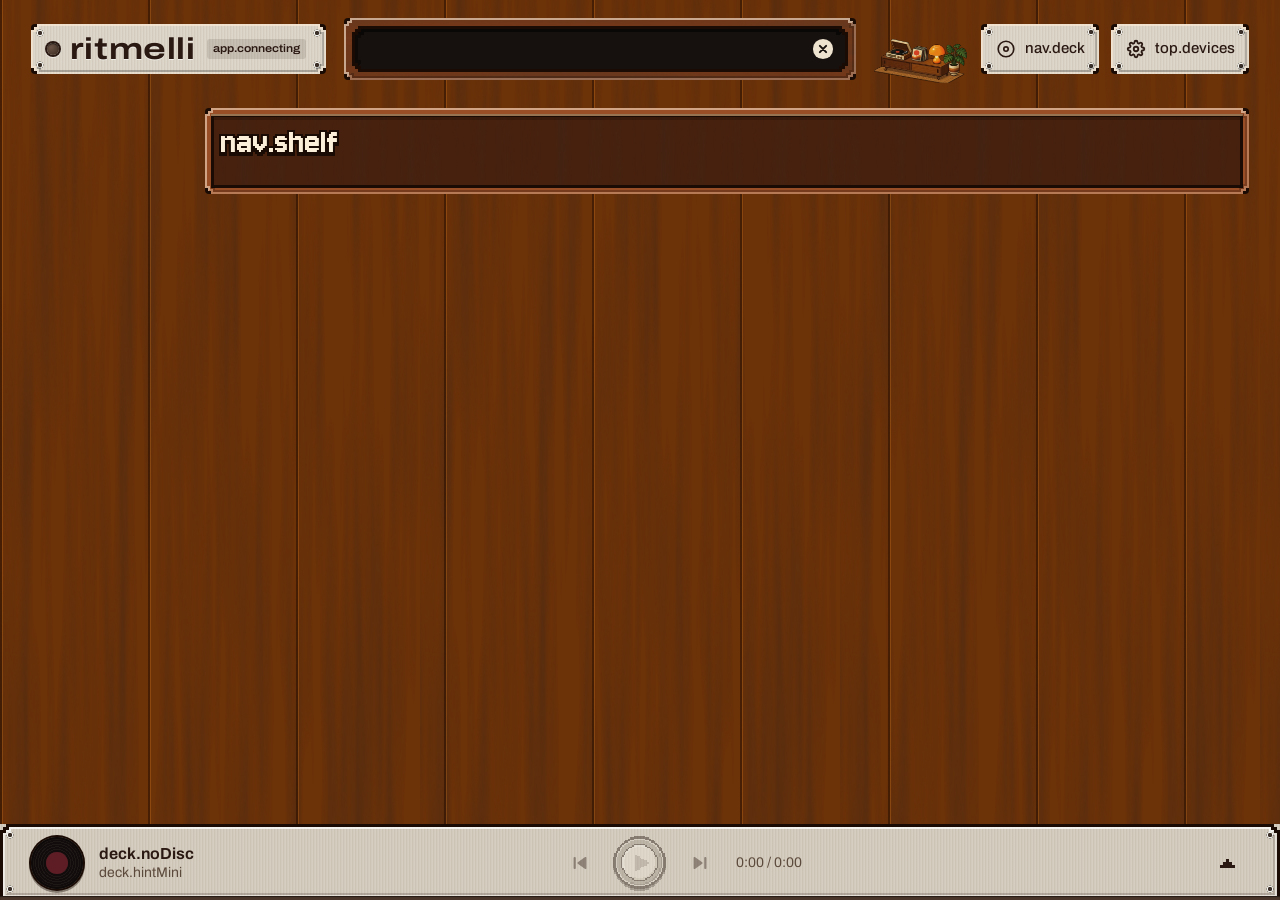
==== themes/ritmelli/index.html @ 256428c6 "Serve the desk buttons and the startup inline, right after ui-events.js, as the script they lived in" ====
<!doctype html>
<html lang="pt-BR">
<head>
<meta charset="utf-8">
<meta name="viewport" content="width=device-width, initial-scale=1">
<title>Ritmelli</title>
<!-- i18n -->
<script>
/* I18N: os textos da interface na lingua de quem usa (o plano esta no I18N.md do ritmelli-server). Os textos moram em
   i18n/i18n_<lingua>.properties, e o servidor (i18n.py) poe no lugar do comentario i18n acima os da lingua escolhida e
   os do ingles, a reserva para chave que falte. Na marcacao: data-i18n="chave" (o texto) e data-i18n-title,
   data-i18n-aria-label e data-i18n-placeholder (os atributos), aplicados no comeco do script principal. No JS:
   I18N.t('chave', { param }) e, com plural, I18N.tp('chave', n) (as chaves chave.one e chave.other). O nome curto t
   nao serve: ele ja e variavel local em mais de cem funcoes daqui. O texto com negrito ou codigo dentro da frase
   (<b>...</b>, <code>...</code>) vai pelo data-i18n ou pelo I18N.rico(elemento, 'chave', { param }); na marcacao, o
   filho com data-i18n-lugar="nome" entra no {nome} da frase (a URL do celular, que o JS preenche depois) */
const I18N = (() => {
  const d = window.I18N_DADOS || { lingua: 'pt_BR', textos: {}, reserva: {} };
  const lang = d.lingua.replace('_', '-');
  const tem = (o, k) => Object.prototype.hasOwnProperty.call(o, k);
  const existe = k => tem(d.textos, k) || tem(d.reserva, k);
  const avisadas = new Set();
  function bruto(chave) {
    if (tem(d.textos, chave)) return d.textos[chave];
    if (tem(d.reserva, chave)) return d.reserva[chave];
    // a chave que falta nas duas linguas aparece na tela como a propria chave: o erro fica a vista
    if (!avisadas.has(chave)) { avisadas.add(chave); console.warn(`i18n: missing key "${chave}"`); }
    return chave;
  }
  function t(chave, params) {
    const s = bruto(chave);
    return params ? s.replace(/\{(\w+)\}/g, (m, k) => (tem(params, k) ? String(params[k]) : m)) : s;
  }
  // o singular so para 1, nas duas linguas que temos: o Intl.PluralRules poe o 0 no singular em portugues, e o Ritmelli
  // sempre escreveu "0 discos". Uma lingua com outras regras pede o plural.select aqui
  function tp(chave, n, params) {
    const k = `${chave}.${n === 1 ? 'one' : 'other'}`;
    return t(existe(k) ? k : `${chave}.other`, { n: n.toLocaleString(lang), ...params });
  }
  // numero com as casas e a virgula (ou o ponto) da lingua
  const num = (v, casas) => v.toLocaleString(lang, { minimumFractionDigits: casas, maximumFractionDigits: casas });
  // so <b> e <code> viram elemento, e sempre com textContent: nada dos arquivos passa por innerHTML. Um param que e
  // um elemento (Node) entra inteiro no lugar do {param}
  function rico(e, chave, params = {}) {
    const troca = s => s.replace(/\{(\w+)\}/g, (m, k) => (tem(params, k) && !(params[k] instanceof Node) ? String(params[k]) : m));
    e.replaceChildren(...bruto(chave).split(/(<(?:b|code)>[\s\S]*?<\/(?:b|code)>|\{\w+\})/).filter(Boolean).map(p => {
      const tag = p.match(/^<(b|code)>([\s\S]*)<\/\1>$/);
      if (tag) { const x = document.createElement(tag[1]); x.textContent = troca(tag[2]); return x; }
      const k = (p.match(/^\{(\w+)\}$/) || [])[1];
      return k && tem(params, k) && params[k] instanceof Node ? params[k] : document.createTextNode(troca(p));
    }));
  }
  const ATRIBUTOS = ['title', 'aria-label', 'placeholder'];
  function aplica(raiz = document) {
    for (const e of raiz.querySelectorAll('[data-i18n]')) {
      const lugares = {};
      for (const f of e.querySelectorAll('[data-i18n-lugar]')) lugares[f.dataset.i18nLugar] = f;
      rico(e, e.dataset.i18n, lugares);
    }
    for (const a of ATRIBUTOS) {
      for (const e of raiz.querySelectorAll(`[data-i18n-${a}]`)) e.setAttribute(a, t(e.getAttribute(`data-i18n-${a}`)));
    }
  }
  document.documentElement.lang = lang;
  // o texto da lingua de reserva (o ingles): a reserva do que tem um desenho por palavra (os botoes do Locutor)
  const reserva = k => (tem(d.reserva, k) ? d.reserva[k] : undefined);
  return { lingua: d.lingua, lang, tem: existe, t, tp, num, rico, aplica, reserva };
})();
</script>
<!-- inline-script: script-failed.js -->
<!-- a pagina aparece quando os textos ja estao no lugar (o I18N.aplica, no comeco do script principal) -->
<style>html:not(.i18n-ok) body { visibility: hidden; }</style>
<link rel="apple-touch-icon" href="/apple-touch-icon.png">
<link rel="stylesheet" href="base.css">
<link rel="stylesheet" href="buttons.css">
<link rel="stylesheet" href="grid.css">
<link rel="stylesheet" href="top-bar.css">
<link rel="stylesheet" href="turntable.css">
<link rel="stylesheet" href="receiver.css">
<link rel="stylesheet" href="devices.css">
<link rel="stylesheet" href="wall.css">
<link rel="stylesheet" href="dialogs.css">
<link rel="stylesheet" href="phone.css">
<link rel="stylesheet" href="pedalboard.css">
<link rel="stylesheet" href="home.css">
<link rel="stylesheet" href="skin-vars.css">
<link rel="stylesheet" href="gerado/molduras.css">
<link rel="stylesheet" href="gerado/compactos.css">
<link rel="stylesheet" href="gerado/pecas.css">
<link rel="stylesheet" href="skin-top.css">
<link rel="stylesheet" href="skin-library.css">
<link rel="stylesheet" href="skin-feet.css">
<link rel="stylesheet" href="skin-track-display.css">
<link rel="stylesheet" href="skin-case.css">
<link rel="stylesheet" href="skin-transport.css">
<link rel="stylesheet" href="skin-turntable.css">
<link rel="stylesheet" href="skin-receiver.css">
<link rel="stylesheet" href="skin-cables.css">
<link rel="stylesheet" href="desktop-wall.css">
<link rel="stylesheet" href="dj-visor.css">
<link rel="stylesheet" href="screen-shape.css">
<link rel="stylesheet" href="desktop-library.css">
<link rel="stylesheet" href="dj-desk.css">
<link rel="stylesheet" href="maleta-b.css">
<link rel="stylesheet" href="dj-desk-empty-shelf.css">
<link rel="stylesheet" href="prateleira.css">
<link rel="stylesheet" href="prateleira-cartao.css">
<link rel="stylesheet" href="dj-desk-search-drag.css">
<link rel="stylesheet" href="low-screen.css">
<link rel="stylesheet" href="reduced-motion.css">
<link rel="stylesheet" href="deck.css">
<link rel="stylesheet" href="mix.css">
<link rel="stylesheet" href="pedal.css">
<script src="shared.js" onerror="scriptFailed(this)"></script>
<script src="gerado/pecas.js" onerror="scriptFailed(this)"></script>
</head>
<body data-status="idle">
<div class="app">

  <header class="topo">
    <div class="marca">
      <span class="lampada" id="lamp" aria-hidden="true"></span>
      <h1 class="nome-marca">ritmelli</h1>
      <span class="conexao" id="conexao" role="status" data-i18n="app.connecting"></span>
    </div>
    <form class="busca" id="form-busca" role="search" inert>
      <label class="sr" for="q" data-i18n="search.prompt"></label>
      <span class="campo-q">
        <!-- o placeholder vem do textoBusca: mais curto no celular -->
        <input id="q" type="search" autocomplete="off" spellcheck="false">
        <button class="sair-busca" id="b-sair-busca" type="button" data-i18n-aria-label="nav.backToShelf" data-i18n-title="nav.backToShelf">
          <svg viewBox="0 0 24 24" fill="none" stroke="currentColor" stroke-width="2" stroke-linecap="round" stroke-linejoin="round" aria-hidden="true"><path d="M19.5 12h-15"/><path d="M11 5.5L4.5 12l6.5 6.5"/></svg>
        </button>
        <button class="limpar-q" id="b-limpar-q" type="button" data-i18n-aria-label="search.clear" data-i18n-title="search.clear">
          <svg viewBox="0 0 24 24" aria-hidden="true"><mask id="x-vazado"><rect width="24" height="24" fill="#fff"/><path d="M8.6 8.6l6.8 6.8M15.4 8.6l-6.8 6.8" stroke="#000" stroke-width="2.2" stroke-linecap="round"/></mask><circle cx="12" cy="12" r="11" fill="currentColor" mask="url(#x-vazado)"/></svg>
        </button>
      </span>
      <button class="btn" type="submit"><svg class="lupa" viewBox="0 0 24 24" fill="none" stroke="currentColor" stroke-width="2" stroke-linecap="round" aria-hidden="true"><circle cx="10.5" cy="10.5" r="6"/><path d="M15 15l5 5"/></svg><span class="rot-busca" data-i18n="search.submit"></span></button>
    </form>
    <div class="botoes-topo">
      <!-- so no computador: a troca entre a prateleira e o toca-discos (a pagina do disco nao tem a barra de baixo) e,
           na pagina do disco, o mutar da voz -->
      <button class="btn-madeira so-pc" id="b-pagina" type="button" data-i18n-title="nav.openDeck">
        <svg class="vai-disco" viewBox="0 0 24 24" fill="none" stroke="currentColor" stroke-width="1.8" stroke-linecap="round" stroke-linejoin="round" aria-hidden="true"><circle cx="12" cy="12" r="8.5"/><circle cx="12" cy="12" r="2.4"/></svg>
        <svg class="vai-prat" viewBox="0 0 24 24" fill="none" stroke="currentColor" stroke-width="1.8" stroke-linecap="round" stroke-linejoin="round" aria-hidden="true"><rect x="3.5" y="5" width="4.2" height="13.5" rx=".8"/><rect x="9.5" y="5" width="4.2" height="13.5" rx=".8"/><rect x="15.6" y="5.6" width="4.2" height="13" rx=".8" transform="rotate(14 17.7 12.1)"/><path d="M2.5 21h19"/></svg>
        <span class="rot"><span class="vai-disco" data-i18n="nav.deck"></span><span class="vai-prat" data-i18n="nav.shelf"></span></span>
      </button>
      <button class="btn-madeira so-pc" id="b-mudo-topo" type="button" aria-pressed="false" data-i18n-title="voice.mute"><span class="ic-mic"></span><span class="rot" data-i18n="voice.mute"></span></button>
      <!-- so no PC, quando ha versao nova (atualizacao.py) -->
      <button class="btn-madeira" id="b-atualizar" type="button" data-i18n-title="top.newVersion" hidden>
        <svg viewBox="0 0 24 24" fill="none" stroke="currentColor" stroke-width="1.8" stroke-linecap="round" stroke-linejoin="round" aria-hidden="true"><path d="M12 3.5v11"/><path d="M7.5 10l4.5 4.5 4.5-4.5"/><path d="M4.5 16.5v3h15v-3"/></svg>
        <span class="rot" data-i18n="top.newVersion"></span>
      </button>
      <!-- so no PC (127.0.0.1): o codigo e os celulares conectados nao vao para a rede -->
      <button class="btn-madeira" id="b-cel" type="button" data-i18n-title="top.connectPhone" hidden data-pode="GET /api/pareamento">
        <svg viewBox="0 0 24 24" fill="none" stroke="currentColor" stroke-width="1.8" stroke-linecap="round" stroke-linejoin="round" aria-hidden="true"><rect x="6.5" y="2.5" width="11" height="19" rx="2"/><path d="M10.5 18.5h3"/></svg>
        <span class="rot" data-i18n="top.phone"></span>
      </button>
      <button class="btn-madeira" id="b-disp" type="button" data-i18n-title="top.devices">
        <!-- engrenagem: o microfone fica so no mutar, eram dois iguais na mesma tela -->
        <svg viewBox="0 0 24 24" fill="none" stroke="currentColor" stroke-width="1.8" stroke-linecap="round" stroke-linejoin="round" aria-hidden="true"><g transform="translate(12 12) scale(.82) translate(-12 -12)"><circle cx="12" cy="12" r="3" vector-effect="non-scaling-stroke"/><path vector-effect="non-scaling-stroke" d="M19.4 15a1.65 1.65 0 0 0 .33 1.82l.06.06a2 2 0 0 1 0 2.83 2 2 0 0 1-2.83 0l-.06-.06a1.65 1.65 0 0 0-1.82-.33 1.65 1.65 0 0 0-1 1.51V21a2 2 0 0 1-2 2 2 2 0 0 1-2-2v-.09A1.65 1.65 0 0 0 9 19.4a1.65 1.65 0 0 0-1.82.33l-.06.06a2 2 0 0 1-2.83 0 2 2 0 0 1 0-2.83l.06-.06a1.65 1.65 0 0 0 .33-1.82 1.65 1.65 0 0 0-1.51-1H3a2 2 0 0 1-2-2 2 2 0 0 1 2-2h.09A1.65 1.65 0 0 0 4.6 9a1.65 1.65 0 0 0-.33-1.82l-.06-.06a2 2 0 0 1 0-2.83 2 2 0 0 1 2.83 0l.06.06a1.65 1.65 0 0 0 1.82.33H9a1.65 1.65 0 0 0 1-1.51V3a2 2 0 0 1 2-2 2 2 0 0 1 2 2v.09a1.65 1.65 0 0 0 1 1.51 1.65 1.65 0 0 0 1.82-.33l.06-.06a2 2 0 0 1 2.83 0 2 2 0 0 1 0 2.83l-.06.06a1.65 1.65 0 0 0-.33 1.82V9a1.65 1.65 0 0 0 1.51 1H21a2 2 0 0 1 2 2 2 2 0 0 1-2 2h-.09a1.65 1.65 0 0 0-1.51 1z"/></g></svg>
        <span class="rot" data-i18n="top.devices"></span>
      </button>
      <button class="btn-madeira" id="b-desligar" type="button" data-i18n-title="top.shutdownTitle" hidden data-pode="POST /api/shutdown">
        <svg viewBox="0 0 24 24" fill="none" stroke="currentColor" stroke-width="1.8" stroke-linecap="round" aria-hidden="true"><path d="M12 3v8"/><path d="M6.6 6.6a7.5 7.5 0 1 0 10.8 0"/></svg>
        <span class="rot" data-i18n="top.shutdown"></span>
      </button>
    </div>
  </header>

  <div class="palco" id="palco" tabindex="-1">
  <div class="mini" id="mini">
    <button class="mini-abrir" id="mini-abrir" type="button" aria-controls="palco" aria-expanded="false" data-i18n-aria-label="nav.openDeck"></button>
    <span class="mini-disco" aria-hidden="true"><span class="mini-gira"><span class="mini-rotulo" id="mini-rotulo"></span></span></span>
    <span class="mini-tit" id="mini-tit" aria-hidden="true" data-i18n="deck.noDisc"></span>
    <span class="mini-sub" id="mini-sub" aria-hidden="true" data-i18n="deck.hintMini"></span>
    <button class="mini-ef" id="mini-ef" type="button" hidden><span id="mini-ef-nome"></span><svg viewBox="0 0 8 8" shape-rendering="crispEdges" aria-hidden="true"><path fill="currentColor" d="M0 0h2v1h-2zM6 0h2v1h-2zM0 1h3v1h-3zM5 1h3v1h-3zM1 2h6v1h-6zM2 3h4v2h-4zM1 5h6v1h-6zM0 6h3v1h-3zM5 6h3v1h-3zM0 7h2v1h-2zM6 7h2v1h-2z"/></svg></button>
    <button class="mini-btn" id="mini-cortar" type="button" aria-pressed="false" data-i18n-aria-label="voice.mute" data-i18n-title="voice.mute"></button>
    <button class="mini-btn mini-pc" id="mini-ant" type="button" data-i18n-aria-label="deck.previous" data-i18n-title="deck.previous" disabled><svg viewBox="0 0 24 24" aria-hidden="true"><rect x="5" y="5.5" width="2.4" height="13" rx="1" fill="currentColor"/><path d="M19 6.3v11.4a.9.9 0 0 1-1.4.73l-8-5.7a.9.9 0 0 1 0-1.46l8-5.7a.9.9 0 0 1 1.4.73z" fill="currentColor"/></svg></button>
    <button class="mini-btn mini-tocar" id="mini-tocar" type="button" data-i18n-aria-label="deck.play" disabled>
      <svg id="ic-mini" viewBox="0 0 24 24" aria-hidden="true"><path d="M7 4.5v15l12.5-7.5z" fill="currentColor"/></svg>
    </button>
    <button class="mini-btn mini-pc" id="mini-prox" type="button" data-i18n-aria-label="deck.next" data-i18n-title="deck.nextHint" disabled><svg viewBox="0 0 24 24" aria-hidden="true"><rect x="16.6" y="5.5" width="2.4" height="13" rx="1" fill="currentColor"/><path d="M5 6.3v11.4a.9.9 0 0 0 1.4.73l8-5.7a.9.9 0 0 0 0-1.46l-8-5.7A.9.9 0 0 0 5 6.3z" fill="currentColor"/></svg></button>
    <span class="mini-tempo mini-pc" id="mini-tempo" aria-hidden="true">0:00 / 0:00</span>
    <button class="mini-btn mini-pc mini-seta" id="mini-seta" type="button" aria-expanded="false" data-i18n-aria-label="nav.openDeck" data-i18n-title="nav.openDeck"><svg viewBox="0 0 5 3" width="15" height="9" shape-rendering="crispEdges" aria-hidden="true"><path fill="currentColor" d="M2 0h1v1h-1zM1 1h3v1h-3zM0 2h5v1h-5z"/></svg></button>
    <span class="mini-prog" aria-hidden="true"><span id="mini-prog"></span></span>
  </div>
  <div class="palco-topo">
    <button class="btn-madeira palco-fechar" id="b-fechar-palco" type="button" data-i18n-aria-label="nav.closeDeck" data-i18n-title="nav.close">
      <svg viewBox="0 0 24 24" fill="none" stroke="currentColor" stroke-width="2.2" stroke-linecap="round" stroke-linejoin="round" aria-hidden="true"><path d="M5.5 9l6.5 6.5L18.5 9"/></svg>
    </button>
    <p class="palco-tit"><span class="sr" data-i18n="nav.deck"></span><span class="palco-chapa" aria-hidden="true"><span class="palco-luz"></span><span class="palco-marca">RITMELLI</span></span></p>
    <button class="mini-btn palco-cortar" id="palco-cortar" type="button" aria-pressed="false" data-i18n-aria-label="voice.mute" data-i18n-title="voice.mute"></button>
  </div>
  <canvas class="cabo-calha" id="cabo-calha" aria-hidden="true"></canvas>
  <section class="deck" data-i18n-aria-label="nav.deck">
    <div class="mesa"><div class="tampo">
      <div class="placa">
        <span class="selo-placa" aria-hidden="true"><b>RITMELLI</b><span>33 / 45 RPM</span></span>
      </div>
      <div class="prato" id="prato">
        <div class="giratorio">
          <div class="aro"></div>
          <div class="feltro"><span>ritmelli</span></div>
          <div class="disco"><div class="rotulo" id="rotulo"></div></div>
        </div>
        <div class="brilho"></div>
        <div class="eixo"></div>
      </div>
      <div class="descanso" aria-hidden="true"></div>
      <div class="base-braco" aria-hidden="true"></div>
      <div class="braco" id="braco" aria-hidden="true">
        <div class="tubo"></div>
      </div>
    </div>
    <span class="pes-mesa" aria-hidden="true"></span>
    <span class="cabo-rca cabo-mesa" aria-hidden="true"></span>
    </div>

    <div class="faixa">
      <p class="situacao"><span class="lampada" id="lamp-faixa" aria-hidden="true"></span><span id="situacao" data-i18n="deck.status.idle"></span></p>
      <h2 class="titulo-faixa" id="titulo-faixa"><span class="letreiro"><span data-i18n="deck.noDisc"></span></span></h2>
      <p class="canal-faixa"><span id="canal-faixa" data-i18n="deck.hint"></span><button class="acao-res salvar pixel livre" id="b-guardar" type="button" data-i18n-aria-label="shelf.save" hidden></button></p>
      <div class="visor-dj" id="visor-dj" aria-hidden="true"><canvas class="vdj-tela" id="vdj-tela"></canvas><span class="vdj-tempo" id="vdj-pos">0:00</span><span class="vdj-tempo vdj-resta" id="vdj-resta">0:00</span><span class="vdj-selo" id="vdj-selo" hidden></span></div>
      <div class="linha-tempo">
        <span class="tempo" id="t-pos">0:00</span>
        <input type="range" id="seek" min="0" max="0" step="0.1" value="0" data-i18n-aria-label="deck.position" disabled>
        <span class="tempo total" id="t-dur">0:00</span>
      </div>
      <div class="comandos">
        <button class="transp" id="b-aleatorio" type="button" aria-pressed="false" data-i18n-aria-label="deck.shuffle" data-i18n-title="deck.shuffleHint">
          <svg viewBox="0 0 24 24" fill="none" stroke="currentColor" stroke-width="1.9" stroke-linecap="round" stroke-linejoin="round" aria-hidden="true"><path d="M3 17h2.6c1.7 0 2.8-.7 3.8-2.1l4.2-5.8C14.6 7.7 15.7 7 17.4 7H21"/><path d="M3 7h2.6c1.7 0 2.8.7 3.8 2.1l.5.7M14.1 14.2l.5.7c1 1.4 2.1 2.1 3.8 2.1H21"/><path d="M18.5 4.5L21 7l-2.5 2.5M18.5 14.5L21 17l-2.5 2.5"/></svg>
          <span class="lampada" aria-hidden="true"></span>
        </button>
        <button class="transp pulo" id="b-anterior" type="button" data-i18n-aria-label="deck.previous" data-i18n-title="deck.previousHint" disabled>
          <svg viewBox="0 0 24 24" aria-hidden="true"><rect x="5" y="5.5" width="2.4" height="13" rx="1" fill="currentColor"/><path d="M19 6.3v11.4a.9.9 0 0 1-1.4.73l-8-5.7a.9.9 0 0 1 0-1.46l8-5.7a.9.9 0 0 1 1.4.73z" fill="currentColor"/></svg>
        </button>
        <button class="tocar-grande" id="b-tocar" type="button" data-i18n-aria-label="deck.play" disabled>
          <svg id="ic-tocar" viewBox="0 0 24 24" aria-hidden="true"><path d="M7 4.5v15l12.5-7.5z" fill="currentColor"/></svg>
        </button>
        <button class="transp pulo" id="b-proxima" type="button" data-i18n-aria-label="deck.next" data-i18n-title="deck.nextHint" disabled>
          <svg viewBox="0 0 24 24" aria-hidden="true"><rect x="16.6" y="5.5" width="2.4" height="13" rx="1" fill="currentColor"/><path d="M5 6.3v11.4a.9.9 0 0 0 1.4.73l8-5.7a.9.9 0 0 0 0-1.46l-8-5.7A.9.9 0 0 0 5 6.3z" fill="currentColor"/></svg>
        </button>
        <button class="transp" id="b-repetir" type="button" aria-pressed="false" data-i18n-aria-label="deck.repeat" data-i18n-title="deck.repeatHint">
          <svg viewBox="0 0 24 24" fill="none" stroke="currentColor" stroke-width="1.9" stroke-linecap="round" stroke-linejoin="round" aria-hidden="true"><path d="M4 12V9.8A3.3 3.3 0 0 1 7.3 6.5H19.5"/><path d="M17 4l2.5 2.5L17 9"/><path d="M20 12v2.2a3.3 3.3 0 0 1-3.3 3.3H4.5"/><path d="M7 20l-2.5-2.5L7 15"/></svg>
          <span class="lampada" aria-hidden="true"></span>
        </button>
      </div>
      <button class="fim-disco" id="b-parecidas" type="button" role="switch" aria-checked="false" data-i18n-aria-label="deck.similarSwitch" hidden><span class="op op-so" data-i18n="deck.onlyThis"></span><span class="ch" aria-hidden="true"></span><span class="op op-par" data-i18n="deck.playSimilar"></span></button>
      <p class="erro-faixa" id="erro-faixa" role="alert" hidden><span class="lampada alerta" aria-hidden="true"></span><span id="erro-faixa-txt"></span></p>
      <!-- so na mesa de DJ: a luz do deck (NO AR) e o andamento medido -->
      <p class="deck-cab" hidden><span class="deck-luz"><span class="lampada" id="luz-ar" aria-hidden="true"></span><span class="deck-luz-t" id="luz-ar-t" data-i18n="deck.onAir"></span></span><span class="deck-bpm" id="bpm-ar-caixa"><span class="bpm-r">BPM</span><b id="bpm-ar">--,-</b><span class="bpm-pitch" id="pitch-ar"></span></span></p>
    </div>
    <section class="fila maleta fila-palco" data-i18n-aria-label="queue.title" hidden>
      <div class="cabeca-fila"><h2 data-i18n="queue.title"></h2><p class="conta"></p><button class="abre-fila" type="button" aria-expanded="false" data-i18n-aria-label="queue.open" data-i18n-title="queue.open"><svg viewBox="0 0 5 3" width="10" height="6" shape-rendering="crispEdges" aria-hidden="true"><path fill="currentColor" d="M0 0h5v1h-5zM1 1h3v1h-3zM2 2h1v1h-1z"/></svg></button></div>
      <ol class="lista-fila" inert></ol>
      <span class="maleta-pe" aria-hidden="true"></span>
    </section>
    <p class="atalhos"><span><kbd data-i18n="keys.space"></kbd> <span data-i18n="keys.playPause"></span></span><span><kbd>1</kbd> <span data-i18n="keys.to"></span> <kbd>9</kbd> <span data-i18n="keys.playShelf"></span></span><span><kbd>0</kbd> <span data-i18n="keys.noEffect"></span></span><span><kbd>Esc</kbd> <span data-i18n="keys.stop"></span></span></p>
    <span class="deck-letra" aria-hidden="true" hidden></span>
  </section>

  <section class="receptor" data-i18n-aria-label="mixer.label">
    <span class="chassi-rec" aria-hidden="true">
      <span class="marca-ap"><b>RITMELLI</b><span data-i18n="mixer.plate"></span></span>
      <span class="parafusos-rec"></span>
      <span class="pes-ap"></span>
    </span>
    <span class="cabo-rca cabo-rec" aria-hidden="true"></span>
    <div class="medidores">
      <div class="janela" id="janela" role="img" data-i18n-aria-label="mixer.meters">
        <div class="mostrador" data-k="mic"></div>
        <div class="mostrador" data-k="track"></div>
        <div class="mostrador" data-k="out"></div>
      </div>
      <button class="btn seletor" id="b-efeito" type="button" aria-controls="gaveta" aria-expanded="false" data-i18n-title="effects.selectorHint">
        <span class="dial" aria-hidden="true"><svg class="marcas" id="marcas" viewBox="0 0 40 40"></svg><span class="knob"><span class="ponteiro" id="ponteiro"></span></span></span>
        <span class="visor-ef"><span class="sr" data-i18n="effects.currentLabel"></span><span class="sr" id="nome-ef" data-i18n="effects.none"></span><span class="sr" id="atraso-ef-sr"></span><span class="seg-ef" id="seg-ef" aria-hidden="true"></span><span class="atraso-ef" id="atraso-ef" aria-hidden="true"></span></span>
        <svg class="seta-gav" viewBox="0 0 24 24" fill="none" stroke="currentColor" stroke-width="2.2" stroke-linecap="round" stroke-linejoin="round" aria-hidden="true"><path d="M6.5 9.5l5.5 5.5 5.5-5.5"/></svg>
      </button>
      <div class="chaves">
        <button class="btn chave" id="b-cortar" type="button" aria-pressed="false"><span class="lampada" aria-hidden="true"></span><span data-i18n="voice.mute"></span></button>
      </div>
    </div>
    <div class="controles">
      <div class="fader">
        <label for="f-vol" data-i18n="mixer.recordInGame"></label>
        <input type="range" id="f-vol" min="0" max="100" step="1" value="60" data-k="vol" data-escala="100">
        <output for="f-vol" id="o-vol">60%</output>
      </div>
      <div class="fader">
        <label for="f-mon"><span data-i18n="mixer.recordInHeadphones"></span><small></small></label>
        <input type="range" id="f-mon" min="0" max="100" step="1" value="60" data-k="mon_vol" data-escala="100">
        <output for="f-mon" id="o-mon">60%</output>
      </div>
      <div class="fader fader-voz">
        <label for="f-mic"><span data-i18n="mixer.voice"></span><small data-i18n="mixer.voiceWindows"></small></label>
        <input type="range" id="f-mic" min="0" max="100" step="1" value="100" data-k="mic_vol" data-escala="100">
        <output for="f-mic" id="o-mic">100%</output>
      </div>
    </div>
    <!-- so na mesa de DJ: o que vale para o set inteiro saiu dos decks e mora aqui -->
    <div class="mix-set" role="group" data-i18n-aria-label="mixer.set" hidden>
      <button class="tecla-set" id="m-aleatorio" type="button" aria-pressed="false" data-i18n-title="deck.shuffleHint"><span class="lampada" aria-hidden="true"></span><span class="rot-set" data-i18n="deck.shuffle"></span></button>
      <button class="tecla-set" id="m-repetir" type="button" aria-pressed="false" data-i18n-title="deck.repeatOnAirHint"><span class="lampada" aria-hidden="true"></span><span class="rot-set" data-i18n="deck.repeat"></span></button>
      <button class="tecla-set" id="m-parecidas" type="button" aria-pressed="false" data-i18n-title="deck.similarHint"><svg viewBox="0 0 24 24" fill="none" stroke="currentColor" stroke-width="1.9" stroke-linecap="round" stroke-linejoin="round" aria-hidden="true"><path d="M8 8.5c-2 0-3.5 1.6-3.5 3.5S6 15.5 8 15.5c3 0 5-7 8-7 2 0 3.5 1.6 3.5 3.5S18 15.5 16 15.5c-3 0-5-7-8-7z"/></svg><span class="lampada" aria-hidden="true"></span><span class="rot-set" data-i18n="deck.similar"></span></button>
    </div>
    <div class="xfader" id="xfader" role="img" data-i18n-aria-label="mixer.crossfader" hidden><span class="xf-l xf-a">A</span><span class="xf-trilho"><span class="xf-pino" id="xf-pino"></span></span><span class="xf-l xf-b">B</span></div>
    <p class="auto-luz" id="auto-luz" hidden><span class="lampada" id="lamp-auto" aria-hidden="true"></span><span data-i18n="mixer.autoTransition"></span></p>
  </section>

  <section class="gaveta" id="gaveta" aria-labelledby="gav-t">
    <span class="cabo-rca cabo-gav" aria-hidden="true"></span>
    <div class="cabeca-gav">
      <h2 id="gav-t" data-i18n="effects.title"></h2>
      <span class="placa-gav" aria-hidden="true" data-i18n="effects.plate"></span>
    </div>
    <!-- a chave rotativa e o visor do efeito escolhido, no lugar da tecla Sem efeito -->
    <div class="seletor visor-gav" id="visor-gav">
      <span class="dial" aria-hidden="true"><svg class="marcas" id="marcas-gav" viewBox="0 0 40 40"></svg><span class="knob"><span class="ponteiro" id="ponteiro-gav"></span></span></span>
      <span class="visor-ef"><span class="sr" data-i18n="effects.currentLabel"></span><span class="sr" id="nome-ef-gav" data-i18n="effects.none"></span><span class="seg-ef" id="seg-ef-gav" aria-hidden="true"></span>
        <button class="desliga-ef" id="desliga-ef" type="button" data-i18n-aria-label="effects.offHint" data-i18n-title="effects.backToNatural" hidden><svg class="x-lcd" viewBox="0 0 16 16" aria-hidden="true"><path d="M1.40 1.40L1.40 3.24L5.84 7.68L7.68 7.68L7.68 5.84L3.24 1.40zM14.60 1.40L12.76 1.40L8.32 5.84L8.32 7.68L10.16 7.68L14.60 3.24zM14.60 14.60L14.60 12.76L10.16 8.32L8.32 8.32L8.32 10.16L12.76 14.60zM1.40 14.60L3.24 14.60L7.68 10.16L7.68 8.32L5.84 8.32L1.40 12.76z" fill="currentColor"/></svg></button>
      </span>
    </div>
    <div class="mesa-gav">
      <button class="btn chave ouvir" id="b-ouvir" type="button" aria-pressed="false" aria-describedby="dica-ouvir"><span class="lampada" aria-hidden="true"></span><span data-i18n="effects.listen"></span></button>
      <button class="btn" id="b-fechar-gav" type="button"><span data-i18n="nav.close"></span><span class="gav-longo" data-i18n="effects.closeWhat"></span></button>
      <p class="dica-ouvir" id="dica-ouvir" data-i18n="effects.listenHint"></p>
    </div>
    <div class="rolo" id="rolo-gav"><div class="banco" id="banco"><p class="aviso-gav" data-i18n="effects.loading"></p></div></div>
  </section>
  <div class="dica-pedal" id="dica-pedal" aria-hidden="true" hidden></div>
  <!-- mesa de DJ (computador largo): o segundo toca-discos, com a proxima da fila; os decks se revezam no ar -->
  <section class="deck deck-deixa" id="deck-deixa" data-i18n-aria-label="cue.label" hidden>
    <div class="mesa"><div class="tampo">
      <div class="placa">
        <span class="selo-placa" aria-hidden="true"><b>RITMELLI</b><span>33 / 45 RPM</span></span>
      </div>
      <div class="prato" id="prato-d">
        <div class="giratorio">
          <div class="aro"></div>
          <div class="feltro"><span>ritmelli</span></div>
          <div class="disco"><div class="rotulo" id="rotulo-d"></div></div>
        </div>
        <div class="brilho"></div>
        <div class="eixo"></div>
      </div>
      <div class="descanso" aria-hidden="true"></div>
      <div class="base-braco" aria-hidden="true"></div>
      <div class="braco" id="braco-d" data-desenho="repouso" aria-hidden="true">
        <div class="tubo"></div>
      </div>
    </div></div>
    <div class="faixa">
      <h2 class="titulo-faixa" id="tit-d" data-i18n="cue.empty"></h2>
      <p class="canal-faixa"><span id="canal-d"></span></p>
      <div class="linha-tempo">
        <span class="tempo" id="pos-d">0:00</span>
        <input type="range" id="seek-d" min="0" max="1" step="0.1" value="0" tabindex="-1" aria-hidden="true" disabled>
        <span class="tempo total" id="dur-d">0:00</span>
      </div>
      <div class="comandos">
        <button class="transp pulo" id="ant-d" type="button" data-i18n-aria-label="deck.previous" data-i18n-title="cue.previousHint" disabled></button>
        <button class="tocar-grande" id="tocar-d" type="button" data-i18n-aria-label="cue.playNow" data-i18n-title="cue.playNowHint" disabled></button>
        <button class="transp pulo" id="prox-d" type="button" data-i18n-aria-label="cue.remove" data-i18n-title="cue.nextHint" disabled></button>
      </div>
      <p class="deck-cab"><span class="deck-luz"><span class="lampada" id="luz-d" aria-hidden="true"></span><span class="deck-luz-t" id="luz-d-t" data-i18n="cue.cued"></span></span><span class="deck-bpm"><span class="bpm-r">BPM</span><b id="bpm-d">--,-</b><span class="bpm-pitch" id="pitch-d"></span></span></p>
    </div>
    <span class="deck-letra" aria-hidden="true"></span>
  </section>
  <!-- a tela grande do meio: o visor de DJ (o JS muda ele de lugar), o que ele mostra no alto e as leituras -->
  <section class="tv" id="tv" data-i18n-aria-label="tv.label" hidden>
    <div class="tv-vidro">
      <p class="tv-cab"><span id="tv-titulo" data-i18n="tv.title"></span></p>
      <div class="tv-tela" id="tv-tela"></div>
      <p class="tv-leituras" id="tv-leituras"></p>
    </div>
    <span class="tv-lado" aria-hidden="true"><span class="lampada" id="tv-luz"></span><span class="tv-knob"></span><span class="tv-knob"></span><span class="tv-grade"></span></span>
  </section>
  <!-- os Sons rapidos como pads, do lado do mixer -->
  <section class="pads" id="pads" aria-labelledby="pads-t" hidden>
    <h2 id="pads-t" data-i18n="pads.title"></h2>
    <div class="pads-grade" id="pads-grade"></div>
    <p class="pads-vazio" data-i18n="pads.empty"></p>
  </section>
  <!-- a segunda metade da pedaleira, do outro lado do mixer (o montarGaveta reparte os grupos) -->
  <section class="gaveta gaveta-dir" id="gaveta-dir" data-i18n-aria-label="effects.title" hidden>
    <div class="rolo" id="rolo-gav-dir"><div class="banco" id="banco-dir"></div></div>
  </section>
  </div>

  <section class="parede rolo" data-i18n-aria-label="shelf.label">
    <section class="fila maleta fila-parede" data-i18n-aria-label="queue.title" hidden>
      <div class="cabeca-fila"><h2 data-i18n="queue.title"></h2><p class="conta"></p><button class="abre-fila" type="button" aria-expanded="false" data-i18n-aria-label="queue.open" data-i18n-title="queue.open"><svg viewBox="0 0 5 3" width="10" height="6" shape-rendering="crispEdges" aria-hidden="true"><path fill="currentColor" d="M0 0h5v1h-5zM1 1h3v1h-3zM2 2h1v1h-1z"/></svg></button></div>
      <ol class="lista-fila" inert></ol>
      <span class="maleta-pe" aria-hidden="true"></span>
    </section>
    <p class="fila-vazia" id="fila-vazia" hidden><b data-i18n="queue.empty"></b> <span data-i18n="queue.emptyHint"></span></p>
    <div class="vista" id="vista-busca" hidden>
      <div class="cabeca-sec">
        <h2 id="titulo-busca" data-i18n="search.results"></h2>
        <button class="btn-madeira" id="b-voltar" type="button" data-i18n="nav.backToShelf"></button>
      </div>
      <div class="rolo" id="rolo-busca">
        <p class="aviso-busca" id="aviso-busca" role="status"></p>
        <ul class="resultados" id="resultados"></ul>
        <p class="mais-res" id="mais-res" aria-live="polite"></p>
      </div>
    </div>
    <div class="vista" id="vista-prateleira">
      <section class="rapidos" id="rapidos" aria-labelledby="rap-t" hidden>
        <div class="cabeca-sec"><h2 id="rap-t" data-i18n="pads.title"></h2><p class="conta" id="conta-rap"></p></div>
        <div class="chips" id="chips"></div>
      </section>
      <div class="cabeca-sec" id="cab-prat">
        <h2 data-i18n="nav.shelf"></h2>
        <p class="conta" id="conta"></p>
      </div>
      <div id="rolo-prateleira">
        <ul class="estante" id="estante"></ul>
        <div class="pontos" id="pontos" aria-hidden="true" hidden></div>
        <button class="prat-seta esq" id="prat-esq" type="button" data-i18n-aria-label="shelf.prev" data-i18n-title="shelf.prev" hidden><svg viewBox="0 0 5 7" width="10" height="14" shape-rendering="crispEdges" aria-hidden="true"><path fill="currentColor" d="M3 0h2v1h-2zM2 1h2v1h-2zM1 2h2v1h-2zM0 3h2v1h-2zM1 4h2v1h-2zM2 5h2v1h-2zM3 6h2v1h-2z"/></svg></button>
        <button class="prat-seta dir" id="prat-dir" type="button" data-i18n-aria-label="shelf.more" data-i18n-title="shelf.more" hidden><svg viewBox="0 0 5 7" width="10" height="14" shape-rendering="crispEdges" aria-hidden="true"><path fill="currentColor" d="M0 0h2v1h-2zM1 1h2v1h-2zM2 2h2v1h-2zM3 3h2v1h-2zM2 4h2v1h-2zM1 5h2v1h-2zM0 6h2v1h-2z"/></svg></button>
      </div>
      <section class="continuar" id="continuar" aria-labelledby="cont-t" hidden>
        <div class="cabeca-sec"><h2 id="cont-t" data-i18n="shelf.continueListening"></h2></div>
        <ul class="cartoes" id="cartoes"></ul>
      </section>
    </div>
  </section>
</div>

<!-- opcoes de um disco ou resultado: os itens saem do JS (abrirMenu); no celular sobem de baixo -->
<div class="menu-fundo" id="menu-fundo" hidden></div>
<div class="menu" id="menu" hidden>
  <span class="menu-selo" aria-hidden="true">Ritmelli · LP</span>
  <div class="menu-cab" id="menu-cab" aria-hidden="true"></div>
  <div role="menu" id="menu-itens"></div>
</div>

<dialog id="dlg-confirma" aria-labelledby="dc-t">
  <form method="dialog" class="dlg">
    <h2 id="dc-t"></h2>
    <p id="dc-p"></p>
    <div class="rodape">
      <button class="btn" value="nao" id="dc-nao" data-i18n="dialog.cancel"></button>
      <button class="btn perigo" value="sim" id="dc-sim" data-i18n="dialog.confirm"></button>
    </div>
  </form>
</dialog>

<dialog id="dlg-nome" aria-labelledby="dn-t">
  <form method="dialog" class="dlg" id="form-nome">
    <h2 id="dn-t" data-i18n="rename.title"></h2>
    <label class="campo"><span data-i18n="rename.label"></span><input type="text" id="dn-in" maxlength="200" required></label>
    <div class="rodape">
      <button class="btn" type="button" id="dn-nao" data-i18n="dialog.cancel"></button>
      <button class="btn" value="sim" id="dn-ok" data-i18n="rename.save"></button>
    </div>
  </form>
</dialog>

<dialog id="dlg-disp" aria-labelledby="dd-t">
  <form method="dialog" class="dlg">
    <h2 id="dd-t" data-i18n="top.devices"></h2>
    <label class="campo"><span data-i18n="devices.micLabel"></span>
      <select id="dd-mic"></select>
      <span class="em-uso" id="dd-mic-uso"></span>
    </label>
    <label class="campo"><span data-i18n="devices.monitorLabel"></span>
      <select id="dd-mon"></select>
      <span class="em-uso" id="dd-mon-uso"></span>
    </label>
    <div class="nivelar">
      <button class="btn chave" id="b-nivelar" type="button" aria-pressed="false" aria-describedby="dd-nivelar"><span class="lampada" aria-hidden="true"></span><span data-i18n="devices.autoVolume"></span></button>
      <span class="em-uso" id="dd-nivelar"></span>
    </div>
    <div class="lembrete"><span class="lampada acesa" aria-hidden="true"></span>
      <span><span data-i18n="devices.sameMic"></span> <span data-i18n="devices.discordHint"></span> <span data-i18n="devices.pushToTalk"></span></span></div>
    <!-- os dados de uso e os erros (GET/POST /api/metricas), so no PC: o JS mostra quando o servidor diz a situacao -->
    <div class="dd-met" id="dd-met" hidden>
      <h3 data-i18n="metrics.label"></h3>
      <span class="em-uso" id="dd-met-txt"></span>
      <span class="acoes"><button class="btn" type="button" id="dd-met-btn"></button><a class="em-uso" id="dd-met-pol" target="_blank" rel="noopener" data-i18n="metrics.policy"></a></span>
    </div>
    <p class="msg-dlg" id="dd-msg" role="status"></p>
    <div class="rodape"><button class="btn" value="ok" data-i18n="nav.close"></button></div>
  </form>
</dialog>

<!-- boas-vindas: o passo a passo da primeira vez no PC (GET /api/boas-vindas); os dispositivos saem do JS -->
<dialog id="dlg-boas" aria-labelledby="db-t">
  <form method="dialog" class="dlg">
    <h2 id="db-t" tabindex="-1" autofocus data-i18n="welcome.title"></h2>
    <p data-i18n="welcome.intro"></p>
    <ol class="boas-passos">
      <li>
        <h3 data-i18n="welcome.devices.title"></h3>
        <p data-i18n="welcome.devices.text"></p>
        <p class="boas-status"><span class="lampada" id="db-disp-l" aria-hidden="true"></span><span id="db-disp" data-i18n="welcome.devices.checking"></span></p>
        <button class="btn" type="button" id="db-trocar" data-i18n="welcome.devices.change"></button>
      </li>
      <li>
        <h3 data-i18n="welcome.game.title"></h3>
        <p data-i18n="welcome.game.text"></p>
        <p class="boas-dica" data-i18n="devices.discordHint"></p>
        <p class="boas-dica" data-i18n="devices.pushToTalk"></p>
      </li>
      <li>
        <h3 data-i18n="welcome.first.title"></h3>
        <p data-i18n="welcome.first.text"></p>
        <button class="btn" value="buscar" data-i18n="welcome.first.search"></button>
      </li>
      <li>
        <h3 data-i18n="welcome.phone.title"></h3>
        <p data-i18n="welcome.phone.text"></p>
        <button class="btn" type="button" id="db-cel" data-i18n="welcome.phone.connect"></button>
      </li>
    </ol>
    <p class="msg-dlg" id="db-msg" role="status"></p>
    <div class="rodape"><button class="btn" value="ok" data-i18n="welcome.start"></button></div>
  </form>
</dialog>

<!-- o aviso dos dados de uso e dos erros, uma vez, para quem ainda nao escolheu (a situacao "decidir": atualizou em
     silencio de uma versao sem eles, sem passar pela pagina do instalador) e para quem ligou num texto de antes do de
     agora (o texto do GET /api/metricas). Fechar sem escolher pergunta de novo depois -->
<dialog id="dlg-metricas" aria-labelledby="dm-t">
  <form method="dialog" class="dlg">
    <h2 id="dm-t" data-i18n="metrics.label"></h2>
    <p data-i18n="metrics.text"></p>
    <p><a id="dm-pol" target="_blank" rel="noopener" data-i18n="metrics.policy"></a></p>
    <div class="rodape">
      <button class="btn" value="nao" data-i18n="metrics.dontSend"></button>
      <button class="btn" value="sim" data-i18n="metrics.send"></button>
    </div>
  </form>
</dialog>

<dialog id="dlg-cel" aria-labelledby="dcel-t">
  <form method="dialog" class="dlg">
    <h2 id="dcel-t" data-i18n="top.connectPhone"></h2>
    <p id="dcel-semrede" hidden data-i18n="phone.noNetwork"></p>
    <div class="cel-par" id="dcel-par" hidden>
      <div class="cel-qr" id="dcel-qr"></div>
      <div class="cel-passos">
        <p class="cel-passo" data-i18n="phone.scan"></p>
        <p class="cel-passo" data-i18n="phone.orOpen"><span class="cel-url" id="dcel-url" data-i18n-lugar="url"></span></p>
        <p class="cel-codigo cel-passo" id="dcel-cod"></p>
        <p class="em-uso" id="dcel-vale"></p>
        <button class="btn" type="button" id="dcel-outro" data-i18n="phone.newCode"></button>
      </div>
    </div>
    <p class="msg-dlg" id="dcel-msg" role="status"></p>
    <h3 data-i18n="phone.connectedDevices"></h3>
    <ul class="cel-lista" id="dcel-lista"></ul>
    <div class="rodape"><button class="btn" value="ok" data-i18n="nav.close"></button></div>
  </form>
</dialog>

<dialog id="dlg-atualizar" aria-labelledby="da-t">
  <form method="dialog" class="dlg">
    <h2 id="da-t" data-i18n="top.newVersion"></h2>
    <p id="da-p"></p>
    <ul class="notas-versao" id="da-notas" hidden></ul>
    <div class="barra-baixa" id="da-barra" role="progressbar" data-i18n-aria-label="update.progressLabel" hidden></div>
    <p class="msg-dlg" id="da-msg" role="status"></p>
    <div class="rodape">
      <button class="btn" value="nao" id="da-nao" data-i18n="update.notNow"></button>
      <button class="btn" type="button" id="da-ok" data-i18n="update.download"></button>
    </div>
  </form>
</dialog>

<div class="aviso" id="aviso" role="status" aria-live="polite" hidden></div>
<span class="sr" id="passo-voz" aria-live="polite" style="top: 0; left: 0"></span>

<div class="fora" id="fora" hidden>
  <div class="cartao" role="alertdialog" aria-modal="true" aria-labelledby="fora-t" aria-describedby="fora-p">
    <h2 id="fora-t"><span class="lampada" aria-hidden="true"></span><span id="fora-tt" data-i18n="offline.notResponding"></span></h2>
    <p id="fora-p"></p>
    <p class="tentando" id="fora-tentando" data-i18n="offline.retrying"></p>
  </div>
</div>

<div class="fora" id="tela-parear" hidden>
  <form class="cartao dlg" id="form-parear" role="dialog" aria-modal="true" aria-labelledby="pa-t" aria-describedby="pa-p" novalidate>
    <h2 id="pa-t"><span class="lampada" aria-hidden="true"></span><span data-i18n="pair.title"></span></h2>
    <p id="pa-desc" hidden data-i18n="pair.disconnected"></p>
    <p id="pa-p" data-i18n="pair.howTo"></p>
    <label class="campo"><span data-i18n="pair.codeLabel"></span><input type="text" id="pa-in" inputmode="numeric" autocomplete="one-time-code" maxlength="7" spellcheck="false"></label>
    <p class="msg-dlg" id="pa-msg" role="status"></p>
    <div class="rodape"><button class="btn" type="submit" id="pa-ok" data-i18n="pair.connect"></button></div>
  </form>
</div>

<script src="transporte.js" onerror="scriptFailed(this)"></script>
<script>
'use strict';
// os textos da marcacao na lingua de quem usa (o I18N, no <head>), antes de qualquer coisa ler ou medir a tela; a
// pagina so aparece depois, e aparece mesmo se der erro aqui
try { I18N.aplica(); } finally { document.documentElement.classList.add('i18n-ok'); }
</script>
<script src="desk-scale.js" onerror="scriptFailed(this)"></script>
<script src="api.js" onerror="scriptFailed(this)"></script>
<script src="notice.js" onerror="scriptFailed(this)"></script>
<script src="covers.js" onerror="scriptFailed(this)"></script>
<script src="tonearm.js" onerror="scriptFailed(this)"></script>
<script src="turntable.js" onerror="scriptFailed(this)"></script>
<script src="dj-visor.js" onerror="scriptFailed(this)"></script>
<script src="receiver.js" onerror="scriptFailed(this)"></script>
<script src="voice-effects.js" onerror="scriptFailed(this)"></script>
<script src="stage.js" onerror="scriptFailed(this)"></script>
<script src="disc-page.js" onerror="scriptFailed(this)"></script>
<script src="dj-desk.js" onerror="scriptFailed(this)"></script>
<script src="shelf.js" onerror="scriptFailed(this)"></script>
<script src="commands.js" onerror="scriptFailed(this)"></script>
<script src="search.js" onerror="scriptFailed(this)"></script>
<script src="options.js" onerror="scriptFailed(this)"></script>
<script src="queue.js" onerror="scriptFailed(this)"></script>
<script src="dialogs.js" onerror="scriptFailed(this)"></script>
<script src="metrics.js" onerror="scriptFailed(this)"></script>
<script src="devices.js" onerror="scriptFailed(this)"></script>
<script src="phone.js" onerror="scriptFailed(this)"></script>
<script src="update.js" onerror="scriptFailed(this)"></script>
<script src="caps.js" onerror="scriptFailed(this)"></script>
<script src="connection.js" onerror="scriptFailed(this)"></script>
<script src="pairing.js" onerror="scriptFailed(this)"></script>
<script src="welcome.js" onerror="scriptFailed(this)"></script>
<script src="ui-events.js" onerror="scriptFailed(this)"></script>
<!-- inline-script: desk-buttons.js -->
<!-- inline-script: start.js -->
<script src="letra-placa.js" onerror="scriptFailed(this)"></script>
<script src="prateleira.js" onerror="scriptFailed(this)"></script>
<script src="maleta-tit.js" onerror="scriptFailed(this)"></script>
<script src="mesa-topo.js" onerror="scriptFailed(this)"></script>

<script src="deck.js" onerror="scriptFailed(this)"></script>
<script src="maleta-vazia.js" onerror="scriptFailed(this)"></script>
<script src="mix.js" onerror="scriptFailed(this)"></script>
<script src="pedal.js" onerror="scriptFailed(this)"></script>
</body>
</html>
---- themes/ritmelli/base.css ----
/* BASE-INICIO */
/* a letra do texto (Archivo, OFL, fonts/Archivo-OFL.txt), variavel na largura e no peso, nos tres recortes que o
   Google Fonts servia (vietnamita, latim estendido e latim): mora no tema, e a pagina nao vai a internet buscar letra */
@font-face { font-family: "Archivo"; font-style: normal; font-weight: 100 900; font-stretch: 62% 125%; font-display: swap; src: url(fonts/Archivo-vietnamese.woff2) format("woff2"); unicode-range: U+0102-0103, U+0110-0111, U+0128-0129, U+0168-0169, U+01A0-01A1, U+01AF-01B0, U+0300-0301, U+0303-0304, U+0308-0309, U+0323, U+0329, U+1EA0-1EF9, U+20AB; }
@font-face { font-family: "Archivo"; font-style: normal; font-weight: 100 900; font-stretch: 62% 125%; font-display: swap; src: url(fonts/Archivo-latin-ext.woff2) format("woff2"); unicode-range: U+0100-02BA, U+02BD-02C5, U+02C7-02CC, U+02CE-02D7, U+02DD-02FF, U+0304, U+0308, U+0329, U+1D00-1DBF, U+1E00-1E9F, U+1EF2-1EFF, U+2020, U+20A0-20AB, U+20AD-20C4, U+2113, U+2C60-2C7F, U+A720-A7FF; }
@font-face { font-family: "Archivo"; font-style: normal; font-weight: 100 900; font-stretch: 62% 125%; font-display: swap; src: url(fonts/Archivo-latin.woff2) format("woff2"); unicode-range: U+0000-00FF, U+0131, U+0152-0153, U+02BB-02BC, U+02C6, U+02DA, U+02DC, U+0304, U+0308, U+0329, U+2000-206F, U+20AC, U+2122, U+2191, U+2193, U+2212, U+2215, U+FEFF, U+FFFD; }
:root {
  color-scheme: dark;
  /* materiais: madeira = movel, aluminio = maquina, ambar = luz, feltro = prato, vinil = disco */
  --jacaranda: #2A1812;
  --jacaranda-2: #351F17;
  --aluminio: #CFC7B8;
  --aluminio-claro: #E2DBCF;
  --aluminio-escuro: #8E8576;
  --ambar: #F3A73C;
  --ambar-claro: #FFD48A;
  --feltro: #23382E;
  --marfim: #EEE3CF;
  --marfim-2: #BDA88C;
  --tinta: #2A1812;
  --tinta-2: #5C4A3C;
  --vinil: #17110F;
  --vinho: #5E1C25;
  --sinal: #F2735E;

  /* texturas de ruido em imagem (desenho em SVG no dev/texturas.py): com o feTurbulence direto no
     CSS a GPU do celular refazia o ruido a cada pedaco de tela que entrava na rolagem */
  --veio: image-set(url("texturas/veio.webp") 2x);
  --veio-v: image-set(url("texturas/veio-v.webp") 2x);
  --pelo: image-set(url("texturas/pelo.webp") 3x);
  --feltro-penugem: image-set(url("texturas/feltro-penugem.webp") 3x);
  --feltro-mancha: image-set(url("texturas/feltro-mancha.webp") 1x);
  --escovado: repeating-linear-gradient(90deg, rgba(255,255,255,.07) 0 1px, rgba(60,40,20,.045) 1px 2px, rgba(255,255,255,0) 2px 3px);
}

* { box-sizing: border-box; }
/* o texto so cresce quando a tela e grande nas duas medidas (1920x1080 ~17 px, 2560x1300 20 px) */
html { font-size: clamp(16px, min(.9vw, 1.6vh), 20px); }
html, body { margin: 0; }
/* sem a caixa azul do toque no Android: cada botao responde no proprio desenho (:active) */
/* hover so com mouse, @media (hover: hover): no toque ele grudava no ultimo botao tocado (a capa
   ficava mais clara depois do toque) */
html { -webkit-tap-highlight-color: transparent; }
body {
  min-height: 100vh;
  color: var(--marfim);
  font-family: "Archivo", system-ui, sans-serif;
  font-size: 1rem;
  line-height: 1.45;
  font-stretch: 100%;
  -webkit-font-smoothing: antialiased;
}
button, input, select { font: inherit; color: inherit; }
button { cursor: pointer; }
button:disabled { cursor: default; }
:focus-visible { outline: 3px solid var(--ambar); outline-offset: 3px; }
/* sobre o aluminio o ambar claro some (1,6:1); ambar queimado da 4:1 */
.receptor :focus-visible, .gaveta :focus-visible, dialog :focus-visible, .menu :focus-visible, .fora :focus-visible { outline-color: #8F4A0C; }
.sr { position: absolute; width: 1px; height: 1px; overflow: hidden; clip: rect(0 0 0 0); white-space: nowrap; }
svg { display: block; }
[hidden] { display: none !important; }
h1, h2, h3, p { margin: 0; }
kbd { font: inherit; }

/* BASE-FIM */
---- themes/ritmelli/buttons.css ----
/* BUTTONS-INICIO */
/* ---------- botoes ---------- */
.btn {
  display: inline-flex; align-items: center; justify-content: center; gap: 8px;
  min-height: var(--alvo); padding: .5rem 1rem; border-radius: 7px;
  font-weight: 600; font-stretch: 104%; font-size: .9375rem; line-height: 1.1; white-space: nowrap;
  color: var(--tinta);
  background: var(--escovado), linear-gradient(180deg, var(--aluminio-claro), var(--aluminio) 55%, #BDB4A4);
  border: 1px solid #7E7466;
  box-shadow: inset 0 1px 0 rgba(255,255,255,.65), 0 2px 0 rgba(0,0,0,.35), 0 3px 8px rgba(0,0,0,.25);
}
@media (hover: hover) { .btn:hover:not(:disabled) { background: var(--escovado), linear-gradient(180deg, #ECE6DB, var(--aluminio-claro) 55%, #C8C0B1); } }
.btn:active:not(:disabled), .btn.apertado:not(:disabled) { transform: translateY(1px); box-shadow: inset 0 1px 3px rgba(0,0,0,.25), 0 1px 0 rgba(0,0,0,.35); }
.btn:disabled { opacity: .45; }
.btn svg { width: 1.125rem; height: 1.125rem; flex: none; }
.btn-madeira {
  display: inline-flex; align-items: center; gap: 8px; min-height: var(--alvo); padding: .5rem .875rem;
  border-radius: 7px; background: rgba(255,240,220,.04); color: var(--marfim);
  border: 1px solid rgba(238,227,207,.28); font-weight: 500; font-size: .9375rem; white-space: nowrap;
}
@media (hover: hover) { .btn-madeira:hover { background: rgba(255,240,220,.10); border-color: rgba(238,227,207,.5); } }
.btn-madeira:active, .btn-madeira.apertado { background: rgba(255,240,220,.16); }
.btn-madeira svg { width: 1.125rem; height: 1.125rem; flex: none; }
.btn-texto { display: inline-flex; align-items: center; min-height: 2rem; text-align: left; background: none; border: 0; padding: 0; color: var(--marfim); text-decoration: underline; text-decoration-color: rgba(238,227,207,.4); text-underline-offset: 3px; font-size: .875rem; }
@media (hover: hover) { .btn-texto:hover { text-decoration-color: var(--ambar); } }

/* lampada piloto */
.lampada {
  display: inline-block; width: 10px; height: 10px; border-radius: 50%; flex: none;
  background: radial-gradient(circle at 35% 35%, #6b5446, #3a2a20);
  box-shadow: inset 0 0 0 1px rgba(0,0,0,.5);
}
.lampada.acesa { background: radial-gradient(circle at 35% 35%, #fff2c8, var(--ambar) 55%, #b9701c); box-shadow: 0 0 10px 2px rgba(243,167,60,.55); }
.lampada.alerta { background: radial-gradient(circle at 35% 35%, #ffd1c6, var(--sinal) 55%, #9b2f20); box-shadow: 0 0 10px 2px rgba(242,115,94,.5); }
.lampada.piscando { animation: piscar 1.1s steps(2, jump-none) infinite; }
@keyframes piscar { 50% { opacity: .25; } }

/* BUTTONS-FIM */
---- themes/ritmelli/grid.css ----
/* GRID-INICIO */
/* ---------- grade ---------- */
.app {
  --alvo: 2.5rem;           /* altura dos botoes; encolhe em tela baixa, nunca abaixo de 32 px */
  display: grid;
  grid-template-columns: minmax(0, 1fr);
  grid-template-areas: "topo" "deck" "parede" "receptor" "efeitos";
  --fresta: 22px;           /* folga entre as fileiras; a gaveta sobe por baixo do receptor nessa medida */
  gap: var(--fresta);
  padding: 14px 16px 40px;
  max-width: 3000px; margin: 0 auto;
}
.topo { grid-area: topo; }
.deck { grid-area: deck; }
.receptor {
  position: relative; z-index: 2;
  display: grid; grid-template-columns: minmax(0, 1.08fr) minmax(0, 1fr); gap: 16px 26px; align-items: center;
  color: var(--tinta);
  /* o chassi cobre tudo; este fundo so aparece na beira, misturado, quando a rolagem cai entre dois pixels da tela */
  background: var(--escovado), linear-gradient(180deg, #DCD4C7, var(--aluminio) 50%, #BCB3A3);
}
.parede { grid-area: parede; }

/* computador: a pagina nunca rola. A altura da tela manda no tamanho do toca-discos;
   o que sobra vai para a parede, e a prateleira rola por dentro. */
@media (min-width: 900px) {
  .app {
    /* altura de tudo na coluna do deck que nao e o tampo (topo, faixa, folgas), medida: a coluna sai da largura que o
       tampo consegue ter, e o visor e a barra de tempo, que enchem a coluna, ficam da largura do toca-discos. Cresce
       com a tela porque a letra do visor cresce. O piso cabe as teclas */
    --resto: calc(360px + 6.75dvh);
    --deck-w: clamp(344px, min(42vw, (100dvh - var(--resto)) * 1.25), 1100px);
    --pad-y: 18px;
    height: 100vh; height: 100dvh;
    grid-template-columns: var(--deck-w) minmax(0, 1fr);
    grid-template-rows: auto auto minmax(0, 1fr);
    grid-template-areas: "topo topo" "deck receptor" "deck parede";
    --fresta: 20px;
    column-gap: clamp(60px, 5.5vw, 76px); row-gap: var(--fresta);   /* o vao do par de cabos: com menos, os plugues somem */
    padding: var(--pad-y) clamp(20px, 2.4vw, 44px);
  }
  .deck { min-height: 0; }
  /* o tampo ocupa o que a faixa deixa: largura da coluna ou altura livre, o menor */
  .mesa { flex: 0 1 calc(var(--deck-w) * .8); min-height: 0; container-type: size; }
  .mesa .tampo { width: min(100cqw, 125cqh); }
  .faixa { flex: none; }
  .parede { min-height: 0; margin-inline: -10px; }
  #vista-busca .cabeca-sec { margin-bottom: 2px; }
  .rolo {
    flex: 1 1 auto; min-height: 0; overflow-x: hidden; overflow-y: auto; overscroll-behavior: contain;
    padding: 18px 4px 12px 0;   /* folga para a capa levantada e o anel de foco */
    scrollbar-width: thin; scrollbar-color: #8a5a40 rgba(0,0,0,.18);
    /* esmaece a borda de cima quando ainda ha disco escondido la; embaixo nao (ordem dele, 05/11: o esmaecido no pe
       da tela parecia defeito), e a parede desce ate a barra, que cobre o que passa */
    -webkit-mask-image: linear-gradient(180deg, transparent, #000 var(--fc));
            mask-image: linear-gradient(180deg, transparent, #000 var(--fc));
    transition: --fc .25s ease;
  }
  .parede.rolo { padding: 8px 10px 12px; }
  .rolo.mais-cima { --fc: 30px; }
}
@property --fc { syntax: '<length>'; inherits: false; initial-value: 0px; }

/* GRID-FIM */
---- themes/ritmelli/top-bar.css ----
/* TOP-BAR-INICIO */
/* ---------- topo ---------- */
.topo { display: flex; align-items: center; gap: 18px; flex-wrap: wrap; }
.marca { display: flex; align-items: center; gap: 12px; margin-right: auto; }
.nome-marca { font-size: 1.75rem; line-height: 1; font-weight: 300; font-stretch: 125%; letter-spacing: .02em; }
.conexao { font-size: .8125rem; color: var(--marfim-2); font-stretch: 112%; }
.busca { display: flex; gap: 8px; flex: 1 1 420px; max-width: 600px; }
.busca input {
  flex: 1; min-width: 0; height: calc(var(--alvo) + 2px); padding: 0 14px; color: var(--marfim);
  font-size: .9375rem;
}
.busca input::placeholder { color: var(--marfim-2); opacity: 1; }
/* x de limpar: botao nosso, como no Spotify (circulo claro com o x vazado no escuro do campo). O
   do navegador o Chrome so mostra com o cursor no campo: sumia depois de tocar no ⊕, e o primeiro
   toque so devolvia o cursor. Aparece sempre que ha texto e limpa no primeiro
   toque; o alvo e 48 px ate a beirada direita, na altura toda do campo */
.campo-q { position: relative; display: flex; flex: 1; min-width: 0; }
.busca input::-webkit-search-cancel-button { -webkit-appearance: none; appearance: none; display: none; }
.limpar-q {
  display: none; position: absolute; right: 1px; top: 1px; bottom: 1px; width: 48px; place-items: center;
  padding: 0; border: 0; border-radius: 0 8px 8px 0; background: none; color: var(--marfim);
}
.limpar-q svg { width: 22px; height: 22px; }
.limpar-q:active, .limpar-q.apertado { background: rgba(255,240,220,.08); }
@media (hover: hover) { .limpar-q:hover { color: #fff; } }
#q:not(:placeholder-shown) ~ .limpar-q { display: grid; }
#q:not(:placeholder-shown) { padding-right: 50px; }
.busca input:focus-visible { outline-offset: 1px; }
.botoes-topo { display: flex; gap: 8px; }
.busca .lupa { display: none; }
.sair-busca { display: none; }

/* a lupa mora dentro do campo, na direita, nas duas telas: a busca ja sai sozinha enquanto digita,
   e a lupa so busca na hora (no celular, e fecha o teclado); com texto, o x toma o lugar dela e o
   Enter segue buscando */
.busca { position: relative; }
.busca input { padding-right: 46px; }
#form-busca .btn {
  position: absolute; right: 1px; top: 1px; bottom: 1px; width: 44px; min-height: 0; height: auto;
  display: grid; place-items: center; padding: 0; border: 0; border-radius: 0 8px 8px 0;
  background: none; box-shadow: none; color: var(--marfim-2); transform: none;
}
#form-busca .btn:active, #form-busca .btn.apertado { background: rgba(255,240,220,.08); }
.busca:has(#q:not(:placeholder-shown)) .btn { display: none; }
.busca .lupa { display: block; }
.busca .rot-busca { position: absolute; width: 1px; height: 1px; overflow: hidden; clip: rect(0 0 0 0); }

@media (max-width: 899.98px) {
  /* com a busca aberta, a seta de voltar fica dentro do campo, como no YouTube Music */
  body.com-busca .busca input { padding-left: 46px; }
  body.com-busca .sair-busca {
    position: absolute; left: 1px; top: 1px; bottom: 1px; width: 44px; display: grid; place-items: center;
    padding: 0; border: 0; border-radius: 8px 0 0 8px; background: none; color: var(--marfim);
  }
  .sair-busca svg { width: 1.375rem; height: 1.375rem; }
  .sair-busca:active, .sair-busca.apertado { background: rgba(255,240,220,.08); }
  .topo { gap: 12px; }
  .busca { order: 3; flex-basis: 100%; max-width: none; }
  .botoes-topo .rot { position: absolute; width: 1px; height: 1px; overflow: hidden; clip: rect(0 0 0 0); }
  .botoes-topo .btn-madeira { padding: 8px 11px; }
  /* no room for Desligar in the narrow top bar (closing the window turns the app off too); at any width, only the PC
     sees it (definirCaps) */
  #b-desligar { display: none; }
  .nome-marca { font-size: 1.5rem; }
}

/* TOP-BAR-FIM */
---- themes/ritmelli/turntable.css ----
/* TURNTABLE-INICIO */
/* ---------- deck (prato visto de cima) ---------- */
.deck { display: flex; flex-direction: column; gap: 18px; min-width: 0; }
.tampo {
  container-type: inline-size;
  position: relative; z-index: 2; width: 100%; aspect-ratio: 100 / 80;
}
.placa {
  position: absolute; inset: 2.2cqw;
}
.prato {
  position: absolute; left: 4cqw; top: 4cqw; width: 72cqw; height: 72cqw; border-radius: 50%;
  /* recorte: sem ele, o quadrado do disco girando faz o celular rasterizar a pagina inteira a cada quadro */
  contain: paint;
}
.giratorio {
  position: absolute; inset: 0; border-radius: 50%;
  animation: girar 1.8s linear infinite; animation-play-state: paused;
}
body[data-status="playing"] .giratorio, body[data-status="buffering"] .giratorio { animation-play-state: running; }
@keyframes girar { to { transform: rotate(360deg); } }
.aro {
  position: absolute; inset: 0; border-radius: 50%;
}
.feltro {
  position: absolute; inset: 2.3cqw; border-radius: 50%;
  background: var(--pelo), radial-gradient(circle, #2b4438, var(--feltro) 70%, #1b2c24);
  background-size: 160px 160px, auto;
  display: grid; place-items: center;
}
.feltro span {
  font-stretch: 125%; font-weight: 300; font-size: 4.4cqw; letter-spacing: .04em;
  color: rgba(238,227,207,.20); transform: translateY(-11cqw);
}
.disco {
  position: absolute; inset: 2.6cqw; border-radius: 50%;
  background:
    radial-gradient(circle, rgba(0,0,0,0) 0 54%, rgba(255,255,255,.07) 54.4%, rgba(0,0,0,0) 55.4%, rgba(0,0,0,0) 73%, rgba(255,255,255,.06) 73.4%, rgba(0,0,0,0) 74.4%, rgba(0,0,0,0) 97%, #2c2421 98%, #0e0a09 100%),
    repeating-radial-gradient(circle, #1d1715 0 1px, #120d0c 1px 2.6px);
  opacity: 0; transform: scale(.94);
  transition: opacity .35s ease, transform .5s cubic-bezier(.2,.8,.2,1);
}
.prato.com-disco .disco { opacity: 1; transform: none; }
.rotulo {
  position: absolute; left: 50%; top: 50%; width: 35%; height: 35%; transform: translate(-50%, -50%);
  border-radius: 50%; overflow: hidden; background: var(--vinho);
  box-shadow: 0 0 0 .5cqw rgba(0,0,0,.35);
}
.rotulo img { width: 100%; height: 100%; object-fit: cover; display: block; }
.rotulo .capa-gerada { border-radius: 50%; }
.brilho {
  position: absolute; inset: 2.6cqw; border-radius: 50%; pointer-events: none;
  background: conic-gradient(from -28deg, rgba(255,240,220,0) 0deg, rgba(255,240,220,.2) 20deg, rgba(255,240,220,0) 44deg,
                             rgba(255,240,220,0) 180deg, rgba(255,240,220,.13) 202deg, rgba(255,240,220,0) 226deg);
  -webkit-mask: radial-gradient(circle, transparent 0 18%, #000 18.5%);
          mask: radial-gradient(circle, transparent 0 18%, #000 18.5%);
  opacity: 0; transition: opacity .35s ease;
}
.prato.com-disco .brilho { opacity: 1; }
.eixo {
  position: absolute; left: 50%; top: 50%; width: 2.2cqw; height: 2.2cqw; transform: translate(-50%, -50%);
  border-radius: 50%;
}

/* braco */
.base-braco {
  position: absolute; left: 88cqw; top: 12cqw; width: 11cqw; height: 11cqw; transform: translate(-50%, -50%);
  border-radius: 50%;
}
.descanso {
  position: absolute; left: 90.6cqw; top: 58cqw; width: 4.4cqw; height: 4.4cqw; transform: translate(-50%, -50%);
  border-radius: 50%;
}
.braco {
  position: absolute; left: 88cqw; top: 12cqw; width: 0; height: 0;
  transform: rotate(var(--ang, -3deg));
  transition: transform 1s cubic-bezier(.35,.7,.25,1);
}
.braco > div { position: absolute; }

/* faixa abaixo do prato */
.faixa { display: grid; gap: 10px; }
.situacao { display: flex; align-items: center; gap: 10px; font-size: .875rem; color: var(--marfim-2); font-stretch: 112%; }
/* titulo numa linha so: o que nao cabe desliza para o lado, como no YouTube Music (quebrar em
   duas linhas empurrava os botoes para baixo). Sem animacao, reticencias */
.titulo-faixa {
  font-size: clamp(1.2rem, min(1.7vw, 3.1vh), 1.75rem); line-height: 1.18; font-weight: 600; font-stretch: 92%;
  letter-spacing: -.005em; white-space: nowrap; overflow: hidden; text-overflow: ellipsis;
}
.titulo-faixa.rolando { text-overflow: clip; -webkit-mask-image: linear-gradient(90deg, #000 calc(100% - 28px), transparent); mask-image: linear-gradient(90deg, #000 calc(100% - 28px), transparent); }
.titulo-faixa.rolando .letreiro { display: inline-flex; gap: 48px; will-change: transform; }
.canal-faixa { color: var(--marfim-2); font-size: .9375rem; margin-top: -4px; }
.linha-tempo { display: grid; grid-template-columns: auto 1fr auto; align-items: center; gap: 14px; font-variant-numeric: tabular-nums; }
.tempo { font-size: .9375rem; min-width: 5ch; }
.tempo.total { text-align: right; color: var(--marfim-2); }
/* transporte do Spotify: aleatorio e repetir nas pontas, anterior, tocar e
   proxima no meio. O Parar saiu: o Pausar cala tudo, e no PC o Esc ainda para. Ligado = icone
   ambar com a lampada acesa embaixo, no lugar do ponto verde do Spotify; um botao so de tocar
   (a partida do canto do prato saiu, como ja era no celular) */
.comandos { display: flex; align-items: center; justify-content: center; gap: 18px; }
.transp {
  position: relative; display: grid; place-items: center; flex: none; width: 44px; height: 44px; padding: 0;
  border: 0; border-radius: 50%; background: none; color: var(--marfim);
}
.transp svg { width: 24px; height: 24px; }
.transp.pulo svg { width: 28px; height: 28px; }
.transp:disabled { opacity: .3; cursor: default; }
.transp:active:not(:disabled), .transp.apertado:not(:disabled) { transform: scale(.9); }
.transp[aria-pressed="true"] { color: var(--ambar-claro); }
.transp .lampada { position: absolute; left: calc(50% - 2.5px); bottom: 0; width: 5px; height: 5px; }
.transp .lampada.acesa { box-shadow: 0 0 6px 1px rgba(243,167,60,.6); }
.transp .lampada:not(.acesa) { display: none; }
/* servidor sem Anterior, Proxima e Aleatorio: o lugar fica, o botao some */
.transp.ausente { visibility: hidden; }
@media (hover: hover) { .transp:hover:not(:disabled) { background: rgba(255,240,220,.08); } }
.tocar-grande {
  display: grid; place-items: center; flex: none; width: 52px; height: 52px; padding: 0; border: 0; border-radius: 50%; color: var(--tinta);
}
.tocar-grande svg { width: 24px; height: 24px; }
.tocar-grande:active:not(:disabled), .tocar-grande.apertado:not(:disabled) { transform: translateY(1px); }
.tocar-grande:disabled { color: rgba(42,24,18,.35); }
.deck:has(.erro-faixa:not([hidden])) .atalhos { display: none; }
.atalhos { margin-top: auto; display: flex; flex-wrap: wrap; gap: 6px 22px; font-size: .8125rem; color: var(--marfim-2); text-shadow: 0 1.5px 0 var(--contorno); }
.atalhos kbd, .nome kbd {
  display: inline-block; min-width: 1.6em; padding: 0 4px 1px; vertical-align: 1px; text-align: center;
  font-family: "Silkscreen", "Archivo", sans-serif; font-size: 8px; font-weight: 400; line-height: 1.25;
  color: var(--tinta); background: #EFE4CF; border-image: var(--mold-etiqueta);
}
.atalhos kbd { margin: 0 2px; }
@media (max-width: 899.98px) { .atalhos { display: none; } }
.erro-faixa {
  display: flex; gap: 10px; align-items: flex-start; padding: 10px 12px; border-radius: 8px;
  background: rgba(242,115,94,.12); border: 1px solid rgba(242,115,94,.45); font-size: .875rem;
}
.erro-faixa .lampada { margin-top: 5px; }

/* sliders: canaleta com preenchimento ambar e cursor de aluminio */
input[type=range] {
  -webkit-appearance: none; appearance: none; width: 100%; height: 2rem; margin: 0; background: transparent; cursor: pointer;
  --p: 0%;
}
input[type=range]::-webkit-slider-runnable-track {
  height: 8px; border-radius: 4px;
  background: linear-gradient(90deg, var(--ambar) 0 var(--p), rgba(0,0,0,.45) var(--p) 100%);
  box-shadow: inset 0 1px 2px rgba(0,0,0,.6), 0 1px 0 rgba(255,230,200,.12);
}
input[type=range]::-webkit-slider-thumb {
  -webkit-appearance: none; appearance: none; width: 16px; height: 26px; margin-top: -9px; border-radius: 4px;
  background: linear-gradient(90deg, #bdb4a4, #f2ede4 45%, #c7beaf 55%, #a49b8c);
  border: 1px solid #6f665a; box-shadow: 0 2px 4px rgba(0,0,0,.5);
}
input[type=range]::-moz-range-track { height: 8px; border-radius: 4px; background: rgba(0,0,0,.45); }
input[type=range]::-moz-range-progress { height: 8px; border-radius: 4px; background: var(--ambar); }
input[type=range]::-moz-range-thumb { width: 16px; height: 26px; border-radius: 4px; background: #e2dbcf; border: 1px solid #6f665a; }
input[type=range]:disabled { cursor: default; opacity: .5; }
/* nada no prato: a barra de tempo fica sem cursor, que parecia um disco parado no comeco (review) */
#seek:disabled::-webkit-slider-thumb { opacity: 0; }
#seek:disabled::-moz-range-thumb { opacity: 0; }
input[type=range]:focus-visible { outline-offset: 2px; }

/* TURNTABLE-FIM */
---- themes/ritmelli/receiver.css ----
/* RECEIVER-INICIO */
/* ---------- receptor ---------- */
.janela { position: relative; display: grid; grid-template-columns: repeat(3, 1fr); overflow: hidden; }
.medidores { display: grid; grid-template-columns: minmax(0, 1fr); gap: 12px; }
.mostrador { position: relative; container-type: inline-size; }
.mostrador svg { width: 100%; height: auto; overflow: visible; }
/* moldura e nome ficam por cima da lampada: com a voz cortada so o mostrador apaga */
.mostrador svg.tampa-m { position: absolute; left: 4px; top: 3px; width: calc(100% - 8px); z-index: 2; pointer-events: none; }
.mostrador::before {
  content: ""; position: absolute; inset: 0; z-index: 1; pointer-events: none;
  background: rgba(40,17,6,.64); opacity: 0; transition: opacity .3s;
}
.mostrador.apagado::before { opacity: 1; }
/* a camada da agulha, por cima da face */
.mostrador .agulha-m { position: absolute; display: block; left: 4px; top: 3px; width: calc(100% - 8px); aspect-ratio: 120 / 78; pointer-events: none; }
.mostrador .moldura { fill: #2D1A0F; }
.mostrador .nome-m { /* nome em HTML sobre a faixa escura */
  position: absolute; left: 0; right: 0; z-index: 2; pointer-events: none;
  transform: translateY(-50%);
  text-align: center; white-space: nowrap; line-height: 1;
  text-transform: uppercase;   /* impresso no mostrador, como num medidor de verdade */
  color: var(--ambar-claro);
}
/* mostrador estreito: a faixa escura desce uns pixels para o nome caber nela */
@container (max-width: 100px) { .mostrador > svg:first-child { margin-bottom: 6px; } }
.mostrador.apagado .nome-m { color: var(--sinal); }
.controles { display: grid; gap: 4px; container-type: inline-size; }
.fader { display: grid; grid-template-columns: minmax(0, 1fr) auto; align-items: baseline; column-gap: 12px; }
/* o nome que nao cabe quebra a linha, nunca corta com reticencias: em ingles "Record in headphones" nao cabe nos
   faders de uma linha so da tela baixa, e com o fone "Nenhum" o aviso do lado tambem nao cabia */
.fader label { font-weight: 600; font-size: .875rem; line-height: 1.2; min-width: 0; overflow-wrap: break-word; }
.fader label small { font-weight: 400; font-size: .8125rem; color: var(--tinta-2); margin-left: 6px; }
.fader label small:empty { display: none; }   /* so aparece para dizer que nao ha fone */
.fader output { font-variant-numeric: tabular-nums; font-size: .875rem; text-align: right; }
.fader label { grid-row: 1; grid-column: 1; }
.fader output { grid-row: 1; grid-column: 2; }
.fader input { grid-row: 2; grid-column: 1 / -1; margin-top: 0; }
.receptor input[type=range]:focus-visible { outline-offset: 0; }
.chaves { display: flex; gap: 10px; flex-wrap: wrap; }
.nivelar { display: grid; justify-items: start; gap: 6px; }
.chaves .btn { flex: 1 1 auto; }
.chave { gap: 10px; padding: 8px 14px; }
.chave .lampada { width: 9px; height: 9px; }
/* o Mutar voz ligado fica vermelho, como o microfone da barra (e afunda, na pele das teclas) */
#b-cortar[aria-pressed="true"], #b-cortar[aria-pressed="true"]:hover:not(:disabled) {
  color: #8E1E14; background: var(--escovado), #E2B5A7;
}

/* seletor de funcao: chave rotativa e visor do efeito, logo abaixo do mostrador da voz.
   Visor apagado = voz natural; aceso em ambar = voz com efeito. O visor e um LCD positivo,
   como nos som de carro e micro systems dos anos 90: o segmento escurece sobre o fundo aceso e
   os apagados ficam de fantasma; sem luz, o vidro cinza-oliva do LCD desligado ainda le
   (18/10). Fonte DSEG14 (SIL OFL 1.1, fonts/LICENSE.txt) */
@font-face { font-family: "DSEG14"; src: url(fonts/DSEG14Classic-BoldItalic.woff2) format("woff2"); font-display: block; }
/* a letra de pixel dos titulos de secao (Jersey 10, OFL, fonts/Jersey10-OFL.txt; so o latim) */
@font-face { font-family: "Jersey 10"; src: url(fonts/Jersey10.woff2) format("woff2"); font-display: block; }
/* a letra de pixel miuda das plaquinhas dos pedais (Silkscreen, OFL, fonts/Silkscreen-OFL.txt; so o latim) */
@font-face { font-family: "Silkscreen"; src: url(fonts/Silkscreen.woff2) format("woff2"); font-display: block; }
.seletor { justify-content: flex-start; gap: 10px; width: 100%; min-width: 0; padding: 3px 12px 3px 5px; text-align: left; container-type: inline-size; }
/* seletor estreito: o atraso sai do visor (segue na tecla e no titulo do botao) */
@container (max-width: 290px) { .seletor .atraso-ef { display: none; } }
.dial { position: relative; width: calc(var(--alvo) - 6px); aspect-ratio: 1; flex: none; }
.seletor .marcas { position: absolute; inset: 0; width: 100%; height: 100%; overflow: visible; }
.marcas line { stroke: #6f665a; stroke-width: 1.3; stroke-linecap: round; }
.marcas line.ativa { stroke: #B5650F; stroke-width: 2.4; }
.knob {
  position: absolute; inset: 19%; border-radius: 50%;
  background: repeating-conic-gradient(#7d7366 0 7.5deg, #e6e0d5 7.5deg 15deg);
}
.knob::before { content: ""; position: absolute; inset: 2px; border-radius: 50%; }
.ponteiro { position: absolute; inset: 0; transform: rotate(var(--ang, -135deg)); transition: transform .45s cubic-bezier(.3,.7,.3,1); }
.ponteiro::after { content: ""; position: absolute; left: 50%; top: 2px; width: 2px; height: 38%; margin-left: -1px; border-radius: 1px; background: var(--tinta); }
.visor-ef {
  --seg: rgba(26, 25, 14, .8); --fantasma: rgba(30, 30, 12, .075); --sombra-seg: rgba(0, 0, 0, .14);
  flex: 1 1 auto; min-width: 0; height: calc(var(--alvo) - 14px); display: flex; align-items: center; gap: 8px;
  padding: 0 8px 0 9px; color: var(--seg);
  transition: box-shadow .3s;
}
.seletor.com-efeito .visor-ef {
  --seg: rgba(36, 18, 2, .88); --fantasma: rgba(84, 44, 4, .11); --sombra-seg: rgba(128, 64, 0, .3);
}
/* o nome em 14 segmentos: casas fixas, todas com o fantasma "~" (todos os segmentos) atras */
.seg-ef {
  position: relative; z-index: 0; flex: 1 1 0; min-width: 0; overflow: hidden; white-space: pre;
  font-family: "DSEG14", monospace; font-size: .9375rem; line-height: 1.15; text-shadow: .07em .07em 0 var(--sombra-seg);
}
.seg-ef::before { content: attr(data-f); position: absolute; left: 0; top: 0; z-index: -1; color: var(--fantasma); text-shadow: none; }
.atraso-ef { flex: none; font-size: .625rem; font-weight: 800; font-stretch: 125%; letter-spacing: .08em; text-shadow: .07em .07em 0 var(--sombra-seg); }
.atraso-ef:empty { display: none; }
.seletor .seta-gav { transition: transform .25s; color: var(--tinta-2); }
/* a seta vira quando a gaveta abre; no celular o seletor so leva ate ela, entao aponta sempre para baixo */
@media (min-width: 900px) { .seletor[aria-expanded="true"] .seta-gav { transform: rotate(180deg); } }

/* ---------- gaveta de efeitos: sai de baixo do receptor ---------- */
.gaveta { grid-area: efeitos; position: relative; z-index: 1; min-width: 0; container-type: inline-size; }

/* RECEIVER-FIM */
---- themes/ritmelli/devices.css ----
/* DEVICES-INICIO */
/* ---------- aparelhos separados ligados por cabos RCA (do mock escolhido): selo e
   pes no toca-discos, chassi do receiver R-77 com laterais de jacaranda, chassi proprio do FX-12
   de efeitos e os pares RCA entre eles ---------- */
/* NOVO: posicionamento da mesa para ancorar pés e cabos RCA por trás do tampo */
.mesa { position: relative; }



/* NOVO: pés amortecedores sob o tampo de jacarandá do toca-discos */
.pes-mesa {
  position: absolute; left: 22px; right: 22px; bottom: -5px; height: 6px;
  z-index: 1; pointer-events: none;
}

/* NOVO: serigrafia e parafusos de canto na placa de alumínio do toca-discos */
.selo-placa {
  /* canto de baixo a direita, abaixo da chave de velocidade, em duas linhas: e o canto que o prato
     nunca alcanca. O tamanho segue o aparelho (cqi), nao a fonte do sistema: no celular de teste, com a
     fonte maior, a plaquinha crescia e invadia o prato */
  position: absolute; right: 3cqi; bottom: 2.4cqi; z-index: 2; pointer-events: none;
  display: inline-flex; flex-direction: column; align-items: flex-end; gap: .3em;
  padding: .4em .6em .35em; text-align: right;
  border: 1px solid rgba(42,24,18,.32);
  color: var(--tinta); font-size: min(2.4cqi, 10px); line-height: 1;
}
.selo-placa b {
  font-weight: 800; font-stretch: 125%; letter-spacing: .16em;
}
.selo-placa span {
  font-weight: 600; font-stretch: 85%; letter-spacing: .09em; color: var(--tinta-2); font-size: .86em;
}


.receptor > .medidores,
.receptor > .controles,
.receptor > .janela { position: relative; z-index: 1; }

/* chassi do Receiver R-77 (a madeira, a chapa e os pes) */
.chassi-rec { position: absolute; inset: 0; z-index: 0; pointer-events: none; }

/* parafusos escareados nos 4 cantos do painel do receiver */
.parafusos-rec::before,
.parafusos-rec::after {
  content: ""; position: absolute; left: 16px; right: 16px; height: 7px; z-index: 2;
  background:
    radial-gradient(circle at 3.5px 3.5px, #4A4138 0 1.2px, #B9B0A0 1.3px 2.8px, #594F44 2.9px 3.5px, transparent 3.6px),
    radial-gradient(circle at calc(100% - 3.5px) 3.5px, #4A4138 0 1.2px, #B9B0A0 1.3px 2.8px, #594F44 2.9px 3.5px, transparent 3.6px);
}
.parafusos-rec::before { top: 6px; }
.parafusos-rec::after { bottom: 6px; }

/* pés de borracha com anel de latão sob o receiver */
.pes-ap {
  position: absolute; left: 18px; right: 18px; bottom: -5px; height: 5px; z-index: -1;
}

/* serigrafia de marca e modelo nos aparelhos */
.marca-ap {
  position: absolute; top: 3px; left: 28px; right: 28px; height: 14px; z-index: 2;
  display: flex; align-items: center; gap: 8px;
  color: var(--tinta); font-size: .625rem; line-height: 1; white-space: nowrap;
}
.marca-ap b {
  font-weight: 850; font-stretch: 125%; letter-spacing: .18em; color: var(--tinta);
}
.marca-ap span {
  font-weight: 600; font-stretch: 88%; letter-spacing: .12em; color: var(--tinta-2); font-size: .92em;
}
.marca-ap::after {
  content: ""; flex: 1; height: 1px; margin-left: 4px;
  box-shadow: 0 1px 0 rgba(255,255,255,.5);
}


.gaveta > .cabeca-gav,
.gaveta > .visor-gav,
.gaveta > .mesa-gav,
.gaveta > .rolo { position: relative; z-index: 1; }

/* NOVO: regras base dos cabos RCA */
.cabo-rca { position: absolute; pointer-events: none; user-select: none; }

/* a tecla do Sem efeito sai: o x do visor desliga. So os pedais rolam */
.mesa-gav .ouvir { grid-area: ouvir; }
.dica-ouvir { grid-area: dica; }
.dica-ouvir { font-size: .8125rem; line-height: 1.35; color: var(--tinta-2); max-width: 62ch; }
.dica-ouvir b { font-weight: 600; color: var(--tinta); }
/* sem fone: a dica abre o Microfone e fone direto (no celular esse nome nem aparece, o botao e so a engrenagem) */
.dica-ouvir .ir-disp {
  position: relative; padding: 0; border: 0; background: none; font-weight: 600; color: var(--tinta);
  text-decoration: underline; text-decoration-color: rgba(42,24,18,.45); text-underline-offset: 3px;
}
@media (hover: hover) { .dica-ouvir .ir-disp:hover { text-decoration-color: #8F4A0C; } }

.teclas { display: grid; }
.tecla { scroll-margin: 10px; }
.gaveta .tecla:focus-visible { outline: 3px solid var(--ambar); outline-offset: 3px; }
.aviso-gav { font-size: .875rem; color: var(--tinta-2); padding: 6px 0; }

/* no celular a gaveta fica sempre aberta, logo abaixo do receptor (a pagina rola) */
@media (max-width: 899.98px) {
  #b-fechar-gav { display: none; }
}
/* no computador ela toma o lugar da parede enquanto esta aberta, e as teclas rolam por dentro */
@media (min-width: 900px) {
  .gaveta { grid-area: parede; min-height: 0; }
  body:not(.com-gaveta) .gaveta { display: none; }
  body.com-gaveta .parede { visibility: hidden; }
  body.com-gaveta .gaveta { animation: puxar .32s cubic-bezier(.2,.8,.25,1); }
}
@keyframes puxar { from { transform: translateY(-48px); } }

/* DEVICES-FIM */
---- themes/ritmelli/wall.css ----
/* WALL-INICIO */
/* ---------- parede e prateleira ---------- */
.parede { min-width: 0; }
.cabeca-sec { display: flex; align-items: baseline; gap: 14px; flex-wrap: wrap; margin-bottom: 18px; }
.cabeca-sec h2 { font-size: 1.375rem; font-weight: 300; font-stretch: 125%; letter-spacing: .01em; }
.cabeca-sec .conta { color: var(--marfim-2); font-size: .875rem; }
.cabeca-sec .btn-madeira { margin-left: auto; align-self: center; }
#titulo-busca { flex: 1 1 0; min-width: 0; overflow: hidden; text-overflow: ellipsis; white-space: nowrap; }
.estante {
  --gap: 26px;
  list-style: none; margin: 0; padding: 0 calc(var(--gap) / 2);
  overflow-x: clip;
  display: grid; grid-template-columns: repeat(auto-fill, minmax(min(100%, 9.375rem), 1fr));
  column-gap: var(--gap); row-gap: 30px;
}
.disco-item { position: relative; display: flex; flex-direction: column; min-width: 0; container-type: inline-size; }
.capa {
  position: relative; display: block; width: 100%; aspect-ratio: 1; padding: 0; border: 0;
  /* altura em pixel inteiro: as tabuas da mesma fileira caem no mesmo pixel */
  height: 100cqw; height: round(nearest, 100cqw, 1px);
  background: var(--vinil); overflow: hidden; container-type: inline-size;
  transition: transform .25s cubic-bezier(.2,.8,.2,1);
}
.capa img { width: 100%; height: 100%; object-fit: cover; display: block; }
.capa::after { /* desgaste e luz da capa */
  content: ""; position: absolute; inset: 0; pointer-events: none;
  background: linear-gradient(105deg, rgba(255,255,255,.12), rgba(255,255,255,0) 30%), linear-gradient(0deg, rgba(0,0,0,.18), rgba(0,0,0,0) 22%);
}
@media (hover: hover) { button.capa:hover { filter: brightness(1.08); } }
button.capa:active, button.capa.apertado { filter: brightness(.88); }
.capa:focus-visible { outline-offset: 4px; }
.no-prato-tag {
  position: absolute; left: 8px; top: 8px; display: none; align-items: center; gap: 7px;
  padding: 4px 9px 4px 8px; border-radius: 99px; color: var(--marfim);
  font-size: .75rem; font-stretch: 112%; z-index: 1;
}
.disco-item.no-prato .no-prato-tag { display: inline-flex; }
.disco-item.no-prato .capa { transform: translateY(-10px); }
.borda { margin: 0 calc(var(--gap) / -2); position: relative; }
.disco-item:last-child .borda { margin-right: -200vw; }
.nome { font-size: .9375rem; font-weight: 600; line-height: 1.25; font-stretch: 96%; overflow-wrap: anywhere;
        display: -webkit-box; -webkit-line-clamp: 2; -webkit-box-orient: vertical; overflow: hidden; }
.nome kbd { margin-right: 6px; }
.acoes { display: flex; align-items: center; gap: 6px; min-height: 2rem; }
.acoes .btn-texto { font-size: .8125rem; }
.mais {
  margin-left: auto; width: 2rem; height: 2rem; display: grid; place-items: center; border-radius: 6px;
  background: none; border: 1px solid transparent; color: var(--marfim-2);
}
.mais[aria-expanded="true"] { color: var(--marfim); border-color: rgba(238,227,207,.3); background: rgba(255,240,220,.06); }
@media (hover: hover) { .mais:hover { color: var(--marfim); border-color: rgba(238,227,207,.3); background: rgba(255,240,220,.06); } }
.mais svg { width: 1.125rem; height: 1.125rem; }
.ficha .acoes { display: contents; }

/* capa gerada para som sem capa */
.capa-gerada {
  position: absolute; inset: 0; background: var(--bg); color: var(--fg); overflow: hidden;
  container-type: inline-size;
}
.capa-gerada .t {
  position: absolute; left: 9cqw; right: 9cqw; bottom: 9cqw;
  font-weight: 800; font-stretch: 68%; font-size: 15cqw; line-height: .92; letter-spacing: -.01em; text-align: left;
  display: -webkit-box; -webkit-line-clamp: 4; -webkit-box-orient: vertical; overflow: hidden; overflow-wrap: anywhere;
}
.capa-gerada .bola { position: absolute; border-radius: 50%; background: var(--dot); }
.capa-gerada .bola.aro { background: none; border: 1.8cqw solid var(--fg); opacity: .9; }
.rotulo .capa-gerada .t { font-size: 40cqw; left: 0; right: 0; bottom: auto; top: 50%; transform: translateY(-50%); text-align: center; -webkit-line-clamp: 1; }

/* disco chegando (download) */
.papel {
  position: absolute; inset: 0; display: grid; place-items: center;
  background: var(--veio), linear-gradient(160deg, #4d3123, #3a2419);
}
.papel .furo {
  width: 52%; aspect-ratio: 1; border-radius: 50%;
  background: conic-gradient(var(--ambar) var(--pr, 0%), rgba(0,0,0,.35) 0), var(--vinil);
  display: grid; place-items: center; box-shadow: inset 0 0 0 2px rgba(0,0,0,.4);
}
.papel .furo::after { content: ""; width: 74%; aspect-ratio: 1; border-radius: 50%; background: repeating-radial-gradient(circle, #1d1715 0 1px, #120d0c 1px 2.6px); }
.disco-item.falhou .papel .furo { background: var(--vinil); }
.disco-item.falhou .papel::before {
  content: ""; position: absolute; left: 10px; top: 10px; width: 10px; height: 10px; border-radius: 50%;
  background: radial-gradient(circle at 35% 35%, #ffd1c6, var(--sinal) 55%, #9b2f20); box-shadow: 0 0 10px 2px rgba(242,115,94,.5);
}
.erro-job { color: var(--marfim); font-size: .8125rem; line-height: 1.3; }
.erro-job small { display: block; margin-top: 4px; color: var(--marfim-2); font-size: .75rem; overflow-wrap: anywhere;
  display: -webkit-box; -webkit-line-clamp: 2; -webkit-box-orient: vertical; overflow: hidden; }

.vazio { grid-column: 1 / -1; padding: 28px 0; color: var(--marfim-2); max-width: 46ch; }
.vazio strong { display: block; color: var(--marfim); font-size: 1.125rem; font-weight: 600; margin-bottom: 4px; }

/* resultados da busca: o caixote da loja. Como no Spotify: tocar na linha
   toca (pelo stream do YouTube, na hora), o ⊕ salva na prateleira (anel enquanto baixa, ✓ quando
   chega), o ... abre as opcoes, e puxar a linha para a direita poe na fila */
/* toda linha tem a altura da capa: nome em ate 2 linhas, canal em 1, e a
   folga entre as linhas fica fora delas, para a faixa ambar do puxao ter a altura da linha */
.resultados { list-style: none; margin: 0; padding: 0; display: grid; gap: 12px; }
.resultado { position: relative; border-radius: 6px; overflow: hidden; touch-action: pan-y; }
.resultado .corpo { position: relative; display: grid; grid-template-columns: minmax(0, 1fr) 44px 44px; align-items: center; column-gap: 2px; border-radius: 6px; }
.resultado .linha {
  display: grid; grid-template-columns: 128px minmax(0, 1fr); grid-template-rows: 72px; gap: 14px; align-items: center; min-width: 0;
  padding: 0; border: 0; border-radius: 6px; background: none; color: inherit; text-align: left;
}
@media (hover: hover) { .resultado .linha:hover { background: rgba(255,240,220,.05); } }   /* no toque o hover gruda depois do toque */
.resultado .linha:active, .resultado .linha.apertado { background: rgba(255,240,220,.1); }
.resultado .txt { display: block; min-width: 0; }
.resultado.no-prato .tit { color: var(--ambar-claro); }
.acao-res {
  width: 44px; height: 44px; display: grid; place-items: center; padding: 0; border: 0; border-radius: 50%;
  background: none; color: var(--marfim-2);
}
@media (hover: hover) { .acao-res:hover { color: var(--marfim); background: rgba(255,240,220,.06); } }
.acao-res:active, .acao-res.apertado { background: rgba(255,240,220,.12); }
.acao-res svg { width: 22px; height: 22px; }
.salvar.salvo { color: var(--ambar); }
.salvar.erro { color: var(--sinal); }
.salvar .anel {
  width: 22px; height: 22px; border-radius: 50%;
  background: conic-gradient(var(--ambar) var(--pr, 0%), rgba(238,227,207,.22) 0);
  -webkit-mask: radial-gradient(circle, transparent 7px, #000 7.5px); mask: radial-gradient(circle, transparent 7px, #000 7.5px);
}
/* puxar para a direita: a faixa ambar com o icone da fila aparece por baixo da linha */
.resultado .fundo-fila {
  position: absolute; inset: 0; display: none; align-items: center; padding-left: 18px; border-radius: 6px;
  color: var(--tinta); background: linear-gradient(90deg, #C77A23, var(--ambar) 70%);
}
.resultado .fundo-fila svg { width: 24px; height: 24px; transition: transform .15s ease; }
.resultado.puxando .fundo-fila, .resultado.voltando .fundo-fila { display: flex; }
.resultado.vai .fundo-fila { background: linear-gradient(90deg, var(--ambar), var(--ambar-claro)); }
.resultado.vai .fundo-fila svg { transform: scale(1.15); }
.resultado.puxando .corpo, .resultado.voltando .corpo { background: #2A1812; }
.resultado.voltando .corpo { transition: transform .2s ease; }
.resultado .miniatura { display: block; width: 128px; height: 72px; border-radius: 3px; overflow: hidden; background: var(--vinil); position: relative; box-shadow: 4px 3px 10px rgba(0,0,0,.4); }
.resultado .miniatura img { width: 100%; height: 100%; object-fit: cover; display: block; }
.resultado .miniatura .dur-m {
  position: absolute; right: 4px; bottom: 4px; padding: 1px 5px; border-radius: 3px; font-size: .75rem;
  background: rgba(23,17,15,.85); font-variant-numeric: tabular-nums;
}
.resultado .tit { font-weight: 600; font-size: .9375rem; line-height: 1.25; font-stretch: 96%; overflow-wrap: anywhere;
  display: -webkit-box; -webkit-line-clamp: 2; -webkit-box-orient: vertical; overflow: hidden; }
.resultado .sub { color: var(--marfim-2); font-size: .8125rem; line-height: 1.3; margin-top: 3px; display: flex; gap: 4px; align-items: center; white-space: nowrap; min-width: 0; }
.resultado .sub .canal { min-width: 0; overflow: hidden; text-overflow: ellipsis; }
.resultado .sub .lampada { width: 8px; height: 8px; }
.resultado .sub .dur-s { display: none; flex: none; font-variant-numeric: tabular-nums; }
.resultado .sub .erro-t { color: var(--sinal); }
.aviso-busca { padding: 0 0 16px; color: var(--marfim-2); max-width: 60ch; }
/* fim da lista de resultados: carregando a proxima leva, ou o fim dela */
.mais-res { display: flex; align-items: center; justify-content: center; gap: 10px; min-height: 44px; margin: 0; padding: 8px 0 4px;
            color: var(--marfim-2); font-size: .875rem; text-align: center; }
.aviso-busca .lampada { margin-right: 9px; vertical-align: 1px; }
.aviso-busca .detalhe { display: block; margin-top: 8px; font-size: .8125rem; color: var(--marfim-2); overflow-wrap: anywhere; }
.aviso-busca.erro { color: var(--marfim); }
.aviso-busca.erro strong { color: var(--sinal); }

@media (max-width: 720px) {
  /* celular: capa quadrada como no Spotify e no YouTube Music; a duracao vai para a linha do canal */
  .resultado .linha { grid-template-columns: 60px minmax(0, 1fr); grid-template-rows: 60px; gap: 12px; }
  .resultado .miniatura { width: 60px; height: 60px; border-radius: 4px; box-shadow: 2px 2px 6px rgba(0,0,0,.4); }
  .resultado .miniatura .dur-m { display: none; }
  .resultado .sub .dur-s { display: inline; }
  .resultado .tit { font-size: .9375rem; line-height: 1.22; }
  .receptor { grid-template-columns: 1fr; }
}

/* WALL-FIM */
---- themes/ritmelli/dialogs.css ----
/* DIALOGS-INICIO */
/* ---------- menu, dialogos, aviso, fora do ar ---------- */
.menu {
  position: fixed; z-index: 30; min-width: 220px; padding: 6px; color: var(--tinta);
}
.menu button {
  display: flex; align-items: center; gap: 12px; width: 100%; text-align: left; padding: 10px 12px; border: 0; border-radius: 6px; background: none;
  font-size: .9375rem; font-weight: 500;
}
.menu button svg { width: 20px; height: 20px; flex: none; }
.menu button:focus-visible { background: rgba(42,24,18,.1); outline-offset: -2px; }
@media (hover: hover) { .menu button:hover { background: rgba(42,24,18,.1); outline-offset: -2px; } }
.menu .perigo { color: #8E1E14; }
.menu-cab, .menu-selo, .menu .lado { display: none; }
.menu-fundo { position: fixed; inset: 0; z-index: 29; background: rgba(20,10,6,.6); }
/* celular: as opcoes sobem de baixo, como no YouTube Music, com o disco no alto;
   o voltar do Android fecha */
@media (max-width: 899.98px) {
  .menu.folha {
    left: 0; right: 0; top: auto; bottom: 0; min-width: 0; max-height: 82dvh; overflow-y: auto; overscroll-behavior: contain;
    padding: 4px 10px calc(14px + env(safe-area-inset-bottom)); border-radius: 18px 18px 0 0;
    animation: folha-sobe .22s ease-out; transition: transform .2s ease-out;
  }
  /* puxar as opcoes para baixo fecha, como no YouTube Music: no topo da
     lista o dedo descendo e do gesto, subindo rola */
  .menu.folha.no-topo { touch-action: pan-down; }
  .menu.folha.puxando { transition: none; }
  .menu.folha::before { content: ""; display: block; width: 38px; height: 4px; margin: 6px auto 4px; border-radius: 2px; background: rgba(42,24,18,.28); }
  .menu.folha .menu-cab {
    display: grid; grid-template-columns: 56px minmax(0, 1fr); gap: 12px; align-items: center;
    padding: 8px 6px 14px; margin-bottom: 4px; border-bottom: 1px solid rgba(42,24,18,.16);
  }
  .menu-cab .capinha { position: relative; width: 56px; aspect-ratio: 1; border-radius: 4px; overflow: hidden; background: var(--vinil); container-type: inline-size; }
  .menu-cab .capinha img { width: 100%; height: 100%; object-fit: cover; display: block; }
  .menu-cab .t { font-weight: 650; font-size: 1rem; line-height: 1.25; overflow-wrap: anywhere;
    display: -webkit-box; -webkit-line-clamp: 2; -webkit-box-orient: vertical; overflow: hidden; }
  .menu-cab .s { display: block; margin-top: 2px; font-size: .8125rem; color: var(--tinta-2); white-space: nowrap; overflow: hidden; text-overflow: ellipsis; }
  .menu.folha button { min-height: 52px; padding: 0 10px; gap: 16px; font-size: 1rem; }
  .menu.folha button svg { width: 24px; height: 24px; }
}
@keyframes folha-sobe { from { transform: translateY(100%); } }

/* A seguir: a fila, que toca quando o disco do prato acaba; no celular mora
   no toca-discos, no computador no alto da parede */
.fila { display: grid; gap: 6px; }
.fila[hidden] { display: none; }
.cabeca-fila { display: flex; align-items: baseline; gap: 12px; }
.cabeca-fila h2 { letter-spacing: .01em; }
.cabeca-fila .limpar-fila[hidden] { display: none; }
/* a parecida no prato vai para a prateleira pelo ⊕ da busca na ponta da linha do canal (dentro
   do visor da musica, embaixo a direita; o "Mix de" sobrava com a chave do Tocar
   parecidas ligada): o toque segue com 44 px, mas a linha fica da altura do texto e o icone encosta na beira; ele e
   de pixel (no bloco do Habbo) */
.canal-faixa { display: flex; align-items: center; gap: 10px; min-width: 0; }
.canal-faixa > span { flex: 1 1 auto; min-width: 0; overflow-wrap: anywhere; }
.canal-faixa .salvar { flex: none; margin: -12px -11px -12px 0; }
.canal-faixa .salvar[hidden] { display: none; }
.lista-fila { list-style: none; margin: 0; padding: 0; display: grid; gap: 2px; }
.item-fila { display: grid; grid-template-columns: minmax(0, 1fr) 44px 44px; align-items: center; border-radius: 8px; }
.item-fila:has(> .salvar) { grid-template-columns: minmax(0, 1fr) 44px 44px 44px; }   /* (#53) o salvar antes do tirar */
.item-fila.arrastando { position: relative; z-index: 2; }
.tocar-fila {
  display: grid; grid-template-columns: 40px minmax(0, 1fr); gap: 10px; align-items: center; min-width: 0;
  padding: 6px; border: 0; border-radius: 8px; background: none; color: inherit; text-align: left;
}
@media (hover: hover) { .tocar-fila:hover { background: rgba(255,240,220,.05); } }
.tocar-fila:active, .tocar-fila.apertado { background: rgba(255,240,220,.1); }
.tocar-fila .capinha { position: relative; display: block; width: 40px; height: 40px; border-radius: 3px; overflow: hidden; background: var(--vinil); container-type: inline-size; }
.tocar-fila .capinha img { width: 100%; height: 100%; object-fit: cover; display: block; }
.tocar-fila .txt { display: block; min-width: 0; }
.tocar-fila .t { display: block; font-weight: 600; font-size: .875rem; line-height: 1.3; white-space: nowrap; overflow: hidden; text-overflow: ellipsis; }
.tocar-fila .s { display: block; font-size: .75rem; color: var(--marfim-2); white-space: nowrap; overflow: hidden; text-overflow: ellipsis; font-variant-numeric: tabular-nums; }
.item-fila .tirar, .item-fila .alca {
  width: 44px; height: 44px; display: grid; place-items: center; padding: 0; border: 0; border-radius: 50%;
  background: none; color: var(--marfim-2);
}
@media (hover: hover) { .item-fila .tirar:hover, .item-fila .alca:hover { color: var(--marfim); background: rgba(255,240,220,.06); } }
.item-fila .tirar svg, .item-fila .alca svg { width: 20px; height: 20px; }
.item-fila .alca { cursor: grab; touch-action: none; }
.item-fila.arrastando .alca { cursor: grabbing; }
@media (min-width: 900px) {
  .fila-palco { display: none; }
}
@media (max-width: 899.98px) {
  .fila-parede { display: none; }
  .fila-palco { scroll-margin-top: 76px; }
}

dialog, .menu, .fora .cartao { color-scheme: light; }
/* dialogos, fora do ar e codigo do celular: a chapa creme num caixilho de madeira, como o toca-discos. A borda
   transparente deixa a madeira aparecer em volta da chapa, e a moldura de pixel vai por cima dela */
dialog, .fora .cartao {
  border: 8px solid transparent; border-radius: 4px; color: var(--tinta); border-image: var(--mold-caixa);
  background: linear-gradient(#EFE4CB, #EFE4CB) padding-box, var(--veio) border-box, #74391A;
  box-shadow: inset 0 0 0 2px var(--contorno), inset 2px 2px 0 2px rgba(255,255,255,.7), inset -2px -2px 0 2px rgba(42,24,18,.14);
}
dialog { width: min(520px, calc(100vw - 32px)); padding: 0; }
dialog::backdrop { background: rgba(20,10,6,.62); }
.dlg { padding: 18px 20px 16px; display: grid; gap: 14px; }
/* a letra de pixel nos titulos e nas etiquetas, em multiplos da grade dela (37,333 e 18,667 px); o texto corrido e o
   que se digita seguem na letra de sempre */
.dlg h2, .fora h2 {
  font-family: "Jersey 10", "Archivo", sans-serif; font-size: 37.333px; font-weight: 400; font-stretch: 100%; line-height: 36px;
  overflow-wrap: anywhere;
}
/* o titulo do confirmar leva o nome do disco: ate 3 linhas, para um nome comprido nao tomar o dialogo */
#dc-t { display: -webkit-box; -webkit-line-clamp: 3; -webkit-box-orient: vertical; overflow: hidden; }
.dlg h3, .dlg label.campo { font-family: "Jersey 10", "Archivo", sans-serif; font-size: 18.667px; font-weight: 400; font-stretch: 100%; line-height: 1.1; }
.dlg p { font-size: .9375rem; color: #3f2f24; }
.dlg .rodape { display: flex; gap: 14px; justify-content: flex-end; flex-wrap: wrap; margin-top: 4px; }
/* os campos sao o rebaixo escuro da busca: a moldura e o foco moram na regra dela */
.dlg input[type=text], .dlg select {
  width: 100%; padding: 0 12px;
  font-family: "Archivo", system-ui, sans-serif; font-size: .9375rem; line-height: normal;
}
.dlg select:disabled { color: var(--marfim-2); }
.dlg label.campo { display: grid; gap: 6px; }
/* os dados de uso e os erros, no Microfone e fone: o titulo como o dos campos, a situacao e o botao com o link */
.dlg .dd-met { display: grid; gap: 6px; }
.dlg .dd-met h3 { margin: 0; }
.dlg .dd-met .acoes { display: flex; flex-wrap: wrap; align-items: center; gap: 12px; }
.dlg .em-uso { font-family: "Archivo", system-ui, sans-serif; font-weight: 400; font-size: .8125rem; line-height: 1.45; color: var(--tinta-2); }
/* as teclas sao as do FX-12: a moldura, o aluminio e o aperto moram na regra delas */
.dlg .btn { min-height: 2.75rem; }
.dlg .btn.perigo { color: #fff; background: #97301F; }
@media (hover: hover) { .dlg .btn.perigo:hover:not(:disabled) { background: #A93A27; } }
.lembrete { display: grid; grid-template-columns: auto 1fr; gap: 10px; margin: 2px; padding: 10px 12px; background: #E2D3B3; border-image: var(--mold-etiqueta); font-size: .875rem; }
.lembrete .lampada { margin-top: 5px; }
.lembrete b { font-weight: 700; }
.lembrete .lampada, .fora .lampada, .aviso .lampada { box-shadow: 0 0 0 2px var(--contorno); }
.msg-dlg { font-size: .875rem; }
.msg-dlg:empty { display: none; }
.msg-dlg.erro { color: #8E1E14; }

/* centrado por margem, nao por transform: com largura impar o translate cairia entre dois pixels e borraria a moldura */
.aviso {
  position: fixed; left: 0; right: 0; bottom: 22px; z-index: 40; width: fit-content; margin-inline: auto;
  max-width: calc(100vw - 32px); padding: 10px 16px; border-radius: 4px; font-size: .9375rem;
  background: var(--jacaranda); color: var(--marfim); border-image: var(--mold-objeto);
  display: flex; gap: 10px; align-items: center;
}
/* aviso com acao (Na fila: ... Abrir): o texto encolhe numa linha e o botao fica inteiro */
.aviso.com-acao { padding: 0 6px 0 16px; width: max-content; }
.aviso.com-acao .aviso-t { min-width: 0; white-space: nowrap; overflow: hidden; text-overflow: ellipsis; }
.aviso-acao { flex: none; min-height: 44px; padding: 0 12px; border: 0; background: none; color: var(--ambar-claro); font-weight: 700; }
.aviso-acao:active, .aviso-acao.apertado { background: rgba(255,240,220,.1); }
.fora {
  position: fixed; inset: 0; z-index: 50; display: grid; place-items: center; padding: 16px;
  background: rgba(20,10,6,.78);
}
.fora .cartao { width: min(560px, 100%); padding: 20px 22px; display: grid; gap: 12px; }
.fora h2 { display: flex; align-items: flex-start; gap: 12px; }
.fora h2 .lampada { margin-top: 13px; }   /* na primeira linha, quando o titulo quebra no celular */
.fora p { font-size: .9375rem; color: #3f2f24; }
.fora code { font-family: inherit; font-weight: 700; font-stretch: 92%; background: rgba(42,24,18,.1); padding: 1px 6px; }
.fora .tentando { font-size: .8125rem; color: var(--tinta-2); }

/* celular: no PC, o botao Celular mostra o QR e o codigo (#dlg-cel); o celular ainda nao pareado digita o codigo
   no #tela-parear, por cima de tudo */
#dlg-cel { width: min(600px, calc(100vw - 32px)); }
.cel-par { display: flex; gap: 18px; align-items: center; flex-wrap: wrap; }
.cel-qr { flex: none; margin: 2px; overflow: hidden; box-shadow: 0 0 0 2px var(--contorno), 0 2px 0 2px rgba(20,8,2,.45); }
.cel-passos { flex: 1 1 220px; display: grid; gap: 8px; justify-items: start; }
.cel-url { font-weight: 700; overflow-wrap: anywhere; }
/* a Jersey 10 em 3x (56 px): 1 pixel da letra = 3 px de CSS */
.dlg .cel-codigo { font-family: "Jersey 10", "Archivo", sans-serif; font-size: 56px; font-weight: 400; font-stretch: 100%; line-height: .85714; letter-spacing: .04em; color: var(--tinta); }
.cel-par.queimado .cel-qr, .cel-par.queimado .cel-passo { display: none; }
.dlg .em-uso.erro { color: #8E1E14; }
.cel-lista { list-style: none; margin: 0; padding: 0; display: grid; gap: 10px; }
.cel-lista li { display: flex; gap: 12px; align-items: center; margin: 2px; padding: 6px 6px 9px 10px; background: #E2D3B3; border-image: var(--mold-etiqueta); }
.dlg .cel-lista .btn { min-height: 1.875rem; padding: .125rem .75rem; font-size: .8125rem; }
.cel-lista li.cel-vazio { margin: 0; padding: 0; background: none; border-image: none; }
/* com celular na lista, o Fechar recua a margem e o padding da linha, e fica alinhado na direita com o Desconectar */
#dlg-cel:has(.cel-lista .btn) .rodape { padding-right: 8px; }
.cel-lista .cel-quem { flex: 1; min-width: 0; display: grid; }
.cel-lista .cel-nome { font-weight: 600; font-size: .875rem; line-height: 1.3; }
.cel-lista .cel-quando { font-size: .75rem; line-height: 1.3; color: var(--tinta-2); }
.cel-vazio { font-size: .875rem; color: var(--tinta-2); }
/* a versao nova: o led ambar na tecla do topo, as notas e o download numa barra de rebaixo que o ambar enche (--p de 0
   a 1) */
#b-atualizar { position: relative; }
#b-atualizar::after {
  content: ""; position: absolute; top: 5px; right: 5px; width: 8px; height: 8px; pointer-events: none;
  background: var(--ambar); box-shadow: 0 0 0 2px var(--contorno), 0 0 8px 2px rgba(243,167,60,.6);
}
.notas-versao { margin: 0; padding-left: 20px; display: grid; gap: 4px; font-size: .9375rem; color: #3f2f24; }
.barra-baixa {
  height: calc(12px + 6 * var(--px, 1px));
  border: calc(3 * var(--px, 1px)) solid var(--contorno); border-radius: calc(15 * var(--px, 1px)); border-image: var(--mold-rebaixo);
  background: linear-gradient(90deg, var(--ambar) calc(var(--p, 0) * 100%), #16110E 0);
}
#tela-parear { overflow-y: auto; }
.dlg #pa-in { height: 3.25rem; font-family: "Jersey 10", "Archivo", sans-serif; font-size: 37.333px; letter-spacing: .12em; text-align: center; color: var(--ambar-claro); }
/* o teclado do celular sobe por cima da metade de baixo: o cartao fica no alto */
@media (max-width: 899.98px) { #tela-parear { align-items: start; padding-top: 48px; } }

/* boas-vindas: cada passo numa etiqueta, como os celulares conectados, com o numero na letra de pixel. Em duas
   colunas, para caber sem rolar numa tela de notebook; a primeira musica e o celular, os que so tem um botao, ficam
   cada um numa faixa larga embaixo */
#dlg-boas { width: min(880px, calc(100vw - 32px)); }
.boas-passos { list-style: none; margin: 0; padding: 0; display: grid; grid-template-columns: 1fr 1fr; gap: 10px; counter-reset: passo; }
.boas-passos li {
  counter-increment: passo; position: relative; display: grid; gap: 6px; justify-items: start; align-content: start;
  margin: 2px; padding: 6px 12px 9px 44px; background: #E2D3B3; border-image: var(--mold-etiqueta);
}
/* as faixas de baixo, largas: o botao vai ao lado do texto */
.boas-passos li:nth-child(n+3) { grid-column: 1 / -1; grid-template-columns: 1fr auto; column-gap: 16px; align-items: center; }
.boas-passos li:nth-child(n+3) h3 { grid-column: 1 / -1; }
@media (max-width: 759.98px) {
  .boas-passos { grid-template-columns: 1fr; }
  .boas-passos li:nth-child(n+3) { grid-template-columns: 1fr; }
}
/* o foco comeca no titulo, que nao e botao: o primeiro botao aceso parecia a acao principal */
#db-t:focus { outline: none; }
.boas-passos li::before {
  content: counter(passo); position: absolute; left: 14px; top: 4px;
  font-family: "Jersey 10", "Archivo", sans-serif; font-size: 37.333px; line-height: 36px; color: var(--tinta-2);
}
.dlg .boas-passos p { font-size: .875rem; }
/* a dica do passo (o perfil do Discord): menor e mais clara que a instrucao */
.dlg .boas-passos .boas-dica { font-size: .8125rem; color: var(--tinta-2); }
.dlg .boas-status { display: flex; gap: 8px; align-items: flex-start; font-weight: 600; }
.boas-status .lampada { margin-top: 5px; box-shadow: 0 0 0 2px var(--contorno); }
#db-disp span { display: block; }
.boas-falta { display: grid; gap: 8px; justify-items: start; }
.dlg .boas-passos .btn { min-height: 1.875rem; padding: .125rem .75rem; font-size: .8125rem; text-decoration: none; }

/* DIALOGS-FIM */
---- themes/ritmelli/phone.css ----
/* PHONE-INICIO */
/* ---------- celular: a pagina e a biblioteca (busca, sons rapidos, prateleira); o toca-discos,
   os volumes e os efeitos abrem por cima pela barra de baixo, como o "tocando agora" dos apps de
   musica. No computador o palco some (display: contents) e nada muda. ---------- */
.palco-topo, .rapidos, .mini, .visor-gav { display: none; }
.cabo-calha { display: none; }
/* paginas da prateleira e Continuar ouvindo: so a primeira pagina do celular tem */
.pontos, .continuar { display: none; }
@media (min-width: 900px) { .palco { display: contents; } }
@media (max-width: 899.98px) {
  :root { --mini-h: 74px; }
  .app { padding-bottom: calc(var(--mini-h) + 24px + env(safe-area-inset-bottom)); }
  body.com-palco { overflow: hidden; }
  /* com o palco aberto o puxar para atualizar do Chrome desliga: puxar para baixo fecha o palco */
  :root:has(body.com-palco) { overscroll-behavior-y: none; }
  /* o palco e uma peca so com a barra: recolhido, so a beirada de cima aparece no fundo da tela,
     e essa beirada e a barra (a aba que se puxa sobe, troca de cor e vira o palco).
     Ele passa 16 px do topo da tela, para os cantos arredondados sumirem quando aberto, e fica
     sempre montado numa camada propria: abrir so o desliza */
  .palco {
    --peek: calc(var(--mini-h) + env(safe-area-inset-bottom));
    display: flex; flex-direction: column; gap: var(--fresta);
    /* presa so embaixo, com a altura da tela visivel: presa em cima e embaixo, o Chrome nao a segurava
       junto da beirada de baixo enquanto a barra de endereco entrava e saia, e a aba andava com ela
       no topo e na base da pagina */
    position: fixed; left: 0; right: 0; top: auto; bottom: 0; z-index: 25; overflow-y: auto; overscroll-behavior: none;
    /* de lado nunca rola (o dedo de lado no receiver levava o palco uns 60 px e
       mostrava o fundo liso). Com o disco tocando, o braco gira duas vezes (o .braco e o .tubo que
       desfaz o giro) e o Chrome soma a caixa de cada giro, 55 a 66 px alem da tela que ninguem ve;
       os plugues RCA da calha passam 3 px. O palco ja e o rolador: o hidden nao cria camada nova */
    overflow-x: hidden;
    height: calc(100vh + 16px); height: calc(100dvh + 16px);
    padding: 0 16px calc(30px + env(safe-area-inset-bottom)); border-radius: 16px 16px 0 0;
    background-color: var(--jacaranda);
    transform: translateY(calc(100% - var(--peek))); will-change: transform;
    box-shadow: 0 -10px 26px rgba(0,0,0,.55);
  }
  body.com-palco .palco { transform: none; }
  /* aberto e parado, o canto arredondado fica acima da tela (o palco tem 16 px a mais em cima) e sai:
     com o recorte redondo o Chrome nao achava sozinho o que rolar e perguntava ao processador
     principal no comeco de cada rolagem (medido no celular de teste, 18/10); no arrasto e na animacao
     de abrir e fechar, quando a beirada aparece, ele volta */
  body.com-palco .palco:not(.puxando):not(.anima) { border-radius: 0; }
  /* a textura de madeira numa camada propria (o arrasto travava): como fundo do
     palco que se move, cada quadro do arrasto repintava a pagina inteira; medido no celular
     emulado com a CPU 4x mais lenta, de ~600 para ~75 tarefas de pintura por arrasto. A altura e a
     do conteudo (--alto-palco, do JS), para a textura rolar junto com ele */
  .palco::before {
    content: ""; position: absolute; left: 0; right: 0; top: 0; height: var(--alto-palco, 100%); z-index: -1; pointer-events: none;
    /* sem border-radius aqui: com ele o Chrome repintava a camada a cada quadro do arrasto (os cantos
       ja saem arredondados pelo recorte do proprio palco) */
    background-image: linear-gradient(90deg, rgba(0,0,0,.32) 0 1px, rgba(255,214,170,.045) 1px 2px, rgba(0,0,0,0) 2px), var(--veio-v);
    background-size: 148px 100%, 420px 900px; will-change: transform;
  }
  .palco .mini, .palco .palco-topo > * { will-change: opacity; }
  /* a transicao so no abrir e fechar: a barra do Chrome entrando e saindo na rolagem muda a
     altura da tela, e com ela a aba deslizava atrasada atras da beirada */
  .palco.anima { transition: transform .32s cubic-bezier(.2,.8,.2,1); }
  /* no topo o navegador so rola com o dedo subindo: o dedo descendo e do gesto de fechar, sem
     brigar com a rolagem (era o que travava o arrasto). So nos aparelhos que aparecem no topo, nunca
     no palco inteiro: o touch-action passa para todos os descendentes, e trocar o do palco
     recalculava os quase 2000 elementos (a gaveta de pedais tem 1600) bem quando a rolagem saia do
     topo ou chegava nele, 12 a 30 ms de estilo no celular de teste (medido, 18/10) */
  .palco.no-topo .palco-topo, .palco.no-topo .deck, .palco.no-topo .receptor { touch-action: pan-down; }
  /* arrastando: o palco segue o dedo; ao soltar, a transicao leva de onde o dedo deixou. Os filhos
     do cabecalho vao pelo nome: com o "> *" o Chrome recalculava o palco inteiro (26 ms no celular
     de teste) ao pegar e ao soltar o palco (medido, 18/10) */
  body .palco.puxando, body .palco.puxando .mini, body .palco.puxando .palco-fechar,
  body .palco.puxando .palco-tit, body .palco.puxando .palco-cortar { transition: none; }
  /* o cabecalho entra enquanto a barra sai: um nunca aparece atraves do outro */
  .palco-topo > * { transition: opacity .22s ease; }
  /* pelo nome, nunca "> *": com o universal, trocar a classe do body recalculava a pagina inteira */
  body:not(.com-palco) .palco-fechar, body:not(.com-palco) .palco-tit, body:not(.com-palco) .palco-cortar { opacity: 0; }
  /* barra do palco como a travessa de jacaranda do movel, com a plaquinha RITMELLI encaixada e a
     lampada piloto que acende com o disco tocando (do mock, 18/10: so a palavra
     TOCA-DISCOS parecia simples demais perto do resto) */
  .palco-topo {
    display: grid;
    grid-template-columns: 44px 1fr 44px;
    align-items: center;
    position: sticky;
    top: 0;
    z-index: 3;
    margin: 0 -16px;
    padding: 24px 16px 8px;
    background-color: var(--jacaranda);
    background-image:
      var(--veio),
      linear-gradient(180deg, var(--jacaranda-2) 0%, var(--jacaranda) 80%, #20110C 100%);
    box-shadow:
      inset 0 -1px 0 #140B08,
      inset 0 -2px 0 rgba(238, 227, 207, .08),
      0 1px 0 rgba(238, 227, 207, .05),
      0 6px 12px -6px rgba(0, 0, 0, .65);
  }
  .palco:focus { outline: none; }
  .palco-fechar {
    width: 44px;
    height: 44px;
    padding: 0;
    justify-content: center;
    border-color: transparent;
    background: none;
    color: var(--marfim);
  }
  .palco-fechar svg { width: 1.5rem; height: 1.5rem; }
  /* o mutar da barra mora tambem no cabecalho: com o palco aberto a barra some e o Mutar voz
     do painel fica para baixo; aqui ele e o estado da voz fica a um toque em qualquer rolagem */
  .palco-topo .palco-cortar { justify-self: end; color: var(--marfim); }   /* .palco-topo na frente: ganha do .mini-btn, que vem depois */
  .palco-topo .palco-cortar.cortada {
    color: var(--sinal);
    background: rgba(242, 115, 94, .16);
    border-color: rgba(242, 115, 94, .32);
    box-shadow: inset 0 1px 2px rgba(0, 0, 0, .45);
  }
  .palco-tit {
    display: flex;
    align-items: center;
    justify-content: center;
    gap: 10px;
    margin: 0;
  }

  .palco-tit::before,
  .palco-tit::after {
    content: "";
    flex: 1;
    max-width: 28px;
    height: 2px;
    border-radius: 1px;
    background: #160C08;
    box-shadow: 0 1px 0 rgba(238, 227, 207, .08);
  }

  .palco-chapa {
    display: inline-flex;
    align-items: center;
    gap: 8px;
    height: 26px;
    padding: 0 11px 0 9px;
    border-radius: 3px;
    background-color: var(--aluminio);
    background-image:
      var(--escovado),
      linear-gradient(180deg, var(--aluminio-claro) 0%, var(--aluminio) 62%, var(--aluminio-escuro) 100%);
    box-shadow:
      inset 0 1px 0 rgba(255, 255, 255, .55),
      inset 0 -1px 0 rgba(42, 24, 18, .35),
      0 0 0 1px #140B08,
      0 1px 0 rgba(238, 227, 207, .12);
  }

  .palco-luz {
    width: 7px;
    height: 7px;
    border-radius: 50%;
    background: radial-gradient(circle at 35% 35%, #6E4219 0%, #2E1808 75%);
    box-shadow:
      inset 0 1px 1px rgba(0, 0, 0, .55),
      0 0 0 1.5px var(--tinta),
      0 1px 0 rgba(255, 255, 255, .45);
  }

  body[data-status="playing"] .palco-luz {
    background: radial-gradient(circle at 38% 35%, #FFF4D6 0%, var(--ambar-claro) 38%, var(--ambar) 75%, #A85810 100%);
    box-shadow:
      0 0 0 1.5px var(--tinta),
      0 0 6px 1px rgba(243, 167, 60, .6);
  }

  .palco-marca {
    font-size: .6875rem;
    font-weight: 850;
    font-stretch: 125%;
    letter-spacing: .18em;
    margin-right: -.18em;
    line-height: 1;
    text-transform: uppercase;
    color: var(--tinta);
    text-shadow: 0 1px 0 rgba(255, 255, 255, .45);
  }
  .palco .mesa { width: min(100%, 340px); margin: 0 auto; }
  .palco .titulo-faixa { font-size: 1.375rem; }
  /* o par RCA desce na calha da direita: titulo, tempo, botoes e a fila recuam 12 px dos dois lados
     para nao encostar nele (o tempo total encostava no cabo) */
  .palco .faixa, .palco .fila-palco { padding-inline: 12px; }
  /* "Tocando/Pausado" sai: o botao grande e o disco girando ja dizem (como no Spotify) */
  .palco .situacao { display: none; }
  /* como no app do Spotify: aleatorio e repetir colados nas beiradas, o tocar grande no meio */
  .comandos { justify-content: space-between; gap: 0; margin-top: 4px; }
  .transp { width: 48px; height: 48px; }
  .transp svg { width: 26px; height: 26px; }
  .transp.pulo svg { width: 32px; height: 32px; }
  .tocar-grande { width: 68px; height: 68px; }
  .tocar-grande svg { width: 30px; height: 30px; }
  /* ordem no palco: prato e botoes, depois o receptor num painel so (medidores no alto e volumes
     logo embaixo), e a gaveta de efeitos por ultimo. Medidor acima do
     volume: a mao que arrasta cobre o que fica abaixo do dedo, nunca a agulha, e quem mexe no
     volume ve o resultado na mesma tela. O seletor sai: a gaveta tem o dela */
  /* o receiver e o FX-12 param de crescer na largura que tem no iPhone 14 (390 px de tela): nos celulares maiores
     o salto da maleta (312) para eles ficava grande; o fio da calha acha o plugue pela beira do receiver (medirCabos) */
  .palco .receptor {
    order: 2; grid-template-columns: minmax(0, 1fr); gap: 14px;
    width: 100%; max-width: 358px; margin-inline: auto;
  }
  .palco .medidores { display: contents; }
  .palco .janela { order: 1; }
  .palco .controles { order: 2; }
  /* o Mutar voz do painel sai: o microfone do cabecalho faz o mesmo e fica sempre a vista */
  .palco .chaves { display: none; }
  .palco .deck { order: 1; }
  .palco .gaveta { order: 3; }
  /* a Voz e o volume do mic no Windows: no celular so tomava lugar */
  .palco .fader-voz { display: none; }
}
/* pele: a gaveta de efeitos e a pedaleira, nas duas telas */
/* gaveta no celular: visor no alto, logo embaixo o Ouvir minha voz largo (liga e testa o efeito sem rolar ate o fim
   da lista) e entao os pedais. A dica embaixo do botao so aparece quando informa (sem fone, ou voz mutada com o teste
   ligado); a dica fixa de uso sai e a lista sobe */
@media (max-width: 899.98px) {
  .palco .gaveta {
    grid-template-columns: auto minmax(0, 1fr);
    grid-template-areas: "cabeca cabeca" "visor visor" "ouvir ouvir" "dica dica" "lista lista";
    width: 100%; max-width: 358px; margin: 0 auto;   /* a largura do receiver */
  }
  .palco .gaveta:has(.dica-ouvir.so-dica) { grid-template-areas: "cabeca cabeca" "visor visor" "ouvir ouvir" "lista lista"; }
}
.palco .gaveta {
  display: grid; align-items: center; gap: 10px 12px; padding: 22px 18px 18px;
  /* painel forrado de feltro pendurado na parede, com os pedais presos por velcro, como se monta
     na vida real (o movel todo de madeira e a pedaleira no piso sairam). Grafite puxado pro
     marrom, quente como o resto do app sem sumir contra a parede de jacaranda, fosco: penugem
     fina e manchas largas de feltro prensado no lugar do granulado de lixa (19/10, a variante
     "liso"). Borda macia do tecido esticado, a luz quente de cima a esquerda
     caindo ate o pe e a sombra na parede */
  color: var(--marfim); border-radius: 12px;
  background:
    radial-gradient(120% 50% at 12% 0%, rgba(255,214,160,.13), rgba(255,214,160,0) 64%),
    linear-gradient(180deg, rgba(0,0,0,0) 45%, rgba(0,0,0,.26) 100%),
    var(--feltro-penugem), var(--feltro-mancha),
    linear-gradient(180deg, #3B322B 0%, #2F2722 55%, #241D19 100%);
  background-size: auto, auto, 180px 180px, 520px 520px, auto;
  /* so o contorno de fora e a sombra dura fraca, com a linha clara bem fraca por dentro; a borda macia do tecido fica */
  box-shadow: inset 0 0 0 2px rgba(255,236,214,.1), inset 0 2px 2px rgba(255,248,235,.10), inset 2px 0 2px rgba(255,248,235,.05), inset -2px 0 3px rgba(0,0,0,.35), inset 0 -3px 4px rgba(0,0,0,.45), var(--caixa);
}
.palco .dica-ouvir, .palco .aviso-gav { color: var(--marfim-2); }
/* o FX-12 e um aparelho de aluminio embutido num recorte do feltro: a serigrafia, o visor e a
   tecla Ouvir minha voz moram nele (a tecla nao fica solta
   num feltro); a dica, quando aparece, fica no feltro embaixo. O corpo e o ::after da gaveta,
   item da grade nas tres primeiras linhas, com a margem negativa como folga em volta */
.palco .gaveta::after {
  content: ""; grid-column: 1 / -1; grid-row: 1 / span 3; align-self: stretch; margin: -11px -8px -12px;
  position: relative; z-index: 1; pointer-events: none; border-radius: 3px;
  background: var(--escovado), linear-gradient(180deg, var(--aluminio-claro) 0%, var(--aluminio) 55%, #B9B0A0 100%);
  /* enfiado no feltro, rente a face: sem sombra e sem borda grossa, so a
     fresta fina do corte e as fibras do feltro amassadas em volta */
  box-shadow:
    inset 0 1px 0 rgba(255,255,255,.5),
    inset 0 -1px 0 rgba(42,24,18,.22),
    0 0 0 1px rgba(10,8,6,.8),
    0 0 0 2.5px rgba(0,0,0,.22);
}
.palco .cabeca-gav, .palco .visor-gav, .palco .mesa-gav .ouvir { position: relative; z-index: 2; }
.palco .dica-ouvir.so-dica { display: none; }
/* no celular a gaveta e um painel como os outros, com a mesma folga: saindo de baixo dos
   volumes, como no computador, parecia presa neles */
/* o seletor com seta tinha cara de menu e so rolava ate a lista logo acima:
   sai do receptor no celular. A chave rotativa e o visor voltam no alto da gaveta, no lugar
   da tecla Sem efeito, mostrando o efeito escolhido (a lista embaixo e o menu dele); com
   efeito ligado, um x no visor desliga */
@media (max-width: 899.98px) { .palco .medidores .seletor { display: none; } }
.palco .visor-gav {
  grid-area: visor; display: flex; align-items: center; gap: 10px; min-width: 0; width: auto;
  padding: 4px 5px; border-radius: 7px; border: 1px solid #7E7466;
  background: var(--escovado), linear-gradient(180deg, var(--aluminio-claro), var(--aluminio) 55%, #BDB4A4);
  box-shadow: inset 0 1px 0 rgba(255,255,255,.65), inset 0 -1px 0 rgba(42,24,18,.3), 0 1px 0 rgba(255,255,255,.55), 0 -1px 0 rgba(42,24,18,.18);
}
.palco .visor-gav .dial { width: 42px; }
.palco .visor-gav .visor-ef { height: 40px; padding-right: 4px; font-size: .9375rem; }
/* o toque pega o canto inteiro do visor; o quadrado que aparece e menor, com folga das bordas
   (da altura do visor, parecia grudado nas laterais) */
.desliga-ef {
  position: relative; margin: 0 -4px 0 auto; flex: none; width: 44px; height: 40px; display: grid; place-items: center;
  padding: 0; border: 0; color: inherit; background: none;
}
.desliga-ef::before {
  content: ""; position: absolute; top: 5px; right: 6px; width: 30px; height: 30px; border-radius: 5px;
  background: rgba(42,24,18,.14);
}
/* o X e desenhado com segmentos de LCD, no formato, na cor e na sombra dos caracteres, como os
   icones dos visores de aparelho: o X da fonte de 14 segmentos tem as
   diagonais curtas e quase em pe, e lia como ")(". No centro os quatro se encaixam com a
   fresta fina dos visores (0,64 de 16; mais fina some no celular) */
.desliga-ef .x-lcd { position: relative; width: 14px; height: 14px; margin-left: 2px; filter: drop-shadow(1px 1px 0 var(--sombra-seg)); }
.desliga-ef:active, .desliga-ef.apertado { transform: scale(.94); }
.palco .cabeca-gav { grid-area: cabeca; display: flex; align-items: center; gap: 8px; flex-wrap: nowrap; }
/* o "Efeitos de voz" generico sai da tela e fica so para o leitor de tela */
.palco .cabeca-gav h2 { position: absolute; width: 1px; height: 1px; overflow: hidden; clip: rect(0 0 0 0); white-space: nowrap; }
.palco .cabeca-gav::before {
  content: "RITMELLI" / ""; padding: 2px 5px 1px; border-radius: 2px;
  background: #2A1E19; color: var(--marfim); box-shadow: 0 1px 0 rgba(255,255,255,.45);
  font-size: .625rem; font-weight: 850; font-stretch: 125%; letter-spacing: .16em; line-height: 1;
}
/* a serigrafia do aparelho: um span para leitor de tela nenhum (o h2 ja diz), com o texto da lingua */
.palco .cabeca-gav .placa-gav {
  white-space: nowrap; color: var(--tinta-2);
  font-size: .625rem; font-weight: 600; font-stretch: 88%; letter-spacing: .12em; line-height: 1;
}
.palco .mesa-gav { display: contents; }
.palco .gaveta > .rolo { grid-area: lista; }
.palco .mesa-gav .ouvir { justify-self: stretch; }
/* com o .mesa-gav em display: contents, a dica perdia o z-index do .mesa-gav e a moldura do
   FX-12 (posicionada) era pintada por cima; o Ouvir minha voz tem o z-index do aparelho, acima */
.palco .dica-ouvir { position: relative; z-index: 1; margin-top: 8px; }   /* abaixo da borda do aparelho */
.palco .t-nome { font-size: .875rem; line-height: 1.2; min-width: 0; overflow-wrap: anywhere;
                 display: -webkit-box; -webkit-line-clamp: 2; -webkit-box-orient: vertical; overflow: hidden; }
.palco .tecla .lampada { align-self: start; margin-top: 4px; }
/* so o nome: com a fonte do celular a descricao virava meia frase cortada */
.palco .t-desc { display: none; }
.palco .t-atraso { display: none; }

/* PHONE-FIM */
---- themes/ritmelli/pedalboard.css ----
/* PEDALBOARD-INICIO */
/* ---------- pedaleira: cada efeito e um pedal mini, no leiaute dos micro pedais (Mooer, TC mini, MXR mini): knob, LED
   vermelho, nome, footswitch e as tomadas nas laterais. Sem os knobs pequenos dos cantos (pareciam tripofobia). O knob e
   pintura: o pedal inteiro e o botao. Pisar liga, pisar no ligado desliga. Tres por fileira no celular; no computador
   os grupos ficam lado a lado, ate seis ---------- */
/* os cabos em pixel (medirCabosPedais) por cima dos pedais: os plugues encostam no contorno deles */
.cabos-pedais { position: absolute; z-index: 0; pointer-events: none; user-select: none; display: block; image-rendering: pixelated; }
/* (madrugada) a contagem e os nomes em pixel da prateleira sao so da mesa: a regra que os esconde fora dela mora no bloco
   da mesa, dentro do @media de tela grande, e no celular o canvas da contagem aparecia ao lado da do DOM (54 discos . 54 discos).
   (#112) O titulo em pixel do A seguir tambem: o desenhaTit() so o poe na mesa e nao o tira ao sair dela, e no PC ele
   ficava ao lado do titulo do DOM (A seguir [botao] A seguir . 5). Na volta para a mesa ele e redesenhado com a contagem certa */
body:not(.mesa-dj) :is(canvas.conta-px, canvas.nome-px, canvas.tit-px) { display: none; }
/* (07/11) a musica e o artista da etiqueta da prateleira sao so da mesa: no celular e no PC sem mesa fica o nome inteiro */
body:not(.mesa-dj) .estante .ficha :is(.prat-t, .prat-s) { display: none; }
/* a fita escrita a mao no cabo SHOW SEXTA, na letra e na moldura do selo do atraso (a VOZ, torta, e pintada no canvas) */
.palco .fita-escrita {
  position: absolute; z-index: 3; pointer-events: none; user-select: none;
  padding: .5px 5px 2px; font-family: "Silkscreen", "Archivo", sans-serif; font-size: 8px; font-weight: 400; line-height: 1.25;
  color: var(--tinta); background: #EFE4CF; white-space: nowrap;
  border-image: var(--mold-etiqueta);
}
/* os pedais direto no feltro do painel, presos por velcro: sem tabua e sem cavidade */
.palco #banco { position: relative; background: none; box-shadow: none; }
/* a largura da pedaleira no celular de teste (360 px): 3 pedais de 80, os vaos de 12, as margens de 4
   e de 10. Em tela mais larga ela fica no meio do feltro, nesse tamanho, em vez de esticar os pedais */
@media (max-width: 899.98px) { .palco #banco { max-width: 292px; margin-inline: auto; padding: 14px 10px 16px; } }
.palco .grupo-ef + .grupo-ef { margin-top: 16px; }
/* a fita crepe com o nome do grupo em pixel: reta na moldura de fita (o contorno, os
   filetes, a sombra dura e as pontas rasgadas em degrau, dev/molduras.py) e o nome na Jersey 10 dos
   titulos, 1 px por pixel da letra, com 1 pixel entre as letras; a esquerda soma os 2 pixels que a
   ultima letra deixa a direita, para o nome ficar no meio */
.palco .suporte {
  display: inline-block; margin: 0 0 11px 4px; padding: 2px 9px 2px 11px;
  font-family: "Jersey 10", "Archivo", sans-serif; font-size: 18.667px; font-weight: 400; font-stretch: 100%; line-height: .85714;
  letter-spacing: .05357em; text-transform: uppercase; color: var(--tinta);
  background: #E2D3B3; border-image: var(--mold-fita);
}
/* tamanhos das pecas do mock (knob e footswitch em SVG) */
.palco .p-grande { width: 34px; height: 38px; margin-bottom: -4px; }
.palco .p-grande > svg { display: block; overflow: visible; margin: var(--knob-margem); }   /* o tamanho e a margem vem do dev/pecas.py */
.palco .p-pe { width: 36px; height: 36px; }
.palco .p-pe svg { display: block; width: 100%; height: 100%; }
.palco .p-pe .tampa-pisada { display: none; }
/* corpo do pedal do mock (18/10): caixa fundida tipo 1590A com a borda arredondada e o
   rebaixo da tampa, paredes sem costura e base de borracha, escala serigrafada no knob, LED de 3 mm
   com aro, tomada de fonte no topo, porcas das tomadas e acoplador cilindrico entre os pedais */
.palco .teclas { gap: 24px 12px; padding: 2px 4px 17px; }   /* a parede do pedal desce 8 px e a sombra tem 5 */
@media (max-width: 899.98px) { .palco .teclas { grid-template-columns: repeat(3, minmax(0, 1fr)); } }
.palco .tecla {
  position: relative; display: grid; grid-template-columns: minmax(0, 1fr);
  grid-template-areas: "grande" "led" "nome" "pe" "tipo"; grid-template-rows: auto auto minmax(0, 1fr) auto auto;
  justify-items: center; align-content: stretch; row-gap: 4px;
  /* a face tem os 160 px da fileira e nao muda (o pedal nao aumenta; quem cede e o
     nome, que cabe no que sobra, .t-nome); embaixo dela a parede da caixa, a profundidade dos pedais
     de antes do pixel, desce 8 px por fora da fileira: a caixa tem 168 e a margem
     de baixo devolve 8. A plaquinha do tipo pousa 7 px acima do pe da face, com o footswitch logo acima,
     9 px abaixo de antes (na linha da COMP do Locutor e com mais altura para os nomes) */
  height: 168px; min-height: 0; margin-bottom: -8px; padding: 20px 6px 15px; border: 0; border-radius: 6px;
  text-align: center; color: var(--letra);
  /* na lingua do Habbo (quinta rodada, 19/10): o esmalte numa cor
     lisa, e a caixa na moldura de pixel (--mold-pedal, desenho do mock em dev/pedal.svg):
     contorno com a quina em degrau, a linha clara colada por dentro, a parede da caixa embaixo da face
     e a sombra dura no feltro (no lugar das seis paredes e das duas sombras esfumadas). A cor da parede
     vem do --cor, por cima da textura martelada e por baixo da moldura: a frente em 5 px e o pe
     escuro em 3 (a borracha, sem a linha marrom fixa que saia igual em todos) */
  background: var(--cor);
  box-shadow: inset 0 -3px 0 0 color-mix(in srgb, var(--cor) 48%, #1E0E06), inset 0 -8px 0 0 color-mix(in srgb, var(--cor) 66%, #382012);
  border-image: var(--mold-pedal);
}
/* tracos serigrafados de IN/OUT na altura dos jacks (o rebaixo esfumado da tampa saiu) */
.palco .tecla::before {
  content: ""; position: absolute; inset: 3.5px 3.5px 8.5px; pointer-events: none;
  --traco: color-mix(in srgb, var(--letra) 48%, transparent);
  background: linear-gradient(90deg, var(--traco) 0 3.5px, transparent 3.5px calc(100% - 3.5px), var(--traco) calc(100% - 3.5px) 100%) no-repeat 0 47px / 100% 1.5px;
}
/* pintura martelada (hammertone) de equipamento dos anos 60/70: a textura fica, sem o brilho por cima */
.palco .tecla[data-acabamento="martelado"] {
  background-image: image-set(url("texturas/martelado.webp") 3x);
  background-size: 48px 48px;
  background-color: var(--cor);
}

/* pisar: o botao entra na porca; o pedal e a porca ficam. Afunda no instante do toque e volta
   logo, como um pe rapido: o :active do Chrome no celular so chegava depois
   de ele decidir que o toque nao era rolagem, e o pedal parecia demorar para ligar */
.palco .tecla.pisando .p-pe .tampa { display: none; }   /* troca de quadro: o pisado desce 1 px (PE_DESCE do dev/pecas.py) */
.palco .tecla.pisando .p-pe .tampa-pisada { display: inline; }

/* knob de pixel com a escala serigrafada de 11 riscos e o arco no proprio SVG (dev/pecas.py), na cor da letra */
.palco .p-grande {
  grid-area: grande; position: relative; z-index: 1;
  display: grid; place-items: center; line-height: 0;
}
.palco .p-grande .escala { fill: var(--letra); opacity: .9; }

/* LED vermelho de pixel, como o dos pedais de verdade,
   desenhado no dev/pecas.py (LED_SVG): o vidro de 8 px com o contorno, apagado com o ponto de luz e a
   sombra dura, aceso com o miolo claro e o brilho em dois aneis de degrau; a classe acesa troca o
   quadro, sem animacao. A caixa segue com os 8 px do vidro, o desenho sai dela o tanto do brilho */
.palco .tecla .lampada {
  grid-area: led; position: relative; z-index: 1;
  width: 8px; height: 8px; border-radius: 0; background: none; box-shadow: none;
}
.palco .tecla .lampada > svg { display: block; position: absolute; left: var(--led-recuo); top: var(--led-recuo); }
.palco .tecla .lampada .led-aceso, .palco .tecla .lampada.acesa .led-apagado { display: none; }
.palco .tecla .lampada.acesa .led-aceso { display: inline; }

/* nome serigrafado + tomada 9V DC no topo */
/* o nome em pixel na Jersey 10 dos titulos: 18,667 px da 1 px de CSS por pixel da
   letra e 12,444 px da 2/3 (2 px de tela no celular de teste), os dois tamanhos sem pixel borrado; o
   caberNomes() fica no maior que cabe. A linha de 16 pixels da letra poe a base num pixel inteiro e
   cabe o acento da maiuscula; a sombra dura desce 1 pixel da letra. Todos no negrito de pixel (a letra
   repetida 1 pixel a direita, para engrossar os nomes), e os estilos: larga e estreita em
   maiuscula, italica e normal como o nome e escrito (a letra de pixel inclinada borra) */
.palco .tecla .t-nome {
  grid-area: nome; align-self: center; max-width: 100%; padding: 0;
  font-family: "Jersey 10", "Archivo", sans-serif; font-size: 18.667px; font-weight: 400; font-stretch: 100%; line-height: .85714;
  /* preso a altura que sobra entre a luz e o pisador, para o caberNomes() descer para a letra menor em
     vez de o nome bater na luz; a margem de cima menor desce o nome 1 px, para a
     letra ficar no meio entre a luz e a porca do pisador */
  margin: -1px 0 -3px; max-height: calc(100% + 4px);
  color: var(--letra); text-wrap: balance; overflow-wrap: normal;
  /* o negrito come o pixel entre as letras: 1 pixel a mais entre
     elas, e o mesmo na esquerda para o nome seguir no meio */
  letter-spacing: .05357em; padding-left: .05357em;
  text-shadow: .05357em 0 0 var(--letra), 0 .05357em 0 rgba(0,0,0,.20);
}
.palco .tecla[data-fonte="larga"] .t-nome, .palco .tecla[data-fonte="estreita"] .t-nome { text-transform: uppercase; }
/* a letra menor (o caberNomes() poe a classe): linha de 15 pixels da letra (10 px, a base ainda num pixel
   inteiro de tela), para as duas linhas ficarem longe da luz */
.palco .tecla .t-nome.miuda { font-size: 12.444px; line-height: 10px; }
/* o nome grande que passa do miolo usa a margem do pedal, 3 px de cada lado, antes de descer para a letra menor
   (o MEGAFONE grande, em negrito e com as letras mais afastadas, 73 px no pedal de 80) */
.palco .tecla .t-nome.na-margem { margin-left: -3px; margin-right: -3px; max-width: calc(100% + 6px); }
/* a tomada de fonte sai por cima do contorno, lisa e contornada; as tomadas das laterais ficam por
   baixo dos plugues que o medirCabosPedais desenha */
.palco .tecla .t-nome::after {
  content: ""; position: absolute; top: -6px; left: calc(50% - 7px); width: 14px; height: 6px;
  pointer-events: none;
  background: linear-gradient(90deg, #2E2724 0 3px, #5A4E45 3px 5px, #1E1916 5px 9px, #5A4E45 9px 11px, #2E2724 11px);
  box-shadow: 0 0 0 1.5px var(--contorno), inset 0 1.5px 0 rgba(255,236,214,.25);
}

/* footswitch ancorado na chapa + tipo do efeito numa plaquinha */
.palco .p-pe {
  grid-area: pe; position: relative; z-index: 1;
  display: grid; place-items: center; line-height: 0;
}
/* o tipo numa plaquinha invertida (a cor da letra de fundo, a do pedal na letra) na moldura miuda,
   logo acima da frente da caixa; meio px mais alta que a fileira de antes, o nome guarda o espaco.
   A moldura entra 3 px na plaquinha: 7 px de cada lado deixam 4 px entre ela e a letra (o texto encostava), e a direita desconta o espacamento que sobra depois da ultima letra. A
   letra na largura normal: na estendida o RING MOD enchia o pedal de 80 px numa tela de 360 px */
.palco .p-tipo {
  grid-area: tipo; position: relative; z-index: 1;
  display: block; margin: 0; padding: 0 6px 1.5px;   /* a base da Silkscreen fica mais baixa que a da Archivo: 1 px acima centra */
  font-family: "Silkscreen", "Archivo", sans-serif; font-size: 8px; font-weight: 400; font-stretch: 100%; letter-spacing: 0; line-height: 1;
  color: var(--cor); background: var(--letra); white-space: nowrap;
  border-image: var(--mold-etiqueta-escura);
}

/* etiqueta de fita crepe colada na borda superior para os efeitos com atraso */
.palco .p-adesivo {
  display: block; position: absolute; z-index: 3; top: 3px; left: 50%; transform: translateX(-50%);
  padding: .5px 5px 2px; font-family: "Silkscreen", "Archivo", sans-serif; font-size: 8px; font-weight: 400; line-height: 1.25;
  color: var(--tinta); background: #EFE4CF; white-space: nowrap;
  border-image: var(--mold-etiqueta);   /* o selo do atraso na moldura miuda, reto (o degrau inclinado borrava) */
}

/* sons rapidos: os de ate 15 s, que tocam por cima da musica */
.rapidos { display: grid; grid-template-columns: minmax(0, 1fr); gap: 10px; margin-bottom: 26px; }
/* titulo igual ao da Prateleira: o cinza pequeno com explicacao parecia rotulo provisorio */
.rapidos .cabeca-sec { margin-bottom: 4px; }
@media (max-width: 899.98px) {

  /* resultados no celular como no YouTube Music: a seta de voltar mora dentro
     do campo, e a linha de titulo e do Voltar para a prateleira, que repetia a busca, fica so
     para o leitor de tela */
  #vista-busca .cabeca-sec { margin: 0; }
  #vista-busca .cabeca-sec #b-voltar { display: none; }
  #titulo-busca { position: absolute; width: 1px; height: 1px; overflow: hidden; clip: rect(0 0 0 0); white-space: nowrap; }

  /* prateleira no celular: sem os numeros 1 a 9, que sao atalho de teclado */
  .nome kbd { display: none; }

  /* alvos de toque de 44 px no celular (review de frontend): o desenho fica,
     cresce so a area invisivel que pega o dedo (o cursor das barras chegou a crescer e voltou ao
     tamanho de antes; a faixa de 44 px de altura ficou) */
  .mais, .ficha .btn-texto { position: relative; }
  .mais::after { content: ""; position: absolute; inset: -7px; }
  .ficha .btn-texto::after { content: ""; position: absolute; inset: -6px -4px; }
  .dica-ouvir .ir-disp::after { content: ""; position: absolute; inset: -14px -6px; }
  input[type=range] { height: 44px; }
  .botoes-topo .btn-madeira { min-width: 44px; min-height: 44px; justify-content: center; }
}

/* PEDALBOARD-FIM */
---- themes/ritmelli/home.css ----
/* HOME-INICIO */
/* ---------- primeira pagina como o Jukebox digital do YouTube Music ---------- */
/* sons rapidos como compactos de 7 polegadas (ideia de review): o disco gira e a
   lampada acende enquanto o som toca por cima da musica */
.chips { display: flex; gap: 6px; overflow-x: auto; margin: 0 -16px; padding: 2px 16px 4px; scrollbar-width: none; overscroll-behavior-x: contain; }
@media (max-width: 899.98px) {
  .chips::-webkit-scrollbar { display: none; }
}
.compacto {
  flex: none; position: relative; width: 92px; display: grid; justify-items: center; align-content: start; gap: 1px;
  padding: 0 0 2px; border: 0; background: none; color: var(--marfim); font: inherit; text-align: center; cursor: pointer;
}
.sete {
  position: relative; width: 78px; height: 78px; margin-bottom: 7px; border-radius: 50%;
  background: repeating-radial-gradient(circle, #19120f 0 1px, #0e0a08 1px 2.6px);
  box-shadow: 0 5px 10px -2px rgba(0,0,0,.6), 0 0 0 1px rgba(255,255,255,.05) inset;
}
.sete::before {   /* brilho do vinil, parado mesmo com o disco girando */
  content: ""; position: absolute; inset: 0; border-radius: 50%; pointer-events: none; z-index: 2;
  background: conic-gradient(from 25deg, rgba(255,255,255,0) 0deg, rgba(255,240,220,.16) 28deg, rgba(255,255,255,0) 58deg 180deg, rgba(255,240,220,.1) 208deg, rgba(255,255,255,0) 238deg);
}
.sete-gira { position: absolute; inset: 0; border-radius: 50%; }
.sete-rot {   /* selo de papel com o furo grande do compacto e o miolo ambar (o adaptador de 45) */
  position: absolute; inset: 21px; border-radius: 50%;
  background: radial-gradient(circle, var(--vinil) 0 5.5px, var(--ambar) 5.5px 9px, rgba(0,0,0,.25) 9px 9.6px, transparent 9.6px),
              repeating-radial-gradient(circle, rgba(0,0,0,0) 0 13.5px, rgba(0,0,0,.18) 13.5px 14px), var(--bg);
}
.sete-rot::after {   /* risca do selo: mostra o giro */
  content: ""; position: absolute; left: 50%; top: 3px; width: 2px; height: 6px; margin-left: -1px; border-radius: 1px; background: var(--fg); opacity: .8;
}
.compacto.tocando .sete-gira { animation: girar 1.33s linear infinite; }
.compacto .lampada { position: absolute; top: 2px; right: 8px; width: 9px; height: 9px; }
.compacto .t { width: 100%; font-size: .8125rem; font-weight: 600; line-height: 1.2; overflow-wrap: anywhere;
               display: -webkit-box; -webkit-line-clamp: 2; -webkit-box-orient: vertical; overflow: hidden; }
.compacto .d { font-size: .75rem; color: var(--marfim-2); font-variant-numeric: tabular-nums; }
.compacto:active .sete, .compacto.apertado .sete { transform: scale(.96); }

/* prateleira: grade de 3 x 3 capas por pagina, que corre de lado (os pontos dizem a pagina);
   o nome vai por cima da capa e as tabuas seguem embaixo de cada fileira. Segurar a capa abre o
   menu (Continuar de, fila, renomear, apagar) */
#cab-prat { margin-bottom: 8px; }
#cab-prat h2, .continuar h2, .rapidos h2 { font-size: 1.5rem; font-weight: 400; }
@media (max-width: 899.98px) {
  .estante {
    --gap: 10px;
    grid-template-columns: none; grid-auto-flow: column; grid-template-rows: repeat(3, auto);
    grid-auto-columns: calc((100% - 2 * var(--gap)) / 3);
    column-gap: var(--gap); row-gap: 16px; padding: 12px 0 2px;   /* 12 em cima: a capa no prato sobe 10 px */
    overflow-x: auto; overflow-y: hidden; scroll-snap-type: x mandatory; overscroll-behavior-x: contain; scrollbar-width: none;
  }
  .estante::-webkit-scrollbar { display: none; }
  .estante > li { grid-column: var(--c, auto); grid-row: var(--r, auto); }
  .estante > li.pagina { scroll-snap-align: start; }
  .estante > .vazio { grid-column: span 3; }
  .estante .disco-item:last-child .borda { margin-right: calc(var(--gap) / -2); }
  .estante .capa, .compacto { -webkit-touch-callout: none; -webkit-user-select: none; user-select: none; }
}
.estante .ficha {
  position: absolute; left: 0; right: 0; top: 0; height: round(nearest, 100cqw, 1px); padding: 0 7px 6px;
  display: flex; flex-direction: column; justify-content: flex-end; gap: 4px; pointer-events: none; border-radius: 2px;
  background: linear-gradient(180deg, rgba(10,6,4,0) 48%, rgba(10,6,4,.8));
  transition: transform .25s cubic-bezier(.2,.8,.2,1);
}
.estante .ficha .nome { font-size: .8125rem; font-weight: 700; line-height: 1.2; color: #fff; -webkit-line-clamp: 1; overflow-wrap: anywhere;
                        text-shadow: 0 2px 0 var(--contorno); }   /* a sombra dura dos textos na madeira, no lugar da borrada */
.estante .disco-item[data-id] .acoes { display: none; }
.estante .ficha .acoes > * { pointer-events: auto; }
.estante .disco-item.no-prato .ficha { transform: translateY(-10px); }
.estante .no-prato-tag { left: 6px; top: 6px; padding: 3px 7px 3px 6px; gap: 5px; font-size: .6875rem; }
@media (max-width: 899.98px) {
  .pontos { display: flex; justify-content: center; gap: 8px; margin-top: 12px; }
  .pontos span { width: 7px; height: 7px; border-radius: 50%; background: rgba(238,227,207,.25); transition: background .2s; }
  .pontos span.aqui { background: var(--marfim); }
}

/* continuar ouvindo: os discos que pararam no meio, com o quanto ja tocou */
.continuar { display: block; margin-top: 30px; }
.continuar .cabeca-sec { margin-bottom: 12px; }
.cartoes { list-style: none; display: flex; gap: 12px; margin: 0 -16px; padding: 0 16px 4px; overflow-x: auto;
           scroll-snap-type: x proximity; scroll-padding: 0 16px; scrollbar-width: none; overscroll-behavior-x: contain; }
@media (max-width: 899.98px) {
  .cartoes::-webkit-scrollbar { display: none; }
}
.cartao { flex: none; width: 176px; scroll-snap-align: start; }
.cartao-b { display: grid; gap: 3px; width: 100%; padding: 0; border: 0; background: none; color: inherit; font: inherit; text-align: left; cursor: pointer; }
.cartao-capa { position: relative; display: block; aspect-ratio: 16 / 9; margin-bottom: 5px; border-radius: 3px; overflow: hidden;
               background: var(--vinil); box-shadow: 5px 4px 12px rgba(0,0,0,.45); container-type: inline-size; }
.cartao-capa img { width: 100%; height: 100%; object-fit: cover; display: block; }
.cartao-prog { position: absolute; left: 0; right: 0; bottom: 0; height: 4px; background: rgba(23,17,15,.75); }
.cartao-prog::before { content: ""; position: absolute; inset: 0; transform-origin: 0 50%; transform: scaleX(var(--p, 0)); background: var(--ambar); }
.cartao-b:active .cartao-capa, .cartao-b.apertado .cartao-capa { filter: brightness(.88); }
.cartao-tit { font-size: .875rem; font-weight: 600; line-height: 1.25; display: -webkit-box; -webkit-line-clamp: 2; -webkit-box-orient: vertical; overflow: hidden; overflow-wrap: anywhere; }
.cartao-sub { font-size: .8125rem; color: var(--marfim-2); font-variant-numeric: tabular-nums; }
@media (max-width: 899.98px) {

  /* ---------- pagina inicial com corpo de movel (a pagina inicial ainda
     era magra demais; dos mocks feitos a partir do print ficou o 6, e a pagina segue
     ele, com as fitas cassete da H2 no Continuar ouvindo). A parede de jacaranda pega a luz quente
     do abajur pelo alto a esquerda; no alto, a plaqueta de aluminio parafusada com a marca e a tecla
     quadrada da engrenagem, soltas na madeira; a busca num rebaixo escuro dentro de um caixilho de
     madeira; os titulos em letra marfim gravada na parede; os sons rapidos direto na parede; a
     prateleira num painel de jacaranda mais claro com tres tabuas grossas flutuando, a quina de cima
     acesa e a sombra embaixo. Caixilho e painel saem 8 px para dentro da margem (--beira) e as capas
     ficam do tamanho de antes. So pintura parada: sem filtro, sem animacao nova, e nenhum dos
     roladores (sons, estante, fitas) tem canto redondo ---------- */
  .app { --beira: 8px; grid-template-areas: "topo" "parede"; row-gap: 18px; }   /* sem a fileira vazia do deck, que mora no palco */
}
/* pele de pixel do computador: daqui em diante, o que e pele (cor, moldura, letra, peca) sai do bloco
   do celular e vale nas duas telas; o layout segue no bloco. O bloco fecha e abre de novo em volta de
   cada trecho de pele, para a ordem das regras no celular nao mudar (o dev/compara.py confere que
   ele sai identico). As medidas da pele contam em --px, o tamanho de um ponto: 1px sem ela, no celular */
.app {
  --parafuso: #3B3029 0 calc(1.6 * var(--px, 1px)), #8E8475 calc(1.7 * var(--px, 1px)) calc(2.2 * var(--px, 1px)),
    rgba(255,255,255,.78) calc(2.3 * var(--px, 1px)) calc(2.9 * var(--px, 1px)),
    rgba(0,0,0,.38) calc(3 * var(--px, 1px)) calc(3.5 * var(--px, 1px)), transparent calc(3.6 * var(--px, 1px));
}
/* painel inteirico de jacaranda alaranjado em luz chapada, como a parede dos quartos do hotel:
   sem a luz de abajur no alto nem o canto escuro embaixo, a cor medida na parede do mock h1
   (terceira rodada do Habbo, 19/10). Numa variavel so: o palco do toca-discos usa a mesma
   parede */
:root {
  --parede-casa:
    /* as juntas das ripas do lambri antigo: o vinco escuro e o filete aceso do mock */
    linear-gradient(90deg, rgba(40,14,0,.55) 0 2px, rgba(255,150,40,.22) 2px 3px, rgba(0,0,0,0) 3px) 0 0 / 148px 100%,
    var(--veio-v) 0 0 / 420px 900px,   /* o veio, uma camada so */
    #6C3208;
}
/* a parede e o fundo da pagina, nao so do .app: nele, a pagina mais curta que a tela (a busca
   carregando, com o teclado aberto) mostrava embaixo o lambri escuro de antes, que seguia no
   body (metade da tela ficava com tons de madeira diferentes) */
body { background: var(--parede-casa); }
@media (max-width: 899.98px) {
  /* o palco troca o lambri de ripas escuras pela mesma parede (a camada propria do ::before fica) */
  .palco { background-color: #6C3208; }
  .palco::before { background: var(--parede-casa); }
  /* madeira dos aparelhos em cor chapada: com a parede tambem em degrade, o
     degrade do tampo do toca-discos e das laterais do receiver fazia o aparelho se misturar com ela
     em alguns trechos; o volume fica nos filetes de luz e sombra das bordas */
  /* capa apertada: encolhe um pouco em vez de escurecer (o filtro repintava a capa a cada toque) */
  .estante .capa { transition: transform .25s cubic-bezier(.2,.8,.2,1); }
  .pontos span { transition: none; }
}
.cartao-b .cartao-capa { transition: transform .25s cubic-bezier(.2,.8,.2,1); }
@media (max-width: 899.98px) {
  button.capa:active, button.capa.apertado, .cartao-b:active .cartao-capa, .cartao-b.apertado .cartao-capa { filter: none; transform: scale(.98); }

  /* topo: a plaqueta e as teclas soltas na parede, e a busca num rebaixo dentro do caixilho de
     madeira de baixo (o ::after do topo, atras da fileira da busca). A pele das tres mora no trecho
     de pele do topo, fora do bloco */
  .topo { position: relative; z-index: 0; margin-inline: calc(-1 * var(--beira)); gap: 18px 12px; padding: 4px 8px 0; }
  .topo::after {
    content: ""; position: absolute; z-index: -1; left: 0; right: 0; top: 64px; bottom: -8px; border-radius: 6px; pointer-events: none;
    background: var(--veio), linear-gradient(180deg, #84431F 0%, #6C3517 50%, #552811 100%);
    box-shadow: inset 0 1.5px 0 rgba(255,200,150,.4), inset 1px 0 0 rgba(255,200,150,.16), inset 0 -2px 0 rgba(0,0,0,.5), 0 0 0 1px #1A0B04, 0 8px 14px -5px rgba(0,0,0,.72);
  }
}

/* titulo de cada secao: letra marfim grande gravada na parede, na letra de sempre, e a contagem
   menor e apagada logo depois */
#vista-prateleira .cabeca-sec { align-items: baseline; gap: 16px; margin: 0 0 10px; }
#vista-prateleira .cabeca-sec h2 {
  font-weight: 800; line-height: 1.15; color: #F2E6D0;
  text-shadow: 0 -1px 0 rgba(255,238,206,.16), 0 1.5px 0 rgba(20,9,4,.7), 0 3px 8px rgba(0,0,0,.4);
}
#vista-prateleira .cabeca-sec .conta { color: #D2BE9F; font-size: .9375rem; text-shadow: 0 1px 0 rgba(20,9,4,.6); }

/* sons rapidos: os compactos direto na parede, com o pino de latao no canto. Os quatro de hoje
   cabem inteiros de 360 a 430 px; com mais de quatro o quinto aparece pela metade na beirada e
   diz que a fileira corre de lado */
.rapidos { gap: 0; margin-bottom: 24px; }
.chips { --vao: 6px; gap: var(--vao); margin: 0 calc(-1 * var(--beira)); padding: 6px 8px 4px; }
.compacto { width: calc((100% - 3 * var(--vao)) / 4); max-width: 128px; gap: 2px; }   /* no tablet ficam juntos na esquerda */
.chips:has(> .compacto:nth-child(5)) > .compacto { width: calc((100% - 4 * var(--vao)) / 4.4); }
/* o compacto acompanha a largura do cartao, ate o tamanho de antes */
.sete { width: 100%; max-width: 80px; height: auto; aspect-ratio: 1; margin-bottom: 6px; box-shadow: 0 7px 12px -2px rgba(0,0,0,.72), 0 0 0 1px rgba(255,255,255,.05) inset; }
.sete-rot { inset: 27%; }
/* o pino de latao no canto do compacto; acende ambar quando o som toca */
.compacto .lampada { top: 0; right: max(2px, calc(50% - 46px)); width: 10px; height: 10px; }   /* junto do disco, nao da beira do cartao */
.compacto .lampada:not(.acesa) {
  background: radial-gradient(circle at 35% 30%, #FFF0C8 0 1px, #E2BC74 2.2px, #A57C3C 4px, #5E421E 100%);
  box-shadow: 0 1px 2px rgba(0,0,0,.75), 0 0 0 1px rgba(20,12,6,.5);
}
.compacto .t { color: #F6F0E7; font-size: .8125rem; font-weight: 700; line-height: 1.2; text-shadow: 0 1px 2px rgba(0,0,0,.65); }
.compacto .d { color: #CDB99B; font-size: .75rem; text-shadow: 0 1px 1px rgba(0,0,0,.5); }

/* prateleira: um painel de jacaranda mais claro pregado na parede, de cantos de cima redondos e
   sombra na parede, com o titulo dentro e tres tabuas grossas flutuando. O painel e o ::before do
   rolo, subindo a altura do titulo (52 px fixos); o rolo nao rola (quem rola de lado e a estante
   dentro dele) */
#vista-prateleira #cab-prat { position: relative; z-index: 1; height: 52px; margin: 0 calc(-1 * var(--beira)); padding: 16px 16px 0; }
#rolo-prateleira { position: relative; z-index: 0; margin-inline: calc(-1 * var(--beira)); padding: 2px 10px 16px; }
#rolo-prateleira::before {
  content: ""; position: absolute; z-index: -1; left: 0; right: 0; top: -52px; bottom: 0; border-radius: 6px 6px 4px 4px; pointer-events: none;
  background:
    radial-gradient(120% 40% at 10% 0%, rgba(255,170,90,.2), rgba(255,170,90,0) 70%),
    linear-gradient(180deg, rgba(0,0,0,0) 40%, rgba(0,0,0,.28) 100%),
    var(--veio-v) 0 0 / 420px 900px,
    linear-gradient(180deg, #5A2A12 0%, #44200D 50%, #331708 100%);
  box-shadow: inset 0 0 0 5px #7A3C1B, inset 0 2px 0 5px rgba(255,190,130,.32), inset 0 0 0 6px rgba(0,0,0,.45), inset 0 8px 14px 4px rgba(0,0,0,.35),
    0 0 0 1px #1A0B04, 0 18px 30px -10px rgba(0,0,0,.72), 0 4px 10px rgba(0,0,0,.35);
}
@media (max-width: 899.98px) {
  /* sem folga de lado na estante: as paginas encaixam no mesmo ponto */
  .estante { border-radius: 0; padding: 12px 0 4px; row-gap: 18px; }
}
.estante .capa { border-radius: 2px; box-shadow: 0 9px 9px -6px rgba(0,0,0,.85), 4px 2px 12px rgba(0,0,0,.42), inset 0 1px 0 rgba(255,248,235,.22); }
.estante .disco-item.no-prato .capa { box-shadow: 0 18px 14px -8px rgba(0,0,0,.7), 5px 8px 16px rgba(0,0,0,.45), inset 0 1px 0 rgba(255,248,235,.22); }
.estante .ficha { padding: 0 6px 5px; background: linear-gradient(180deg, rgba(12,7,4,0) 42%, rgba(12,7,4,.72) 72%, rgba(18,10,6,.92) 100%); }
/* tabua grossa flutuando: o tampo de cima aceso pela luz, a frente de veio e a sombra embaixo */
.estante .borda {
  height: 18px; z-index: 2;
  background:
    linear-gradient(180deg, #E8A06A 0 1px, #B8683A 1px 5px, #87451F 5px 6px, transparent 6px),
    var(--veio),
    linear-gradient(180deg, #82401C 0%, #6A3214 70%, #4C220C 100%);
  box-shadow: inset 0 -1.5px 0 rgba(0,0,0,.5), 0 1px 0 rgba(0,0,0,.65), 0 14px 14px -6px rgba(0,0,0,.78);
}
@media (max-width: 899.98px) {
  /* as paginas viram lampadas piloto embutidas no pe do painel */
  .pontos {
    width: fit-content; margin: 12px auto 0; padding: 5px 14px; border-radius: 99px; gap: 10px; background: #1A0E08;
    box-shadow: inset 0 1px 3px rgba(0,0,0,.9), 0 1px 0 rgba(255,214,170,.2), 0 0 0 1px #2D1910;
  }
  .pontos span { width: 9px; height: 9px; background: radial-gradient(circle at 35% 35%, #6b5446, #2b1d15); box-shadow: inset 0 0 0 1px rgba(0,0,0,.75), 0 0 0 1.5px #4E3424; }
  .pontos span.aqui { background: radial-gradient(circle at 35% 35%, #fff2c8, var(--ambar) 55%, #b9701c); box-shadow: 0 0 8px 2px rgba(243,167,60,.6), 0 0 0 1.5px #7A5028; }

  /* a barra do player e uma placa de aluminio parafusada nos quatro cantos, como a plaqueta do topo */
  .palco .mini {
    background:
      radial-gradient(circle at 8px 9px, var(--parafuso)), radial-gradient(circle at calc(100% - 8px) 9px, var(--parafuso)),
      radial-gradient(circle at 8px calc(100% - 11px - env(safe-area-inset-bottom)), var(--parafuso)),
      radial-gradient(circle at calc(100% - 8px) calc(100% - 11px - env(safe-area-inset-bottom)), var(--parafuso)),
      var(--escovado), linear-gradient(180deg, #DCD4C7, var(--aluminio) 50%, #BCB3A3);
    box-shadow: inset 0 1px 0 rgba(255,255,255,.75), inset 0 0 0 1px rgba(42,24,18,.18);
  }
}

/* continuar ouvindo: fitas cassete dos anos 70 (a carcaca com os parafusos, a etiqueta creme
   com a faixa laranja, a janela fume com os dois carreteis por cima da capa e o quanto ja tocou) */
.continuar { margin-top: 24px; }
.cartoes { border-radius: 0; gap: 14px; padding: 4px 16px 12px; }
.cartao { width: 196px; }
.cartao-b {
  position: relative; grid-template-rows: auto auto auto; gap: 0; padding: 9px 10px 13px; border-radius: 7px; border: 1px solid #0E0806;
  background:
    radial-gradient(circle at 7px 7px, #120C09 0 1.5px, #5C5046 1.6px 2.6px, transparent 2.8px),
    radial-gradient(circle at calc(100% - 7px) 7px, #120C09 0 1.5px, #5C5046 1.6px 2.6px, transparent 2.8px),
    radial-gradient(circle at 7px calc(100% - 7px), #120C09 0 1.5px, #5C5046 1.6px 2.6px, transparent 2.8px),
    radial-gradient(circle at calc(100% - 7px) calc(100% - 7px), #120C09 0 1.5px, #5C5046 1.6px 2.6px, transparent 2.8px),
    linear-gradient(180deg, #352A24 0%, #241C18 74%, #1A1310 100%);
  box-shadow: inset 0 1px 0 rgba(255,245,230,.18), inset 0 -4px 0 #120C09, 0 3px 0 #120B08, 0 10px 16px -5px rgba(0,0,0,.76);
}
/* o trapezio das cabecas na base da fita */
.cartao-b::after {
  content: ""; position: absolute; left: 24px; right: 24px; bottom: 2px; height: 7px; border-radius: 2px 2px 0 0; pointer-events: none;
  background:
    radial-gradient(circle at 22% 55%, #0D0806 0 2px, transparent 2.2px),
    radial-gradient(circle at 50% 55%, #0D0806 0 2.2px, transparent 2.4px),
    radial-gradient(circle at 78% 55%, #0D0806 0 2px, transparent 2.2px),
    linear-gradient(180deg, #2D231E, #1E1612);
  box-shadow: inset 0 1px 0 rgba(255,240,220,.14), 0 -1px 0 rgba(0,0,0,.6);
}
.cartao-tit {
  grid-row: 1; padding: 5px 7px 0; border-radius: 4px 4px 0 0; border-bottom: 2px solid #F3E9D6;
  background: linear-gradient(180deg, #D46527 0 3px, #F3A73C 3px 5px, transparent 5px), #F3E9D6;
  color: var(--tinta); font-size: .8125rem; font-weight: 800; line-height: 1.18;
  box-sizing: content-box; min-height: 2.36em;   /* as 2 linhas, sem contar o padding e a borda: titulo de 1 linha ou de 2, a fita e a mesma */
  box-shadow: inset 0 1px 0 rgba(255,255,255,.7);
}
.cartao-sub {
  grid-row: 2; padding: 1px 7px 4px; background: #E6D8BE; color: #8E3B10;
  font-size: .6875rem; font-weight: 850; letter-spacing: .05em; text-transform: uppercase; border-bottom: 1px solid #9E8A6C;
}
.cartao-capa {
  grid-row: 3; aspect-ratio: 2.15 / 1; margin: 0; border-radius: 0 0 4px 4px; border: 3px solid #1C1512;
  box-shadow: inset 0 2px 6px rgba(0,0,0,.85), 0 1px 0 rgba(255,240,220,.12);
}
.cartao-capa::before, .cartao-capa::after {
  content: ""; position: absolute; top: 50%; width: 34px; height: 34px; margin-top: -19px; border-radius: 50%; z-index: 2; pointer-events: none;
  background:
    radial-gradient(circle, #120C09 0 5px, #E8E0D2 5.5px 9.5px, #2B211C 10px 12.5px, rgba(20,13,9,.68) 13px 100%),
    repeating-conic-gradient(#F4EDE0 0 15deg, #2A201B 15deg 30deg);
  box-shadow: 0 0 0 2px rgba(238,227,207,.55), 0 2px 5px rgba(0,0,0,.75);
}
.cartao-capa::before { left: 18px; }
.cartao-capa::after { right: 18px; }
.cartao-prog { z-index: 3; height: 5px; background: rgba(18,11,8,.88); }
@media (max-width: 899.98px) {

  /* barra: a beirada do palco recolhido, com o disco no prato, cortar voz e tocar; tocar nela
     abre o palco. Gruda no alto do palco (sticky) por cima do cabecalho e some (opacidade) no
     primeiro terco da subida, deixando a madeira do palco aparecer */
  /* grade: o disco na esquerda, o titulo na linha de cima e o canal (ou a etiqueta do efeito)
     na de baixo, cortar voz e tocar na direita; o botao de abrir fica por baixo cobrindo disco
     e textos, e a etiqueta por cima dele, numa celula propria (nunca encosta no titulo) */
  .mini {
    display: grid; grid-template-columns: 48px minmax(0, 1fr) 44px 44px; grid-template-rows: auto auto;
    column-gap: 4px; align-items: center; align-content: center;
    position: sticky; top: 0; z-index: 5; flex: none;
    height: var(--peek); margin: 0 -16px calc(-1 * var(--peek) - var(--fresta));
    padding: 8px 12px env(safe-area-inset-bottom) 12px; border-radius: 16px 16px 0 0; color: var(--tinta);
    background: var(--escovado), linear-gradient(180deg, #DCD4C7, var(--aluminio) 50%, #BCB3A3);
    box-shadow: inset 0 1px 0 rgba(255,255,255,.7);
    transition: opacity .22s ease;
  }
  body.com-palco .mini { opacity: 0; pointer-events: none; }
  .mini::before {
    content: ""; position: absolute; left: 50%; top: 6px; width: 38px; height: 4px; margin-left: -19px;
    border-radius: 2px; background: rgba(42,24,18,.32); pointer-events: none;
  }
  /* a barra nao rola nada: deslizar nela para cima sobe o palco junto com o dedo */
  .mini { touch-action: none; }
  .mini :focus-visible { outline-color: #8F4A0C; }
  .mini-abrir {
    grid-column: 1 / 3; grid-row: 1 / -1; align-self: stretch; margin: -8px 0 0 -8px;
    padding: 0; border: 0; border-radius: 10px; background: none; color: inherit;
  }
  .mini-disco, .mini-tit, .mini-sub { pointer-events: none; }
  .mini-disco {
    grid-column: 1; grid-row: 1 / -1;
    width: 48px; height: 48px; flex: none; border-radius: 50%; contain: paint;
    background: repeating-radial-gradient(circle, #1d1715 0 1px, #120d0c 1px 2.6px);
    box-shadow: 0 2px 5px rgba(0,0,0,.45), inset 0 0 0 2px #0e0a09;
  }
  .mini-gira { width: 100%; height: 100%; display: grid; place-items: center; animation: girar 1.8s linear infinite; animation-play-state: paused; }
  body[data-status="playing"] .mini-gira, body[data-status="buffering"] .mini-gira { animation-play-state: running; }
  .mini-rotulo { position: relative; width: 44%; height: 44%; border-radius: 50%; overflow: hidden; background: var(--vinho); }
  .mini-rotulo img { width: 100%; height: 100%; object-fit: cover; display: block; }
  .mini-rotulo .capa-gerada .t { font-size: 40cqw; left: 0; right: 0; bottom: auto; top: 50%; transform: translateY(-50%); text-align: center; -webkit-line-clamp: 1; }
  .mini-tit, .mini-sub, .mini-ef { grid-column: 2; margin-left: 7px; }
  .mini-tit { grid-row: 1; align-self: end; min-width: 0; font-weight: 600; font-size: .9375rem; line-height: 1.25; white-space: nowrap; overflow: hidden; text-overflow: ellipsis; }
  .mini-sub { grid-row: 2; align-self: start; min-width: 0; font-size: .8125rem; line-height: 1.25; color: var(--tinta-2); white-space: nowrap; overflow: hidden; text-overflow: ellipsis; }
  #mini-cortar { grid-column: 3; grid-row: 1 / -1; }
  #mini-tocar { grid-column: 4; grid-row: 1 / -1; }
  .mini-btn { width: 44px; height: 44px; flex: none; display: grid; place-items: center; padding: 0; border: 0; border-radius: 50%; background: none; color: var(--tinta); }
  .mini-btn svg { width: 24px; height: 24px; }
  .mini-btn:disabled { opacity: .4; }
  .mini-btn:active:not(:disabled), .mini-btn.apertado:not(:disabled) { transform: scale(.9); }
  .mini-abrir:active, .mini-abrir.apertado { background: rgba(42,24,18,.07); border-radius: 10px; }
  .mais:active, .mais.apertado { background: rgba(255,240,220,.12); }
  .mini-btn.cortada { color: #8E1E14; background: rgba(242,115,94,.22); }
  .mini-tocar {
    background: radial-gradient(circle at 40% 30%, #fbf7f0, #d8d0c2 45%, #a69d8e 80%);
    box-shadow: 0 0 0 2px #9b9283, 0 2px 5px rgba(30,15,8,.45);
  }
  body[data-status="playing"] .mini-tocar, body[data-status="buffering"] .mini-tocar { box-shadow: 0 0 0 2px var(--ambar), 0 0 10px rgba(243,167,60,.55); }
  /* efeito de voz ligado: etiqueta ambar no lugar do canal, para nunca esquecer a voz
     alterada no jogo; tocar nela volta para a voz natural */
  .mini-ef {
    grid-row: 2; align-self: start; justify-self: start; position: relative; z-index: 1; margin-top: 3px;
    display: inline-flex; align-items: center; gap: 6px; min-width: 0; max-width: calc(100% - 7px);
    height: 22px; padding: 0 8px 0 10px; border: 0; border-radius: 99px;
    font-size: .75rem; font-weight: 650; line-height: 1; color: var(--tinta);
    background: radial-gradient(120% 190% at 50% 95%, var(--ambar-claro), var(--ambar) 55%, #C77A23);
    box-shadow: inset 0 0 0 1px #3a2a1f, 0 0 8px rgba(243,167,60,.45);
  }
  .mini-ef::after { content: ""; position: absolute; inset: -3px -12px -19px; }   /* alvo de toque de 44 px, sem invadir o titulo: cresce para os lados e para baixo */
  .mini-ef span { min-width: 0; overflow: hidden; text-overflow: ellipsis; white-space: nowrap; }
  .mini-ef svg { width: 11px; height: 11px; flex: none; }
  .mini-ef:active, .mini-ef.apertado { transform: scale(.95); }
  .mini.com-efeito .mini-sub { display: none; }
  /* progresso: ambar aceso num sulco escuro, como as lampadas dos medidores (a linha clara de 3 px sumia no aluminio) */
  .mini-prog { position: absolute; left: 0; right: 0; bottom: env(safe-area-inset-bottom); height: 4px; background: #4A362A; box-shadow: inset 0 1px 1px rgba(0,0,0,.5); overflow: hidden; }
  .mini-prog span { display: block; height: 100%; background: linear-gradient(180deg, var(--ambar-claro), var(--ambar) 45%, #D8862A); transform-origin: 0 50%; transform: scaleX(var(--prog, 0)); will-change: transform; }
  body:not(.com-palco) .aviso { bottom: calc(var(--mini-h) + 14px + env(safe-area-inset-bottom)); }

  /* ---------- toque de Habbo (dos mocks, a combinacao escolhida: o h1 na pagina
     inicial, o p1 no toca-discos e a faixinha isometrica do h5 no topo). A linguagem dos moveis de
     brinquedo do hotel, legivel de primeira (calibragem: tudo forte demais faz o olho ter que
     interpretar a tela; letra de pixel e icone novo ficam de fora). Na primeira rodada ficou contido
     demais e a segunda puxou mais (19/10): contorno
     escuro de 2,5 px com sombra dura deslocada em tudo que e objeto, tecla ou caixa (plaqueta,
     teclas, busca, discos, capas, fitas, painel da prateleira, tabuas, toca-discos, receiver, feltro,
     barra), a letra dos titulos contornada como nos moveis do hotel, as tabuas com a quina acesa e
     as teclas do transporte em madeira escura de chanfro forte. Parede e fotos ficam como estavam.
     Sombra dura sem desfoque e mais barata de pintar que a esfumada. Teclas afundam: a sombra de
     baixo encolhe enquanto a tecla desce (no aperto a sombra vai escrita: a var() de dentro de
     --duro ja chega resolvida no :root).
     Terceira rodada (19/10, as quatro coisas que faltavam para o mock): luz chapada
     (a parede numa cor so e os objetos de tocar em cor lisa, o relevo num bisel duro de pixel: luz em
     cima e a esquerda, sombra embaixo e a direita); moldura dupla (a linha clara colada por dentro do
     contorno escuro, como as janelas do hotel); cantos em degrau nas caixas, na plaqueta, nas teclas
     quadradas, nas fitas, na busca, no visor e na barra do player, pela border-image de 9 partes que o
     dev/molduras.py desenha (contorno, linha clara, bisel e a sombra dura de baixo assados no desenho:
     o box-shadow seguiria o retangulo e nao o degrau); e a letra de pixel so nos titulos de secao e
     nas contagens. Texto, fotos e feltro ficam como estavam. Quarta rodada (19/10): a mesma lingua
     no toca-discos, no receiver e no FX-12, no fim do bloco. Quinta (19/10): os pedais,
     direto no bloco da pedaleira ---------- */
}
/* HOME-FIM */
---- themes/ritmelli/skin-vars.css ----
/* SKIN-VARS-INICIO */
/* pele: as variaveis do toque de Habbo e as molduras de pixel, nas duas telas. No :root, porque o menu, os dialogos,
   o aviso e o fora do ar moram fora do .app */
:root {
  --contorno: #1A0B04;
  --duro: 0 0 0 2.5px var(--contorno), 0 4px 0 2.5px rgba(20,8,2,.62);   /* objeto e tecla */
  --caixa: 0 0 0 2.5px var(--contorno), 0 5px 0 2.5px rgba(20,8,2,.5);    /* caixa: o mesmo contorno, a sombra mais baixa */
  --luz-dentro: inset 0 0 0 2px rgba(255,236,214,.3);                     /* a linha clara da moldura dupla, onde o contorno e box-shadow */
  --madeira-ap: #9A4E25;   /* a madeira alaranjada dos aparelhos do palco, a mesma do aro da prateleira (o p1) */
  /* letra contornada: oito sombras duras de 2 px em volta e a sombra de baixo, sem desfoque, em
     px inteiro como a letra de pixel */
  --letra-contorno:
    2px 0 0 var(--contorno), -2px 0 0 var(--contorno), 0 2px 0 var(--contorno), 0 -2px 0 var(--contorno),
    2px 2px 0 var(--contorno), -2px 2px 0 var(--contorno), 2px -2px 0 var(--contorno), -2px -2px 0 var(--contorno),
    0 4px 0 var(--contorno), 2px 4px 0 var(--contorno), -2px 4px 0 var(--contorno);
  --letra-fina:
    2px 0 0 var(--contorno), -2px 0 0 var(--contorno), 0 2px 0 var(--contorno), 0 -2px 0 var(--contorno),
    2px 2px 0 var(--contorno), -2px 2px 0 var(--contorno), 2px -2px 0 var(--contorno), -2px -2px 0 var(--contorno);
}
/* SKIN-VARS-FIM */
---- themes/ritmelli/gerado/molduras.css ----
/* molduras:inicio (gravado pelo dev/molduras.py: o desenho mora la, nao editar aqui) */
:root {
  --mold-objeto: url("data:image/svg+xml,%3Csvg xmlns='http://www.w3.org/2000/svg' width='28' height='32' viewBox='0 0 28 32' shape-rendering='crispEdges'%3E%3Cg fill='%231A0B04'%3E%3Crect x='6' y='0' width='16' height='3'/%3E%3Crect x='6' y='25' width='16' height='3'/%3E%3Crect x='3' y='3' width='6' height='3'/%3E%3Crect x='3' y='22' width='6' height='3'/%3E%3Crect x='19' y='3' width='6' height='3'/%3E%3Crect x='19' y='22' width='6' height='3'/%3E%3Crect x='0' y='6' width='6' height='3'/%3E%3Crect x='0' y='19' width='6' height='3'/%3E%3Crect x='22' y='6' width='6' height='3'/%3E%3Crect x='22' y='19' width='6' height='3'/%3E%3Crect x='0' y='9' width='3' height='10'/%3E%3Crect x='25' y='9' width='3' height='10'/%3E%3C/g%3E%3Cg fill='%23FFECD6' fill-opacity='0.62'%3E%3Crect x='9' y='3' width='10' height='2'/%3E%3Crect x='9' y='5' width='2' height='1'/%3E%3Crect x='17' y='5' width='2' height='1'/%3E%3Crect x='6' y='6' width='5' height='2'/%3E%3Crect x='17' y='6' width='5' height='1'/%3E%3Crect x='17' y='7' width='4' height='1'/%3E%3Crect x='6' y='8' width='2' height='1'/%3E%3Crect x='6' y='19' width='2' height='2'/%3E%3Crect x='3' y='9' width='5' height='2'/%3E%3Crect x='3' y='17' width='5' height='2'/%3E%3Crect x='3' y='11' width='2' height='6'/%3E%3Crect x='6' y='21' width='1' height='1'/%3E%3C/g%3E%3Cg fill='%23FFECD6' fill-opacity='0.3'%3E%3Crect x='21' y='7' width='1' height='1'/%3E%3Crect x='20' y='8' width='2' height='1'/%3E%3Crect x='20' y='19' width='2' height='1'/%3E%3Crect x='20' y='9' width='5' height='2'/%3E%3Crect x='20' y='17' width='5' height='2'/%3E%3Crect x='23' y='11' width='2' height='6'/%3E%3Crect x='8' y='20' width='3' height='1'/%3E%3Crect x='17' y='20' width='5' height='2'/%3E%3Crect x='7' y='21' width='4' height='1'/%3E%3Crect x='9' y='22' width='2' height='1'/%3E%3Crect x='17' y='22' width='2' height='1'/%3E%3Crect x='9' y='23' width='10' height='2'/%3E%3C/g%3E%3Cg fill='%23000000' fill-opacity='0.2'%3E%3Crect x='19' y='9' width='1' height='1'/%3E%3Crect x='19' y='18' width='1' height='1'/%3E%3Crect x='18' y='10' width='2' height='1'/%3E%3Crect x='18' y='17' width='2' height='1'/%3E%3Crect x='18' y='11' width='5' height='2'/%3E%3Crect x='18' y='15' width='5' height='2'/%3E%3Crect x='21' y='13' width='2' height='2'/%3E%3C/g%3E%3Cg fill='%23000000' fill-opacity='0.24'%3E%3Crect x='10' y='18' width='3' height='1'/%3E%3Crect x='15' y='18' width='4' height='1'/%3E%3Crect x='9' y='19' width='4' height='1'/%3E%3Crect x='15' y='19' width='5' height='1'/%3E%3Crect x='11' y='20' width='2' height='1'/%3E%3Crect x='15' y='20' width='2' height='1'/%3E%3Crect x='11' y='21' width='6' height='2'/%3E%3C/g%3E%3Cg fill='%23140802' fill-opacity='0.62'%3E%3Crect x='0' y='22' width='3' height='3'/%3E%3Crect x='25' y='22' width='3' height='3'/%3E%3Crect x='0' y='25' width='6' height='1'/%3E%3Crect x='22' y='25' width='6' height='1'/%3E%3Crect x='3' y='26' width='3' height='2'/%3E%3Crect x='22' y='26' width='3' height='2'/%3E%3Crect x='3' y='28' width='22' height='1'/%3E%3Crect x='6' y='29' width='16' height='3'/%3E%3C/g%3E%3C/svg%3E") 13 13 17 13 / calc(13 * var(--px, 1px)) calc(13 * var(--px, 1px)) calc(17 * var(--px, 1px)) calc(13 * var(--px, 1px)) / calc(3 * var(--px, 1px)) calc(3 * var(--px, 1px)) calc(7 * var(--px, 1px)) calc(3 * var(--px, 1px)) stretch;
  --mold-objeto-apertado: url("data:image/svg+xml,%3Csvg xmlns='http://www.w3.org/2000/svg' width='28' height='29' viewBox='0 0 28 29' shape-rendering='crispEdges'%3E%3Cg fill='%231A0B04'%3E%3Crect x='6' y='0' width='16' height='3'/%3E%3Crect x='6' y='25' width='16' height='3'/%3E%3Crect x='3' y='3' width='6' height='3'/%3E%3Crect x='3' y='22' width='6' height='3'/%3E%3Crect x='19' y='3' width='6' height='3'/%3E%3Crect x='19' y='22' width='6' height='3'/%3E%3Crect x='0' y='6' width='6' height='3'/%3E%3Crect x='0' y='19' width='6' height='3'/%3E%3Crect x='22' y='6' width='6' height='3'/%3E%3Crect x='22' y='19' width='6' height='3'/%3E%3Crect x='0' y='9' width='3' height='10'/%3E%3Crect x='25' y='9' width='3' height='10'/%3E%3C/g%3E%3Cg fill='%23FFECD6' fill-opacity='0.5'%3E%3Crect x='9' y='3' width='10' height='2'/%3E%3Crect x='9' y='5' width='2' height='1'/%3E%3Crect x='17' y='5' width='2' height='1'/%3E%3Crect x='6' y='6' width='5' height='2'/%3E%3Crect x='17' y='6' width='5' height='1'/%3E%3Crect x='17' y='7' width='4' height='1'/%3E%3Crect x='6' y='8' width='2' height='1'/%3E%3Crect x='6' y='19' width='2' height='2'/%3E%3Crect x='3' y='9' width='5' height='2'/%3E%3Crect x='3' y='17' width='5' height='2'/%3E%3Crect x='3' y='11' width='2' height='6'/%3E%3Crect x='6' y='21' width='1' height='1'/%3E%3C/g%3E%3Cg fill='%23FFECD6' fill-opacity='0.3'%3E%3Crect x='21' y='7' width='1' height='1'/%3E%3Crect x='20' y='8' width='2' height='1'/%3E%3Crect x='20' y='19' width='2' height='1'/%3E%3Crect x='20' y='9' width='5' height='2'/%3E%3Crect x='20' y='17' width='5' height='2'/%3E%3Crect x='23' y='11' width='2' height='6'/%3E%3Crect x='8' y='20' width='3' height='1'/%3E%3Crect x='17' y='20' width='5' height='2'/%3E%3Crect x='7' y='21' width='4' height='1'/%3E%3Crect x='9' y='22' width='2' height='1'/%3E%3Crect x='17' y='22' width='2' height='1'/%3E%3Crect x='9' y='23' width='10' height='2'/%3E%3C/g%3E%3Cg fill='%23000000' fill-opacity='0.16'%3E%3Crect x='19' y='9' width='1' height='1'/%3E%3Crect x='19' y='18' width='1' height='1'/%3E%3Crect x='18' y='10' width='2' height='1'/%3E%3Crect x='18' y='17' width='2' height='1'/%3E%3Crect x='18' y='11' width='5' height='2'/%3E%3Crect x='18' y='15' width='5' height='2'/%3E%3Crect x='21' y='13' width='2' height='2'/%3E%3C/g%3E%3Cg fill='%23000000' fill-opacity='0.2'%3E%3Crect x='10' y='18' width='3' height='1'/%3E%3Crect x='15' y='18' width='4' height='1'/%3E%3Crect x='9' y='19' width='4' height='1'/%3E%3Crect x='15' y='19' width='5' height='1'/%3E%3Crect x='11' y='20' width='2' height='1'/%3E%3Crect x='15' y='20' width='2' height='1'/%3E%3Crect x='11' y='21' width='6' height='2'/%3E%3C/g%3E%3Cg fill='%23140802' fill-opacity='0.62'%3E%3Crect x='0' y='22' width='3' height='1'/%3E%3Crect x='25' y='22' width='3' height='1'/%3E%3Crect x='3' y='25' width='3' height='1'/%3E%3Crect x='22' y='25' width='3' height='1'/%3E%3Crect x='6' y='28' width='16' height='1'/%3E%3C/g%3E%3C/svg%3E") 13 13 14 13 / calc(13 * var(--px, 1px)) calc(13 * var(--px, 1px)) calc(14 * var(--px, 1px)) calc(13 * var(--px, 1px)) / calc(3 * var(--px, 1px)) calc(3 * var(--px, 1px)) calc(4 * var(--px, 1px)) calc(3 * var(--px, 1px)) stretch;
  --mold-caixa: url("data:image/svg+xml,%3Csvg xmlns='http://www.w3.org/2000/svg' width='28' height='33' viewBox='0 0 28 33' shape-rendering='crispEdges'%3E%3Cg fill='%231A0B04'%3E%3Crect x='6' y='0' width='16' height='3'/%3E%3Crect x='6' y='25' width='16' height='3'/%3E%3Crect x='3' y='3' width='6' height='3'/%3E%3Crect x='3' y='22' width='6' height='3'/%3E%3Crect x='19' y='3' width='6' height='3'/%3E%3Crect x='19' y='22' width='6' height='3'/%3E%3Crect x='0' y='6' width='6' height='3'/%3E%3Crect x='0' y='19' width='6' height='3'/%3E%3Crect x='22' y='6' width='6' height='3'/%3E%3Crect x='22' y='19' width='6' height='3'/%3E%3Crect x='0' y='9' width='3' height='10'/%3E%3Crect x='25' y='9' width='3' height='10'/%3E%3C/g%3E%3Cg fill='%23FFECD6' fill-opacity='0.55'%3E%3Crect x='9' y='3' width='10' height='2'/%3E%3Crect x='9' y='5' width='2' height='1'/%3E%3Crect x='17' y='5' width='2' height='1'/%3E%3Crect x='6' y='6' width='5' height='2'/%3E%3Crect x='17' y='6' width='5' height='1'/%3E%3Crect x='17' y='7' width='4' height='1'/%3E%3Crect x='6' y='8' width='2' height='1'/%3E%3Crect x='6' y='19' width='2' height='2'/%3E%3Crect x='3' y='9' width='5' height='2'/%3E%3Crect x='3' y='17' width='5' height='2'/%3E%3Crect x='3' y='11' width='2' height='6'/%3E%3Crect x='6' y='21' width='1' height='1'/%3E%3C/g%3E%3Cg fill='%23FFECD6' fill-opacity='0.28'%3E%3Crect x='21' y='7' width='1' height='1'/%3E%3Crect x='20' y='8' width='2' height='1'/%3E%3Crect x='20' y='19' width='2' height='1'/%3E%3Crect x='20' y='9' width='5' height='2'/%3E%3Crect x='20' y='17' width='5' height='2'/%3E%3Crect x='23' y='11' width='2' height='6'/%3E%3Crect x='8' y='20' width='3' height='1'/%3E%3Crect x='17' y='20' width='5' height='2'/%3E%3Crect x='7' y='21' width='4' height='1'/%3E%3Crect x='9' y='22' width='2' height='1'/%3E%3Crect x='17' y='22' width='2' height='1'/%3E%3Crect x='9' y='23' width='10' height='2'/%3E%3C/g%3E%3Cg fill='%23000000' fill-opacity='0.2'%3E%3Crect x='19' y='9' width='1' height='1'/%3E%3Crect x='19' y='18' width='1' height='1'/%3E%3Crect x='18' y='10' width='2' height='1'/%3E%3Crect x='18' y='17' width='2' height='1'/%3E%3Crect x='18' y='11' width='5' height='2'/%3E%3Crect x='18' y='15' width='5' height='2'/%3E%3Crect x='21' y='13' width='2' height='2'/%3E%3C/g%3E%3Cg fill='%23000000' fill-opacity='0.24'%3E%3Crect x='10' y='18' width='3' height='1'/%3E%3Crect x='15' y='18' width='4' height='1'/%3E%3Crect x='9' y='19' width='4' height='1'/%3E%3Crect x='15' y='19' width='5' height='1'/%3E%3Crect x='11' y='20' width='2' height='1'/%3E%3Crect x='15' y='20' width='2' height='1'/%3E%3Crect x='11' y='21' width='6' height='2'/%3E%3C/g%3E%3Cg fill='%23140802' fill-opacity='0.5'%3E%3Crect x='0' y='22' width='3' height='3'/%3E%3Crect x='25' y='22' width='3' height='3'/%3E%3Crect x='0' y='25' width='6' height='2'/%3E%3Crect x='22' y='25' width='6' height='2'/%3E%3Crect x='3' y='27' width='3' height='1'/%3E%3Crect x='22' y='27' width='3' height='1'/%3E%3Crect x='3' y='28' width='22' height='2'/%3E%3Crect x='6' y='30' width='16' height='3'/%3E%3C/g%3E%3C/svg%3E") 13 13 18 13 / calc(13 * var(--px, 1px)) calc(13 * var(--px, 1px)) calc(18 * var(--px, 1px)) calc(13 * var(--px, 1px)) / calc(3 * var(--px, 1px)) calc(3 * var(--px, 1px)) calc(8 * var(--px, 1px)) calc(3 * var(--px, 1px)) stretch;
  --mold-barra: url("data:image/svg+xml,%3Csvg xmlns='http://www.w3.org/2000/svg' width='28' height='28' viewBox='0 0 28 28' shape-rendering='crispEdges'%3E%3Cg fill='%231A0B04'%3E%3Crect x='6' y='0' width='16' height='3'/%3E%3Crect x='3' y='3' width='6' height='3'/%3E%3Crect x='19' y='3' width='6' height='3'/%3E%3Crect x='0' y='6' width='6' height='3'/%3E%3Crect x='22' y='6' width='6' height='3'/%3E%3Crect x='0' y='9' width='3' height='16'/%3E%3Crect x='25' y='9' width='3' height='16'/%3E%3Crect x='0' y='25' width='28' height='3'/%3E%3C/g%3E%3Cg fill='%23FFFFFF' fill-opacity='0.75'%3E%3Crect x='9' y='3' width='10' height='2'/%3E%3Crect x='9' y='5' width='2' height='1'/%3E%3Crect x='17' y='5' width='2' height='1'/%3E%3Crect x='6' y='6' width='5' height='1'/%3E%3Crect x='17' y='6' width='5' height='1'/%3E%3Crect x='7' y='7' width='4' height='1'/%3E%3Crect x='17' y='7' width='4' height='1'/%3E%3C/g%3E%3Cg fill='%23FFFFFF' fill-opacity='0.6'%3E%3Crect x='6' y='7' width='1' height='1'/%3E%3Crect x='6' y='8' width='2' height='1'/%3E%3Crect x='3' y='9' width='5' height='2'/%3E%3Crect x='3' y='11' width='2' height='13'/%3E%3Crect x='3' y='24' width='1' height='1'/%3E%3C/g%3E%3Cg fill='%23FFFFFF' fill-opacity='0.4'%3E%3Crect x='21' y='7' width='1' height='1'/%3E%3Crect x='20' y='8' width='2' height='1'/%3E%3Crect x='20' y='9' width='5' height='2'/%3E%3Crect x='23' y='11' width='2' height='12'/%3E%3Crect x='5' y='23' width='20' height='1'/%3E%3Crect x='4' y='24' width='21' height='1'/%3E%3C/g%3E%3Cg fill='%232A1812' fill-opacity='0.16'%3E%3Crect x='19' y='9' width='1' height='1'/%3E%3Crect x='18' y='10' width='2' height='1'/%3E%3Crect x='18' y='11' width='5' height='2'/%3E%3Crect x='21' y='13' width='2' height='8'/%3E%3Crect x='22' y='21' width='1' height='1'/%3E%3C/g%3E%3Cg fill='%232A1812' fill-opacity='0.2'%3E%3Crect x='7' y='21' width='15' height='1'/%3E%3Crect x='6' y='22' width='17' height='1'/%3E%3C/g%3E%3C/svg%3E") 13 13 13 13 / calc(13 * var(--px, 1px)) calc(13 * var(--px, 1px)) calc(13 * var(--px, 1px)) calc(13 * var(--px, 1px)) / 0 0 0 0 stretch;
  --mold-rebaixo: url("data:image/svg+xml,%3Csvg xmlns='http://www.w3.org/2000/svg' width='26' height='26' viewBox='0 0 26 26' shape-rendering='crispEdges'%3E%3Cg fill='%231A0B04'%3E%3Crect x='6' y='0' width='14' height='3'/%3E%3Crect x='6' y='23' width='14' height='3'/%3E%3Crect x='3' y='3' width='6' height='3'/%3E%3Crect x='3' y='20' width='6' height='3'/%3E%3Crect x='17' y='3' width='6' height='3'/%3E%3Crect x='17' y='20' width='6' height='3'/%3E%3Crect x='0' y='6' width='6' height='3'/%3E%3Crect x='0' y='17' width='6' height='3'/%3E%3Crect x='20' y='6' width='6' height='3'/%3E%3Crect x='20' y='17' width='6' height='3'/%3E%3Crect x='0' y='9' width='3' height='8'/%3E%3Crect x='23' y='9' width='3' height='8'/%3E%3C/g%3E%3Cg fill='%23000000' fill-opacity='0.55'%3E%3Crect x='9' y='3' width='8' height='3'/%3E%3Crect x='6' y='6' width='6' height='1'/%3E%3Crect x='14' y='6' width='6' height='1'/%3E%3Crect x='7' y='7' width='5' height='1'/%3E%3Crect x='14' y='7' width='5' height='1'/%3E%3Crect x='8' y='8' width='4' height='1'/%3E%3Crect x='14' y='8' width='4' height='1'/%3E%3C/g%3E%3Cg fill='%23000000' fill-opacity='0.4'%3E%3Crect x='6' y='7' width='1' height='1'/%3E%3Crect x='6' y='19' width='1' height='1'/%3E%3Crect x='6' y='8' width='2' height='1'/%3E%3Crect x='6' y='18' width='2' height='1'/%3E%3Crect x='3' y='9' width='6' height='3'/%3E%3Crect x='3' y='14' width='6' height='3'/%3E%3Crect x='3' y='12' width='3' height='2'/%3E%3Crect x='6' y='17' width='3' height='1'/%3E%3C/g%3E%3C/svg%3E") 12 12 12 12 / calc(12 * var(--px, 1px)) calc(12 * var(--px, 1px)) calc(12 * var(--px, 1px)) calc(12 * var(--px, 1px)) / 0 0 0 0 stretch;
  --mold-rebaixo-foco: url("data:image/svg+xml,%3Csvg xmlns='http://www.w3.org/2000/svg' width='26' height='26' viewBox='0 0 26 26' shape-rendering='crispEdges'%3E%3Cg fill='%23F3A73C'%3E%3Crect x='6' y='0' width='14' height='3'/%3E%3Crect x='6' y='23' width='14' height='3'/%3E%3Crect x='3' y='3' width='6' height='3'/%3E%3Crect x='3' y='20' width='6' height='3'/%3E%3Crect x='17' y='3' width='6' height='3'/%3E%3Crect x='17' y='20' width='6' height='3'/%3E%3Crect x='0' y='6' width='6' height='3'/%3E%3Crect x='0' y='17' width='6' height='3'/%3E%3Crect x='20' y='6' width='6' height='3'/%3E%3Crect x='20' y='17' width='6' height='3'/%3E%3Crect x='0' y='9' width='3' height='8'/%3E%3Crect x='23' y='9' width='3' height='8'/%3E%3C/g%3E%3Cg fill='%23000000' fill-opacity='0.55'%3E%3Crect x='9' y='3' width='8' height='3'/%3E%3Crect x='6' y='6' width='6' height='1'/%3E%3Crect x='14' y='6' width='6' height='1'/%3E%3Crect x='7' y='7' width='5' height='1'/%3E%3Crect x='14' y='7' width='5' height='1'/%3E%3Crect x='8' y='8' width='4' height='1'/%3E%3Crect x='14' y='8' width='4' height='1'/%3E%3C/g%3E%3Cg fill='%23000000' fill-opacity='0.4'%3E%3Crect x='6' y='7' width='1' height='1'/%3E%3Crect x='6' y='19' width='1' height='1'/%3E%3Crect x='6' y='8' width='2' height='1'/%3E%3Crect x='6' y='18' width='2' height='1'/%3E%3Crect x='3' y='9' width='6' height='3'/%3E%3Crect x='3' y='14' width='6' height='3'/%3E%3Crect x='3' y='12' width='3' height='2'/%3E%3Crect x='6' y='17' width='3' height='1'/%3E%3C/g%3E%3C/svg%3E") 12 12 12 12 / calc(12 * var(--px, 1px)) calc(12 * var(--px, 1px)) calc(12 * var(--px, 1px)) calc(12 * var(--px, 1px)) / 0 0 0 0 stretch;
  --mold-caixa-face: url("data:image/svg+xml,%3Csvg xmlns='http://www.w3.org/2000/svg' width='28' height='28' viewBox='0 0 28 28' shape-rendering='crispEdges'%3E%3Cg fill='%231A0B04'%3E%3Crect x='6' y='0' width='16' height='3'/%3E%3Crect x='6' y='25' width='16' height='3'/%3E%3Crect x='3' y='3' width='6' height='3'/%3E%3Crect x='3' y='22' width='6' height='3'/%3E%3Crect x='19' y='3' width='6' height='3'/%3E%3Crect x='19' y='22' width='6' height='3'/%3E%3Crect x='0' y='6' width='6' height='3'/%3E%3Crect x='0' y='19' width='6' height='3'/%3E%3Crect x='22' y='6' width='6' height='3'/%3E%3Crect x='22' y='19' width='6' height='3'/%3E%3Crect x='0' y='9' width='3' height='10'/%3E%3Crect x='25' y='9' width='3' height='10'/%3E%3C/g%3E%3Cg fill='%23FFECD6' fill-opacity='0.55'%3E%3Crect x='9' y='3' width='10' height='2'/%3E%3Crect x='9' y='5' width='2' height='1'/%3E%3Crect x='17' y='5' width='2' height='1'/%3E%3Crect x='6' y='6' width='5' height='2'/%3E%3Crect x='17' y='6' width='5' height='1'/%3E%3Crect x='17' y='7' width='4' height='1'/%3E%3Crect x='6' y='8' width='2' height='1'/%3E%3Crect x='6' y='19' width='2' height='2'/%3E%3Crect x='3' y='9' width='5' height='2'/%3E%3Crect x='3' y='17' width='5' height='2'/%3E%3Crect x='3' y='11' width='2' height='6'/%3E%3Crect x='6' y='21' width='1' height='1'/%3E%3C/g%3E%3Cg fill='%23FFECD6' fill-opacity='0.28'%3E%3Crect x='21' y='7' width='1' height='1'/%3E%3Crect x='20' y='8' width='2' height='1'/%3E%3Crect x='20' y='19' width='2' height='1'/%3E%3Crect x='20' y='9' width='5' height='2'/%3E%3Crect x='20' y='17' width='5' height='2'/%3E%3Crect x='23' y='11' width='2' height='6'/%3E%3Crect x='8' y='20' width='3' height='1'/%3E%3Crect x='17' y='20' width='5' height='2'/%3E%3Crect x='7' y='21' width='4' height='1'/%3E%3Crect x='9' y='22' width='2' height='1'/%3E%3Crect x='17' y='22' width='2' height='1'/%3E%3Crect x='9' y='23' width='10' height='2'/%3E%3C/g%3E%3Cg fill='%23000000' fill-opacity='0.2'%3E%3Crect x='19' y='9' width='1' height='1'/%3E%3Crect x='19' y='18' width='1' height='1'/%3E%3Crect x='18' y='10' width='2' height='1'/%3E%3Crect x='18' y='17' width='2' height='1'/%3E%3Crect x='18' y='11' width='5' height='2'/%3E%3Crect x='18' y='15' width='5' height='2'/%3E%3Crect x='21' y='13' width='2' height='2'/%3E%3C/g%3E%3Cg fill='%23000000' fill-opacity='0.24'%3E%3Crect x='10' y='18' width='3' height='1'/%3E%3Crect x='15' y='18' width='4' height='1'/%3E%3Crect x='9' y='19' width='4' height='1'/%3E%3Crect x='15' y='19' width='5' height='1'/%3E%3Crect x='11' y='20' width='2' height='1'/%3E%3Crect x='15' y='20' width='2' height='1'/%3E%3Crect x='11' y='21' width='6' height='2'/%3E%3C/g%3E%3C/svg%3E") 13 13 13 13 / calc(13 * var(--px, 1px)) calc(13 * var(--px, 1px)) calc(13 * var(--px, 1px)) calc(13 * var(--px, 1px)) / calc(3 * var(--px, 1px)) calc(3 * var(--px, 1px)) calc(3 * var(--px, 1px)) calc(3 * var(--px, 1px)) stretch;
  --mold-caixa-sombra: url("data:image/svg+xml,%3Csvg xmlns='http://www.w3.org/2000/svg' width='28' height='33' viewBox='0 0 28 33' shape-rendering='crispEdges'%3E%3Cg fill='%23140802' fill-opacity='0.5'%3E%3Crect x='0' y='22' width='3' height='3'/%3E%3Crect x='25' y='22' width='3' height='3'/%3E%3Crect x='0' y='25' width='6' height='2'/%3E%3Crect x='22' y='25' width='6' height='2'/%3E%3Crect x='3' y='27' width='3' height='1'/%3E%3Crect x='22' y='27' width='3' height='1'/%3E%3Crect x='3' y='28' width='22' height='2'/%3E%3Crect x='6' y='30' width='16' height='3'/%3E%3C/g%3E%3C/svg%3E") 13 13 18 13 / calc(13 * var(--px, 1px)) calc(13 * var(--px, 1px)) calc(18 * var(--px, 1px)) calc(13 * var(--px, 1px)) / calc(3 * var(--px, 1px)) calc(3 * var(--px, 1px)) calc(8 * var(--px, 1px)) calc(3 * var(--px, 1px)) stretch;
  --mold-embutido: url("data:image/svg+xml,%3Csvg xmlns='http://www.w3.org/2000/svg' width='28' height='28' viewBox='0 0 28 28' shape-rendering='crispEdges'%3E%3Cg fill='%231A0B04'%3E%3Crect x='6' y='0' width='16' height='3'/%3E%3Crect x='6' y='25' width='16' height='3'/%3E%3Crect x='3' y='3' width='6' height='3'/%3E%3Crect x='3' y='22' width='6' height='3'/%3E%3Crect x='19' y='3' width='6' height='3'/%3E%3Crect x='19' y='22' width='6' height='3'/%3E%3Crect x='0' y='6' width='6' height='3'/%3E%3Crect x='0' y='19' width='6' height='3'/%3E%3Crect x='22' y='6' width='6' height='3'/%3E%3Crect x='22' y='19' width='6' height='3'/%3E%3Crect x='0' y='9' width='3' height='10'/%3E%3Crect x='25' y='9' width='3' height='10'/%3E%3C/g%3E%3Cg fill='%23FFECD6' fill-opacity='0.62'%3E%3Crect x='9' y='3' width='10' height='2'/%3E%3Crect x='9' y='5' width='2' height='1'/%3E%3Crect x='17' y='5' width='2' height='1'/%3E%3Crect x='6' y='6' width='5' height='2'/%3E%3Crect x='17' y='6' width='5' height='1'/%3E%3Crect x='17' y='7' width='4' height='1'/%3E%3Crect x='6' y='8' width='2' height='1'/%3E%3Crect x='6' y='19' width='2' height='2'/%3E%3Crect x='3' y='9' width='5' height='2'/%3E%3Crect x='3' y='17' width='5' height='2'/%3E%3Crect x='3' y='11' width='2' height='6'/%3E%3Crect x='6' y='21' width='1' height='1'/%3E%3C/g%3E%3Cg fill='%23FFECD6' fill-opacity='0.3'%3E%3Crect x='21' y='7' width='1' height='1'/%3E%3Crect x='20' y='8' width='2' height='1'/%3E%3Crect x='20' y='19' width='2' height='1'/%3E%3Crect x='20' y='9' width='5' height='2'/%3E%3Crect x='20' y='17' width='5' height='2'/%3E%3Crect x='23' y='11' width='2' height='6'/%3E%3Crect x='8' y='20' width='3' height='1'/%3E%3Crect x='17' y='20' width='5' height='2'/%3E%3Crect x='7' y='21' width='4' height='1'/%3E%3Crect x='9' y='22' width='2' height='1'/%3E%3Crect x='17' y='22' width='2' height='1'/%3E%3Crect x='9' y='23' width='10' height='2'/%3E%3C/g%3E%3Cg fill='%23000000' fill-opacity='0.16'%3E%3Crect x='19' y='9' width='1' height='1'/%3E%3Crect x='19' y='18' width='1' height='1'/%3E%3Crect x='18' y='10' width='2' height='1'/%3E%3Crect x='18' y='17' width='2' height='1'/%3E%3Crect x='18' y='11' width='5' height='2'/%3E%3Crect x='18' y='15' width='5' height='2'/%3E%3Crect x='21' y='13' width='2' height='2'/%3E%3C/g%3E%3Cg fill='%23000000' fill-opacity='0.2'%3E%3Crect x='10' y='18' width='3' height='1'/%3E%3Crect x='15' y='18' width='4' height='1'/%3E%3Crect x='9' y='19' width='4' height='1'/%3E%3Crect x='15' y='19' width='5' height='1'/%3E%3Crect x='11' y='20' width='2' height='1'/%3E%3Crect x='15' y='20' width='2' height='1'/%3E%3Crect x='11' y='21' width='6' height='2'/%3E%3C/g%3E%3C/svg%3E") 13 13 13 13 / calc(13 * var(--px, 1px)) calc(13 * var(--px, 1px)) calc(13 * var(--px, 1px)) calc(13 * var(--px, 1px)) / calc(3 * var(--px, 1px)) calc(3 * var(--px, 1px)) calc(3 * var(--px, 1px)) calc(3 * var(--px, 1px)) stretch;
  --mold-vu: url("data:image/svg+xml,%3Csvg xmlns='http://www.w3.org/2000/svg' width='30' height='32' viewBox='0 0 30 32' shape-rendering='crispEdges'%3E%3Cg fill='%231A0B04'%3E%3Crect x='6' y='0' width='18' height='3'/%3E%3Crect x='6' y='27' width='18' height='3'/%3E%3Crect x='3' y='3' width='6' height='3'/%3E%3Crect x='3' y='24' width='6' height='3'/%3E%3Crect x='21' y='3' width='6' height='3'/%3E%3Crect x='21' y='24' width='6' height='3'/%3E%3Crect x='0' y='6' width='6' height='3'/%3E%3Crect x='0' y='21' width='6' height='3'/%3E%3Crect x='24' y='6' width='6' height='3'/%3E%3Crect x='24' y='21' width='6' height='3'/%3E%3Crect x='0' y='9' width='3' height='12'/%3E%3Crect x='27' y='9' width='3' height='12'/%3E%3C/g%3E%3Cg fill='%23FFECD6' fill-opacity='0.6'%3E%3Crect x='9' y='3' width='12' height='2'/%3E%3Crect x='9' y='5' width='2' height='1'/%3E%3Crect x='19' y='5' width='2' height='1'/%3E%3Crect x='6' y='6' width='5' height='2'/%3E%3Crect x='19' y='6' width='5' height='1'/%3E%3Crect x='19' y='7' width='4' height='1'/%3E%3Crect x='6' y='8' width='2' height='1'/%3E%3Crect x='6' y='21' width='2' height='2'/%3E%3Crect x='3' y='9' width='5' height='2'/%3E%3Crect x='3' y='19' width='5' height='2'/%3E%3Crect x='3' y='11' width='2' height='8'/%3E%3Crect x='6' y='23' width='1' height='1'/%3E%3C/g%3E%3Cg fill='%23502800' fill-opacity='0.2'%3E%3Crect x='11' y='5' width='8' height='3'/%3E%3Crect x='8' y='8' width='6' height='1'/%3E%3Crect x='16' y='8' width='6' height='1'/%3E%3Crect x='9' y='9' width='5' height='1'/%3E%3Crect x='16' y='9' width='5' height='1'/%3E%3Crect x='10' y='10' width='4' height='1'/%3E%3Crect x='16' y='10' width='4' height='1'/%3E%3C/g%3E%3Cg fill='%23FFECD6' fill-opacity='0.35'%3E%3Crect x='23' y='7' width='1' height='1'/%3E%3Crect x='22' y='8' width='2' height='1'/%3E%3Crect x='22' y='21' width='2' height='1'/%3E%3Crect x='22' y='9' width='5' height='2'/%3E%3Crect x='22' y='19' width='5' height='2'/%3E%3Crect x='25' y='11' width='2' height='8'/%3E%3Crect x='8' y='22' width='3' height='1'/%3E%3Crect x='19' y='22' width='5' height='2'/%3E%3Crect x='7' y='23' width='4' height='1'/%3E%3Crect x='9' y='24' width='2' height='1'/%3E%3Crect x='19' y='24' width='2' height='1'/%3E%3Crect x='9' y='25' width='12' height='2'/%3E%3C/g%3E%3Cg fill='%23FFFFFF' fill-opacity='0.55'%3E%3Crect x='0' y='24' width='3' height='2'/%3E%3Crect x='27' y='24' width='3' height='2'/%3E%3Crect x='3' y='27' width='3' height='2'/%3E%3Crect x='24' y='27' width='3' height='2'/%3E%3Crect x='6' y='30' width='18' height='2'/%3E%3C/g%3E%3C/svg%3E") 14 14 16 14 / calc(14 * var(--px, 1px)) calc(14 * var(--px, 1px)) calc(16 * var(--px, 1px)) calc(14 * var(--px, 1px)) / calc(3 * var(--px, 1px)) calc(3 * var(--px, 1px)) calc(5 * var(--px, 1px)) calc(3 * var(--px, 1px)) stretch;
  --mold-chapa: url("data:image/svg+xml,%3Csvg xmlns='http://www.w3.org/2000/svg' width='20' height='20' viewBox='0 0 20 20' shape-rendering='crispEdges'%3E%3Cg fill='%231A0B04'%3E%3Crect x='4' y='0' width='12' height='2'/%3E%3Crect x='4' y='18' width='12' height='2'/%3E%3Crect x='2' y='2' width='4' height='2'/%3E%3Crect x='2' y='16' width='4' height='2'/%3E%3Crect x='14' y='2' width='4' height='2'/%3E%3Crect x='14' y='16' width='4' height='2'/%3E%3Crect x='0' y='4' width='4' height='2'/%3E%3Crect x='0' y='14' width='4' height='2'/%3E%3Crect x='16' y='4' width='4' height='2'/%3E%3Crect x='16' y='14' width='4' height='2'/%3E%3Crect x='0' y='6' width='2' height='8'/%3E%3Crect x='18' y='6' width='2' height='8'/%3E%3C/g%3E%3Cg fill='%23FFFFFF' fill-opacity='0.7'%3E%3Crect x='6' y='2' width='8' height='2'/%3E%3Crect x='4' y='4' width='4' height='2'/%3E%3Crect x='12' y='4' width='4' height='1'/%3E%3Crect x='12' y='5' width='3' height='1'/%3E%3Crect x='2' y='6' width='4' height='2'/%3E%3Crect x='2' y='12' width='4' height='2'/%3E%3Crect x='2' y='8' width='2' height='4'/%3E%3Crect x='4' y='14' width='2' height='1'/%3E%3Crect x='4' y='15' width='1' height='1'/%3E%3C/g%3E%3Cg fill='%23FFFFFF' fill-opacity='0.3'%3E%3Crect x='15' y='5' width='1' height='1'/%3E%3Crect x='14' y='6' width='4' height='2'/%3E%3Crect x='14' y='12' width='4' height='2'/%3E%3Crect x='16' y='8' width='2' height='4'/%3E%3Crect x='6' y='14' width='2' height='1'/%3E%3Crect x='12' y='14' width='4' height='2'/%3E%3Crect x='5' y='15' width='3' height='1'/%3E%3Crect x='6' y='16' width='8' height='2'/%3E%3C/g%3E%3Cg fill='%232A1812' fill-opacity='0.12'%3E%3Crect x='13' y='7' width='1' height='1'/%3E%3Crect x='13' y='12' width='1' height='1'/%3E%3Crect x='13' y='8' width='3' height='1'/%3E%3Crect x='13' y='11' width='3' height='1'/%3E%3Crect x='15' y='9' width='1' height='2'/%3E%3C/g%3E%3Cg fill='%232A1812' fill-opacity='0.16'%3E%3Crect x='7' y='13' width='2' height='1'/%3E%3Crect x='11' y='13' width='3' height='1'/%3E%3Crect x='8' y='14' width='1' height='1'/%3E%3Crect x='11' y='14' width='1' height='1'/%3E%3Crect x='8' y='15' width='4' height='1'/%3E%3C/g%3E%3C/svg%3E") 9 9 9 9 / calc(9 * var(--px, 1px)) calc(9 * var(--px, 1px)) calc(9 * var(--px, 1px)) calc(9 * var(--px, 1px)) / 0 0 0 0 stretch;
  --mold-etiqueta: url("data:image/svg+xml,%3Csvg xmlns='http://www.w3.org/2000/svg' width='14' height='14' viewBox='0 0 14 14' shape-rendering='crispEdges'%3E%3Cg fill='%231A0B04'%3E%3Crect x='2' y='0' width='10' height='2'/%3E%3Crect x='2' y='12' width='10' height='2'/%3E%3Crect x='0' y='2' width='4' height='2'/%3E%3Crect x='0' y='10' width='4' height='2'/%3E%3Crect x='10' y='2' width='4' height='2'/%3E%3Crect x='10' y='10' width='4' height='2'/%3E%3Crect x='0' y='4' width='2' height='6'/%3E%3Crect x='12' y='4' width='2' height='6'/%3E%3C/g%3E%3Cg fill='%23FFFFFF' fill-opacity='0.75'%3E%3Crect x='4' y='2' width='6' height='1'/%3E%3Crect x='4' y='3' width='1' height='1'/%3E%3Crect x='9' y='3' width='1' height='2'/%3E%3Crect x='2' y='4' width='3' height='1'/%3E%3Crect x='2' y='9' width='3' height='1'/%3E%3Crect x='2' y='5' width='1' height='4'/%3E%3C/g%3E%3Cg fill='%232A1812' fill-opacity='0.1'%3E%3Crect x='9' y='5' width='2' height='1'/%3E%3Crect x='9' y='8' width='2' height='1'/%3E%3Crect x='10' y='6' width='1' height='2'/%3E%3C/g%3E%3Cg fill='%232A1812' fill-opacity='0.14'%3E%3Crect x='8' y='8' width='1' height='2'/%3E%3Crect x='5' y='9' width='1' height='1'/%3E%3Crect x='5' y='10' width='4' height='1'/%3E%3C/g%3E%3C/svg%3E") 6 6 6 6 / calc(6 * var(--px, 1px)) calc(6 * var(--px, 1px)) calc(6 * var(--px, 1px)) calc(6 * var(--px, 1px)) / calc(2 * var(--px, 1px)) calc(2 * var(--px, 1px)) calc(2 * var(--px, 1px)) calc(2 * var(--px, 1px)) stretch;
  --mold-etiqueta-escura: url("data:image/svg+xml,%3Csvg xmlns='http://www.w3.org/2000/svg' width='12' height='12' viewBox='0 0 12 12' shape-rendering='crispEdges'%3E%3Cg fill='%231A0B04'%3E%3Crect x='2' y='0' width='8' height='2'/%3E%3Crect x='2' y='10' width='8' height='2'/%3E%3Crect x='0' y='2' width='4' height='2'/%3E%3Crect x='0' y='8' width='4' height='2'/%3E%3Crect x='8' y='2' width='4' height='2'/%3E%3Crect x='8' y='8' width='4' height='2'/%3E%3Crect x='0' y='4' width='2' height='4'/%3E%3Crect x='10' y='4' width='2' height='4'/%3E%3C/g%3E%3Cg fill='%23FFECD6' fill-opacity='0.3'%3E%3Crect x='4' y='2' width='4' height='1'/%3E%3Crect x='4' y='3' width='1' height='1'/%3E%3Crect x='7' y='3' width='1' height='2'/%3E%3Crect x='2' y='4' width='3' height='1'/%3E%3Crect x='2' y='7' width='3' height='1'/%3E%3Crect x='2' y='5' width='1' height='2'/%3E%3C/g%3E%3C/svg%3E") 5 5 5 5 / calc(5 * var(--px, 1px)) calc(5 * var(--px, 1px)) calc(5 * var(--px, 1px)) calc(5 * var(--px, 1px)) / calc(2 * var(--px, 1px)) calc(2 * var(--px, 1px)) calc(2 * var(--px, 1px)) calc(2 * var(--px, 1px)) stretch;
  --mold-fita: url("data:image/svg+xml,%3Csvg xmlns='http://www.w3.org/2000/svg' width='22' height='24' viewBox='0 0 22 24' shape-rendering='crispEdges'%3E%3Cg fill='%231A0B04'%3E%3Crect x='3' y='0' width='16' height='2'/%3E%3Crect x='3' y='20' width='16' height='2'/%3E%3Crect x='1' y='2' width='4' height='2'/%3E%3Crect x='1' y='18' width='4' height='2'/%3E%3Crect x='17' y='2' width='4' height='2'/%3E%3Crect x='17' y='18' width='4' height='2'/%3E%3Crect x='2' y='4' width='2' height='2'/%3E%3Crect x='2' y='16' width='2' height='2'/%3E%3Crect x='18' y='4' width='2' height='2'/%3E%3Crect x='18' y='16' width='2' height='2'/%3E%3Crect x='0' y='6' width='4' height='2'/%3E%3Crect x='0' y='14' width='4' height='2'/%3E%3Crect x='18' y='6' width='4' height='2'/%3E%3Crect x='18' y='14' width='4' height='2'/%3E%3Crect x='0' y='8' width='2' height='6'/%3E%3Crect x='20' y='8' width='2' height='6'/%3E%3C/g%3E%3Cg fill='%23FFFAEE' fill-opacity='0.45'%3E%3Crect x='5' y='2' width='12' height='2'/%3E%3Crect x='4' y='4' width='3' height='1'/%3E%3Crect x='15' y='4' width='3' height='1'/%3E%3Crect x='5' y='5' width='2' height='1'/%3E%3Crect x='15' y='5' width='2' height='1'/%3E%3C/g%3E%3Cg fill='%230C0603' fill-opacity='0.45'%3E%3Crect x='1' y='4' width='1' height='2'/%3E%3Crect x='20' y='4' width='1' height='2'/%3E%3Crect x='0' y='16' width='2' height='2'/%3E%3Crect x='20' y='16' width='2' height='2'/%3E%3Crect x='1' y='20' width='2' height='2'/%3E%3Crect x='19' y='20' width='2' height='2'/%3E%3Crect x='3' y='22' width='16' height='2'/%3E%3C/g%3E%3Cg fill='%23FFFAEE' fill-opacity='0.3'%3E%3Crect x='4' y='5' width='1' height='1'/%3E%3Crect x='4' y='17' width='1' height='1'/%3E%3Crect x='4' y='6' width='2' height='2'/%3E%3Crect x='4' y='14' width='2' height='3'/%3E%3Crect x='2' y='8' width='4' height='2'/%3E%3Crect x='2' y='12' width='4' height='2'/%3E%3Crect x='2' y='10' width='2' height='2'/%3E%3C/g%3E%3Cg fill='%232A1812' fill-opacity='0.1'%3E%3Crect x='17' y='5' width='1' height='1'/%3E%3Crect x='17' y='16' width='1' height='1'/%3E%3Crect x='16' y='6' width='2' height='2'/%3E%3Crect x='16' y='14' width='2' height='2'/%3E%3Crect x='16' y='8' width='4' height='2'/%3E%3Crect x='16' y='12' width='4' height='2'/%3E%3Crect x='18' y='10' width='2' height='2'/%3E%3C/g%3E%3Cg fill='%232A1812' fill-opacity='0.14'%3E%3Crect x='6' y='16' width='1' height='1'/%3E%3Crect x='15' y='16' width='2' height='1'/%3E%3Crect x='5' y='17' width='2' height='1'/%3E%3Crect x='15' y='17' width='3' height='1'/%3E%3Crect x='5' y='18' width='12' height='2'/%3E%3C/g%3E%3C/svg%3E") 10 10 12 10 / calc(10 * var(--px, 1px)) calc(10 * var(--px, 1px)) calc(12 * var(--px, 1px)) calc(10 * var(--px, 1px)) / calc(2 * var(--px, 1px)) calc(2 * var(--px, 1px)) calc(4 * var(--px, 1px)) calc(2 * var(--px, 1px)) stretch;
  --mold-pedal: url("data:image/svg+xml,%3Csvg xmlns='http://www.w3.org/2000/svg' viewBox='0 0 48 57' width='48' height='57' shape-rendering='crispEdges'%3E%3Cg fill='%230C0603' fill-opacity='.68'%3E%3Crect x='3' y='46' width='3' height='5'/%3E%3Crect x='6' y='49' width='3' height='5'/%3E%3Crect x='9' y='52' width='30' height='5'/%3E%3Crect x='39' y='49' width='3' height='5'/%3E%3Crect x='42' y='46' width='3' height='5'/%3E%3C/g%3E%3Cg fill='%231A0B04'%3E%3Crect x='9' y='0' width='30' height='3'/%3E%3Crect x='3' y='3' width='6' height='3'/%3E%3Crect x='39' y='3' width='6' height='3'/%3E%3Crect x='0' y='6' width='6' height='3'/%3E%3Crect x='42' y='6' width='6' height='3'/%3E%3Crect x='0' y='9' width='3' height='34'/%3E%3Crect x='45' y='9' width='3' height='34'/%3E%3Crect x='0' y='43' width='6' height='3'/%3E%3Crect x='42' y='43' width='6' height='3'/%3E%3Crect x='3' y='46' width='6' height='3'/%3E%3Crect x='39' y='46' width='6' height='3'/%3E%3Crect x='9' y='49' width='30' height='3'/%3E%3C/g%3E%3Cg fill='%23FFECD6'%3E%3Crect x='9' y='3' width='30' height='1' fill-opacity='.5'/%3E%3Crect x='6' y='6' width='3' height='1' fill-opacity='.5'/%3E%3Crect x='39' y='6' width='3' height='1' fill-opacity='.5'/%3E%3Crect x='9' y='4' width='1' height='2' fill-opacity='.45'/%3E%3Crect x='3' y='9' width='1' height='24' fill-opacity='.45'/%3E%3Crect x='38' y='4' width='1' height='2' fill-opacity='.18'/%3E%3Crect x='41' y='7' width='1' height='2' fill-opacity='.18'/%3E%3Crect x='44' y='9' width='1' height='24' fill-opacity='.16'/%3E%3C/g%3E%3Cg fill='%231A0B04'%3E%3Crect x='43' y='9' width='1' height='23' fill-opacity='.14'/%3E%3Crect x='3' y='32' width='3' height='1' fill-opacity='.16'/%3E%3Crect x='6' y='35' width='3' height='1' fill-opacity='.16'/%3E%3Crect x='9' y='38' width='30' height='1' fill-opacity='.16'/%3E%3Crect x='39' y='35' width='3' height='1' fill-opacity='.16'/%3E%3Crect x='42' y='32' width='3' height='1' fill-opacity='.16'/%3E%3C/g%3E%3Cg fill='%23FFF0DE' fill-opacity='.58'%3E%3Crect x='3' y='33' width='3' height='1'/%3E%3Crect x='6' y='36' width='3' height='1'/%3E%3Crect x='9' y='39' width='30' height='1'/%3E%3Crect x='39' y='36' width='3' height='1'/%3E%3Crect x='42' y='33' width='3' height='1'/%3E%3C/g%3E%3Cg fill='%231A0B04' fill-opacity='.48'%3E%3Crect x='3' y='34' width='3' height='1'/%3E%3Crect x='6' y='37' width='3' height='1'/%3E%3Crect x='9' y='40' width='30' height='1'/%3E%3Crect x='39' y='37' width='3' height='1'/%3E%3Crect x='42' y='34' width='3' height='1'/%3E%3C/g%3E%3Crect x='3' y='35' width='3' height='5' fill='%23200F07' fill-opacity='.52'/%3E%3Crect x='3' y='35' width='1' height='5' fill='%23FFECD6' fill-opacity='.22'/%3E%3Crect x='3' y='40' width='3' height='1' fill='%23120803' fill-opacity='.62'/%3E%3Crect x='42' y='35' width='3' height='5' fill='%23180B04' fill-opacity='.62'/%3E%3Crect x='42' y='40' width='3' height='1' fill='%23120803' fill-opacity='.7'/%3E%3Crect x='6' y='38' width='3' height='3' fill='%2326140A' fill-opacity='.44'/%3E%3Crect x='6' y='41' width='3' height='2' fill='%23120803' fill-opacity='.15'/%3E%3Crect x='6' y='43' width='3' height='1' fill='%23120803' fill-opacity='.32'/%3E%3Crect x='39' y='38' width='3' height='3' fill='%231E0E06' fill-opacity='.52'/%3E%3Crect x='39' y='41' width='3' height='2' fill='%23120803' fill-opacity='.27'/%3E%3Crect x='39' y='43' width='3' height='1' fill='%23120803' fill-opacity='.42'/%3E%3Crect x='9' y='41' width='1' height='5' fill='%23FFECD6' fill-opacity='.1'/%3E%3Crect x='36' y='41' width='3' height='6' fill='%23120803' fill-opacity='.1'/%3E%3Crect x='3' y='41' width='3' height='2' fill='%23120803' fill-opacity='.42'/%3E%3Crect x='42' y='41' width='3' height='2' fill='%23120803' fill-opacity='.5'/%3E%3Crect x='6' y='44' width='3' height='2' fill='%23120803' fill-opacity='.42'/%3E%3Crect x='39' y='44' width='3' height='2' fill='%23120803' fill-opacity='.5'/%3E%3C/svg%3E") 18 18 27 18 / calc(18 * var(--px, 1px)) calc(18 * var(--px, 1px)) calc(27 * var(--px, 1px)) calc(18 * var(--px, 1px)) / calc(3 * var(--px, 1px)) calc(3 * var(--px, 1px)) calc(8 * var(--px, 1px)) calc(3 * var(--px, 1px)) stretch;
}
/* molduras:fim */
---- themes/ritmelli/gerado/compactos.css ----
/* compactos:inicio (gravado pelo dev/compactos.py: o desenho mora la, nao editar aqui) */
.app {
  --compacto-base: url("data:image/svg+xml,%3Csvg xmlns='http://www.w3.org/2000/svg' width='42' height='44' viewBox='0 0 42 44' shape-rendering='crispEdges'%3E%3Cg fill='%231A0B04'%3E%3Crect x='17' y='0' width='8' height='1'/%3E%3Crect x='17' y='41' width='8' height='1'/%3E%3Crect x='14' y='1' width='3' height='1'/%3E%3Crect x='14' y='40' width='3' height='1'/%3E%3Crect x='25' y='1' width='3' height='1'/%3E%3Crect x='25' y='40' width='3' height='1'/%3E%3Crect x='12' y='2' width='2' height='1'/%3E%3Crect x='12' y='39' width='2' height='1'/%3E%3Crect x='28' y='2' width='2' height='1'/%3E%3Crect x='28' y='39' width='2' height='1'/%3E%3Crect x='10' y='3' width='2' height='1'/%3E%3Crect x='10' y='38' width='2' height='1'/%3E%3Crect x='30' y='3' width='2' height='1'/%3E%3Crect x='30' y='38' width='2' height='1'/%3E%3Crect x='9' y='4' width='1' height='1'/%3E%3Crect x='9' y='37' width='1' height='1'/%3E%3Crect x='32' y='4' width='1' height='1'/%3E%3Crect x='32' y='37' width='1' height='1'/%3E%3Crect x='7' y='5' width='2' height='1'/%3E%3Crect x='7' y='36' width='2' height='1'/%3E%3Crect x='33' y='5' width='2' height='1'/%3E%3Crect x='33' y='36' width='2' height='1'/%3E%3Crect x='6' y='6' width='1' height='1'/%3E%3Crect x='6' y='35' width='1' height='1'/%3E%3Crect x='35' y='6' width='1' height='1'/%3E%3Crect x='35' y='35' width='1' height='1'/%3E%3Crect x='5' y='7' width='1' height='2'/%3E%3Crect x='5' y='33' width='1' height='2'/%3E%3Crect x='36' y='7' width='1' height='2'/%3E%3Crect x='36' y='33' width='1' height='2'/%3E%3Crect x='4' y='9' width='1' height='1'/%3E%3Crect x='4' y='32' width='1' height='1'/%3E%3Crect x='37' y='9' width='1' height='1'/%3E%3Crect x='37' y='32' width='1' height='1'/%3E%3Crect x='3' y='10' width='1' height='2'/%3E%3Crect x='3' y='30' width='1' height='2'/%3E%3Crect x='38' y='10' width='1' height='2'/%3E%3Crect x='38' y='30' width='1' height='2'/%3E%3Crect x='2' y='12' width='1' height='2'/%3E%3Crect x='2' y='28' width='1' height='2'/%3E%3Crect x='39' y='12' width='1' height='2'/%3E%3Crect x='39' y='28' width='1' height='2'/%3E%3Crect x='1' y='14' width='1' height='3'/%3E%3Crect x='1' y='25' width='1' height='3'/%3E%3Crect x='40' y='14' width='1' height='3'/%3E%3Crect x='40' y='25' width='1' height='3'/%3E%3Crect x='0' y='17' width='1' height='8'/%3E%3Crect x='41' y='17' width='1' height='8'/%3E%3C/g%3E%3Cg fill='%23403631'%3E%3Crect x='17' y='1' width='8' height='1'/%3E%3Crect x='14' y='2' width='3' height='1'/%3E%3Crect x='25' y='2' width='3' height='1'/%3E%3Crect x='12' y='3' width='2' height='1'/%3E%3Crect x='10' y='4' width='2' height='1'/%3E%3Crect x='9' y='5' width='1' height='1'/%3E%3Crect x='7' y='6' width='2' height='1'/%3E%3Crect x='6' y='7' width='2' height='1'/%3E%3Crect x='6' y='8' width='1' height='1'/%3E%3Crect x='5' y='9' width='1' height='1'/%3E%3Crect x='4' y='10' width='1' height='2'/%3E%3Crect x='3' y='12' width='1' height='2'/%3E%3Crect x='2' y='14' width='1' height='3'/%3E%3Crect x='2' y='25' width='1' height='3'/%3E%3Crect x='1' y='17' width='1' height='8'/%3E%3C/g%3E%3Cg fill='%23261E1B'%3E%3Crect x='17' y='2' width='8' height='1'/%3E%3Crect x='17' y='4' width='8' height='1'/%3E%3Crect x='17' y='6' width='8' height='1'/%3E%3Crect x='17' y='8' width='8' height='1'/%3E%3Crect x='17' y='33' width='8' height='1'/%3E%3Crect x='17' y='35' width='8' height='1'/%3E%3Crect x='17' y='37' width='8' height='1'/%3E%3Crect x='17' y='39' width='8' height='1'/%3E%3Crect x='14' y='3' width='3' height='1'/%3E%3Crect x='14' y='5' width='3' height='1'/%3E%3Crect x='14' y='7' width='3' height='1'/%3E%3Crect x='14' y='38' width='3' height='1'/%3E%3Crect x='25' y='3' width='3' height='1'/%3E%3Crect x='25' y='34' width='3' height='1'/%3E%3Crect x='25' y='36' width='3' height='1'/%3E%3Crect x='25' y='38' width='3' height='1'/%3E%3Crect x='12' y='4' width='2' height='1'/%3E%3Crect x='12' y='6' width='2' height='1'/%3E%3Crect x='12' y='11' width='2' height='1'/%3E%3Crect x='12' y='37' width='2' height='1'/%3E%3Crect x='28' y='4' width='2' height='1'/%3E%3Crect x='28' y='30' width='2' height='1'/%3E%3Crect x='28' y='35' width='2' height='1'/%3E%3Crect x='28' y='37' width='2' height='1'/%3E%3Crect x='10' y='5' width='2' height='1'/%3E%3Crect x='10' y='10' width='2' height='1'/%3E%3Crect x='10' y='13' width='2' height='1'/%3E%3Crect x='10' y='36' width='2' height='1'/%3E%3Crect x='25' y='5' width='2' height='1'/%3E%3Crect x='25' y='7' width='2' height='1'/%3E%3Crect x='30' y='5' width='2' height='1'/%3E%3Crect x='30' y='28' width='2' height='1'/%3E%3Crect x='30' y='31' width='2' height='1'/%3E%3Crect x='30' y='36' width='2' height='1'/%3E%3Crect x='9' y='6' width='1' height='1'/%3E%3Crect x='9' y='12' width='1' height='1'/%3E%3Crect x='9' y='15' width='1' height='2'/%3E%3Crect x='9' y='25' width='1' height='2'/%3E%3Crect x='9' y='35' width='1' height='1'/%3E%3Crect x='29' y='6' width='1' height='1'/%3E%3Crect x='29' y='14' width='1' height='1'/%3E%3Crect x='29' y='18' width='1' height='6'/%3E%3Crect x='29' y='27' width='1' height='1'/%3E%3Crect x='32' y='6' width='1' height='1'/%3E%3Crect x='32' y='15' width='1' height='2'/%3E%3Crect x='32' y='25' width='1' height='2'/%3E%3Crect x='32' y='29' width='1' height='1'/%3E%3Crect x='32' y='35' width='1' height='1'/%3E%3Crect x='8' y='7' width='1' height='1'/%3E%3Crect x='8' y='10' width='1' height='1'/%3E%3Crect x='8' y='13' width='1' height='1'/%3E%3Crect x='8' y='18' width='1' height='6'/%3E%3Crect x='8' y='34' width='1' height='1'/%3E%3Crect x='11' y='7' width='1' height='1'/%3E%3Crect x='11' y='16' width='1' height='2'/%3E%3Crect x='11' y='24' width='1' height='2'/%3E%3Crect x='33' y='7' width='1' height='1'/%3E%3Crect x='33' y='18' width='1' height='6'/%3E%3Crect x='33' y='28' width='1' height='1'/%3E%3Crect x='33' y='31' width='1' height='1'/%3E%3Crect x='33' y='34' width='1' height='1'/%3E%3Crect x='7' y='8' width='1' height='1'/%3E%3Crect x='7' y='11' width='1' height='1'/%3E%3Crect x='7' y='15' width='1' height='2'/%3E%3Crect x='7' y='25' width='1' height='2'/%3E%3Crect x='7' y='30' width='1' height='1'/%3E%3Crect x='7' y='33' width='1' height='1'/%3E%3Crect x='9' y='8' width='2' height='1'/%3E%3Crect x='9' y='11' width='2' height='1'/%3E%3Crect x='13' y='8' width='2' height='1'/%3E%3Crect x='13' y='10' width='2' height='1'/%3E%3Crect x='27' y='8' width='1' height='1'/%3E%3Crect x='27' y='15' width='1' height='1'/%3E%3Crect x='27' y='19' width='1' height='4'/%3E%3Crect x='27' y='26' width='1' height='1'/%3E%3Crect x='34' y='8' width='1' height='1'/%3E%3Crect x='34' y='11' width='1' height='1'/%3E%3Crect x='34' y='15' width='1' height='2'/%3E%3Crect x='34' y='25' width='1' height='2'/%3E%3Crect x='34' y='30' width='1' height='1'/%3E%3Crect x='34' y='33' width='1' height='1'/%3E%3Crect x='6' y='9' width='1' height='1'/%3E%3Crect x='6' y='12' width='1' height='2'/%3E%3Crect x='6' y='17' width='1' height='8'/%3E%3Crect x='6' y='28' width='1' height='2'/%3E%3Crect x='6' y='32' width='1' height='1'/%3E%3Crect x='8' y='9' width='2' height='1'/%3E%3Crect x='8' y='17' width='2' height='1'/%3E%3Crect x='8' y='24' width='2' height='1'/%3E%3Crect x='11' y='9' width='2' height='1'/%3E%3Crect x='11' y='12' width='2' height='1'/%3E%3Crect x='11' y='15' width='2' height='1'/%3E%3Crect x='11' y='26' width='2' height='1'/%3E%3Crect x='15' y='9' width='3' height='1'/%3E%3Crect x='15' y='11' width='3' height='1'/%3E%3Crect x='15' y='30' width='3' height='1'/%3E%3Crect x='15' y='32' width='3' height='1'/%3E%3Crect x='24' y='9' width='3' height='1'/%3E%3Crect x='24' y='11' width='3' height='1'/%3E%3Crect x='24' y='30' width='3' height='1'/%3E%3Crect x='24' y='32' width='3' height='1'/%3E%3Crect x='35' y='9' width='1' height='1'/%3E%3Crect x='35' y='12' width='1' height='2'/%3E%3Crect x='35' y='17' width='1' height='8'/%3E%3Crect x='35' y='28' width='1' height='2'/%3E%3Crect x='35' y='32' width='1' height='1'/%3E%3Crect x='5' y='10' width='1' height='2'/%3E%3Crect x='5' y='14' width='1' height='3'/%3E%3Crect x='5' y='25' width='1' height='3'/%3E%3Crect x='5' y='30' width='1' height='2'/%3E%3Crect x='18' y='10' width='6' height='1'/%3E%3Crect x='18' y='12' width='6' height='1'/%3E%3Crect x='18' y='14' width='6' height='1'/%3E%3Crect x='18' y='27' width='6' height='1'/%3E%3Crect x='18' y='29' width='6' height='1'/%3E%3Crect x='18' y='31' width='6' height='1'/%3E%3Crect x='36' y='10' width='1' height='2'/%3E%3Crect x='36' y='14' width='1' height='3'/%3E%3Crect x='36' y='25' width='1' height='3'/%3E%3Crect x='36' y='30' width='1' height='2'/%3E%3Crect x='4' y='12' width='1' height='2'/%3E%3Crect x='4' y='17' width='1' height='8'/%3E%3Crect x='4' y='28' width='1' height='2'/%3E%3Crect x='14' y='12' width='2' height='1'/%3E%3Crect x='14' y='18' width='2' height='1'/%3E%3Crect x='14' y='23' width='2' height='1'/%3E%3Crect x='14' y='29' width='2' height='1'/%3E%3Crect x='26' y='12' width='2' height='1'/%3E%3Crect x='26' y='18' width='2' height='1'/%3E%3Crect x='26' y='23' width='2' height='1'/%3E%3Crect x='26' y='29' width='2' height='1'/%3E%3Crect x='37' y='12' width='1' height='2'/%3E%3Crect x='37' y='17' width='1' height='8'/%3E%3Crect x='37' y='28' width='1' height='2'/%3E%3Crect x='13' y='13' width='1' height='1'/%3E%3Crect x='13' y='16' width='1' height='2'/%3E%3Crect x='13' y='24' width='1' height='2'/%3E%3Crect x='13' y='28' width='1' height='1'/%3E%3Crect x='16' y='13' width='2' height='1'/%3E%3Crect x='16' y='28' width='2' height='1'/%3E%3Crect x='24' y='13' width='2' height='1'/%3E%3Crect x='24' y='28' width='2' height='1'/%3E%3Crect x='28' y='13' width='1' height='1'/%3E%3Crect x='28' y='16' width='1' height='2'/%3E%3Crect x='28' y='24' width='1' height='2'/%3E%3Crect x='28' y='28' width='1' height='1'/%3E%3Crect x='3' y='14' width='1' height='3'/%3E%3Crect x='3' y='25' width='1' height='3'/%3E%3Crect x='7' y='14' width='2' height='1'/%3E%3Crect x='7' y='27' width='2' height='1'/%3E%3Crect x='10' y='14' width='1' height='1'/%3E%3Crect x='10' y='18' width='1' height='6'/%3E%3Crect x='10' y='27' width='1' height='1'/%3E%3Crect x='12' y='14' width='1' height='1'/%3E%3Crect x='12' y='18' width='1' height='6'/%3E%3Crect x='12' y='27' width='1' height='1'/%3E%3Crect x='12' y='35' width='1' height='1'/%3E%3Crect x='15' y='14' width='1' height='1'/%3E%3Crect x='15' y='17' width='1' height='1'/%3E%3Crect x='15' y='24' width='1' height='1'/%3E%3Crect x='15' y='27' width='1' height='1'/%3E%3Crect x='26' y='14' width='1' height='1'/%3E%3Crect x='26' y='17' width='1' height='1'/%3E%3Crect x='26' y='24' width='1' height='1'/%3E%3Crect x='26' y='27' width='1' height='1'/%3E%3Crect x='31' y='14' width='1' height='1'/%3E%3Crect x='31' y='18' width='1' height='6'/%3E%3Crect x='31' y='27' width='1' height='1'/%3E%3Crect x='33' y='14' width='2' height='1'/%3E%3Crect x='33' y='27' width='2' height='1'/%3E%3Crect x='38' y='14' width='1' height='3'/%3E%3Crect x='38' y='25' width='1' height='3'/%3E%3Crect x='14' y='15' width='1' height='1'/%3E%3Crect x='14' y='19' width='1' height='4'/%3E%3Crect x='14' y='26' width='1' height='1'/%3E%3Crect x='14' y='33' width='1' height='1'/%3E%3Crect x='17' y='15' width='2' height='1'/%3E%3Crect x='17' y='17' width='2' height='1'/%3E%3Crect x='17' y='24' width='2' height='1'/%3E%3Crect x='17' y='26' width='2' height='1'/%3E%3Crect x='23' y='15' width='2' height='1'/%3E%3Crect x='23' y='17' width='2' height='1'/%3E%3Crect x='23' y='24' width='2' height='1'/%3E%3Crect x='23' y='26' width='2' height='1'/%3E%3Crect x='29' y='15' width='2' height='1'/%3E%3Crect x='29' y='26' width='2' height='1'/%3E%3Crect x='29' y='29' width='2' height='1'/%3E%3Crect x='29' y='32' width='2' height='1'/%3E%3Crect x='16' y='16' width='1' height='1'/%3E%3Crect x='16' y='19' width='1' height='4'/%3E%3Crect x='16' y='25' width='1' height='1'/%3E%3Crect x='19' y='16' width='4' height='1'/%3E%3Crect x='19' y='18' width='4' height='1'/%3E%3Crect x='19' y='23' width='4' height='1'/%3E%3Crect x='19' y='25' width='4' height='1'/%3E%3Crect x='25' y='16' width='1' height='1'/%3E%3Crect x='25' y='19' width='1' height='4'/%3E%3Crect x='25' y='25' width='1' height='1'/%3E%3Crect x='30' y='16' width='1' height='2'/%3E%3Crect x='30' y='24' width='1' height='2'/%3E%3Crect x='30' y='34' width='1' height='1'/%3E%3Crect x='2' y='17' width='1' height='8'/%3E%3Crect x='32' y='17' width='2' height='1'/%3E%3Crect x='32' y='24' width='2' height='1'/%3E%3Crect x='32' y='32' width='2' height='1'/%3E%3Crect x='39' y='17' width='1' height='8'/%3E%3Crect x='17' y='18' width='1' height='1'/%3E%3Crect x='17' y='23' width='1' height='1'/%3E%3Crect x='24' y='18' width='1' height='1'/%3E%3Crect x='24' y='23' width='1' height='1'/%3E%3Crect x='18' y='19' width='2' height='1'/%3E%3Crect x='18' y='22' width='2' height='1'/%3E%3Crect x='22' y='19' width='2' height='1'/%3E%3Crect x='22' y='22' width='2' height='1'/%3E%3Crect x='18' y='20' width='1' height='2'/%3E%3Crect x='20' y='20' width='2' height='2'/%3E%3Crect x='23' y='20' width='1' height='2'/%3E%3Crect x='31' y='30' width='2' height='1'/%3E%3Crect x='31' y='33' width='2' height='1'/%3E%3Crect x='27' y='31' width='2' height='1'/%3E%3Crect x='27' y='33' width='2' height='1'/%3E%3Crect x='15' y='34' width='2' height='1'/%3E%3Crect x='15' y='36' width='2' height='1'/%3E%3C/g%3E%3Cg fill='%23120D0B'%3E%3Crect x='17' y='3' width='8' height='1'/%3E%3Crect x='17' y='5' width='8' height='1'/%3E%3Crect x='17' y='7' width='8' height='1'/%3E%3Crect x='17' y='34' width='8' height='1'/%3E%3Crect x='17' y='36' width='8' height='1'/%3E%3Crect x='17' y='38' width='8' height='1'/%3E%3Crect x='14' y='4' width='3' height='1'/%3E%3Crect x='14' y='6' width='3' height='1'/%3E%3Crect x='14' y='35' width='3' height='1'/%3E%3Crect x='14' y='37' width='3' height='1'/%3E%3Crect x='25' y='4' width='3' height='1'/%3E%3Crect x='25' y='6' width='3' height='1'/%3E%3Crect x='25' y='35' width='3' height='1'/%3E%3Crect x='25' y='37' width='3' height='1'/%3E%3Crect x='12' y='5' width='2' height='1'/%3E%3Crect x='12' y='7' width='2' height='1'/%3E%3Crect x='12' y='36' width='2' height='1'/%3E%3Crect x='28' y='5' width='2' height='1'/%3E%3Crect x='28' y='34' width='2' height='1'/%3E%3Crect x='28' y='36' width='2' height='1'/%3E%3Crect x='10' y='6' width='2' height='1'/%3E%3Crect x='9' y='7' width='2' height='1'/%3E%3Crect x='28' y='7' width='1' height='1'/%3E%3Crect x='28' y='12' width='1' height='1'/%3E%3Crect x='28' y='15' width='1' height='1'/%3E%3Crect x='28' y='18' width='1' height='6'/%3E%3Crect x='28' y='26' width='1' height='1'/%3E%3Crect x='28' y='29' width='1' height='1'/%3E%3Crect x='8' y='8' width='1' height='1'/%3E%3Crect x='8' y='11' width='1' height='1'/%3E%3Crect x='8' y='15' width='1' height='2'/%3E%3Crect x='8' y='25' width='1' height='2'/%3E%3Crect x='11' y='8' width='2' height='1'/%3E%3Crect x='15' y='8' width='2' height='1'/%3E%3Crect x='15' y='15' width='2' height='1'/%3E%3Crect x='15' y='26' width='2' height='1'/%3E%3Crect x='15' y='33' width='2' height='1'/%3E%3Crect x='25' y='8' width='2' height='1'/%3E%3Crect x='25' y='15' width='2' height='1'/%3E%3Crect x='25' y='26' width='2' height='1'/%3E%3Crect x='25' y='33' width='2' height='1'/%3E%3Crect x='7' y='9' width='1' height='1'/%3E%3Crect x='7' y='13' width='1' height='1'/%3E%3Crect x='7' y='17' width='1' height='8'/%3E%3Crect x='7' y='28' width='1' height='1'/%3E%3Crect x='10' y='9' width='1' height='1'/%3E%3Crect x='10' y='12' width='1' height='1'/%3E%3Crect x='10' y='15' width='1' height='3'/%3E%3Crect x='10' y='24' width='1' height='3'/%3E%3Crect x='13' y='9' width='2' height='1'/%3E%3Crect x='13' y='14' width='2' height='1'/%3E%3Crect x='13' y='27' width='2' height='1'/%3E%3Crect x='18' y='9' width='6' height='1'/%3E%3Crect x='18' y='11' width='6' height='1'/%3E%3Crect x='18' y='13' width='6' height='1'/%3E%3Crect x='18' y='28' width='6' height='1'/%3E%3Crect x='18' y='30' width='6' height='1'/%3E%3Crect x='18' y='32' width='6' height='1'/%3E%3Crect x='27' y='9' width='1' height='1'/%3E%3Crect x='27' y='17' width='1' height='1'/%3E%3Crect x='27' y='24' width='1' height='1'/%3E%3Crect x='27' y='30' width='1' height='1'/%3E%3Crect x='6' y='10' width='2' height='1'/%3E%3Crect x='9' y='10' width='1' height='1'/%3E%3Crect x='9' y='13' width='1' height='2'/%3E%3Crect x='9' y='18' width='1' height='6'/%3E%3Crect x='9' y='27' width='1' height='2'/%3E%3Crect x='12' y='10' width='1' height='1'/%3E%3Crect x='12' y='13' width='1' height='1'/%3E%3Crect x='12' y='16' width='1' height='2'/%3E%3Crect x='12' y='24' width='1' height='2'/%3E%3Crect x='12' y='28' width='1' height='1'/%3E%3Crect x='15' y='10' width='3' height='1'/%3E%3Crect x='15' y='31' width='3' height='1'/%3E%3Crect x='24' y='10' width='3' height='1'/%3E%3Crect x='24' y='31' width='3' height='1'/%3E%3Crect x='35' y='10' width='1' height='2'/%3E%3Crect x='35' y='14' width='1' height='3'/%3E%3Crect x='35' y='25' width='1' height='3'/%3E%3Crect x='35' y='30' width='1' height='1'/%3E%3Crect x='6' y='11' width='1' height='1'/%3E%3Crect x='6' y='14' width='1' height='3'/%3E%3Crect x='6' y='25' width='1' height='3'/%3E%3Crect x='6' y='30' width='1' height='2'/%3E%3Crect x='11' y='11' width='1' height='1'/%3E%3Crect x='11' y='14' width='1' height='1'/%3E%3Crect x='11' y='18' width='1' height='6'/%3E%3Crect x='11' y='27' width='1' height='1'/%3E%3Crect x='14' y='11' width='1' height='1'/%3E%3Crect x='14' y='17' width='1' height='1'/%3E%3Crect x='14' y='24' width='1' height='1'/%3E%3Crect x='14' y='32' width='1' height='1'/%3E%3Crect x='5' y='12' width='1' height='2'/%3E%3Crect x='5' y='17' width='1' height='8'/%3E%3Crect x='5' y='28' width='1' height='2'/%3E%3Crect x='7' y='12' width='2' height='1'/%3E%3Crect x='7' y='29' width='2' height='1'/%3E%3Crect x='13' y='12' width='1' height='1'/%3E%3Crect x='13' y='15' width='1' height='1'/%3E%3Crect x='13' y='18' width='1' height='6'/%3E%3Crect x='13' y='26' width='1' height='1'/%3E%3Crect x='13' y='29' width='1' height='1'/%3E%3Crect x='13' y='34' width='1' height='1'/%3E%3Crect x='16' y='12' width='2' height='1'/%3E%3Crect x='16' y='14' width='2' height='1'/%3E%3Crect x='16' y='27' width='2' height='1'/%3E%3Crect x='16' y='29' width='2' height='1'/%3E%3Crect x='24' y='12' width='2' height='1'/%3E%3Crect x='24' y='14' width='2' height='1'/%3E%3Crect x='24' y='27' width='2' height='1'/%3E%3Crect x='24' y='29' width='2' height='1'/%3E%3Crect x='33' y='12' width='2' height='1'/%3E%3Crect x='33' y='29' width='2' height='1'/%3E%3Crect x='36' y='12' width='1' height='2'/%3E%3Crect x='36' y='17' width='1' height='8'/%3E%3Crect x='36' y='28' width='1' height='2'/%3E%3Crect x='14' y='13' width='2' height='1'/%3E%3Crect x='14' y='16' width='2' height='1'/%3E%3Crect x='14' y='25' width='2' height='1'/%3E%3Crect x='14' y='28' width='2' height='1'/%3E%3Crect x='26' y='13' width='2' height='1'/%3E%3Crect x='26' y='16' width='2' height='1'/%3E%3Crect x='26' y='25' width='2' height='1'/%3E%3Crect x='26' y='28' width='2' height='1'/%3E%3Crect x='29' y='13' width='1' height='1'/%3E%3Crect x='29' y='16' width='1' height='2'/%3E%3Crect x='29' y='24' width='1' height='2'/%3E%3Crect x='29' y='28' width='1' height='1'/%3E%3Crect x='29' y='31' width='1' height='1'/%3E%3Crect x='32' y='13' width='1' height='2'/%3E%3Crect x='32' y='18' width='1' height='6'/%3E%3Crect x='32' y='27' width='1' height='2'/%3E%3Crect x='32' y='31' width='1' height='1'/%3E%3Crect x='34' y='13' width='1' height='1'/%3E%3Crect x='34' y='17' width='1' height='8'/%3E%3Crect x='34' y='28' width='1' height='1'/%3E%3Crect x='34' y='32' width='1' height='1'/%3E%3Crect x='4' y='14' width='1' height='3'/%3E%3Crect x='4' y='25' width='1' height='3'/%3E%3Crect x='27' y='14' width='2' height='1'/%3E%3Crect x='27' y='27' width='2' height='1'/%3E%3Crect x='27' y='32' width='2' height='1'/%3E%3Crect x='30' y='14' width='1' height='1'/%3E%3Crect x='30' y='18' width='1' height='6'/%3E%3Crect x='30' y='27' width='1' height='1'/%3E%3Crect x='30' y='30' width='1' height='1'/%3E%3Crect x='37' y='14' width='1' height='3'/%3E%3Crect x='37' y='25' width='1' height='3'/%3E%3Crect x='19' y='15' width='4' height='1'/%3E%3Crect x='19' y='17' width='4' height='1'/%3E%3Crect x='19' y='24' width='4' height='1'/%3E%3Crect x='19' y='26' width='4' height='1'/%3E%3Crect x='31' y='15' width='1' height='3'/%3E%3Crect x='31' y='24' width='1' height='3'/%3E%3Crect x='31' y='29' width='1' height='1'/%3E%3Crect x='31' y='32' width='1' height='1'/%3E%3Crect x='33' y='15' width='1' height='2'/%3E%3Crect x='33' y='25' width='1' height='2'/%3E%3Crect x='33' y='30' width='1' height='1'/%3E%3Crect x='33' y='33' width='1' height='1'/%3E%3Crect x='17' y='16' width='2' height='1'/%3E%3Crect x='17' y='25' width='2' height='1'/%3E%3Crect x='23' y='16' width='2' height='1'/%3E%3Crect x='23' y='25' width='2' height='1'/%3E%3Crect x='3' y='17' width='1' height='8'/%3E%3Crect x='16' y='17' width='1' height='2'/%3E%3Crect x='16' y='23' width='1' height='2'/%3E%3Crect x='25' y='17' width='1' height='2'/%3E%3Crect x='25' y='23' width='1' height='2'/%3E%3Crect x='38' y='17' width='1' height='8'/%3E%3Crect x='18' y='18' width='1' height='1'/%3E%3Crect x='18' y='23' width='1' height='1'/%3E%3Crect x='23' y='18' width='1' height='1'/%3E%3Crect x='23' y='23' width='1' height='1'/%3E%3Crect x='15' y='19' width='1' height='4'/%3E%3Crect x='17' y='19' width='1' height='4'/%3E%3Crect x='20' y='19' width='2' height='1'/%3E%3Crect x='20' y='22' width='2' height='1'/%3E%3Crect x='24' y='19' width='1' height='4'/%3E%3Crect x='26' y='19' width='1' height='4'/%3E%3Crect x='19' y='20' width='1' height='2'/%3E%3Crect x='22' y='20' width='1' height='2'/%3E%3Crect x='34' y='31' width='2' height='1'/%3E%3Crect x='29' y='33' width='2' height='1'/%3E%3Crect x='31' y='34' width='2' height='1'/%3E%3Crect x='30' y='35' width='2' height='1'/%3E%3C/g%3E%3Cg fill='%231E1815'%3E%3Crect x='28' y='3' width='2' height='1'/%3E%3Crect x='30' y='4' width='2' height='1'/%3E%3Crect x='32' y='5' width='1' height='1'/%3E%3Crect x='33' y='6' width='2' height='1'/%3E%3Crect x='34' y='7' width='2' height='1'/%3E%3Crect x='35' y='8' width='1' height='1'/%3E%3Crect x='36' y='9' width='1' height='1'/%3E%3Crect x='37' y='10' width='1' height='2'/%3E%3Crect x='38' y='12' width='1' height='2'/%3E%3Crect x='3' y='28' width='1' height='2'/%3E%3Crect x='4' y='30' width='1' height='2'/%3E%3Crect x='5' y='32' width='1' height='1'/%3E%3Crect x='6' y='33' width='1' height='1'/%3E%3Crect x='6' y='34' width='2' height='1'/%3E%3Crect x='7' y='35' width='2' height='1'/%3E%3Crect x='9' y='36' width='1' height='1'/%3E%3Crect x='10' y='37' width='2' height='1'/%3E%3Crect x='12' y='38' width='2' height='1'/%3E%3C/g%3E%3Cg fill='%23544B45'%3E%3Crect x='27' y='5' width='1' height='1'/%3E%3Crect x='27' y='7' width='1' height='1'/%3E%3Crect x='28' y='6' width='1' height='1'/%3E%3Crect x='28' y='8' width='1' height='1'/%3E%3Crect x='30' y='7' width='1' height='1'/%3E%3Crect x='31' y='8' width='2' height='1'/%3E%3Crect x='31' y='11' width='2' height='1'/%3E%3Crect x='29' y='9' width='2' height='1'/%3E%3Crect x='29' y='12' width='2' height='1'/%3E%3Crect x='32' y='9' width='2' height='1'/%3E%3Crect x='27' y='10' width='2' height='1'/%3E%3Crect x='30' y='10' width='2' height='1'/%3E%3Crect x='30' y='13' width='2' height='1'/%3E%3Crect x='33' y='10' width='1' height='1'/%3E%3Crect x='33' y='13' width='1' height='1'/%3E%3Crect x='28' y='11' width='2' height='1'/%3E%3Crect x='32' y='12' width='1' height='1'/%3E%3Crect x='8' y='28' width='1' height='1'/%3E%3Crect x='8' y='31' width='1' height='1'/%3E%3Crect x='10' y='28' width='2' height='1'/%3E%3Crect x='10' y='31' width='2' height='1'/%3E%3Crect x='9' y='29' width='1' height='1'/%3E%3Crect x='11' y='29' width='2' height='1'/%3E%3Crect x='11' y='32' width='2' height='1'/%3E%3Crect x='9' y='30' width='2' height='1'/%3E%3Crect x='9' y='33' width='2' height='1'/%3E%3Crect x='12' y='30' width='2' height='1'/%3E%3Crect x='13' y='31' width='2' height='1'/%3E%3Crect x='8' y='32' width='2' height='1'/%3E%3Crect x='13' y='33' width='1' height='1'/%3E%3Crect x='13' y='35' width='1' height='1'/%3E%3Crect x='11' y='34' width='1' height='1'/%3E%3Crect x='14' y='34' width='1' height='1'/%3E%3Crect x='14' y='36' width='1' height='1'/%3E%3C/g%3E%3Cg fill='%232E2723'%3E%3Crect x='30' y='6' width='2' height='1'/%3E%3Crect x='29' y='7' width='1' height='1'/%3E%3Crect x='29' y='10' width='1' height='1'/%3E%3Crect x='31' y='7' width='2' height='1'/%3E%3Crect x='29' y='8' width='2' height='1'/%3E%3Crect x='33' y='8' width='1' height='1'/%3E%3Crect x='33' y='11' width='1' height='1'/%3E%3Crect x='28' y='9' width='1' height='1'/%3E%3Crect x='31' y='9' width='1' height='1'/%3E%3Crect x='31' y='12' width='1' height='1'/%3E%3Crect x='34' y='9' width='1' height='2'/%3E%3Crect x='32' y='10' width='1' height='1'/%3E%3Crect x='27' y='11' width='1' height='1'/%3E%3Crect x='30' y='11' width='1' height='1'/%3E%3Crect x='10' y='29' width='1' height='1'/%3E%3Crect x='10' y='32' width='1' height='1'/%3E%3Crect x='8' y='30' width='1' height='1'/%3E%3Crect x='8' y='33' width='1' height='1'/%3E%3Crect x='11' y='30' width='1' height='1'/%3E%3Crect x='14' y='30' width='1' height='1'/%3E%3Crect x='7' y='31' width='1' height='2'/%3E%3Crect x='9' y='31' width='1' height='1'/%3E%3Crect x='12' y='31' width='1' height='1'/%3E%3Crect x='12' y='34' width='1' height='1'/%3E%3Crect x='13' y='32' width='1' height='1'/%3E%3Crect x='11' y='33' width='2' height='1'/%3E%3Crect x='9' y='34' width='2' height='1'/%3E%3Crect x='10' y='35' width='2' height='1'/%3E%3C/g%3E%3Cg fill='%230A0706'%3E%3Crect x='39' y='14' width='1' height='3'/%3E%3Crect x='39' y='25' width='1' height='3'/%3E%3Crect x='40' y='17' width='1' height='8'/%3E%3Crect x='38' y='28' width='1' height='2'/%3E%3Crect x='37' y='30' width='1' height='2'/%3E%3Crect x='36' y='32' width='1' height='1'/%3E%3Crect x='35' y='33' width='1' height='1'/%3E%3Crect x='34' y='34' width='2' height='1'/%3E%3Crect x='33' y='35' width='2' height='1'/%3E%3Crect x='32' y='36' width='1' height='1'/%3E%3Crect x='30' y='37' width='2' height='1'/%3E%3Crect x='28' y='38' width='2' height='1'/%3E%3Crect x='14' y='39' width='3' height='1'/%3E%3Crect x='25' y='39' width='3' height='1'/%3E%3Crect x='17' y='40' width='8' height='1'/%3E%3C/g%3E%3Cg fill='%23140802' fill-opacity='0.62'%3E%3Crect x='0' y='25' width='1' height='2'/%3E%3Crect x='41' y='25' width='1' height='2'/%3E%3Crect x='1' y='28' width='1' height='2'/%3E%3Crect x='40' y='28' width='1' height='2'/%3E%3Crect x='2' y='30' width='1' height='2'/%3E%3Crect x='39' y='30' width='1' height='2'/%3E%3Crect x='3' y='32' width='1' height='1'/%3E%3Crect x='38' y='32' width='1' height='1'/%3E%3Crect x='3' y='33' width='2' height='1'/%3E%3Crect x='37' y='33' width='2' height='1'/%3E%3Crect x='4' y='34' width='1' height='1'/%3E%3Crect x='37' y='34' width='1' height='1'/%3E%3Crect x='5' y='35' width='1' height='1'/%3E%3Crect x='36' y='35' width='1' height='1'/%3E%3Crect x='5' y='36' width='2' height='1'/%3E%3Crect x='35' y='36' width='2' height='1'/%3E%3Crect x='6' y='37' width='3' height='1'/%3E%3Crect x='33' y='37' width='3' height='1'/%3E%3Crect x='7' y='38' width='3' height='1'/%3E%3Crect x='32' y='38' width='3' height='1'/%3E%3Crect x='9' y='39' width='3' height='1'/%3E%3Crect x='30' y='39' width='3' height='1'/%3E%3Crect x='10' y='40' width='4' height='1'/%3E%3Crect x='28' y='40' width='4' height='1'/%3E%3Crect x='12' y='41' width='5' height='1'/%3E%3Crect x='25' y='41' width='5' height='1'/%3E%3Crect x='14' y='42' width='14' height='1'/%3E%3Crect x='17' y='43' width='8' height='1'/%3E%3C/g%3E%3C/svg%3E");
  --compacto-tampa: url("data:image/svg+xml,%3Csvg xmlns='http://www.w3.org/2000/svg' width='40' height='40' viewBox='0 0 40 40' shape-rendering='crispEdges'%3E%3Cg fill='%23120D0B'%3E%3Crect x='16' y='9' width='1' height='1'/%3E%3Crect x='16' y='30' width='1' height='1'/%3E%3Crect x='23' y='9' width='1' height='1'/%3E%3Crect x='23' y='30' width='1' height='1'/%3E%3Crect x='17' y='10' width='6' height='1'/%3E%3Crect x='17' y='29' width='6' height='1'/%3E%3Crect x='15' y='11' width='2' height='1'/%3E%3Crect x='15' y='28' width='2' height='1'/%3E%3Crect x='23' y='11' width='2' height='1'/%3E%3Crect x='23' y='28' width='2' height='1'/%3E%3Crect x='13' y='12' width='2' height='1'/%3E%3Crect x='13' y='27' width='2' height='1'/%3E%3Crect x='25' y='12' width='2' height='1'/%3E%3Crect x='25' y='27' width='2' height='1'/%3E%3Crect x='12' y='13' width='2' height='1'/%3E%3Crect x='12' y='26' width='2' height='1'/%3E%3Crect x='26' y='13' width='2' height='1'/%3E%3Crect x='26' y='26' width='2' height='1'/%3E%3Crect x='12' y='14' width='1' height='1'/%3E%3Crect x='12' y='25' width='1' height='1'/%3E%3Crect x='27' y='14' width='1' height='1'/%3E%3Crect x='27' y='25' width='1' height='1'/%3E%3Crect x='11' y='15' width='1' height='2'/%3E%3Crect x='11' y='23' width='1' height='2'/%3E%3Crect x='28' y='15' width='1' height='2'/%3E%3Crect x='28' y='23' width='1' height='2'/%3E%3Crect x='9' y='16' width='1' height='1'/%3E%3Crect x='9' y='23' width='1' height='1'/%3E%3Crect x='30' y='16' width='1' height='1'/%3E%3Crect x='30' y='23' width='1' height='1'/%3E%3Crect x='10' y='17' width='1' height='6'/%3E%3Crect x='29' y='17' width='1' height='6'/%3E%3C/g%3E%3Cg fill='%23261E1B'%3E%3Crect x='17' y='9' width='6' height='1'/%3E%3Crect x='17' y='30' width='6' height='1'/%3E%3Crect x='14' y='10' width='3' height='1'/%3E%3Crect x='14' y='29' width='3' height='1'/%3E%3Crect x='23' y='10' width='3' height='1'/%3E%3Crect x='23' y='29' width='3' height='1'/%3E%3Crect x='13' y='11' width='2' height='1'/%3E%3Crect x='13' y='28' width='2' height='1'/%3E%3Crect x='25' y='11' width='2' height='1'/%3E%3Crect x='25' y='28' width='2' height='1'/%3E%3Crect x='12' y='12' width='1' height='1'/%3E%3Crect x='12' y='27' width='1' height='1'/%3E%3Crect x='27' y='12' width='1' height='1'/%3E%3Crect x='27' y='27' width='1' height='1'/%3E%3Crect x='11' y='13' width='1' height='1'/%3E%3Crect x='11' y='26' width='1' height='1'/%3E%3Crect x='28' y='13' width='1' height='1'/%3E%3Crect x='28' y='26' width='1' height='1'/%3E%3Crect x='10' y='14' width='2' height='1'/%3E%3Crect x='10' y='25' width='2' height='1'/%3E%3Crect x='28' y='14' width='2' height='1'/%3E%3Crect x='28' y='25' width='2' height='1'/%3E%3Crect x='10' y='15' width='1' height='2'/%3E%3Crect x='10' y='23' width='1' height='2'/%3E%3Crect x='29' y='15' width='1' height='2'/%3E%3Crect x='29' y='23' width='1' height='2'/%3E%3Crect x='9' y='17' width='1' height='6'/%3E%3Crect x='30' y='17' width='1' height='6'/%3E%3C/g%3E%3Cg fill='%23FFFAEB' fill-opacity='0.32'%3E%3Crect x='17' y='11' width='6' height='1'/%3E%3Crect x='15' y='12' width='2' height='1'/%3E%3Crect x='14' y='13' width='1' height='1'/%3E%3Crect x='13' y='14' width='1' height='1'/%3E%3Crect x='12' y='15' width='1' height='2'/%3E%3Crect x='11' y='17' width='1' height='6'/%3E%3C/g%3E%3Cg fill='%23FFFAEB' fill-opacity='0.14'%3E%3Crect x='16' y='13' width='3' height='1'/%3E%3Crect x='16' y='26' width='3' height='1'/%3E%3Crect x='21' y='13' width='3' height='1'/%3E%3Crect x='21' y='26' width='3' height='1'/%3E%3Crect x='15' y='14' width='1' height='1'/%3E%3Crect x='15' y='25' width='1' height='1'/%3E%3Crect x='24' y='14' width='1' height='1'/%3E%3Crect x='24' y='25' width='1' height='1'/%3E%3Crect x='14' y='15' width='1' height='1'/%3E%3Crect x='14' y='24' width='1' height='1'/%3E%3Crect x='25' y='15' width='1' height='1'/%3E%3Crect x='25' y='24' width='1' height='1'/%3E%3Crect x='13' y='16' width='1' height='3'/%3E%3Crect x='13' y='21' width='1' height='3'/%3E%3Crect x='26' y='16' width='1' height='3'/%3E%3Crect x='26' y='21' width='1' height='3'/%3E%3C/g%3E%3Cg fill='%233C1800' fill-opacity='0.34'%3E%3Crect x='18' y='14' width='4' height='1'/%3E%3Crect x='18' y='25' width='4' height='1'/%3E%3Crect x='16' y='15' width='2' height='1'/%3E%3Crect x='16' y='24' width='2' height='1'/%3E%3Crect x='22' y='15' width='2' height='1'/%3E%3Crect x='22' y='24' width='2' height='1'/%3E%3Crect x='15' y='16' width='1' height='2'/%3E%3Crect x='15' y='22' width='1' height='2'/%3E%3Crect x='24' y='16' width='1' height='2'/%3E%3Crect x='24' y='22' width='1' height='2'/%3E%3Crect x='14' y='18' width='1' height='4'/%3E%3Crect x='25' y='18' width='1' height='4'/%3E%3C/g%3E%3Cg fill='%23FFD48A'%3E%3Crect x='18' y='15' width='4' height='1'/%3E%3Crect x='16' y='16' width='2' height='1'/%3E%3Crect x='16' y='17' width='1' height='1'/%3E%3Crect x='15' y='18' width='1' height='4'/%3E%3C/g%3E%3Cg fill='%23F3A73C'%3E%3Crect x='18' y='16' width='6' height='1'/%3E%3Crect x='17' y='17' width='1' height='1'/%3E%3Crect x='22' y='17' width='2' height='1'/%3E%3Crect x='16' y='18' width='1' height='4'/%3E%3Crect x='23' y='18' width='1' height='4'/%3E%3Crect x='16' y='22' width='2' height='1'/%3E%3Crect x='22' y='22' width='1' height='1'/%3E%3Crect x='16' y='23' width='6' height='1'/%3E%3C/g%3E%3Cg fill='%23221C19'%3E%3Crect x='18' y='17' width='4' height='1'/%3E%3Crect x='18' y='22' width='4' height='1'/%3E%3Crect x='17' y='18' width='4' height='1'/%3E%3Crect x='22' y='18' width='1' height='1'/%3E%3Crect x='17' y='19' width='6' height='3'/%3E%3C/g%3E%3Cg fill='%23281200' fill-opacity='0.2'%3E%3Crect x='28' y='17' width='1' height='6'/%3E%3Crect x='27' y='23' width='1' height='2'/%3E%3Crect x='26' y='25' width='1' height='1'/%3E%3Crect x='25' y='26' width='1' height='1'/%3E%3Crect x='23' y='27' width='2' height='1'/%3E%3Crect x='17' y='28' width='6' height='1'/%3E%3C/g%3E%3Cg fill='%234E443E'%3E%3Crect x='21' y='18' width='1' height='1'/%3E%3C/g%3E%3Cg fill='%23C77A23'%3E%3Crect x='24' y='18' width='1' height='4'/%3E%3Crect x='23' y='22' width='1' height='1'/%3E%3Crect x='22' y='23' width='2' height='1'/%3E%3Crect x='18' y='24' width='4' height='1'/%3E%3C/g%3E%3C/svg%3E");
}
/* compactos:fim */
---- themes/ritmelli/gerado/pecas.css ----
/* pecas:inicio (gravado pelo dev/pecas.py: o desenho mora la, nao editar aqui) */
.app {
  --braco-repouso-arte: url("data:image/svg+xml,%3Csvg xmlns='http://www.w3.org/2000/svg' width='21' height='190' viewBox='0 0 21 190' shape-rendering='crispEdges'%3E%3Cpath fill='%2338322E' d='M7 0h12v1h-12zM6 1h1v16h-1zM6 31h1v4h-1zM19 1h1v16h-1zM19 31h1v4h-1zM11 16h4v1h-4zM7 17h1v1h-1zM7 29h1v2h-1zM7 35h1v2h-1zM10 17h1v1h-1zM10 19h1v7h-1zM10 40h1v125h-1zM15 17h1v1h-1zM15 19h1v7h-1zM15 40h1v127h-1zM18 17h1v1h-1zM18 29h1v2h-1zM18 35h1v2h-1zM8 18h3v1h-3zM15 18h3v1h-3zM10 26h6v1h-6zM10 39h6v1h-6zM9 27h2v1h-2zM9 38h2v1h-2zM15 27h2v1h-2zM15 38h2v1h-2zM8 28h1v1h-1zM8 37h1v1h-1zM17 28h1v1h-1zM17 37h1v1h-1z'/%3E%3Cpath fill='%2340403F' d='M7 1h1v16h-1z'/%3E%3Cpath fill='%23848383' d='M8 1h3v16h-3zM8 17h2v1h-2z'/%3E%3Cpath fill='%234E4E4E' d='M11 1h4v15h-4z'/%3E%3Cpath fill='%23383736' d='M15 1h2v16h-2zM16 17h1v1h-1z'/%3E%3Cpath fill='%23222221' d='M17 1h2v16h-2zM17 17h1v1h-1z'/%3E%3Cpath fill='%23140802' fill-opacity='0.24' d='M20 2h1v15h-1zM20 32h1v3h-1zM20 174h1v2h-1zM19 17h2v1h-2zM19 35h2v1h-2zM19 176h2v1h-2zM18 18h2v1h-2zM18 37h2v1h-2zM18 177h2v1h-2zM9 19h1v1h-1zM16 19h3v1h-3zM16 20h1v7h-1zM16 40h1v127h-1zM19 30h1v1h-1zM19 36h1v1h-1zM19 172h1v1h-1zM17 38h2v1h-2zM17 169h2v1h-2zM16 39h2v1h-2zM15 173h1v2h-1zM14 175h2v1h-2zM14 176h1v2h-1zM13 178h2v1h-2zM13 179h1v1h-1zM12 180h2v1h-2zM12 181h1v1h-1zM11 182h2v1h-2zM11 183h1v1h-1zM10 184h2v1h-2zM10 185h1v2h-1zM2 187h1v1h-1zM9 187h2v1h-2zM4 188h2v1h-2zM8 188h2v1h-2zM7 189h2v1h-2z'/%3E%3Cpath fill='%23E2DCCE' d='M11 17h1v9h-1zM11 40h1v125h-1z'/%3E%3Cpath fill='%23FDF9EE' d='M12 17h1v9h-1zM12 40h1v126h-1z'/%3E%3Cpath fill='%23C8C2B4' d='M13 17h1v9h-1zM13 40h1v126h-1z'/%3E%3Cpath fill='%23A09B90' d='M14 17h1v9h-1zM14 40h1v126h-1z'/%3E%3Cpath fill='%23E2DACA' d='M11 27h3v1h-3zM13 28h2v1h-2zM14 29h2v4h-2zM7 31h1v2h-1zM7 33h2v1h-2zM14 33h1v1h-1zM8 34h7v1h-7zM9 35h4v1h-4z'/%3E%3Cpath fill='%23CEC6B4' d='M14 27h1v1h-1zM15 28h2v1h-2zM15 33h2v1h-2zM16 29h1v4h-1zM7 34h1v1h-1zM15 34h1v1h-1zM8 35h1v1h-1zM13 35h2v1h-2zM8 36h6v1h-6z'/%3E%3Cpath fill='%23F4EEDF' d='M9 28h4v1h-4zM8 29h6v1h-6zM8 30h2v3h-2zM13 30h1v2h-1zM12 32h2v1h-2zM9 33h5v1h-5z'/%3E%3Cpath fill='%23B0A899' d='M17 29h1v5h-1zM16 34h1v1h-1zM15 35h2v1h-2zM14 36h2v1h-2zM9 37h5v1h-5z'/%3E%3Cpath fill='%23FCF9EC' d='M10 30h3v2h-3zM10 32h2v1h-2z'/%3E%3Cpath fill='%238C8579' d='M18 31h1v3h-1zM17 34h1v2h-1zM16 36h1v1h-1zM14 37h2v1h-2zM11 38h3v1h-3z'/%3E%3Cpath fill='%23706961' d='M18 34h1v1h-1zM17 36h1v1h-1zM16 37h1v1h-1zM14 38h1v1h-1z'/%3E%3Cpath fill='%2316110F' d='M9 164h1v1h-1zM9 184h1v3h-1zM8 165h1v2h-1zM8 187h1v1h-1zM10 165h2v1h-2zM12 166h3v1h-3zM7 167h1v2h-1zM15 167h2v1h-2zM17 168h1v1h-1zM6 169h1v3h-1zM16 169h1v1h-1zM16 173h1v3h-1zM16 170h2v1h-2zM15 171h1v2h-1zM18 171h1v2h-1zM5 172h1v2h-1zM14 173h1v2h-1zM19 173h1v3h-1zM4 174h1v2h-1zM13 175h1v3h-1zM3 176h1v2h-1zM17 176h2v1h-2zM2 178h1v2h-1zM12 178h1v2h-1zM1 180h1v3h-1zM11 180h1v2h-1zM10 182h1v2h-1zM0 183h1v3h-1zM1 186h2v1h-2zM3 187h3v1h-3zM6 188h2v1h-2z'/%3E%3Cpath fill='%23484848' d='M9 165h1v2h-1zM8 167h2v2h-2zM7 169h2v2h-2zM7 171h1v1h-1zM6 172h2v1h-2zM6 173h1v1h-1zM5 174h2v1h-2zM5 175h1v1h-1zM4 176h2v2h-2zM3 178h2v2h-2zM2 180h2v2h-2zM2 182h1v1h-1zM1 183h2v1h-2zM1 184h1v2h-1z'/%3E%3Cpath fill='%233D3D3D' d='M10 166h2v1h-2zM10 167h5v2h-5zM9 169h5v2h-5zM8 171h6v1h-6zM8 172h5v1h-5zM7 173h6v1h-6zM7 174h5v1h-5zM6 175h6v1h-6zM6 176h5v2h-5zM5 178h5v2h-5zM4 180h6v1h-6zM4 181h5v1h-5zM3 182h6v1h-6zM3 183h5v1h-5zM2 184h6v1h-6zM2 185h5v1h-5zM3 186h4v1h-4z'/%3E%3Cpath fill='%232A292A' d='M15 168h2v1h-2zM14 169h2v2h-2zM14 171h1v1h-1zM13 172h2v1h-2zM13 173h1v1h-1zM12 174h2v1h-2zM12 175h1v1h-1zM11 176h2v2h-2zM10 178h2v2h-2zM10 180h1v1h-1zM9 181h2v1h-2zM9 182h1v1h-1zM8 183h2v1h-2zM8 184h1v1h-1zM7 185h2v2h-2zM6 187h2v1h-2z'/%3E%3Cpath fill='%23F3EFE4' d='M16 171h2v2h-2zM17 173h2v2h-2z'/%3E%3Cpath fill='%23D6CFC0' d='M17 175h2v1h-2z'/%3E%3C/svg%3E");
  --braco-repouso-esq: -5.20cqw; --braco-repouso-topo: -13.20cqw; --braco-repouso-larg: 8.40cqw; --braco-repouso-alt: 76.00cqw;
  --braco-repouso-origem: 5.20cqw 13.20cqw; --braco-repouso-desfaz: 0deg;
  --braco-inicio-arte: url("data:image/svg+xml,%3Csvg xmlns='http://www.w3.org/2000/svg' width='106' height='169' viewBox='0 0 106 169' shape-rendering='crispEdges'%3E%3Cpath fill='%2338322E' d='M93 0h3v1h-3zM92 1h1v2h-1zM92 21h1v1h-1zM96 1h2v1h-2zM98 2h2v1h-2zM91 3h1v2h-1zM91 22h1v2h-1zM100 3h2v1h-2zM102 4h1v1h-1zM102 11h1v1h-1zM90 5h1v1h-1zM90 16h1v1h-1zM90 24h1v2h-1zM90 30h1v4h-1zM103 5h1v1h-1zM103 9h1v2h-1zM89 6h1v2h-1zM89 26h1v1h-1zM89 28h1v2h-1zM89 34h1v2h-1zM104 6h1v3h-1zM88 8h1v2h-1zM88 18h1v2h-1zM88 36h1v1h-1zM87 10h1v2h-1zM87 20h1v1h-1zM86 12h1v2h-1zM86 16h1v1h-1zM86 21h1v2h-1zM101 12h1v2h-1zM85 14h1v2h-1zM85 23h1v2h-1zM100 14h1v2h-1zM99 16h1v2h-1zM87 17h3v1h-3zM91 17h2v1h-2zM93 18h1v2h-1zM98 18h1v2h-1zM92 20h2v1h-2zM97 20h1v1h-1zM94 21h3v1h-3zM82 25h4v1h-4zM82 38h4v1h-4zM80 26h2v1h-2zM80 37h2v1h-2zM86 26h2v1h-2zM86 37h2v1h-2zM79 27h1v1h-1zM79 44h1v2h-1zM88 27h2v1h-2zM78 28h1v2h-1zM78 34h1v2h-1zM78 37h1v1h-1zM78 46h1v2h-1zM77 30h1v4h-1zM77 38h1v2h-1zM77 48h1v2h-1zM78 36h2v1h-2zM82 39h1v2h-1zM76 40h1v2h-1zM76 50h1v2h-1zM81 41h1v2h-1zM75 42h1v2h-1zM75 52h1v2h-1zM80 43h1v1h-1zM74 44h1v2h-1zM74 54h1v2h-1zM73 46h1v2h-1zM73 56h1v2h-1zM72 48h1v2h-1zM72 58h1v2h-1zM71 50h1v2h-1zM71 60h1v1h-1zM70 52h1v1h-1zM70 61h1v2h-1zM69 53h1v2h-1zM69 63h1v2h-1zM68 55h1v2h-1zM68 65h1v2h-1zM67 57h1v2h-1zM67 67h1v2h-1zM66 59h1v2h-1zM66 69h1v2h-1zM65 61h1v2h-1zM65 71h1v2h-1zM64 63h1v2h-1zM64 73h1v2h-1zM63 65h1v2h-1zM63 75h1v1h-1zM62 67h1v1h-1zM62 76h1v2h-1zM61 68h1v2h-1zM61 78h1v2h-1zM60 70h1v2h-1zM60 80h1v2h-1zM59 72h1v2h-1zM59 82h1v2h-1zM58 74h1v2h-1zM58 84h1v2h-1zM57 76h1v2h-1zM57 86h1v2h-1zM56 78h1v2h-1zM56 88h1v2h-1zM55 80h1v2h-1zM55 90h1v1h-1zM54 82h1v1h-1zM54 91h1v2h-1zM53 83h1v2h-1zM53 93h1v2h-1zM52 85h1v2h-1zM52 95h1v2h-1zM51 87h1v2h-1zM51 97h1v2h-1zM50 89h1v2h-1zM50 99h1v2h-1zM49 91h1v2h-1zM49 101h1v2h-1zM48 93h1v2h-1zM48 103h1v2h-1zM47 95h1v2h-1zM47 105h1v2h-1zM46 97h1v2h-1zM46 107h1v1h-1zM45 99h1v1h-1zM45 108h1v2h-1zM44 100h1v2h-1zM44 110h1v2h-1zM43 102h1v2h-1zM43 112h1v2h-1zM42 104h1v2h-1zM42 114h1v2h-1zM41 106h1v2h-1zM41 116h1v2h-1zM40 108h1v2h-1zM40 118h1v2h-1zM39 110h1v2h-1zM39 120h1v2h-1zM38 112h1v2h-1zM38 122h1v1h-1zM37 114h1v1h-1zM37 123h1v2h-1zM36 115h1v2h-1zM36 125h1v2h-1zM35 117h1v2h-1zM35 127h1v2h-1zM34 119h1v2h-1zM34 129h1v2h-1zM33 121h1v2h-1zM33 131h1v2h-1zM32 123h1v2h-1zM32 133h1v2h-1zM31 125h1v2h-1zM31 135h1v2h-1zM30 127h1v2h-1zM30 137h1v1h-1zM29 129h1v2h-1zM29 138h1v2h-1zM28 131h1v1h-1zM28 140h1v2h-1zM27 132h1v2h-1zM27 142h1v2h-1zM26 134h1v2h-1zM26 144h1v2h-1zM25 136h1v2h-1zM25 146h1v2h-1zM24 138h1v2h-1zM24 148h1v2h-1zM23 140h1v2h-1zM23 150h1v2h-1zM22 142h1v2h-1zM21 144h1v2h-1zM20 146h1v1h-1z'/%3E%3Cpath fill='%2340403F' d='M93 1h2v1h-2zM93 2h1v1h-1zM92 3h2v1h-2zM92 4h1v1h-1zM91 5h2v1h-2zM90 6h2v2h-2zM89 8h2v2h-2zM88 10h2v2h-2zM87 12h2v2h-2zM86 14h2v1h-2zM86 15h1v1h-1z'/%3E%3Cpath fill='%23848383' d='M95 1h1v1h-1zM94 2h3v2h-3zM93 4h3v2h-3zM92 6h3v2h-3zM91 8h3v1h-3zM91 9h2v1h-2zM90 10h3v1h-3zM90 11h2v1h-2zM89 12h3v1h-3zM89 13h2v1h-2zM88 14h3v1h-3zM87 15h3v2h-3z'/%3E%3Cpath fill='%234E4E4E' d='M97 2h1v1h-1zM97 3h3v1h-3zM96 4h5v1h-5zM96 5h4v1h-4zM95 6h5v1h-5zM95 7h4v1h-4zM94 8h5v1h-5zM93 9h5v2h-5zM92 11h5v1h-5zM92 12h4v1h-4zM91 13h5v1h-5zM91 14h4v1h-4zM90 15h5v1h-5zM91 16h3v1h-3zM93 17h1v1h-1z'/%3E%3Cpath fill='%23383736' d='M101 4h1v1h-1zM100 5h3v2h-3zM99 7h3v1h-3zM99 8h2v1h-2zM98 9h3v1h-3zM98 10h2v1h-2zM97 11h3v1h-3zM96 12h3v2h-3zM95 14h3v2h-3zM94 16h3v2h-3zM94 18h2v2h-2zM94 20h1v1h-1z'/%3E%3Cpath fill='%23222221' d='M103 6h1v1h-1zM102 7h2v1h-2zM101 8h3v1h-3zM101 9h2v1h-2zM100 10h3v1h-3zM100 11h2v1h-2zM99 12h2v2h-2zM98 14h2v2h-2zM97 16h2v2h-2zM96 18h2v2h-2zM95 20h2v1h-2z'/%3E%3Cpath fill='%23140802' fill-opacity='0.24' d='M105 7h1v2h-1zM104 9h2v1h-2zM104 10h1v1h-1zM103 11h2v1h-2zM102 12h2v1h-2zM102 13h1v1h-1zM101 14h2v1h-2zM101 15h1v1h-1zM100 16h2v1h-2zM100 17h1v1h-1zM99 18h2v1h-2zM99 19h1v1h-1zM98 20h2v1h-2zM93 21h1v1h-1zM97 21h2v1h-2zM92 22h2v1h-2zM95 22h3v1h-3zM92 23h1v1h-1zM91 24h2v1h-2zM91 25h1v1h-1zM91 31h1v3h-1zM90 26h2v1h-2zM90 34h2v1h-2zM90 27h1v3h-1zM90 35h1v1h-1zM89 36h2v1h-2zM88 37h2v1h-2zM86 38h3v1h-3zM83 39h4v1h-4zM83 40h1v1h-1zM82 41h2v1h-2zM82 42h1v1h-1zM81 43h2v1h-2zM80 44h2v1h-2zM80 45h1v1h-1zM79 46h2v1h-2zM79 47h1v1h-1zM78 48h2v1h-2zM78 49h1v1h-1zM77 50h2v1h-2zM77 51h1v1h-1zM76 52h2v1h-2zM76 53h1v1h-1zM75 54h2v1h-2zM75 55h1v1h-1zM74 56h2v1h-2zM74 57h1v1h-1zM73 58h2v1h-2zM73 59h1v1h-1zM72 60h2v1h-2zM71 61h2v1h-2zM71 62h1v1h-1zM70 63h2v1h-2zM70 64h1v1h-1zM69 65h2v1h-2zM69 66h1v1h-1zM68 67h2v1h-2zM68 68h1v1h-1zM67 69h2v1h-2zM67 70h1v1h-1zM66 71h2v1h-2zM66 72h1v1h-1zM65 73h2v1h-2zM65 74h1v1h-1zM64 75h2v1h-2zM63 76h2v1h-2zM63 77h1v1h-1zM62 78h2v1h-2zM62 79h1v1h-1zM61 80h2v1h-2zM61 81h1v1h-1zM60 82h2v1h-2zM60 83h1v1h-1zM59 84h2v1h-2zM59 85h1v1h-1zM58 86h2v1h-2zM58 87h1v1h-1zM57 88h2v1h-2zM57 89h1v1h-1zM56 90h2v1h-2zM55 91h2v1h-2zM55 92h1v1h-1zM54 93h2v1h-2zM54 94h1v1h-1zM53 95h2v1h-2zM53 96h1v1h-1zM52 97h2v1h-2zM52 98h1v1h-1zM51 99h2v1h-2zM51 100h1v1h-1zM50 101h2v1h-2zM50 102h1v1h-1zM49 103h2v1h-2zM49 104h1v1h-1zM48 105h2v1h-2zM48 106h1v1h-1zM47 107h2v1h-2zM46 108h2v1h-2zM46 109h1v1h-1zM45 110h2v1h-2zM45 111h1v1h-1zM44 112h2v1h-2zM44 113h1v1h-1zM43 114h2v1h-2zM43 115h1v1h-1zM42 116h2v1h-2zM42 117h1v1h-1zM41 118h2v1h-2zM41 119h1v1h-1zM40 120h2v1h-2zM40 121h1v1h-1zM39 122h2v1h-2zM38 123h2v1h-2zM38 124h1v1h-1zM37 125h2v1h-2zM37 126h1v1h-1zM36 127h2v1h-2zM36 128h1v1h-1zM35 129h2v1h-2zM35 130h1v1h-1zM34 131h2v1h-2zM34 132h1v1h-1zM33 133h2v1h-2zM33 134h1v1h-1zM32 135h2v1h-2zM32 136h1v1h-1zM31 137h2v1h-2zM30 138h2v1h-2zM30 139h1v1h-1zM29 140h2v1h-2zM29 141h1v1h-1zM28 142h2v1h-2zM28 143h1v1h-1zM27 144h2v1h-2zM27 145h1v1h-1zM26 146h2v1h-2zM26 147h1v1h-1zM25 148h2v1h-2zM25 149h1v1h-1zM25 158h1v2h-1zM24 150h2v1h-2zM24 160h2v1h-2zM24 151h1v3h-1zM24 156h1v1h-1zM23 154h2v1h-2zM23 161h2v1h-2zM20 157h1v1h-1zM18 158h3v1h-3zM17 159h2v1h-2zM16 160h2v1h-2zM14 161h3v1h-3zM13 162h2v1h-2zM12 163h2v1h-2zM11 164h2v1h-2zM9 165h3v1h-3zM8 166h2v1h-2zM7 167h2v1h-2zM7 168h1v1h-1z'/%3E%3Cpath fill='%23FDF9EE' d='M90 17h1v2h-1zM89 19h2v1h-2zM89 20h1v1h-1zM88 21h2v1h-2zM88 22h1v1h-1zM87 23h2v1h-2zM87 24h1v1h-1zM86 25h2v1h-2zM79 38h2v1h-2zM79 39h1v1h-1zM78 40h2v1h-2zM78 41h1v1h-1zM77 42h2v1h-2zM77 43h1v1h-1zM76 44h2v1h-2zM76 45h1v1h-1zM75 46h2v1h-2zM74 47h2v1h-2zM74 48h1v1h-1zM73 49h2v1h-2zM73 50h1v1h-1zM72 51h2v1h-2zM72 52h1v1h-1zM71 53h2v1h-2zM71 54h1v1h-1zM70 55h2v1h-2zM70 56h1v1h-1zM69 57h2v1h-2zM69 58h1v1h-1zM68 59h2v1h-2zM68 60h1v1h-1zM67 61h2v1h-2zM67 62h1v1h-1zM66 63h1v1h-1zM65 64h2v1h-2zM65 65h1v1h-1zM64 66h2v1h-2zM64 67h1v1h-1zM63 68h2v1h-2zM63 69h1v1h-1zM62 70h2v1h-2zM62 71h1v1h-1zM61 72h2v1h-2zM61 73h1v1h-1zM60 74h2v1h-2zM60 75h1v1h-1zM59 76h2v1h-2zM59 77h1v1h-1zM58 78h1v1h-1zM57 79h2v1h-2zM57 80h1v1h-1zM56 81h2v1h-2zM56 82h1v1h-1zM55 83h2v1h-2zM55 84h1v1h-1zM54 85h2v1h-2zM54 86h1v1h-1zM53 87h2v1h-2zM53 88h1v1h-1zM52 89h2v1h-2zM52 90h1v1h-1zM51 91h2v1h-2zM51 92h1v1h-1zM50 93h2v1h-2zM49 94h2v1h-2zM49 95h1v1h-1zM48 96h2v1h-2zM48 97h1v1h-1zM47 98h2v1h-2zM47 99h1v1h-1zM46 100h2v1h-2zM46 101h1v1h-1zM45 102h2v1h-2zM45 103h1v1h-1zM44 104h2v1h-2zM44 105h1v1h-1zM43 106h2v1h-2zM43 107h1v1h-1zM42 108h2v1h-2zM42 109h1v1h-1zM41 110h1v1h-1zM40 111h2v1h-2zM40 112h1v1h-1zM39 113h2v1h-2zM39 114h1v1h-1zM38 115h2v1h-2zM38 116h1v1h-1zM37 117h2v1h-2zM37 118h1v1h-1zM36 119h2v1h-2zM36 120h1v1h-1zM35 121h2v1h-2zM35 122h1v1h-1zM34 123h2v1h-2zM34 124h1v1h-1zM33 125h1v1h-1zM32 126h2v1h-2zM32 127h1v1h-1zM31 128h2v1h-2zM31 129h1v1h-1zM30 130h2v1h-2zM30 131h1v1h-1zM29 132h2v1h-2zM29 133h1v1h-1zM28 134h2v1h-2zM28 135h1v1h-1zM27 136h2v1h-2zM27 137h1v1h-1zM26 138h2v1h-2zM26 139h1v1h-1zM25 140h2v1h-2zM25 141h1v1h-1zM24 142h1v1h-1zM23 143h2v1h-2zM23 144h1v1h-1zM22 145h2v1h-2zM22 146h1v1h-1zM21 147h2v1h-2zM21 148h1v1h-1z'/%3E%3Cpath fill='%23E2DCCE' d='M89 18h1v1h-1zM88 20h1v1h-1zM87 21h1v2h-1zM86 23h1v2h-1zM79 37h1v1h-1zM78 38h1v2h-1zM77 40h1v2h-1zM76 42h1v2h-1zM75 44h1v2h-1zM74 46h1v1h-1zM73 48h1v1h-1zM72 50h1v1h-1zM71 52h1v1h-1zM70 53h1v2h-1zM69 55h1v2h-1zM68 57h1v2h-1zM67 59h1v2h-1zM66 61h1v2h-1zM65 63h1v1h-1zM64 65h1v1h-1zM63 67h1v1h-1zM62 68h1v2h-1zM61 70h1v2h-1zM60 72h1v2h-1zM59 74h1v2h-1zM58 76h1v2h-1zM57 78h1v1h-1zM56 80h1v1h-1zM55 82h1v1h-1zM54 83h1v2h-1zM53 85h1v2h-1zM52 87h1v2h-1zM51 89h1v2h-1zM50 91h1v2h-1zM49 93h1v1h-1zM48 95h1v1h-1zM47 97h1v1h-1zM46 99h1v1h-1zM45 100h1v2h-1zM44 102h1v2h-1zM43 104h1v2h-1zM42 106h1v2h-1zM41 108h1v2h-1zM40 110h1v1h-1zM39 112h1v1h-1zM38 114h1v1h-1zM37 115h1v2h-1zM36 117h1v2h-1zM35 119h1v2h-1zM34 121h1v2h-1zM33 123h1v2h-1zM32 125h1v1h-1zM31 127h1v1h-1zM30 129h1v1h-1zM29 131h1v1h-1zM28 132h1v2h-1zM27 134h1v2h-1zM26 136h1v2h-1zM25 138h1v2h-1zM24 140h1v2h-1zM23 142h1v1h-1zM22 144h1v1h-1zM21 146h1v1h-1zM20 147h1v1h-1z'/%3E%3Cpath fill='%23C8C2B4' d='M91 18h1v2h-1zM90 20h1v2h-1zM89 22h1v2h-1zM88 24h1v2h-1zM81 38h1v1h-1zM80 39h1v2h-1zM79 41h1v2h-1zM78 43h1v2h-1zM77 45h1v2h-1zM76 47h1v1h-1zM75 48h2v1h-2zM75 49h1v1h-1zM74 50h1v2h-1zM73 52h1v2h-1zM72 54h1v2h-1zM71 56h1v2h-1zM70 58h1v2h-1zM69 60h1v2h-1zM68 62h1v1h-1zM67 63h2v1h-2zM67 64h1v1h-1zM66 65h1v2h-1zM65 67h1v2h-1zM64 69h1v2h-1zM63 71h1v2h-1zM62 73h1v2h-1zM61 75h1v2h-1zM60 77h1v1h-1zM59 78h2v1h-2zM59 79h1v1h-1zM58 80h1v2h-1zM57 82h1v2h-1zM56 84h1v2h-1zM55 86h1v2h-1zM54 88h1v2h-1zM53 90h1v2h-1zM52 92h1v2h-1zM51 94h1v1h-1zM50 95h2v1h-2zM50 96h1v1h-1zM49 97h1v2h-1zM48 99h1v2h-1zM47 101h1v2h-1zM46 103h1v2h-1zM45 105h1v2h-1zM44 107h1v2h-1zM43 109h1v1h-1zM42 110h2v1h-2zM42 111h1v1h-1zM41 112h1v2h-1zM40 114h1v2h-1zM39 116h1v2h-1zM38 118h1v2h-1zM37 120h1v2h-1zM36 122h1v2h-1zM35 124h1v1h-1zM34 125h2v1h-2zM34 126h1v1h-1zM33 127h1v2h-1zM32 129h1v2h-1zM31 131h1v2h-1zM30 133h1v2h-1zM29 135h1v2h-1zM28 137h1v2h-1zM27 139h1v2h-1zM26 141h1v1h-1zM25 142h2v1h-2zM25 143h1v1h-1zM24 144h1v2h-1zM23 146h1v2h-1zM22 148h1v2h-1z'/%3E%3Cpath fill='%23A09B90' d='M92 18h1v2h-1zM91 20h1v2h-1zM90 22h1v2h-1zM89 24h1v2h-1zM88 26h1v1h-1zM81 39h1v2h-1zM80 41h1v2h-1zM79 43h1v1h-1zM78 45h1v1h-1zM77 47h1v1h-1zM76 49h1v1h-1zM75 50h1v2h-1zM74 52h1v2h-1zM73 54h1v2h-1zM72 56h1v2h-1zM71 58h1v2h-1zM70 60h1v1h-1zM69 62h1v1h-1zM68 64h1v1h-1zM67 65h1v2h-1zM66 67h1v2h-1zM65 69h1v2h-1zM64 71h1v2h-1zM63 73h1v2h-1zM62 75h1v1h-1zM61 77h1v1h-1zM60 79h1v1h-1zM59 80h1v2h-1zM58 82h1v2h-1zM57 84h1v2h-1zM56 86h1v2h-1zM55 88h1v2h-1zM54 90h1v1h-1zM53 92h1v1h-1zM52 94h1v1h-1zM51 96h1v1h-1zM50 97h1v2h-1zM49 99h1v2h-1zM48 101h1v2h-1zM47 103h1v2h-1zM46 105h1v2h-1zM45 107h1v1h-1zM44 109h1v1h-1zM43 111h1v1h-1zM42 112h1v2h-1zM41 114h1v2h-1zM40 116h1v2h-1zM39 118h1v2h-1zM38 120h1v2h-1zM37 122h1v1h-1zM36 124h1v1h-1zM35 126h1v1h-1zM34 127h1v2h-1zM33 129h1v2h-1zM32 131h1v2h-1zM31 133h1v2h-1zM30 135h1v2h-1zM29 137h1v1h-1zM28 139h1v1h-1zM27 141h1v1h-1zM26 143h1v1h-1zM25 144h1v2h-1zM24 146h1v2h-1zM23 148h1v2h-1z'/%3E%3Cpath fill='%23E2DACA' d='M82 26h3v1h-3zM84 27h2v1h-2zM85 28h2v4h-2zM78 30h1v2h-1zM78 32h2v1h-2zM85 32h1v1h-1zM79 33h7v1h-7zM80 34h4v1h-4z'/%3E%3Cpath fill='%23CEC6B4' d='M85 26h1v1h-1zM86 27h2v1h-2zM86 32h2v1h-2zM87 28h1v4h-1zM78 33h1v1h-1zM86 33h1v1h-1zM79 34h1v1h-1zM84 34h2v1h-2zM79 35h6v1h-6z'/%3E%3Cpath fill='%23F4EEDF' d='M80 27h4v1h-4zM79 28h6v1h-6zM79 29h2v3h-2zM84 29h1v2h-1zM83 31h2v1h-2zM80 32h5v1h-5z'/%3E%3Cpath fill='%23B0A899' d='M88 28h1v5h-1zM87 33h1v1h-1zM86 34h2v1h-2zM85 35h2v1h-2zM80 36h5v1h-5z'/%3E%3Cpath fill='%23FCF9EC' d='M81 29h3v2h-3zM81 31h2v1h-2z'/%3E%3Cpath fill='%238C8579' d='M89 30h1v3h-1zM88 33h1v2h-1zM87 35h1v1h-1zM85 36h2v1h-2zM82 37h3v1h-3z'/%3E%3Cpath fill='%23706961' d='M89 33h1v1h-1zM88 35h1v1h-1zM87 36h1v1h-1zM85 37h1v1h-1z'/%3E%3Cpath fill='%2316110F' d='M18 146h1v1h-1zM17 147h1v1h-1zM17 158h1v1h-1zM19 147h1v1h-1zM15 148h2v1h-2zM20 148h1v1h-1zM20 155h1v2h-1zM14 149h1v1h-1zM21 149h1v1h-1zM21 157h1v3h-1zM13 150h1v1h-1zM13 161h1v1h-1zM22 150h1v2h-1zM12 151h1v1h-1zM12 162h1v1h-1zM10 152h2v1h-2zM23 152h1v2h-1zM23 155h1v2h-1zM9 153h1v1h-1zM8 154h1v1h-1zM8 165h1v1h-1zM21 154h2v1h-2zM7 155h1v1h-1zM7 166h1v1h-1zM5 156h2v1h-2zM4 157h1v1h-1zM4 164h1v2h-1zM18 157h2v1h-2zM24 157h1v3h-1zM3 158h1v1h-1zM3 163h1v1h-1zM1 159h2v1h-2zM16 159h1v1h-1zM0 160h1v1h-1zM14 160h2v1h-2zM22 160h2v1h-2zM1 161h1v1h-1zM2 162h1v1h-1zM11 163h1v1h-1zM9 164h2v1h-2zM5 166h1v1h-1zM6 167h1v1h-1z'/%3E%3Cpath fill='%23484848' d='M18 147h1v1h-1zM17 148h2v1h-2zM15 149h3v1h-3zM14 150h3v1h-3zM13 151h3v1h-3zM12 152h2v1h-2zM10 153h3v1h-3zM9 154h3v1h-3zM8 155h2v1h-2zM7 156h2v1h-2zM5 157h3v1h-3zM4 158h3v1h-3zM3 159h2v1h-2zM1 160h3v1h-3zM2 161h1v1h-1z'/%3E%3Cpath fill='%233D3D3D' d='M19 148h1v1h-1zM18 149h3v1h-3zM17 150h5v1h-5zM16 151h6v1h-6zM14 152h8v1h-8zM13 153h8v1h-8zM12 154h7v1h-7zM10 155h8v1h-8zM9 156h8v1h-8zM8 157h8v1h-8zM7 158h7v1h-7zM5 159h8v1h-8zM4 160h8v1h-8zM3 161h8v1h-8zM3 162h6v1h-6zM4 163h4v1h-4zM5 164h2v1h-2z'/%3E%3Cpath fill='%232A292A' d='M22 152h1v1h-1zM21 153h2v1h-2zM19 154h2v1h-2zM18 155h2v1h-2zM17 156h3v1h-3zM16 157h2v1h-2zM14 158h3v1h-3zM13 159h3v1h-3zM12 160h2v1h-2zM11 161h2v1h-2zM9 162h3v1h-3zM8 163h3v1h-3zM7 164h2v1h-2zM5 165h3v1h-3zM6 166h1v1h-1z'/%3E%3Cpath fill='%23F3EFE4' d='M21 155h2v2h-2zM22 157h2v2h-2z'/%3E%3Cpath fill='%23D6CFC0' d='M22 159h2v1h-2z'/%3E%3C/svg%3E");
  --braco-inicio-esq: -33.60cqw; --braco-inicio-topo: -12.80cqw; --braco-inicio-larg: 42.40cqw; --braco-inicio-alt: 67.60cqw;
  --braco-inicio-origem: 33.60cqw 12.80cqw; --braco-inicio-desfaz: -28deg;
  --braco-a-arte: url("data:image/svg+xml,%3Csvg xmlns='http://www.w3.org/2000/svg' width='116' height='162' viewBox='0 0 116 162' shape-rendering='crispEdges'%3E%3Cpath fill='%2338322E' d='M103 0h3v1h-3zM102 1h1v1h-1zM102 18h1v1h-1zM106 1h2v1h-2zM101 2h1v2h-1zM101 17h1v1h-1zM101 19h1v1h-1zM108 2h1v1h-1zM108 16h1v2h-1zM109 3h2v1h-2zM100 4h1v2h-1zM100 21h1v2h-1zM111 4h2v1h-2zM113 5h1v2h-1zM113 8h1v2h-1zM99 6h1v1h-1zM99 23h1v1h-1zM98 7h1v2h-1zM98 24h1v2h-1zM98 29h1v4h-1zM114 7h1v1h-1zM97 9h1v1h-1zM97 17h1v2h-1zM97 27h1v2h-1zM97 33h1v2h-1zM96 10h1v2h-1zM96 16h1v1h-1zM96 19h1v1h-1zM96 35h1v1h-1zM112 10h1v2h-1zM95 12h1v4h-1zM95 20h1v2h-1zM111 12h1v1h-1zM110 13h1v2h-1zM109 15h1v1h-1zM98 16h3v1h-3zM107 18h1v2h-1zM101 20h3v1h-3zM106 20h1v1h-1zM104 21h2v1h-2zM94 22h1v1h-1zM93 23h1v1h-1zM90 24h4v1h-4zM90 37h4v1h-4zM88 25h2v1h-2zM88 36h2v1h-2zM94 25h2v1h-2zM94 36h2v1h-2zM87 26h1v1h-1zM87 42h1v1h-1zM96 26h2v1h-2zM86 27h1v2h-1zM86 33h1v2h-1zM86 43h1v2h-1zM85 29h1v4h-1zM85 36h1v2h-1zM85 45h1v2h-1zM86 35h2v1h-2zM84 38h1v1h-1zM84 47h1v1h-1zM90 38h1v1h-1zM83 39h1v2h-1zM83 48h1v2h-1zM89 39h1v1h-1zM88 40h1v2h-1zM82 41h1v2h-1zM82 50h1v1h-1zM81 43h1v1h-1zM81 51h1v2h-1zM80 44h1v2h-1zM80 53h1v2h-1zM79 46h1v1h-1zM79 55h1v1h-1zM78 47h1v2h-1zM78 56h1v2h-1zM77 49h1v2h-1zM77 58h1v1h-1zM76 51h1v1h-1zM76 59h1v2h-1zM75 52h1v2h-1zM75 61h1v2h-1zM74 54h1v1h-1zM74 63h1v1h-1zM73 55h1v2h-1zM73 64h1v2h-1zM72 57h1v2h-1zM72 66h1v1h-1zM71 59h1v1h-1zM71 67h1v2h-1zM70 60h1v2h-1zM70 69h1v2h-1zM69 62h1v1h-1zM69 71h1v1h-1zM68 63h1v2h-1zM68 72h1v2h-1zM67 65h1v2h-1zM67 74h1v1h-1zM66 67h1v1h-1zM66 75h1v2h-1zM65 68h1v2h-1zM65 77h1v2h-1zM64 70h1v1h-1zM64 79h1v1h-1zM63 71h1v2h-1zM63 80h1v2h-1zM62 73h1v2h-1zM62 82h1v1h-1zM61 75h1v1h-1zM61 83h1v2h-1zM60 76h1v2h-1zM60 85h1v2h-1zM59 78h1v1h-1zM59 87h1v1h-1zM58 79h1v2h-1zM58 88h1v2h-1zM57 81h1v2h-1zM57 90h1v1h-1zM56 83h1v1h-1zM56 91h1v2h-1zM55 84h1v2h-1zM55 93h1v2h-1zM54 86h1v1h-1zM54 95h1v1h-1zM53 87h1v2h-1zM53 96h1v2h-1zM52 89h1v2h-1zM52 98h1v1h-1zM51 91h1v1h-1zM51 99h1v2h-1zM50 92h1v2h-1zM50 101h1v2h-1zM49 94h1v1h-1zM49 103h1v1h-1zM48 95h1v2h-1zM48 104h1v2h-1zM47 97h1v2h-1zM47 106h1v1h-1zM46 99h1v1h-1zM46 107h1v2h-1zM45 100h1v2h-1zM45 109h1v2h-1zM44 102h1v1h-1zM44 111h1v1h-1zM43 103h1v2h-1zM43 112h1v2h-1zM42 105h1v2h-1zM42 114h1v1h-1zM41 107h1v1h-1zM41 115h1v2h-1zM40 108h1v2h-1zM40 117h1v2h-1zM39 110h1v1h-1zM39 119h1v1h-1zM38 111h1v2h-1zM38 120h1v2h-1zM37 113h1v2h-1zM37 122h1v1h-1zM36 115h1v1h-1zM36 123h1v2h-1zM35 116h1v2h-1zM35 125h1v2h-1zM34 118h1v1h-1zM34 127h1v1h-1zM33 119h1v2h-1zM33 128h1v2h-1zM32 121h1v2h-1zM32 130h1v1h-1zM31 123h1v1h-1zM31 131h1v2h-1zM30 124h1v2h-1zM30 133h1v2h-1zM29 126h1v1h-1zM29 135h1v1h-1zM28 127h1v2h-1zM28 136h1v2h-1zM27 129h1v2h-1zM27 138h1v1h-1zM26 131h1v1h-1zM26 139h1v2h-1zM25 132h1v2h-1zM25 141h1v2h-1zM24 134h1v1h-1zM24 143h1v1h-1zM23 135h1v2h-1zM23 144h1v2h-1zM22 137h1v2h-1zM21 139h1v1h-1zM20 140h1v2h-1z'/%3E%3Cpath fill='%2340403F' d='M103 1h2v1h-2zM102 2h2v2h-2zM101 4h2v1h-2zM101 5h1v1h-1zM100 6h2v1h-2zM99 7h2v2h-2zM98 9h2v1h-2zM97 10h2v2h-2zM96 12h2v1h-2zM96 13h1v2h-1z'/%3E%3Cpath fill='%23848383' d='M105 1h1v1h-1zM104 2h3v2h-3zM103 4h3v1h-3zM102 5h3v2h-3zM101 7h3v1h-3zM101 8h2v1h-2zM100 9h3v1h-3zM99 10h3v2h-3zM98 12h3v1h-3zM97 13h3v2h-3zM96 15h3v1h-3zM97 16h1v1h-1z'/%3E%3Cpath fill='%234E4E4E' d='M107 2h1v1h-1zM107 3h2v1h-2zM106 4h5v1h-5zM105 5h5v2h-5zM104 7h5v1h-5zM103 8h5v2h-5zM102 10h5v1h-5zM102 11h4v1h-4zM101 12h5v1h-5zM100 13h5v2h-5zM99 15h5v1h-5zM101 16h2v1h-2zM102 17h1v1h-1z'/%3E%3Cpath fill='%23383736' d='M110 5h3v1h-3zM110 6h2v1h-2zM109 7h3v1h-3zM108 8h3v2h-3zM107 10h3v1h-3zM106 11h3v2h-3zM105 13h3v1h-3zM105 14h2v1h-2zM104 15h3v1h-3zM103 16h3v2h-3zM103 18h2v1h-2zM102 19h2v1h-2z'/%3E%3Cpath fill='%23222221' d='M112 6h1v1h-1zM112 7h2v1h-2zM111 8h2v2h-2zM110 10h2v1h-2zM109 11h3v1h-3zM109 12h2v1h-2zM108 13h2v1h-2zM107 14h3v1h-3zM107 15h2v1h-2zM106 16h2v2h-2zM105 18h2v1h-2zM104 19h3v1h-3zM104 20h2v1h-2z'/%3E%3Cpath fill='%23140802' fill-opacity='0.24' d='M114 6h1v1h-1zM114 9h1v1h-1zM114 8h2v1h-2zM113 10h2v1h-2zM113 11h1v1h-1zM112 12h2v1h-2zM111 13h2v1h-2zM111 14h1v1h-1zM110 15h2v1h-2zM109 16h2v1h-2zM109 17h1v1h-1zM108 18h2v1h-2zM108 19h1v1h-1zM107 20h2v1h-2zM101 21h3v1h-3zM106 21h2v1h-2zM101 22h1v1h-1zM105 22h2v1h-2zM100 23h2v1h-2zM99 24h2v1h-2zM99 25h1v1h-1zM99 30h1v3h-1zM98 26h2v1h-2zM98 33h2v1h-2zM98 27h1v2h-1zM98 34h1v1h-1zM97 35h2v1h-2zM96 36h2v1h-2zM94 37h3v1h-3zM91 38h4v1h-4zM90 39h2v1h-2zM89 40h2v1h-2zM89 41h1v1h-1zM88 42h2v1h-2zM87 43h2v1h-2zM87 44h1v1h-1zM86 45h2v1h-2zM86 46h1v1h-1zM85 47h2v1h-2zM84 48h2v1h-2zM84 49h1v1h-1zM83 50h2v1h-2zM82 51h2v1h-2zM82 52h1v1h-1zM81 53h2v1h-2zM81 54h1v1h-1zM80 55h2v1h-2zM79 56h2v1h-2zM79 57h1v1h-1zM78 58h2v1h-2zM77 59h2v1h-2zM77 60h1v1h-1zM76 61h2v1h-2zM76 62h1v1h-1zM75 63h2v1h-2zM74 64h2v1h-2zM74 65h1v1h-1zM73 66h2v1h-2zM72 67h2v1h-2zM72 68h1v1h-1zM71 69h2v1h-2zM71 70h1v1h-1zM70 71h2v1h-2zM69 72h2v1h-2zM69 73h1v1h-1zM68 74h2v1h-2zM67 75h2v1h-2zM67 76h1v1h-1zM66 77h2v1h-2zM66 78h1v1h-1zM65 79h2v1h-2zM64 80h2v1h-2zM64 81h1v1h-1zM63 82h2v1h-2zM62 83h2v1h-2zM62 84h1v1h-1zM61 85h2v1h-2zM61 86h1v1h-1zM60 87h2v1h-2zM59 88h2v1h-2zM59 89h1v1h-1zM58 90h2v1h-2zM57 91h2v1h-2zM57 92h1v1h-1zM56 93h2v1h-2zM56 94h1v1h-1zM55 95h2v1h-2zM54 96h2v1h-2zM54 97h1v1h-1zM53 98h2v1h-2zM52 99h2v1h-2zM52 100h1v1h-1zM51 101h2v1h-2zM51 102h1v1h-1zM50 103h2v1h-2zM49 104h2v1h-2zM49 105h1v1h-1zM48 106h2v1h-2zM47 107h2v1h-2zM47 108h1v1h-1zM46 109h2v1h-2zM46 110h1v1h-1zM45 111h2v1h-2zM44 112h2v1h-2zM44 113h1v1h-1zM43 114h2v1h-2zM42 115h2v1h-2zM42 116h1v1h-1zM41 117h2v1h-2zM41 118h1v1h-1zM40 119h2v1h-2zM39 120h2v1h-2zM39 121h1v1h-1zM38 122h2v1h-2zM37 123h2v1h-2zM37 124h1v1h-1zM36 125h2v1h-2zM36 126h1v1h-1zM35 127h2v1h-2zM34 128h2v1h-2zM34 129h1v1h-1zM33 130h2v1h-2zM32 131h2v1h-2zM32 132h1v1h-1zM31 133h2v1h-2zM31 134h1v1h-1zM30 135h2v1h-2zM29 136h2v1h-2zM29 137h1v1h-1zM28 138h2v1h-2zM27 139h2v1h-2zM27 140h1v1h-1zM26 141h2v1h-2zM26 142h1v1h-1zM25 143h2v1h-2zM24 144h2v1h-2zM24 155h2v1h-2zM24 145h1v3h-1zM24 151h1v1h-1zM23 148h2v1h-2zM23 156h2v1h-2zM23 149h1v1h-1zM19 151h1v1h-1zM18 152h2v1h-2zM16 153h3v1h-3zM25 153h1v2h-1zM15 154h2v1h-2zM13 155h3v1h-3zM12 156h2v1h-2zM10 157h3v1h-3zM9 158h2v1h-2zM7 159h3v1h-3zM6 160h2v1h-2zM6 161h1v1h-1z'/%3E%3Cpath fill='%23E2DCCE' d='M98 17h1v1h-1zM97 19h1v1h-1zM96 20h1v2h-1zM95 22h1v1h-1zM94 23h1v2h-1zM86 36h1v2h-1zM85 38h1v1h-1zM84 39h1v2h-1zM83 41h1v1h-1zM82 43h1v1h-1zM81 44h1v2h-1zM80 46h1v1h-1zM79 47h1v2h-1zM78 49h1v1h-1zM77 51h1v1h-1zM76 52h1v2h-1zM75 54h1v1h-1zM74 55h1v2h-1zM73 57h1v1h-1zM72 59h1v1h-1zM71 60h1v2h-1zM70 62h1v1h-1zM69 63h1v2h-1zM68 65h1v1h-1zM67 67h1v1h-1zM66 68h1v2h-1zM65 70h1v1h-1zM64 71h1v2h-1zM63 73h1v1h-1zM62 75h1v1h-1zM61 76h1v2h-1zM60 78h1v1h-1zM59 79h1v2h-1zM58 81h1v1h-1zM57 83h1v1h-1zM56 84h1v2h-1zM55 86h1v1h-1zM54 87h1v2h-1zM53 89h1v1h-1zM52 91h1v1h-1zM51 92h1v2h-1zM50 94h1v1h-1zM49 95h1v2h-1zM48 97h1v1h-1zM47 99h1v1h-1zM46 100h1v2h-1zM45 102h1v1h-1zM44 103h1v2h-1zM43 105h1v1h-1zM42 107h1v1h-1zM41 108h1v2h-1zM40 110h1v1h-1zM39 111h1v2h-1zM38 113h1v1h-1zM37 115h1v1h-1zM36 116h1v2h-1zM35 118h1v1h-1zM34 119h1v2h-1zM33 121h1v1h-1zM32 123h1v1h-1zM31 124h1v2h-1zM30 126h1v1h-1zM29 127h1v2h-1zM28 129h1v1h-1zM27 131h1v1h-1zM26 132h1v2h-1zM25 134h1v1h-1zM24 135h1v2h-1zM23 137h1v1h-1zM22 139h1v1h-1zM21 140h1v2h-1z'/%3E%3Cpath fill='%23FDF9EE' d='M99 17h2v1h-2zM98 18h2v1h-2zM98 19h1v1h-1zM97 20h2v1h-2zM97 21h1v1h-1zM96 22h2v1h-2zM95 23h2v1h-2zM95 24h1v1h-1zM87 36h1v2h-1zM86 38h2v1h-2zM85 39h2v1h-2zM85 40h1v1h-1zM84 41h2v1h-2zM83 42h2v1h-2zM83 43h1v1h-1zM82 44h2v1h-2zM82 45h1v1h-1zM81 46h2v1h-2zM80 47h2v1h-2zM80 48h1v1h-1zM79 49h2v1h-2zM78 50h2v1h-2zM78 51h1v1h-1zM77 52h2v1h-2zM77 53h1v1h-1zM76 54h2v1h-2zM75 55h2v1h-2zM75 56h1v1h-1zM74 57h2v1h-2zM73 58h2v1h-2zM73 59h1v1h-1zM72 60h2v1h-2zM72 61h1v1h-1zM71 62h2v1h-2zM70 63h2v1h-2zM70 64h1v1h-1zM69 65h2v1h-2zM68 66h2v1h-2zM68 67h1v1h-1zM67 68h2v1h-2zM67 69h1v1h-1zM66 70h2v1h-2zM65 71h2v1h-2zM65 72h1v1h-1zM64 73h2v1h-2zM63 74h2v1h-2zM63 75h1v1h-1zM62 76h2v1h-2zM62 77h1v1h-1zM61 78h2v1h-2zM60 79h2v1h-2zM60 80h1v1h-1zM59 81h2v1h-2zM58 82h2v1h-2zM58 83h1v1h-1zM57 84h2v1h-2zM57 85h1v1h-1zM56 86h2v1h-2zM55 87h2v1h-2zM55 88h1v1h-1zM54 89h2v1h-2zM53 90h2v1h-2zM53 91h1v1h-1zM52 92h2v1h-2zM52 93h1v1h-1zM51 94h2v1h-2zM50 95h2v1h-2zM50 96h1v1h-1zM49 97h2v1h-2zM48 98h2v1h-2zM48 99h1v1h-1zM47 100h2v1h-2zM47 101h1v1h-1zM46 102h2v1h-2zM45 103h2v1h-2zM45 104h1v1h-1zM44 105h2v1h-2zM43 106h2v1h-2zM43 107h1v1h-1zM42 108h2v1h-2zM42 109h1v1h-1zM41 110h2v1h-2zM40 111h2v1h-2zM40 112h1v1h-1zM39 113h2v1h-2zM38 114h2v1h-2zM38 115h1v1h-1zM37 116h2v1h-2zM37 117h1v1h-1zM36 118h2v1h-2zM35 119h2v1h-2zM35 120h1v1h-1zM34 121h2v1h-2zM33 122h2v1h-2zM33 123h1v1h-1zM32 124h2v1h-2zM32 125h1v1h-1zM31 126h2v1h-2zM30 127h2v1h-2zM30 128h1v1h-1zM29 129h2v1h-2zM28 130h2v1h-2zM28 131h1v1h-1zM27 132h2v1h-2zM27 133h1v1h-1zM26 134h2v1h-2zM25 135h2v1h-2zM25 136h1v1h-1zM24 137h2v1h-2zM23 138h2v1h-2zM23 139h1v1h-1zM22 140h2v1h-2zM22 141h1v1h-1zM21 142h2v1h-2zM21 143h1v1h-1z'/%3E%3Cpath fill='%23C8C2B4' d='M100 18h1v1h-1zM99 19h2v1h-2zM99 20h1v1h-1zM98 21h1v2h-1zM97 23h1v1h-1zM96 24h1v2h-1zM88 37h1v2h-1zM87 39h1v1h-1zM86 40h1v2h-1zM85 42h1v1h-1zM84 43h2v1h-2zM84 44h1v1h-1zM83 45h1v2h-1zM82 47h1v1h-1zM81 48h1v2h-1zM80 50h1v1h-1zM79 51h2v1h-2zM79 52h1v1h-1zM78 53h1v2h-1zM77 55h1v1h-1zM76 56h1v2h-1zM75 58h1v1h-1zM74 59h2v1h-2zM74 60h1v1h-1zM73 61h1v2h-1zM72 63h1v1h-1zM71 64h1v2h-1zM70 66h1v1h-1zM69 67h2v1h-2zM69 68h1v1h-1zM68 69h1v2h-1zM67 71h1v1h-1zM66 72h1v2h-1zM65 74h1v1h-1zM64 75h2v1h-2zM64 76h1v1h-1zM63 77h1v2h-1zM62 79h1v1h-1zM61 80h1v2h-1zM60 82h1v1h-1zM59 83h2v1h-2zM59 84h1v1h-1zM58 85h1v2h-1zM57 87h1v1h-1zM56 88h1v2h-1zM55 90h1v1h-1zM54 91h2v1h-2zM54 92h1v1h-1zM53 93h1v2h-1zM52 95h1v1h-1zM51 96h1v2h-1zM50 98h1v1h-1zM49 99h2v1h-2zM49 100h1v1h-1zM48 101h1v2h-1zM47 103h1v1h-1zM46 104h1v2h-1zM45 106h1v1h-1zM44 107h2v1h-2zM44 108h1v1h-1zM43 109h1v2h-1zM42 111h1v1h-1zM41 112h1v2h-1zM40 114h1v1h-1zM39 115h2v1h-2zM39 116h1v1h-1zM38 117h1v2h-1zM37 119h1v1h-1zM36 120h1v2h-1zM35 122h1v1h-1zM34 123h2v1h-2zM34 124h1v1h-1zM33 125h1v2h-1zM32 127h1v1h-1zM31 128h1v2h-1zM30 130h1v1h-1zM29 131h2v1h-2zM29 132h1v1h-1zM28 133h1v2h-1zM27 135h1v1h-1zM26 136h1v2h-1zM25 138h1v1h-1zM24 139h2v1h-2zM24 140h1v1h-1zM23 141h1v2h-1zM22 143h1v1h-1z'/%3E%3Cpath fill='%23A09B90' d='M101 18h1v1h-1zM100 20h1v1h-1zM99 21h1v2h-1zM98 23h1v1h-1zM97 24h1v2h-1zM89 37h1v2h-1zM88 39h1v1h-1zM87 40h1v2h-1zM86 42h1v1h-1zM85 44h1v1h-1zM84 45h1v2h-1zM83 47h1v1h-1zM82 48h1v2h-1zM81 50h1v1h-1zM80 52h1v1h-1zM79 53h1v2h-1zM78 55h1v1h-1zM77 56h1v2h-1zM76 58h1v1h-1zM75 60h1v1h-1zM74 61h1v2h-1zM73 63h1v1h-1zM72 64h1v2h-1zM71 66h1v1h-1zM70 68h1v1h-1zM69 69h1v2h-1zM68 71h1v1h-1zM67 72h1v2h-1zM66 74h1v1h-1zM65 76h1v1h-1zM64 77h1v2h-1zM63 79h1v1h-1zM62 80h1v2h-1zM61 82h1v1h-1zM60 84h1v1h-1zM59 85h1v2h-1zM58 87h1v1h-1zM57 88h1v2h-1zM56 90h1v1h-1zM55 92h1v1h-1zM54 93h1v2h-1zM53 95h1v1h-1zM52 96h1v2h-1zM51 98h1v1h-1zM50 100h1v1h-1zM49 101h1v2h-1zM48 103h1v1h-1zM47 104h1v2h-1zM46 106h1v1h-1zM45 108h1v1h-1zM44 109h1v2h-1zM43 111h1v1h-1zM42 112h1v2h-1zM41 114h1v1h-1zM40 116h1v1h-1zM39 117h1v2h-1zM38 119h1v1h-1zM37 120h1v2h-1zM36 122h1v1h-1zM35 124h1v1h-1zM34 125h1v2h-1zM33 127h1v1h-1zM32 128h1v2h-1zM31 130h1v1h-1zM30 132h1v1h-1zM29 133h1v2h-1zM28 135h1v1h-1zM27 136h1v2h-1zM26 138h1v1h-1zM25 140h1v1h-1zM24 141h1v2h-1zM23 143h1v1h-1zM22 144h1v1h-1z'/%3E%3Cpath fill='%23E2DACA' d='M90 25h3v1h-3zM92 26h2v1h-2zM93 27h2v4h-2zM86 29h1v2h-1zM86 31h2v1h-2zM93 31h1v1h-1zM87 32h7v1h-7zM88 33h4v1h-4z'/%3E%3Cpath fill='%23CEC6B4' d='M93 25h1v1h-1zM94 26h2v1h-2zM94 31h2v1h-2zM95 27h1v4h-1zM86 32h1v1h-1zM94 32h1v1h-1zM87 33h1v1h-1zM92 33h2v1h-2zM87 34h6v1h-6z'/%3E%3Cpath fill='%23F4EEDF' d='M88 26h4v1h-4zM87 27h6v1h-6zM87 28h2v3h-2zM92 28h1v2h-1zM91 30h2v1h-2zM88 31h5v1h-5z'/%3E%3Cpath fill='%23B0A899' d='M96 27h1v5h-1zM95 32h1v1h-1zM94 33h2v1h-2zM93 34h2v1h-2zM88 35h5v1h-5z'/%3E%3Cpath fill='%23FCF9EC' d='M89 28h3v2h-3zM89 30h2v1h-2z'/%3E%3Cpath fill='%238C8579' d='M97 29h1v3h-1zM96 32h1v2h-1zM95 34h1v1h-1zM93 35h2v1h-2zM90 36h3v1h-3z'/%3E%3Cpath fill='%23706961' d='M97 32h1v1h-1zM96 34h1v1h-1zM95 35h1v1h-1zM93 36h1v1h-1z'/%3E%3Cpath fill='%2316110F' d='M18 140h1v1h-1zM18 151h1v1h-1zM17 141h1v1h-1zM19 141h1v1h-1zM15 142h2v1h-2zM20 142h1v2h-1zM20 151h1v1h-1zM14 143h1v1h-1zM12 144h2v1h-2zM21 144h1v1h-1zM21 152h1v3h-1zM11 145h1v1h-1zM22 145h1v1h-1zM22 148h1v1h-1zM9 146h2v1h-2zM23 146h1v2h-1zM23 150h1v2h-1zM8 147h1v1h-1zM6 148h2v1h-2zM5 149h1v1h-1zM5 160h1v1h-1zM21 149h2v1h-2zM3 150h2v1h-2zM19 150h2v1h-2zM2 151h1v1h-1zM2 156h1v2h-1zM1 152h1v1h-1zM1 155h1v1h-1zM16 152h2v1h-2zM24 152h1v3h-1zM0 153h1v2h-1zM15 153h1v1h-1zM13 154h2v1h-2zM12 155h1v1h-1zM22 155h2v1h-2zM10 156h2v1h-2zM9 157h1v1h-1zM3 158h1v1h-1zM7 158h2v1h-2zM4 159h1v1h-1zM6 159h1v1h-1z'/%3E%3Cpath fill='%23484848' d='M18 141h1v1h-1zM17 142h3v1h-3zM15 143h3v1h-3zM14 144h3v1h-3zM12 145h3v1h-3zM11 146h3v1h-3zM9 147h3v1h-3zM8 148h3v1h-3zM6 149h3v1h-3zM5 150h3v1h-3zM3 151h3v1h-3zM2 152h3v1h-3zM1 153h2v1h-2zM1 154h1v1h-1z'/%3E%3Cpath fill='%233D3D3D' d='M18 143h2v1h-2zM17 144h4v1h-4zM15 145h7v1h-7zM14 146h8v1h-8zM12 147h9v1h-9zM11 148h8v1h-8zM9 149h9v1h-9zM8 150h8v1h-8zM6 151h9v1h-9zM5 152h8v1h-8zM3 153h9v1h-9zM2 154h8v1h-8zM2 155h7v1h-7zM3 156h5v1h-5zM3 157h3v1h-3zM4 158h1v1h-1z'/%3E%3Cpath fill='%232A292A' d='M22 146h1v1h-1zM21 147h2v1h-2zM19 148h3v1h-3zM18 149h3v1h-3zM16 150h3v1h-3zM15 151h3v1h-3zM13 152h3v1h-3zM12 153h3v1h-3zM10 154h3v1h-3zM9 155h3v1h-3zM8 156h2v1h-2zM6 157h3v1h-3zM5 158h2v1h-2zM5 159h1v1h-1z'/%3E%3Cpath fill='%23F3EFE4' d='M21 150h2v2h-2zM22 152h2v2h-2z'/%3E%3Cpath fill='%23D6CFC0' d='M22 154h2v1h-2z'/%3E%3C/svg%3E");
  --braco-a-esq: -36.80cqw; --braco-a-topo: -12.40cqw; --braco-a-larg: 46.40cqw; --braco-a-alt: 64.80cqw;
  --braco-a-origem: 36.80cqw 12.40cqw; --braco-a-desfaz: -32deg;
  --braco-b-arte: url("data:image/svg+xml,%3Csvg xmlns='http://www.w3.org/2000/svg' width='125' height='155' viewBox='0 0 125 155' shape-rendering='crispEdges'%3E%3Cpath fill='%2338322E' d='M113 0h3v1h-3zM112 1h1v1h-1zM116 1h1v1h-1zM116 18h1v1h-1zM111 2h1v2h-1zM111 18h1v1h-1zM117 2h2v1h-2zM119 3h1v1h-1zM119 14h1v1h-1zM110 4h1v1h-1zM110 17h1v1h-1zM110 19h1v1h-1zM120 4h2v1h-2zM109 5h1v1h-1zM109 16h1v1h-1zM109 20h1v1h-1zM122 5h1v1h-1zM122 10h1v1h-1zM108 6h1v2h-1zM108 21h1v2h-1zM123 6h1v4h-1zM107 8h1v1h-1zM107 23h1v1h-1zM106 9h1v1h-1zM106 16h1v2h-1zM106 24h1v2h-1zM106 28h1v4h-1zM105 10h1v2h-1zM105 15h1v1h-1zM105 18h1v1h-1zM105 26h1v2h-1zM105 32h1v2h-1zM121 11h1v1h-1zM104 12h1v3h-1zM104 19h1v2h-1zM104 25h1v1h-1zM104 34h1v1h-1zM120 12h1v2h-1zM107 15h2v1h-2zM118 15h1v2h-1zM117 17h1v1h-1zM115 19h1v1h-1zM111 20h2v1h-2zM114 20h1v1h-1zM103 21h1v1h-1zM113 21h1v1h-1zM102 22h1v1h-1zM98 23h4v1h-4zM98 36h4v1h-4zM96 24h2v1h-2zM96 35h2v1h-2zM102 24h2v1h-2zM102 35h2v1h-2zM95 25h1v1h-1zM95 34h1v1h-1zM95 39h1v2h-1zM94 26h1v2h-1zM94 32h1v2h-1zM94 41h1v1h-1zM93 28h1v4h-1zM93 34h1v2h-1zM93 42h1v2h-1zM92 36h1v1h-1zM92 44h1v1h-1zM91 37h1v2h-1zM91 45h1v1h-1zM97 37h1v1h-1zM96 38h1v1h-1zM90 39h1v1h-1zM90 46h1v2h-1zM89 40h1v1h-1zM89 48h1v1h-1zM88 41h1v2h-1zM88 49h1v1h-1zM87 43h1v1h-1zM87 50h1v2h-1zM86 44h1v1h-1zM86 52h1v1h-1zM85 45h1v2h-1zM85 53h1v2h-1zM84 47h1v1h-1zM84 55h1v1h-1zM83 48h1v2h-1zM83 56h1v1h-1zM82 50h1v1h-1zM82 57h1v2h-1zM81 51h1v1h-1zM81 59h1v1h-1zM80 52h1v2h-1zM80 60h1v1h-1zM79 54h1v1h-1zM79 61h1v2h-1zM78 55h1v1h-1zM78 63h1v1h-1zM77 56h1v2h-1zM77 64h1v2h-1zM76 58h1v1h-1zM76 66h1v1h-1zM75 59h1v2h-1zM75 67h1v1h-1zM74 61h1v1h-1zM74 68h1v2h-1zM73 62h1v1h-1zM73 70h1v1h-1zM72 63h1v2h-1zM72 71h1v1h-1zM71 65h1v1h-1zM71 72h1v2h-1zM70 66h1v1h-1zM70 74h1v1h-1zM69 67h1v2h-1zM69 75h1v2h-1zM68 69h1v1h-1zM68 77h1v1h-1zM67 70h1v2h-1zM67 78h1v1h-1zM66 72h1v1h-1zM66 79h1v2h-1zM65 73h1v1h-1zM65 81h1v1h-1zM64 74h1v2h-1zM64 82h1v1h-1zM63 76h1v1h-1zM63 83h1v2h-1zM62 77h1v1h-1zM62 85h1v1h-1zM61 78h1v2h-1zM61 86h1v2h-1zM60 80h1v1h-1zM60 88h1v1h-1zM59 81h1v2h-1zM59 89h1v1h-1zM58 83h1v1h-1zM58 90h1v2h-1zM57 84h1v1h-1zM57 92h1v1h-1zM56 85h1v2h-1zM56 93h1v1h-1zM55 87h1v1h-1zM55 94h1v2h-1zM54 88h1v1h-1zM54 96h1v1h-1zM53 89h1v2h-1zM53 97h1v2h-1zM52 91h1v1h-1zM52 99h1v1h-1zM51 92h1v2h-1zM51 100h1v1h-1zM50 94h1v1h-1zM50 101h1v2h-1zM49 95h1v1h-1zM49 103h1v1h-1zM48 96h1v2h-1zM48 104h1v1h-1zM47 98h1v1h-1zM47 105h1v2h-1zM46 99h1v1h-1zM46 107h1v1h-1zM45 100h1v2h-1zM45 108h1v2h-1zM44 102h1v1h-1zM44 110h1v1h-1zM43 103h1v2h-1zM43 111h1v1h-1zM42 105h1v1h-1zM42 112h1v2h-1zM41 106h1v1h-1zM41 114h1v1h-1zM40 107h1v2h-1zM40 115h1v1h-1zM39 109h1v1h-1zM39 116h1v2h-1zM38 110h1v1h-1zM38 118h1v1h-1zM37 111h1v2h-1zM37 119h1v2h-1zM36 113h1v1h-1zM36 121h1v1h-1zM35 114h1v2h-1zM35 122h1v1h-1zM34 116h1v1h-1zM34 123h1v2h-1zM33 117h1v1h-1zM33 125h1v1h-1zM32 118h1v2h-1zM32 126h1v1h-1zM31 120h1v1h-1zM31 127h1v2h-1zM30 121h1v1h-1zM30 129h1v1h-1zM29 122h1v2h-1zM29 130h1v2h-1zM28 124h1v1h-1zM28 132h1v1h-1zM27 125h1v2h-1zM27 133h1v1h-1zM26 127h1v1h-1zM26 134h1v2h-1zM25 128h1v1h-1zM25 136h1v1h-1zM24 129h1v2h-1zM24 137h1v1h-1zM23 131h1v1h-1zM23 138h1v2h-1zM22 132h1v1h-1zM21 133h1v2h-1z'/%3E%3Cpath fill='%2340403F' d='M113 1h2v1h-2zM112 2h2v1h-2zM112 3h1v1h-1zM111 4h2v1h-2zM110 5h2v1h-2zM109 6h2v2h-2zM108 8h2v1h-2zM107 9h2v1h-2zM106 10h2v2h-2zM105 12h2v1h-2zM105 13h1v1h-1z'/%3E%3Cpath fill='%23848383' d='M115 1h1v1h-1zM114 2h3v1h-3zM113 3h4v1h-4zM113 4h3v1h-3zM112 5h3v1h-3zM111 6h3v2h-3zM110 8h3v1h-3zM109 9h3v1h-3zM108 10h3v2h-3zM107 12h3v1h-3zM106 13h3v1h-3zM105 14h4v1h-4zM106 15h1v1h-1z'/%3E%3Cpath fill='%234E4E4E' d='M117 3h2v1h-2zM116 4h4v1h-4zM115 5h5v1h-5zM114 6h5v2h-5zM113 8h5v1h-5zM112 9h5v1h-5zM111 10h5v2h-5zM110 12h5v1h-5zM109 13h5v2h-5zM109 15h4v1h-4zM110 16h2v1h-2z'/%3E%3Cpath fill='%23383736' d='M120 5h2v1h-2zM119 6h3v2h-3zM118 8h3v1h-3zM117 9h3v1h-3zM116 10h4v1h-4zM116 11h3v1h-3zM115 12h3v1h-3zM114 13h3v2h-3zM113 15h3v1h-3zM112 16h3v1h-3zM111 17h3v1h-3zM112 18h2v1h-2zM111 19h2v1h-2z'/%3E%3Cpath fill='%23222221' d='M122 6h1v2h-1zM121 8h2v1h-2zM120 9h3v1h-3zM120 10h2v1h-2zM119 11h2v1h-2zM118 12h2v1h-2zM117 13h3v1h-3zM117 14h2v1h-2zM116 15h2v1h-2zM115 16h3v1h-3zM114 17h3v1h-3zM114 18h2v1h-2zM113 19h2v1h-2zM113 20h1v1h-1z'/%3E%3Cpath fill='%23140802' fill-opacity='0.24' d='M124 7h1v3h-1zM123 10h2v1h-2zM122 11h2v1h-2zM121 12h2v1h-2zM121 13h1v1h-1zM120 14h2v1h-2zM119 15h2v1h-2zM119 16h1v1h-1zM118 17h2v1h-2zM117 18h2v1h-2zM116 19h2v1h-2zM110 20h1v1h-1zM115 20h2v1h-2zM109 21h2v1h-2zM112 21h1v1h-1zM114 21h2v1h-2zM109 22h1v1h-1zM114 22h1v1h-1zM108 23h2v1h-2zM107 24h2v1h-2zM107 25h1v1h-1zM107 29h1v3h-1zM106 26h2v1h-2zM106 32h2v1h-2zM106 27h1v1h-1zM106 33h1v1h-1zM105 34h2v1h-2zM104 35h2v1h-2zM102 36h3v1h-3zM98 37h5v1h-5zM97 38h2v1h-2zM96 39h2v1h-2zM96 40h1v1h-1zM95 41h2v1h-2zM94 42h2v1h-2zM94 43h1v1h-1zM93 44h2v1h-2zM92 45h2v1h-2zM91 46h2v1h-2zM91 47h1v1h-1zM90 48h2v1h-2zM89 49h2v1h-2zM88 50h2v1h-2zM88 51h1v1h-1zM87 52h2v1h-2zM86 53h2v1h-2zM86 54h1v1h-1zM85 55h2v1h-2zM84 56h2v1h-2zM83 57h2v1h-2zM83 58h1v1h-1zM82 59h2v1h-2zM81 60h2v1h-2zM80 61h2v1h-2zM80 62h1v1h-1zM79 63h2v1h-2zM78 64h2v1h-2zM78 65h1v1h-1zM77 66h2v1h-2zM76 67h2v1h-2zM75 68h2v1h-2zM75 69h1v1h-1zM74 70h2v1h-2zM73 71h2v1h-2zM72 72h2v1h-2zM72 73h1v1h-1zM71 74h2v1h-2zM70 75h2v1h-2zM70 76h1v1h-1zM69 77h2v1h-2zM68 78h2v1h-2zM67 79h2v1h-2zM67 80h1v1h-1zM66 81h2v1h-2zM65 82h2v1h-2zM64 83h2v1h-2zM64 84h1v1h-1zM63 85h2v1h-2zM62 86h2v1h-2zM62 87h1v1h-1zM61 88h2v1h-2zM60 89h2v1h-2zM59 90h2v1h-2zM59 91h1v1h-1zM58 92h2v1h-2zM57 93h2v1h-2zM56 94h2v1h-2zM56 95h1v1h-1zM55 96h2v1h-2zM54 97h2v1h-2zM54 98h1v1h-1zM53 99h2v1h-2zM52 100h2v1h-2zM51 101h2v1h-2zM51 102h1v1h-1zM50 103h2v1h-2zM49 104h2v1h-2zM48 105h2v1h-2zM48 106h1v1h-1zM47 107h2v1h-2zM46 108h2v1h-2zM46 109h1v1h-1zM45 110h2v1h-2zM44 111h2v1h-2zM43 112h2v1h-2zM43 113h1v1h-1zM42 114h2v1h-2zM41 115h2v1h-2zM40 116h2v1h-2zM40 117h1v1h-1zM39 118h2v1h-2zM38 119h2v1h-2zM38 120h1v1h-1zM37 121h2v1h-2zM36 122h2v1h-2zM35 123h2v1h-2zM35 124h1v1h-1zM34 125h2v1h-2zM33 126h2v1h-2zM32 127h2v1h-2zM32 128h1v1h-1zM31 129h2v1h-2zM30 130h2v1h-2zM30 131h1v1h-1zM29 132h2v1h-2zM28 133h2v1h-2zM27 134h2v1h-2zM27 135h1v1h-1zM26 136h2v1h-2zM25 137h2v1h-2zM24 138h2v1h-2zM24 149h2v1h-2zM24 139h1v3h-1zM24 145h1v1h-1zM23 142h2v1h-2zM23 150h2v1h-2zM23 143h1v1h-1zM18 145h2v1h-2zM17 146h2v1h-2zM15 147h3v1h-3zM25 147h1v2h-1zM13 148h3v1h-3zM12 149h2v1h-2zM10 150h3v1h-3zM8 151h3v1h-3zM6 152h3v1h-3zM5 153h2v1h-2zM5 154h1v1h-1z'/%3E%3Cpath fill='%23E2DCCE' d='M107 16h1v2h-1zM106 18h1v1h-1zM105 19h1v2h-1zM104 21h1v1h-1zM103 22h1v1h-1zM102 23h1v1h-1zM94 34h1v2h-1zM93 36h1v1h-1zM92 37h1v1h-1zM91 39h1v1h-1zM90 40h1v1h-1zM89 41h1v2h-1zM88 43h1v1h-1zM87 44h1v1h-1zM86 45h1v2h-1zM85 47h1v1h-1zM84 48h1v1h-1zM83 50h1v1h-1zM82 51h1v1h-1zM81 52h1v2h-1zM80 54h1v1h-1zM79 55h1v1h-1zM78 56h1v2h-1zM77 58h1v1h-1zM76 59h1v1h-1zM75 61h1v1h-1zM74 62h1v1h-1zM73 63h1v2h-1zM72 65h1v1h-1zM71 66h1v1h-1zM70 67h1v2h-1zM69 69h1v1h-1zM68 70h1v1h-1zM67 72h1v1h-1zM66 73h1v1h-1zM65 74h1v2h-1zM64 76h1v1h-1zM63 77h1v1h-1zM62 78h1v2h-1zM61 80h1v1h-1zM60 81h1v1h-1zM59 83h1v1h-1zM58 84h1v1h-1zM57 85h1v2h-1zM56 87h1v1h-1zM55 88h1v1h-1zM54 89h1v2h-1zM53 91h1v1h-1zM52 92h1v1h-1zM51 94h1v1h-1zM50 95h1v1h-1zM49 96h1v2h-1zM48 98h1v1h-1zM47 99h1v1h-1zM46 100h1v2h-1zM45 102h1v1h-1zM44 103h1v1h-1zM43 105h1v1h-1zM42 106h1v1h-1zM41 107h1v2h-1zM40 109h1v1h-1zM39 110h1v1h-1zM38 111h1v2h-1zM37 113h1v1h-1zM36 114h1v1h-1zM35 116h1v1h-1zM34 117h1v1h-1zM33 118h1v2h-1zM32 120h1v1h-1zM31 121h1v1h-1zM30 122h1v2h-1zM29 124h1v1h-1zM28 125h1v1h-1zM27 127h1v1h-1zM26 128h1v1h-1zM25 129h1v2h-1zM24 131h1v1h-1zM23 132h1v1h-1zM22 133h1v2h-1zM21 135h1v1h-1z'/%3E%3Cpath fill='%23FDF9EE' d='M108 16h1v2h-1zM107 18h2v1h-2zM106 19h2v1h-2zM106 20h1v1h-1zM105 21h1v1h-1zM104 22h2v1h-2zM103 23h2v1h-2zM95 35h1v1h-1zM94 36h2v1h-2zM93 37h2v1h-2zM92 38h2v1h-2zM92 39h1v1h-1zM91 40h2v1h-2zM90 41h2v1h-2zM90 42h1v1h-1zM89 43h1v1h-1zM88 44h2v1h-2zM87 45h2v1h-2zM87 46h1v1h-1zM86 47h2v1h-2zM85 48h2v1h-2zM84 49h2v1h-2zM84 50h1v1h-1zM83 51h2v1h-2zM82 52h2v1h-2zM82 53h1v1h-1zM81 54h1v1h-1zM80 55h2v1h-2zM79 56h2v1h-2zM79 57h1v1h-1zM78 58h2v1h-2zM77 59h2v1h-2zM76 60h2v1h-2zM76 61h1v1h-1zM75 62h2v1h-2zM74 63h2v1h-2zM74 64h1v1h-1zM73 65h1v1h-1zM72 66h2v1h-2zM71 67h2v1h-2zM71 68h1v1h-1zM70 69h2v1h-2zM69 70h2v1h-2zM68 71h2v1h-2zM68 72h1v1h-1zM67 73h2v1h-2zM66 74h2v1h-2zM66 75h1v1h-1zM65 76h1v1h-1zM64 77h2v1h-2zM63 78h2v1h-2zM63 79h1v1h-1zM62 80h2v1h-2zM61 81h2v1h-2zM60 82h2v1h-2zM60 83h1v1h-1zM59 84h2v1h-2zM58 85h2v1h-2zM58 86h1v1h-1zM57 87h1v1h-1zM56 88h2v1h-2zM55 89h2v1h-2zM55 90h1v1h-1zM54 91h2v1h-2zM53 92h2v1h-2zM52 93h2v1h-2zM52 94h1v1h-1zM51 95h2v1h-2zM50 96h2v1h-2zM50 97h1v1h-1zM49 98h1v1h-1zM48 99h2v1h-2zM47 100h2v1h-2zM47 101h1v1h-1zM46 102h2v1h-2zM45 103h2v1h-2zM44 104h2v1h-2zM44 105h1v1h-1zM43 106h2v1h-2zM42 107h2v1h-2zM42 108h1v1h-1zM41 109h1v1h-1zM40 110h2v1h-2zM39 111h2v1h-2zM39 112h1v1h-1zM38 113h2v1h-2zM37 114h2v1h-2zM36 115h2v1h-2zM36 116h1v1h-1zM35 117h2v1h-2zM34 118h2v1h-2zM34 119h1v1h-1zM33 120h1v1h-1zM32 121h2v1h-2zM31 122h2v1h-2zM31 123h1v1h-1zM30 124h2v1h-2zM29 125h2v1h-2zM28 126h2v1h-2zM28 127h1v1h-1zM27 128h2v1h-2zM26 129h2v1h-2zM26 130h1v1h-1zM25 131h1v1h-1zM24 132h2v1h-2zM23 133h2v1h-2zM23 134h1v1h-1zM22 135h2v1h-2zM21 136h2v1h-2z'/%3E%3Cpath fill='%23C8C2B4' d='M109 17h1v2h-1zM108 19h1v1h-1zM107 20h1v1h-1zM106 21h2v1h-2zM106 22h1v1h-1zM105 23h1v1h-1zM104 24h1v1h-1zM96 36h1v1h-1zM95 37h1v1h-1zM94 38h1v1h-1zM93 39h1v2h-1zM92 41h1v1h-1zM91 42h1v1h-1zM90 43h2v1h-2zM90 44h1v1h-1zM89 45h1v1h-1zM88 46h1v2h-1zM87 48h1v1h-1zM86 49h1v1h-1zM85 50h1v2h-1zM84 52h1v1h-1zM83 53h1v1h-1zM82 54h2v1h-2zM82 55h1v1h-1zM81 56h1v1h-1zM80 57h1v2h-1zM79 59h1v1h-1zM78 60h1v1h-1zM77 61h2v1h-2zM77 62h1v1h-1zM76 63h1v1h-1zM75 64h1v1h-1zM74 65h2v1h-2zM74 66h1v1h-1zM73 67h1v1h-1zM72 68h1v2h-1zM71 70h1v1h-1zM70 71h1v1h-1zM69 72h2v1h-2zM69 73h1v1h-1zM68 74h1v1h-1zM67 75h1v1h-1zM66 76h2v1h-2zM66 77h1v1h-1zM65 78h1v1h-1zM64 79h1v2h-1zM63 81h1v1h-1zM62 82h1v1h-1zM61 83h2v1h-2zM61 84h1v1h-1zM60 85h1v1h-1zM59 86h1v1h-1zM58 87h2v1h-2zM58 88h1v1h-1zM57 89h1v1h-1zM56 90h1v2h-1zM55 92h1v1h-1zM54 93h1v1h-1zM53 94h2v1h-2zM53 95h1v1h-1zM52 96h1v1h-1zM51 97h1v1h-1zM50 98h2v1h-2zM50 99h1v1h-1zM49 100h1v1h-1zM48 101h1v2h-1zM47 103h1v1h-1zM46 104h1v1h-1zM45 105h2v1h-2zM45 106h1v1h-1zM44 107h1v1h-1zM43 108h1v1h-1zM42 109h2v1h-2zM42 110h1v1h-1zM41 111h1v1h-1zM40 112h1v2h-1zM39 114h1v1h-1zM38 115h1v1h-1zM37 116h2v1h-2zM37 117h1v1h-1zM36 118h1v1h-1zM35 119h1v1h-1zM34 120h2v1h-2zM34 121h1v1h-1zM33 122h1v1h-1zM32 123h1v2h-1zM31 125h1v1h-1zM30 126h1v1h-1zM29 127h2v1h-2zM29 128h1v1h-1zM28 129h1v1h-1zM27 130h1v1h-1zM26 131h2v1h-2zM26 132h1v1h-1zM25 133h1v1h-1zM24 134h1v2h-1zM23 136h1v1h-1zM22 137h1v1h-1z'/%3E%3Cpath fill='%23A09B90' d='M110 18h1v1h-1zM109 19h1v1h-1zM108 20h1v1h-1zM107 22h1v1h-1zM106 23h1v1h-1zM105 24h1v2h-1zM97 36h1v1h-1zM96 37h1v1h-1zM95 38h1v1h-1zM94 39h1v2h-1zM93 41h1v1h-1zM92 42h1v2h-1zM91 44h1v1h-1zM90 45h1v1h-1zM89 46h1v2h-1zM88 48h1v1h-1zM87 49h1v1h-1zM86 50h1v2h-1zM85 52h1v1h-1zM84 53h1v2h-1zM83 55h1v1h-1zM82 56h1v1h-1zM81 57h1v2h-1zM80 59h1v1h-1zM79 60h1v1h-1zM78 62h1v1h-1zM77 63h1v1h-1zM76 64h1v2h-1zM75 66h1v1h-1zM74 67h1v1h-1zM73 68h1v2h-1zM72 70h1v1h-1zM71 71h1v1h-1zM70 73h1v1h-1zM69 74h1v1h-1zM68 75h1v2h-1zM67 77h1v1h-1zM66 78h1v1h-1zM65 79h1v2h-1zM64 81h1v1h-1zM63 82h1v1h-1zM62 84h1v1h-1zM61 85h1v1h-1zM60 86h1v2h-1zM59 88h1v1h-1zM58 89h1v1h-1zM57 90h1v2h-1zM56 92h1v1h-1zM55 93h1v1h-1zM54 95h1v1h-1zM53 96h1v1h-1zM52 97h1v2h-1zM51 99h1v1h-1zM50 100h1v1h-1zM49 101h1v2h-1zM48 103h1v1h-1zM47 104h1v1h-1zM46 106h1v1h-1zM45 107h1v1h-1zM44 108h1v2h-1zM43 110h1v1h-1zM42 111h1v1h-1zM41 112h1v2h-1zM40 114h1v1h-1zM39 115h1v1h-1zM38 117h1v1h-1zM37 118h1v1h-1zM36 119h1v2h-1zM35 121h1v1h-1zM34 122h1v1h-1zM33 123h1v2h-1zM32 125h1v1h-1zM31 126h1v1h-1zM30 128h1v1h-1zM29 129h1v1h-1zM28 130h1v2h-1zM27 132h1v1h-1zM26 133h1v1h-1zM25 134h1v2h-1zM24 136h1v1h-1zM23 137h1v1h-1z'/%3E%3Cpath fill='%23E2DACA' d='M98 24h3v1h-3zM100 25h2v1h-2zM101 26h2v4h-2zM94 28h1v2h-1zM94 30h2v1h-2zM101 30h1v1h-1zM95 31h7v1h-7zM96 32h4v1h-4z'/%3E%3Cpath fill='%23CEC6B4' d='M101 24h1v1h-1zM102 25h2v1h-2zM102 30h2v1h-2zM103 26h1v4h-1zM94 31h1v1h-1zM102 31h1v1h-1zM95 32h1v1h-1zM100 32h2v1h-2zM95 33h6v1h-6z'/%3E%3Cpath fill='%23F4EEDF' d='M96 25h4v1h-4zM95 26h6v1h-6zM95 27h2v3h-2zM100 27h1v2h-1zM99 29h2v1h-2zM96 30h5v1h-5z'/%3E%3Cpath fill='%23B0A899' d='M104 26h1v5h-1zM103 31h1v1h-1zM102 32h2v1h-2zM101 33h2v1h-2zM96 34h5v1h-5z'/%3E%3Cpath fill='%23FCF9EC' d='M97 27h3v2h-3zM97 29h2v1h-2z'/%3E%3Cpath fill='%238C8579' d='M105 28h1v3h-1zM104 31h1v2h-1zM103 33h1v1h-1zM101 34h2v1h-2zM98 35h3v1h-3z'/%3E%3Cpath fill='%23706961' d='M105 31h1v1h-1zM104 33h1v1h-1zM103 34h1v1h-1zM101 35h1v1h-1z'/%3E%3Cpath fill='%2316110F' d='M18 134h2v1h-2zM16 135h2v1h-2zM20 135h1v2h-1zM20 145h1v1h-1zM15 136h1v1h-1zM13 137h2v1h-2zM13 147h2v1h-2zM21 137h1v1h-1zM21 146h1v3h-1zM11 138h2v1h-2zM22 138h1v2h-1zM22 142h1v1h-1zM9 139h2v1h-2zM8 140h1v1h-1zM23 140h1v2h-1zM23 144h1v2h-1zM6 141h2v1h-2zM6 151h2v1h-2zM4 142h2v1h-2zM2 143h2v1h-2zM20 143h3v1h-3zM1 144h1v1h-1zM1 148h1v1h-1zM18 144h3v1h-3zM0 145h1v3h-1zM17 145h1v1h-1zM15 146h2v1h-2zM24 146h1v3h-1zM12 148h1v1h-1zM2 149h1v2h-1zM10 149h2v1h-2zM22 149h2v1h-2zM8 150h2v1h-2zM3 151h1v2h-1zM5 152h1v1h-1zM4 153h1v1h-1z'/%3E%3Cpath fill='%23484848' d='M18 135h2v1h-2zM16 136h4v1h-4zM15 137h3v1h-3zM13 138h3v1h-3zM11 139h3v1h-3zM9 140h4v1h-4zM8 141h3v1h-3zM6 142h3v1h-3zM4 143h3v1h-3zM2 144h4v1h-4zM1 145h3v1h-3zM1 146h1v1h-1z'/%3E%3Cpath fill='%233D3D3D' d='M18 137h3v1h-3zM16 138h6v1h-6zM14 139h8v1h-8zM13 140h9v1h-9zM11 141h9v1h-9zM9 142h10v1h-10zM7 143h10v1h-10zM6 144h9v1h-9zM4 145h10v1h-10zM2 146h10v1h-10zM1 147h9v1h-9zM2 148h6v1h-6zM3 149h4v1h-4zM3 150h2v1h-2z'/%3E%3Cpath fill='%232A292A' d='M22 140h1v1h-1zM20 141h3v1h-3zM19 142h3v1h-3zM17 143h3v1h-3zM15 144h3v1h-3zM14 145h3v1h-3zM12 146h3v1h-3zM10 147h3v1h-3zM8 148h4v1h-4zM7 149h3v1h-3zM5 150h3v1h-3zM4 151h2v1h-2zM4 152h1v1h-1z'/%3E%3Cpath fill='%23F3EFE4' d='M21 144h2v2h-2zM22 146h2v2h-2z'/%3E%3Cpath fill='%23D6CFC0' d='M22 148h2v1h-2z'/%3E%3C/svg%3E");
  --braco-b-esq: -40.00cqw; --braco-b-topo: -12.00cqw; --braco-b-larg: 50.00cqw; --braco-b-alt: 62.00cqw;
  --braco-b-origem: 40.00cqw 12.00cqw; --braco-b-desfaz: -36deg;
  --braco-c-arte: url("data:image/svg+xml,%3Csvg xmlns='http://www.w3.org/2000/svg' width='135' height='146' viewBox='0 0 135 146' shape-rendering='crispEdges'%3E%3Cpath fill='%2338322E' d='M123 0h3v1h-3zM122 1h1v1h-1zM126 1h1v1h-1zM126 17h1v1h-1zM121 2h1v1h-1zM127 2h1v1h-1zM127 15h1v2h-1zM120 3h1v1h-1zM120 17h1v1h-1zM120 20h1v1h-1zM128 3h1v1h-1zM128 14h1v1h-1zM119 4h1v2h-1zM119 18h1v1h-1zM129 4h2v1h-2zM131 5h1v1h-1zM131 11h1v1h-1zM118 6h1v1h-1zM118 20h1v1h-1zM132 6h1v1h-1zM132 9h1v2h-1zM117 7h1v1h-1zM117 21h1v1h-1zM133 7h1v2h-1zM116 8h1v1h-1zM116 22h1v1h-1zM115 9h1v1h-1zM115 16h1v1h-1zM115 23h1v1h-1zM114 10h1v2h-1zM114 15h1v1h-1zM114 17h1v1h-1zM114 24h1v1h-1zM114 27h1v4h-1zM113 12h1v3h-1zM113 18h1v2h-1zM113 25h1v2h-1zM113 31h1v2h-1zM130 12h1v1h-1zM129 13h1v1h-1zM116 15h2v1h-2zM118 16h2v1h-2zM118 19h2v1h-2zM125 18h1v1h-1zM124 19h1v1h-1zM112 20h1v1h-1zM112 24h1v1h-1zM112 33h1v1h-1zM123 20h1v1h-1zM111 21h1v1h-1zM121 21h2v1h-2zM106 22h5v1h-5zM104 23h2v1h-2zM104 34h2v1h-2zM110 23h2v1h-2zM110 34h2v1h-2zM103 24h1v1h-1zM103 33h1v1h-1zM103 37h1v1h-1zM102 25h1v2h-1zM102 31h1v2h-1zM102 38h1v2h-1zM101 27h1v4h-1zM101 33h1v1h-1zM101 40h1v1h-1zM100 34h1v1h-1zM100 41h1v1h-1zM99 35h1v1h-1zM99 42h1v1h-1zM105 35h5v1h-5zM98 36h1v1h-1zM98 43h1v1h-1zM104 36h1v1h-1zM97 37h1v2h-1zM97 44h1v2h-1zM96 39h1v1h-1zM96 46h1v1h-1zM95 40h1v1h-1zM95 47h1v1h-1zM94 41h1v1h-1zM94 48h1v1h-1zM93 42h1v1h-1zM93 49h1v1h-1zM92 43h1v2h-1zM92 50h1v2h-1zM91 45h1v1h-1zM91 52h1v1h-1zM90 46h1v1h-1zM90 53h1v1h-1zM89 47h1v1h-1zM89 54h1v1h-1zM88 48h1v1h-1zM88 55h1v1h-1zM87 49h1v2h-1zM87 56h1v2h-1zM86 51h1v1h-1zM86 58h1v1h-1zM85 52h1v1h-1zM85 59h1v1h-1zM84 53h1v1h-1zM84 60h1v1h-1zM83 54h1v1h-1zM83 61h1v1h-1zM82 55h1v1h-1zM82 62h1v1h-1zM81 56h1v2h-1zM81 63h1v2h-1zM80 58h1v1h-1zM80 65h1v1h-1zM79 59h1v1h-1zM79 66h1v1h-1zM78 60h1v1h-1zM78 67h1v1h-1zM77 61h1v1h-1zM77 68h1v1h-1zM76 62h1v2h-1zM76 69h1v2h-1zM75 64h1v1h-1zM75 71h1v1h-1zM74 65h1v1h-1zM74 72h1v1h-1zM73 66h1v1h-1zM73 73h1v1h-1zM72 67h1v1h-1zM72 74h1v1h-1zM71 68h1v2h-1zM71 75h1v2h-1zM70 70h1v1h-1zM70 77h1v1h-1zM69 71h1v1h-1zM69 78h1v1h-1zM68 72h1v1h-1zM68 79h1v1h-1zM67 73h1v1h-1zM67 80h1v1h-1zM66 74h1v2h-1zM66 81h1v2h-1zM65 76h1v1h-1zM65 83h1v1h-1zM64 77h1v1h-1zM64 84h1v1h-1zM63 78h1v1h-1zM63 85h1v1h-1zM62 79h1v1h-1zM62 86h1v1h-1zM61 80h1v1h-1zM61 87h1v2h-1zM60 81h1v2h-1zM60 89h1v1h-1zM59 83h1v1h-1zM59 90h1v1h-1zM58 84h1v1h-1zM58 91h1v1h-1zM57 85h1v1h-1zM57 92h1v1h-1zM56 86h1v1h-1zM56 93h1v1h-1zM55 87h1v2h-1zM55 94h1v2h-1zM54 89h1v1h-1zM54 96h1v1h-1zM53 90h1v1h-1zM53 97h1v1h-1zM52 91h1v1h-1zM52 98h1v1h-1zM51 92h1v1h-1zM51 99h1v1h-1zM50 93h1v2h-1zM50 100h1v2h-1zM49 95h1v1h-1zM49 102h1v1h-1zM48 96h1v1h-1zM48 103h1v1h-1zM47 97h1v1h-1zM47 104h1v1h-1zM46 98h1v1h-1zM46 105h1v1h-1zM45 99h1v2h-1zM45 106h1v2h-1zM44 101h1v1h-1zM44 108h1v1h-1zM43 102h1v1h-1zM43 109h1v1h-1zM42 103h1v1h-1zM42 110h1v1h-1zM41 104h1v1h-1zM41 111h1v1h-1zM40 105h1v2h-1zM40 112h1v2h-1zM39 107h1v1h-1zM39 114h1v1h-1zM38 108h1v1h-1zM38 115h1v1h-1zM37 109h1v1h-1zM37 116h1v1h-1zM36 110h1v1h-1zM36 117h1v1h-1zM35 111h1v1h-1zM35 118h1v2h-1zM34 112h1v2h-1zM34 120h1v1h-1zM33 114h1v1h-1zM33 121h1v1h-1zM32 115h1v1h-1zM32 122h1v1h-1zM31 116h1v1h-1zM31 123h1v1h-1zM30 117h1v1h-1zM30 124h1v1h-1zM29 118h1v2h-1zM29 125h1v2h-1zM28 120h1v1h-1zM28 127h1v1h-1zM27 121h1v1h-1zM27 128h1v1h-1zM26 122h1v1h-1zM26 129h1v1h-1zM25 123h1v1h-1zM25 130h1v1h-1zM24 124h1v2h-1zM24 131h1v2h-1zM23 126h1v1h-1zM22 127h1v1h-1z'/%3E%3Cpath fill='%2340403F' d='M123 1h2v1h-2zM122 2h2v1h-2zM121 3h2v1h-2zM120 4h2v2h-2zM119 6h2v1h-2zM118 7h2v1h-2zM117 8h2v1h-2zM116 9h2v1h-2zM115 10h2v2h-2zM114 12h2v1h-2zM114 13h1v1h-1z'/%3E%3Cpath fill='%23848383' d='M125 1h1v1h-1zM124 2h3v1h-3zM123 3h4v1h-4zM122 4h4v1h-4zM122 5h3v1h-3zM121 6h3v1h-3zM120 7h3v1h-3zM119 8h3v1h-3zM118 9h4v1h-4zM117 10h4v1h-4zM117 11h3v1h-3zM116 12h3v1h-3zM115 13h3v1h-3zM114 14h3v1h-3zM115 15h1v1h-1z'/%3E%3Cpath fill='%234E4E4E' d='M127 3h1v1h-1zM126 4h3v1h-3zM125 5h5v1h-5zM124 6h5v1h-5zM123 7h5v1h-5zM122 8h6v1h-6zM122 9h5v1h-5zM121 10h5v1h-5zM120 11h5v1h-5zM119 12h5v1h-5zM118 13h5v1h-5zM117 14h6v1h-6zM118 15h4v1h-4zM120 16h1v1h-1z'/%3E%3Cpath fill='%23383736' d='M130 5h1v1h-1zM129 6h3v1h-3zM128 7h4v1h-4zM128 8h3v1h-3zM127 9h3v1h-3zM126 10h3v1h-3zM125 11h3v1h-3zM124 12h4v1h-4zM123 13h4v1h-4zM123 14h3v1h-3zM122 15h3v1h-3zM121 16h3v1h-3zM121 17h2v1h-2zM120 18h3v1h-3zM120 19h2v1h-2z'/%3E%3Cpath fill='%23222221' d='M132 7h1v1h-1zM131 8h2v1h-2zM130 9h2v1h-2zM129 10h3v1h-3zM128 11h3v1h-3zM128 12h2v1h-2zM127 13h2v1h-2zM126 14h2v1h-2zM125 15h2v1h-2zM124 16h3v1h-3zM123 17h3v1h-3zM123 18h2v1h-2zM122 19h2v1h-2zM121 20h2v1h-2z'/%3E%3Cpath fill='%23140802' fill-opacity='0.24' d='M134 8h1v1h-1zM133 9h2v1h-2zM133 10h1v1h-1zM132 11h2v1h-2zM131 12h2v1h-2zM130 13h2v1h-2zM129 14h2v1h-2zM128 15h2v1h-2zM128 16h1v1h-1zM127 17h2v1h-2zM126 18h2v1h-2zM125 19h2v1h-2zM119 20h1v1h-1zM124 20h2v1h-2zM118 21h2v1h-2zM123 21h2v1h-2zM117 22h2v1h-2zM122 22h2v1h-2zM116 23h2v1h-2zM115 24h2v1h-2zM114 25h2v1h-2zM114 31h2v1h-2zM114 26h1v1h-1zM114 32h1v1h-1zM115 28h1v3h-1zM113 33h2v1h-2zM112 34h2v1h-2zM110 35h3v1h-3zM105 36h6v1h-6zM104 37h2v1h-2zM103 38h2v1h-2zM103 39h1v1h-1zM102 40h2v1h-2zM101 41h2v1h-2zM100 42h2v1h-2zM99 43h2v1h-2zM98 44h2v1h-2zM98 45h1v1h-1zM97 46h2v1h-2zM96 47h2v1h-2zM95 48h2v1h-2zM94 49h2v1h-2zM93 50h2v1h-2zM93 51h1v1h-1zM92 52h2v1h-2zM91 53h2v1h-2zM90 54h2v1h-2zM89 55h2v1h-2zM88 56h2v1h-2zM88 57h1v1h-1zM87 58h2v1h-2zM86 59h2v1h-2zM85 60h2v1h-2zM84 61h2v1h-2zM83 62h2v1h-2zM82 63h2v1h-2zM82 64h1v1h-1zM81 65h2v1h-2zM80 66h2v1h-2zM79 67h2v1h-2zM78 68h2v1h-2zM77 69h2v1h-2zM77 70h1v1h-1zM76 71h2v1h-2zM75 72h2v1h-2zM74 73h2v1h-2zM73 74h2v1h-2zM72 75h2v1h-2zM72 76h1v1h-1zM71 77h2v1h-2zM70 78h2v1h-2zM69 79h2v1h-2zM68 80h2v1h-2zM67 81h2v1h-2zM67 82h1v1h-1zM66 83h2v1h-2zM65 84h2v1h-2zM64 85h2v1h-2zM63 86h2v1h-2zM62 87h2v1h-2zM62 88h1v1h-1zM61 89h2v1h-2zM60 90h2v1h-2zM59 91h2v1h-2zM58 92h2v1h-2zM57 93h2v1h-2zM56 94h2v1h-2zM56 95h1v1h-1zM55 96h2v1h-2zM54 97h2v1h-2zM53 98h2v1h-2zM52 99h2v1h-2zM51 100h2v1h-2zM51 101h1v1h-1zM50 102h2v1h-2zM49 103h2v1h-2zM48 104h2v1h-2zM47 105h2v1h-2zM46 106h2v1h-2zM46 107h1v1h-1zM45 108h2v1h-2zM44 109h2v1h-2zM43 110h2v1h-2zM42 111h2v1h-2zM41 112h2v1h-2zM41 113h1v1h-1zM40 114h2v1h-2zM39 115h2v1h-2zM38 116h2v1h-2zM37 117h2v1h-2zM36 118h2v1h-2zM36 119h1v1h-1zM35 120h2v1h-2zM34 121h2v1h-2zM33 122h2v1h-2zM32 123h2v1h-2zM31 124h2v1h-2zM30 125h2v1h-2zM30 126h1v1h-1zM29 127h2v1h-2zM28 128h2v1h-2zM27 129h2v1h-2zM26 130h2v1h-2zM25 131h2v1h-2zM25 132h1v1h-1zM25 140h1v2h-1zM24 133h2v1h-2zM24 135h2v1h-2zM24 142h2v1h-2zM23 136h2v1h-2zM23 143h2v1h-2zM19 138h1v1h-1zM24 138h1v1h-1zM17 139h3v1h-3zM15 140h3v1h-3zM13 141h3v1h-3zM11 142h3v1h-3zM9 143h3v1h-3zM6 144h4v1h-4zM4 145h3v1h-3z'/%3E%3Cpath fill='%23E2DCCE' d='M116 16h1v1h-1zM115 17h1v1h-1zM114 18h1v2h-1zM113 20h1v1h-1zM112 21h1v1h-1zM111 22h1v1h-1zM102 33h1v1h-1zM101 34h1v1h-1zM100 35h1v1h-1zM99 36h1v1h-1zM98 37h1v2h-1zM97 39h1v1h-1zM96 40h1v1h-1zM95 41h1v1h-1zM94 42h1v1h-1zM93 43h1v2h-1zM92 45h1v1h-1zM91 46h1v1h-1zM90 47h1v1h-1zM89 48h1v1h-1zM88 49h1v1h-1zM87 51h1v1h-1zM86 52h1v1h-1zM85 53h1v1h-1zM84 54h1v1h-1zM83 55h1v1h-1zM82 56h1v2h-1zM81 58h1v1h-1zM80 59h1v1h-1zM79 60h1v1h-1zM78 61h1v1h-1zM77 62h1v2h-1zM76 64h1v1h-1zM75 65h1v1h-1zM74 66h1v1h-1zM73 67h1v1h-1zM72 68h1v2h-1zM71 70h1v1h-1zM70 71h1v1h-1zM69 72h1v1h-1zM68 73h1v1h-1zM67 74h1v2h-1zM66 76h1v1h-1zM65 77h1v1h-1zM64 78h1v1h-1zM63 79h1v1h-1zM62 80h1v1h-1zM61 81h1v2h-1zM60 83h1v1h-1zM59 84h1v1h-1zM58 85h1v1h-1zM57 86h1v1h-1zM56 87h1v2h-1zM55 89h1v1h-1zM54 90h1v1h-1zM53 91h1v1h-1zM52 92h1v1h-1zM51 93h1v2h-1zM50 95h1v1h-1zM49 96h1v1h-1zM48 97h1v1h-1zM47 98h1v1h-1zM46 99h1v2h-1zM45 101h1v1h-1zM44 102h1v1h-1zM43 103h1v1h-1zM42 104h1v1h-1zM41 105h1v2h-1zM40 107h1v1h-1zM39 108h1v1h-1zM38 109h1v1h-1zM37 110h1v1h-1zM36 111h1v1h-1zM35 112h1v2h-1zM34 114h1v1h-1zM33 115h1v1h-1zM32 116h1v1h-1zM31 117h1v1h-1zM30 118h1v2h-1zM29 120h1v1h-1zM28 121h1v1h-1zM27 122h1v1h-1zM26 123h1v1h-1zM25 124h1v2h-1zM24 126h1v1h-1zM23 127h1v1h-1zM22 128h1v1h-1z'/%3E%3Cpath fill='%23FDF9EE' d='M117 16h1v1h-1zM116 17h2v1h-2zM115 18h2v1h-2zM115 19h1v1h-1zM114 20h1v1h-1zM113 21h2v1h-2zM112 22h2v1h-2zM112 23h1v1h-1zM102 34h2v1h-2zM101 35h2v1h-2zM100 36h2v1h-2zM99 37h2v1h-2zM99 38h1v1h-1zM98 39h1v1h-1zM97 40h2v1h-2zM96 41h2v1h-2zM95 42h2v1h-2zM94 43h2v1h-2zM94 44h1v1h-1zM93 45h1v1h-1zM92 46h2v1h-2zM91 47h2v1h-2zM90 48h2v1h-2zM89 49h2v1h-2zM88 50h2v1h-2zM88 51h1v1h-1zM87 52h2v1h-2zM86 53h2v1h-2zM85 54h2v1h-2zM84 55h2v1h-2zM83 56h2v1h-2zM83 57h1v1h-1zM82 58h1v1h-1zM81 59h2v1h-2zM80 60h2v1h-2zM79 61h2v1h-2zM78 62h2v1h-2zM78 63h1v1h-1zM77 64h1v1h-1zM76 65h2v1h-2zM75 66h2v1h-2zM74 67h2v1h-2zM73 68h2v1h-2zM73 69h1v1h-1zM72 70h1v1h-1zM71 71h2v1h-2zM70 72h2v1h-2zM69 73h2v1h-2zM68 74h2v1h-2zM68 75h1v1h-1zM67 76h1v1h-1zM66 77h2v1h-2zM65 78h2v1h-2zM64 79h2v1h-2zM63 80h2v1h-2zM62 81h2v1h-2zM62 82h1v1h-1zM61 83h2v1h-2zM60 84h2v1h-2zM59 85h2v1h-2zM58 86h2v1h-2zM57 87h2v1h-2zM57 88h1v1h-1zM56 89h1v1h-1zM55 90h2v1h-2zM54 91h2v1h-2zM53 92h2v1h-2zM52 93h2v1h-2zM52 94h1v1h-1zM51 95h1v1h-1zM50 96h2v1h-2zM49 97h2v1h-2zM48 98h2v1h-2zM47 99h2v1h-2zM47 100h1v1h-1zM46 101h1v1h-1zM45 102h2v1h-2zM44 103h2v1h-2zM43 104h2v1h-2zM42 105h2v1h-2zM42 106h1v1h-1zM41 107h1v1h-1zM40 108h2v1h-2zM39 109h2v1h-2zM38 110h2v1h-2zM37 111h2v1h-2zM36 112h2v1h-2zM36 113h1v1h-1zM35 114h2v1h-2zM34 115h2v1h-2zM33 116h2v1h-2zM32 117h2v1h-2zM31 118h2v1h-2zM31 119h1v1h-1zM30 120h1v1h-1zM29 121h2v1h-2zM28 122h2v1h-2zM27 123h2v1h-2zM26 124h2v1h-2zM26 125h1v1h-1zM25 126h1v1h-1zM24 127h2v1h-2zM23 128h2v1h-2zM22 129h2v1h-2z'/%3E%3Cpath fill='%23C8C2B4' d='M118 17h1v1h-1zM117 18h1v1h-1zM116 19h1v1h-1zM115 20h2v1h-2zM115 21h1v1h-1zM114 22h1v1h-1zM113 23h1v1h-1zM103 35h1v1h-1zM102 36h1v1h-1zM101 37h1v1h-1zM100 38h1v1h-1zM99 39h2v1h-2zM99 40h1v1h-1zM98 41h1v1h-1zM97 42h1v1h-1zM96 43h1v1h-1zM95 44h1v1h-1zM94 45h2v1h-2zM94 46h1v1h-1zM93 47h1v1h-1zM92 48h1v1h-1zM91 49h1v1h-1zM90 50h1v1h-1zM89 51h2v1h-2zM89 52h1v1h-1zM88 53h1v1h-1zM87 54h1v1h-1zM86 55h1v1h-1zM85 56h1v1h-1zM84 57h2v1h-2zM83 58h2v1h-2zM83 59h1v1h-1zM82 60h1v1h-1zM81 61h1v1h-1zM80 62h1v1h-1zM79 63h2v1h-2zM78 64h2v1h-2zM78 65h1v1h-1zM77 66h1v1h-1zM76 67h1v1h-1zM75 68h1v1h-1zM74 69h1v1h-1zM73 70h2v1h-2zM73 71h1v1h-1zM72 72h1v1h-1zM71 73h1v1h-1zM70 74h1v1h-1zM69 75h1v1h-1zM68 76h2v1h-2zM68 77h1v1h-1zM67 78h1v1h-1zM66 79h1v1h-1zM65 80h1v1h-1zM64 81h1v1h-1zM63 82h2v1h-2zM63 83h1v1h-1zM62 84h1v1h-1zM61 85h1v1h-1zM60 86h1v1h-1zM59 87h1v1h-1zM58 88h2v1h-2zM57 89h2v1h-2zM57 90h1v1h-1zM56 91h1v1h-1zM55 92h1v1h-1zM54 93h1v1h-1zM53 94h2v1h-2zM52 95h2v1h-2zM52 96h1v1h-1zM51 97h1v1h-1zM50 98h1v1h-1zM49 99h1v1h-1zM48 100h1v1h-1zM47 101h2v1h-2zM47 102h1v1h-1zM46 103h1v1h-1zM45 104h1v1h-1zM44 105h1v1h-1zM43 106h1v1h-1zM42 107h2v1h-2zM42 108h1v1h-1zM41 109h1v1h-1zM40 110h1v1h-1zM39 111h1v1h-1zM38 112h1v1h-1zM37 113h2v1h-2zM37 114h1v1h-1zM36 115h1v1h-1zM35 116h1v1h-1zM34 117h1v1h-1zM33 118h1v1h-1zM32 119h2v1h-2zM31 120h2v1h-2zM31 121h1v1h-1zM30 122h1v1h-1zM29 123h1v1h-1zM28 124h1v1h-1zM27 125h1v1h-1zM26 126h2v1h-2zM26 127h1v1h-1zM25 128h1v1h-1zM24 129h1v1h-1zM23 130h1v1h-1z'/%3E%3Cpath fill='%23A09B90' d='M119 17h1v1h-1zM118 18h1v1h-1zM117 19h1v2h-1zM116 21h1v1h-1zM115 22h1v1h-1zM114 23h1v1h-1zM113 24h1v1h-1zM104 35h1v1h-1zM103 36h1v1h-1zM102 37h1v1h-1zM101 38h1v2h-1zM100 40h1v1h-1zM99 41h1v1h-1zM98 42h1v1h-1zM97 43h1v1h-1zM96 44h1v2h-1zM95 46h1v1h-1zM94 47h1v1h-1zM93 48h1v1h-1zM92 49h1v1h-1zM91 50h1v2h-1zM90 52h1v1h-1zM89 53h1v1h-1zM88 54h1v1h-1zM87 55h1v1h-1zM86 56h1v2h-1zM85 58h1v1h-1zM84 59h1v1h-1zM83 60h1v1h-1zM82 61h1v1h-1zM81 62h1v1h-1zM80 64h1v1h-1zM79 65h1v1h-1zM78 66h1v1h-1zM77 67h1v1h-1zM76 68h1v1h-1zM75 69h1v2h-1zM74 71h1v1h-1zM73 72h1v1h-1zM72 73h1v1h-1zM71 74h1v1h-1zM70 75h1v2h-1zM69 77h1v1h-1zM68 78h1v1h-1zM67 79h1v1h-1zM66 80h1v1h-1zM65 81h1v2h-1zM64 83h1v1h-1zM63 84h1v1h-1zM62 85h1v1h-1zM61 86h1v1h-1zM60 87h1v2h-1zM59 89h1v1h-1zM58 90h1v1h-1zM57 91h1v1h-1zM56 92h1v1h-1zM55 93h1v1h-1zM54 95h1v1h-1zM53 96h1v1h-1zM52 97h1v1h-1zM51 98h1v1h-1zM50 99h1v1h-1zM49 100h1v2h-1zM48 102h1v1h-1zM47 103h1v1h-1zM46 104h1v1h-1zM45 105h1v1h-1zM44 106h1v2h-1zM43 108h1v1h-1zM42 109h1v1h-1zM41 110h1v1h-1zM40 111h1v1h-1zM39 112h1v2h-1zM38 114h1v1h-1zM37 115h1v1h-1zM36 116h1v1h-1zM35 117h1v1h-1zM34 118h1v2h-1zM33 120h1v1h-1zM32 121h1v1h-1zM31 122h1v1h-1zM30 123h1v1h-1zM29 124h1v1h-1zM28 125h1v2h-1zM27 127h1v1h-1zM26 128h1v1h-1zM25 129h1v1h-1zM24 130h1v1h-1zM23 131h1v1h-1z'/%3E%3Cpath fill='%23E2DACA' d='M106 23h3v1h-3zM108 24h2v1h-2zM109 25h2v4h-2zM102 27h1v2h-1zM102 29h2v1h-2zM109 29h1v1h-1zM103 30h7v1h-7zM104 31h4v1h-4z'/%3E%3Cpath fill='%23CEC6B4' d='M109 23h1v1h-1zM110 24h2v1h-2zM110 29h2v1h-2zM111 25h1v4h-1zM102 30h1v1h-1zM110 30h1v1h-1zM103 31h1v1h-1zM108 31h2v1h-2zM103 32h6v1h-6z'/%3E%3Cpath fill='%23F4EEDF' d='M104 24h4v1h-4zM103 25h6v1h-6zM103 26h2v3h-2zM108 26h1v2h-1zM107 28h2v1h-2zM104 29h5v1h-5z'/%3E%3Cpath fill='%23B0A899' d='M112 25h1v5h-1zM111 30h1v1h-1zM110 31h2v1h-2zM109 32h2v1h-2zM104 33h5v1h-5z'/%3E%3Cpath fill='%23FCF9EC' d='M105 26h3v2h-3zM105 28h2v1h-2z'/%3E%3Cpath fill='%238C8579' d='M113 27h1v3h-1zM112 30h1v2h-1zM111 32h1v1h-1zM109 33h2v1h-2zM106 34h3v1h-3z'/%3E%3Cpath fill='%23706961' d='M113 30h1v1h-1zM112 32h1v1h-1zM111 33h1v1h-1zM109 34h1v1h-1z'/%3E%3Cpath fill='%2316110F' d='M19 127h2v1h-2zM19 137h2v1h-2zM17 128h2v1h-2zM17 138h2v1h-2zM21 128h1v2h-1zM21 139h1v3h-1zM15 129h2v1h-2zM15 139h2v1h-2zM13 130h2v1h-2zM13 140h2v1h-2zM22 130h1v2h-1zM11 131h2v1h-2zM11 141h2v1h-2zM9 132h2v1h-2zM9 142h2v1h-2zM23 132h1v2h-1zM23 135h1v1h-1zM23 137h1v2h-1zM7 133h2v1h-2zM5 134h2v1h-2zM24 134h1v1h-1zM24 139h1v3h-1zM3 135h2v1h-2zM1 136h2v1h-2zM21 136h2v1h-2zM0 137h1v3h-1zM20 138h1v1h-1zM1 140h1v2h-1zM2 142h1v2h-1zM22 142h2v1h-2zM6 143h3v1h-3zM3 144h3v1h-3z'/%3E%3Cpath fill='%23484848' d='M19 128h2v1h-2zM17 129h4v1h-4zM15 130h4v1h-4zM13 131h3v1h-3zM11 132h3v1h-3zM9 133h3v1h-3zM7 134h3v1h-3zM5 135h3v1h-3zM3 136h3v1h-3zM1 137h3v1h-3zM1 138h1v1h-1z'/%3E%3Cpath fill='%233D3D3D' d='M19 130h3v1h-3zM16 131h6v1h-6zM14 132h9v1h-9zM12 133h11v1h-11zM10 134h11v1h-11zM8 135h11v1h-11zM6 136h11v1h-11zM4 137h11v1h-11zM2 138h11v1h-11zM1 139h10v1h-10zM2 140h7v1h-7zM2 141h5v1h-5zM3 142h2v1h-2z'/%3E%3Cpath fill='%232A292A' d='M21 134h3v1h-3zM19 135h4v1h-4zM17 136h4v1h-4zM15 137h4v1h-4zM13 138h4v1h-4zM11 139h4v1h-4zM9 140h4v1h-4zM7 141h4v1h-4zM5 142h4v1h-4zM3 143h3v1h-3z'/%3E%3Cpath fill='%23F3EFE4' d='M21 137h2v2h-2zM22 139h2v2h-2z'/%3E%3Cpath fill='%23D6CFC0' d='M22 141h2v1h-2z'/%3E%3C/svg%3E");
  --braco-c-esq: -43.20cqw; --braco-c-topo: -11.60cqw; --braco-c-larg: 54.00cqw; --braco-c-alt: 58.40cqw;
  --braco-c-origem: 43.20cqw 11.60cqw; --braco-c-desfaz: -40deg;
  --braco-d-arte: url("data:image/svg+xml,%3Csvg xmlns='http://www.w3.org/2000/svg' width='144' height='138' viewBox='0 0 144 138' shape-rendering='crispEdges'%3E%3Cpath fill='%2338322E' d='M133 0h2v1h-2zM132 1h1v1h-1zM132 20h1v1h-1zM135 1h1v1h-1zM135 17h1v1h-1zM131 2h1v1h-1zM136 2h1v1h-1zM136 16h1v1h-1zM130 3h1v1h-1zM137 3h1v1h-1zM137 15h1v1h-1zM129 4h1v1h-1zM129 17h1v1h-1zM129 20h1v1h-1zM138 4h1v1h-1zM138 14h1v1h-1zM128 5h1v1h-1zM128 18h1v1h-1zM139 5h2v1h-2zM127 6h1v1h-1zM141 6h1v1h-1zM141 11h1v1h-1zM126 7h1v1h-1zM126 15h1v1h-1zM126 20h1v1h-1zM142 7h1v4h-1zM125 8h1v1h-1zM125 14h1v1h-1zM125 21h1v1h-1zM124 9h1v1h-1zM124 15h1v1h-1zM124 22h1v1h-1zM123 10h1v1h-1zM123 14h1v1h-1zM123 16h1v2h-1zM123 23h1v1h-1zM122 11h1v3h-1zM122 18h1v1h-1zM122 26h1v4h-1zM140 12h1v1h-1zM139 13h1v1h-1zM127 16h2v1h-2zM127 19h2v1h-2zM134 18h1v1h-1zM121 19h1v1h-1zM121 25h1v1h-1zM121 30h1v2h-1zM133 19h1v1h-1zM120 20h1v1h-1zM120 23h1v1h-1zM120 32h1v1h-1zM114 21h4v1h-4zM114 34h4v1h-4zM119 21h1v1h-1zM130 21h2v1h-2zM112 22h2v1h-2zM112 33h2v1h-2zM118 22h2v1h-2zM118 33h2v1h-2zM111 23h1v1h-1zM111 32h1v1h-1zM111 35h1v1h-1zM110 24h1v2h-1zM110 30h1v1h-1zM110 36h1v1h-1zM121 24h2v1h-2zM109 26h1v4h-1zM109 37h1v1h-1zM109 31h2v1h-2zM108 32h1v1h-1zM108 38h1v2h-1zM107 33h1v1h-1zM107 40h1v1h-1zM106 34h1v1h-1zM106 41h1v1h-1zM112 34h1v1h-1zM105 35h1v1h-1zM105 42h1v1h-1zM104 36h1v1h-1zM104 43h1v1h-1zM103 37h1v1h-1zM103 44h1v1h-1zM102 38h1v1h-1zM102 45h1v1h-1zM101 39h1v1h-1zM101 46h1v1h-1zM100 40h1v1h-1zM100 47h1v1h-1zM99 41h1v1h-1zM99 48h1v1h-1zM98 42h1v1h-1zM98 49h1v1h-1zM97 43h1v1h-1zM97 50h1v1h-1zM96 44h1v1h-1zM96 51h1v1h-1zM95 45h1v2h-1zM95 52h1v1h-1zM94 47h1v1h-1zM94 53h1v1h-1zM93 48h1v1h-1zM93 54h1v1h-1zM92 49h1v1h-1zM92 55h1v1h-1zM91 50h1v1h-1zM91 56h1v1h-1zM90 51h1v1h-1zM90 57h1v1h-1zM89 52h1v1h-1zM89 58h1v1h-1zM88 53h1v1h-1zM88 59h1v1h-1zM87 54h1v1h-1zM87 60h1v1h-1zM86 55h1v1h-1zM86 61h1v1h-1zM85 56h1v1h-1zM85 62h1v1h-1zM84 57h1v1h-1zM84 63h1v1h-1zM83 58h1v1h-1zM83 64h1v1h-1zM82 59h1v1h-1zM82 65h1v1h-1zM81 60h1v1h-1zM81 66h1v1h-1zM80 61h1v1h-1zM80 67h1v1h-1zM79 62h1v1h-1zM79 68h1v2h-1zM78 63h1v1h-1zM78 70h1v1h-1zM77 64h1v1h-1zM77 71h1v1h-1zM76 65h1v1h-1zM76 72h1v1h-1zM75 66h1v1h-1zM75 73h1v1h-1zM74 67h1v1h-1zM74 74h1v1h-1zM73 68h1v1h-1zM73 75h1v1h-1zM72 69h1v1h-1zM72 76h1v1h-1zM71 70h1v1h-1zM71 77h1v1h-1zM70 71h1v1h-1zM70 78h1v1h-1zM69 72h1v1h-1zM69 79h1v1h-1zM68 73h1v1h-1zM68 80h1v1h-1zM67 74h1v2h-1zM67 81h1v1h-1zM66 76h1v1h-1zM66 82h1v1h-1zM65 77h1v1h-1zM65 83h1v1h-1zM64 78h1v1h-1zM64 84h1v1h-1zM63 79h1v1h-1zM63 85h1v1h-1zM62 80h1v1h-1zM62 86h1v1h-1zM61 81h1v1h-1zM61 87h1v1h-1zM60 82h1v1h-1zM60 88h1v1h-1zM59 83h1v1h-1zM59 89h1v1h-1zM58 84h1v1h-1zM58 90h1v1h-1zM57 85h1v1h-1zM57 91h1v1h-1zM56 86h1v1h-1zM56 92h1v1h-1zM55 87h1v1h-1zM55 93h1v1h-1zM54 88h1v1h-1zM54 94h1v1h-1zM53 89h1v1h-1zM53 95h1v1h-1zM52 90h1v1h-1zM52 96h1v1h-1zM51 91h1v1h-1zM51 97h1v2h-1zM50 92h1v1h-1zM50 99h1v1h-1zM49 93h1v1h-1zM49 100h1v1h-1zM48 94h1v1h-1zM48 101h1v1h-1zM47 95h1v1h-1zM47 102h1v1h-1zM46 96h1v1h-1zM46 103h1v1h-1zM45 97h1v1h-1zM45 104h1v1h-1zM44 98h1v1h-1zM44 105h1v1h-1zM43 99h1v1h-1zM43 106h1v1h-1zM42 100h1v1h-1zM42 107h1v1h-1zM41 101h1v1h-1zM41 108h1v1h-1zM40 102h1v1h-1zM40 109h1v1h-1zM39 103h1v2h-1zM39 110h1v1h-1zM38 105h1v1h-1zM38 111h1v1h-1zM37 106h1v1h-1zM37 112h1v1h-1zM36 107h1v1h-1zM36 113h1v1h-1zM35 108h1v1h-1zM35 114h1v1h-1zM34 109h1v1h-1zM34 115h1v1h-1zM33 110h1v1h-1zM33 116h1v1h-1zM32 111h1v1h-1zM32 117h1v1h-1zM31 112h1v1h-1zM31 118h1v1h-1zM30 113h1v1h-1zM30 119h1v1h-1zM29 114h1v1h-1zM29 120h1v1h-1zM28 115h1v1h-1zM28 121h1v1h-1zM27 116h1v1h-1zM27 122h1v1h-1zM26 117h1v1h-1zM26 123h1v1h-1zM25 118h1v1h-1zM25 124h1v1h-1zM24 119h1v1h-1zM23 120h1v1h-1z'/%3E%3Cpath fill='%2340403F' d='M133 1h2v1h-2zM132 2h2v1h-2zM131 3h2v1h-2zM130 4h2v1h-2zM129 5h2v1h-2zM128 6h2v1h-2zM127 7h2v1h-2zM126 8h2v1h-2zM125 9h2v1h-2zM124 10h2v1h-2zM123 11h2v1h-2zM123 12h1v1h-1z'/%3E%3Cpath fill='%23848383' d='M134 2h2v1h-2zM133 3h4v1h-4zM132 4h4v1h-4zM131 5h4v1h-4zM130 6h4v1h-4zM129 7h4v1h-4zM128 8h4v1h-4zM127 9h4v1h-4zM126 10h4v1h-4zM125 11h4v1h-4zM124 12h4v1h-4zM123 13h4v1h-4zM124 14h1v1h-1z'/%3E%3Cpath fill='%234E4E4E' d='M136 4h2v1h-2zM135 5h4v1h-4zM134 6h5v1h-5zM133 7h5v1h-5zM132 8h5v1h-5zM131 9h5v1h-5zM130 10h6v1h-6zM129 11h6v1h-6zM128 12h6v1h-6zM127 13h6v1h-6zM126 14h6v1h-6zM127 15h4v1h-4zM129 16h1v1h-1z'/%3E%3Cpath fill='%23383736' d='M139 6h2v1h-2zM138 7h4v1h-4zM137 8h4v1h-4zM136 9h4v1h-4zM136 10h3v1h-3zM135 11h3v1h-3zM134 12h3v1h-3zM133 13h3v1h-3zM132 14h3v1h-3zM131 15h3v1h-3zM130 16h3v1h-3zM130 17h2v1h-2zM129 18h2v1h-2zM129 19h1v1h-1z'/%3E%3Cpath fill='%23222221' d='M141 8h1v1h-1zM140 9h2v1h-2zM139 10h3v1h-3zM138 11h3v1h-3zM137 12h3v1h-3zM136 13h3v1h-3zM135 14h3v1h-3zM134 15h3v1h-3zM133 16h3v1h-3zM132 17h3v1h-3zM131 18h3v1h-3zM130 19h3v1h-3zM130 20h2v1h-2z'/%3E%3Cpath fill='%23140802' fill-opacity='0.24' d='M143 8h1v3h-1zM142 11h2v1h-2zM141 12h2v1h-2zM140 13h2v1h-2zM139 14h2v1h-2zM138 15h2v1h-2zM137 16h2v1h-2zM136 17h2v1h-2zM135 18h2v1h-2zM134 19h2v1h-2zM127 20h2v1h-2zM133 20h2v1h-2zM126 21h2v1h-2zM132 21h2v1h-2zM125 22h2v1h-2zM131 22h2v1h-2zM124 23h2v1h-2zM123 24h2v1h-2zM122 25h2v1h-2zM122 30h2v1h-2zM123 27h1v3h-1zM122 31h1v1h-1zM121 32h2v1h-2zM120 33h2v1h-2zM113 34h1v1h-1zM118 34h3v1h-3zM112 35h2v1h-2zM115 35h4v1h-4zM111 36h2v1h-2zM110 37h2v1h-2zM109 38h2v1h-2zM109 39h1v1h-1zM108 40h2v1h-2zM107 41h2v1h-2zM106 42h2v1h-2zM105 43h2v1h-2zM104 44h2v1h-2zM103 45h2v1h-2zM102 46h2v1h-2zM101 47h2v1h-2zM100 48h2v1h-2zM99 49h2v1h-2zM98 50h2v1h-2zM97 51h2v1h-2zM96 52h2v1h-2zM95 53h2v1h-2zM94 54h2v1h-2zM93 55h2v1h-2zM92 56h2v1h-2zM91 57h2v1h-2zM90 58h2v1h-2zM89 59h2v1h-2zM88 60h2v1h-2zM87 61h2v1h-2zM86 62h2v1h-2zM85 63h2v1h-2zM84 64h2v1h-2zM83 65h2v1h-2zM82 66h2v1h-2zM81 67h2v1h-2zM80 68h2v1h-2zM80 69h1v1h-1zM79 70h2v1h-2zM78 71h2v1h-2zM77 72h2v1h-2zM76 73h2v1h-2zM75 74h2v1h-2zM74 75h2v1h-2zM73 76h2v1h-2zM72 77h2v1h-2zM71 78h2v1h-2zM70 79h2v1h-2zM69 80h2v1h-2zM68 81h2v1h-2zM67 82h2v1h-2zM66 83h2v1h-2zM65 84h2v1h-2zM64 85h2v1h-2zM63 86h2v1h-2zM62 87h2v1h-2zM61 88h2v1h-2zM60 89h2v1h-2zM59 90h2v1h-2zM58 91h2v1h-2zM57 92h2v1h-2zM56 93h2v1h-2zM55 94h2v1h-2zM54 95h2v1h-2zM53 96h2v1h-2zM52 97h2v1h-2zM52 98h1v1h-1zM51 99h2v1h-2zM50 100h2v1h-2zM49 101h2v1h-2zM48 102h2v1h-2zM47 103h2v1h-2zM46 104h2v1h-2zM45 105h2v1h-2zM44 106h2v1h-2zM43 107h2v1h-2zM42 108h2v1h-2zM41 109h2v1h-2zM40 110h2v1h-2zM39 111h2v1h-2zM38 112h2v1h-2zM37 113h2v1h-2zM36 114h2v1h-2zM35 115h2v1h-2zM34 116h2v1h-2zM33 117h2v1h-2zM32 118h2v1h-2zM31 119h2v1h-2zM30 120h2v1h-2zM29 121h2v1h-2zM28 122h2v1h-2zM27 123h2v1h-2zM26 124h2v1h-2zM25 125h2v1h-2zM25 134h2v1h-2zM25 126h1v2h-1zM25 130h1v1h-1zM24 128h2v1h-2zM24 135h2v1h-2zM18 131h4v1h-4zM16 132h3v1h-3zM26 132h1v2h-1zM13 133h4v1h-4zM11 134h3v1h-3zM8 135h4v1h-4zM6 136h3v1h-3zM5 137h2v1h-2z'/%3E%3Cpath fill='%23E2DCCE' d='M125 15h1v1h-1zM124 16h2v1h-2zM124 17h1v1h-1zM123 18h1v1h-1zM122 19h1v1h-1zM121 20h1v1h-1zM120 21h1v1h-1zM109 32h1v1h-1zM108 33h1v1h-1zM107 34h1v1h-1zM106 35h1v1h-1zM105 36h1v1h-1zM104 37h1v1h-1zM103 38h1v1h-1zM102 39h1v1h-1zM101 40h1v1h-1zM100 41h1v1h-1zM99 42h1v1h-1zM98 43h1v1h-1zM97 44h2v1h-2zM96 45h2v1h-2zM96 46h1v1h-1zM95 47h1v1h-1zM94 48h1v1h-1zM93 49h1v1h-1zM92 50h1v1h-1zM91 51h1v1h-1zM90 52h1v1h-1zM89 53h1v1h-1zM88 54h1v1h-1zM87 55h1v1h-1zM86 56h1v1h-1zM85 57h1v1h-1zM84 58h1v1h-1zM83 59h1v1h-1zM82 60h1v1h-1zM81 61h1v1h-1zM80 62h1v1h-1zM79 63h1v1h-1zM78 64h1v1h-1zM77 65h1v1h-1zM76 66h1v1h-1zM75 67h1v1h-1zM74 68h1v1h-1zM73 69h1v1h-1zM72 70h1v1h-1zM71 71h1v1h-1zM70 72h1v1h-1zM69 73h1v1h-1zM68 74h2v1h-2zM68 75h1v1h-1zM67 76h1v1h-1zM66 77h1v1h-1zM65 78h1v1h-1zM64 79h1v1h-1zM63 80h1v1h-1zM62 81h1v1h-1zM61 82h1v1h-1zM60 83h1v1h-1zM59 84h1v1h-1zM58 85h1v1h-1zM57 86h1v1h-1zM56 87h1v1h-1zM55 88h1v1h-1zM54 89h1v1h-1zM53 90h1v1h-1zM52 91h1v1h-1zM51 92h1v1h-1zM50 93h1v1h-1zM49 94h1v1h-1zM48 95h1v1h-1zM47 96h1v1h-1zM46 97h1v1h-1zM45 98h1v1h-1zM44 99h1v1h-1zM43 100h1v1h-1zM42 101h1v1h-1zM41 102h1v1h-1zM40 103h2v1h-2zM40 104h1v1h-1zM39 105h1v1h-1zM38 106h1v1h-1zM37 107h1v1h-1zM36 108h1v1h-1zM35 109h1v1h-1zM34 110h1v1h-1zM33 111h1v1h-1zM32 112h1v1h-1zM31 113h1v1h-1zM30 114h1v1h-1zM29 115h1v1h-1zM28 116h1v1h-1zM27 117h1v1h-1zM26 118h1v1h-1zM25 119h1v1h-1zM24 120h1v1h-1zM23 121h1v1h-1z'/%3E%3Cpath fill='%23FDF9EE' d='M126 16h1v1h-1zM125 17h1v1h-1zM124 18h1v1h-1zM123 19h1v1h-1zM122 20h2v1h-2zM121 21h2v1h-2zM120 22h2v1h-2zM110 32h1v1h-1zM109 33h2v1h-2zM108 34h2v1h-2zM107 35h2v1h-2zM106 36h2v1h-2zM105 37h2v1h-2zM104 38h2v1h-2zM103 39h2v1h-2zM102 40h2v1h-2zM101 41h2v1h-2zM100 42h2v1h-2zM99 43h2v1h-2zM99 44h1v1h-1zM98 45h1v1h-1zM97 46h1v1h-1zM96 47h1v1h-1zM95 48h1v1h-1zM94 49h1v1h-1zM93 50h2v1h-2zM92 51h2v1h-2zM91 52h2v1h-2zM90 53h2v1h-2zM89 54h2v1h-2zM88 55h2v1h-2zM87 56h2v1h-2zM86 57h2v1h-2zM85 58h2v1h-2zM84 59h2v1h-2zM83 60h2v1h-2zM82 61h2v1h-2zM81 62h2v1h-2zM80 63h2v1h-2zM79 64h2v1h-2zM78 65h2v1h-2zM77 66h2v1h-2zM76 67h2v1h-2zM75 68h2v1h-2zM74 69h2v1h-2zM73 70h2v1h-2zM72 71h2v1h-2zM71 72h2v1h-2zM70 73h2v1h-2zM70 74h1v1h-1zM69 75h1v1h-1zM68 76h1v1h-1zM67 77h1v1h-1zM66 78h1v1h-1zM65 79h2v1h-2zM64 80h2v1h-2zM63 81h2v1h-2zM62 82h2v1h-2zM61 83h2v1h-2zM60 84h2v1h-2zM59 85h2v1h-2zM58 86h2v1h-2zM57 87h2v1h-2zM56 88h2v1h-2zM55 89h2v1h-2zM54 90h2v1h-2zM53 91h2v1h-2zM52 92h2v1h-2zM51 93h2v1h-2zM50 94h2v1h-2zM49 95h2v1h-2zM48 96h2v1h-2zM47 97h2v1h-2zM46 98h2v1h-2zM45 99h2v1h-2zM44 100h2v1h-2zM43 101h2v1h-2zM42 102h2v1h-2zM42 103h1v1h-1zM41 104h1v1h-1zM40 105h1v1h-1zM39 106h1v1h-1zM38 107h1v1h-1zM37 108h2v1h-2zM36 109h2v1h-2zM35 110h2v1h-2zM34 111h2v1h-2zM33 112h2v1h-2zM32 113h2v1h-2zM31 114h2v1h-2zM30 115h2v1h-2zM29 116h2v1h-2zM28 117h2v1h-2zM27 118h2v1h-2zM26 119h2v1h-2zM25 120h2v1h-2zM24 121h2v1h-2zM23 122h2v1h-2z'/%3E%3Cpath fill='%23C8C2B4' d='M126 17h2v1h-2zM125 18h2v1h-2zM124 19h2v1h-2zM124 20h1v1h-1zM123 21h1v1h-1zM122 22h1v1h-1zM121 23h1v1h-1zM111 33h1v1h-1zM110 34h1v1h-1zM109 35h1v1h-1zM108 36h1v1h-1zM107 37h1v1h-1zM106 38h1v1h-1zM105 39h1v1h-1zM104 40h1v1h-1zM103 41h2v1h-2zM102 42h2v1h-2zM101 43h2v1h-2zM100 44h2v1h-2zM99 45h2v1h-2zM98 46h2v1h-2zM97 47h2v1h-2zM96 48h2v1h-2zM95 49h2v1h-2zM95 50h1v1h-1zM94 51h1v1h-1zM93 52h1v1h-1zM92 53h1v1h-1zM91 54h1v1h-1zM90 55h1v1h-1zM89 56h1v1h-1zM88 57h1v1h-1zM87 58h1v1h-1zM86 59h1v1h-1zM85 60h1v1h-1zM84 61h1v1h-1zM83 62h1v1h-1zM82 63h1v1h-1zM81 64h1v1h-1zM80 65h1v1h-1zM79 66h1v1h-1zM78 67h1v1h-1zM77 68h1v1h-1zM76 69h1v1h-1zM75 70h2v1h-2zM74 71h2v1h-2zM73 72h2v1h-2zM72 73h2v1h-2zM71 74h2v1h-2zM70 75h2v1h-2zM69 76h2v1h-2zM68 77h2v1h-2zM67 78h2v1h-2zM67 79h1v1h-1zM66 80h1v1h-1zM65 81h1v1h-1zM64 82h1v1h-1zM63 83h1v1h-1zM62 84h1v1h-1zM61 85h1v1h-1zM60 86h1v1h-1zM59 87h1v1h-1zM58 88h1v1h-1zM57 89h1v1h-1zM56 90h1v1h-1zM55 91h1v1h-1zM54 92h1v1h-1zM53 93h1v1h-1zM52 94h1v1h-1zM51 95h1v1h-1zM50 96h1v1h-1zM49 97h1v1h-1zM48 98h1v1h-1zM47 99h2v1h-2zM46 100h2v1h-2zM45 101h2v1h-2zM44 102h2v1h-2zM43 103h2v1h-2zM42 104h2v1h-2zM41 105h2v1h-2zM40 106h2v1h-2zM39 107h2v1h-2zM39 108h1v1h-1zM38 109h1v1h-1zM37 110h1v1h-1zM36 111h1v1h-1zM35 112h1v1h-1zM34 113h1v1h-1zM33 114h1v1h-1zM32 115h1v1h-1zM31 116h1v1h-1zM30 117h1v1h-1zM29 118h1v1h-1zM28 119h1v1h-1zM27 120h1v1h-1zM26 121h1v1h-1zM25 122h1v1h-1zM24 123h1v1h-1z'/%3E%3Cpath fill='%23A09B90' d='M128 17h1v1h-1zM127 18h1v1h-1zM126 19h1v1h-1zM125 20h1v1h-1zM124 21h1v1h-1zM123 22h1v1h-1zM122 23h1v1h-1zM111 34h1v1h-1zM110 35h1v1h-1zM109 36h1v1h-1zM108 37h1v1h-1zM107 38h1v1h-1zM106 39h2v1h-2zM105 40h2v1h-2zM105 41h1v1h-1zM104 42h1v1h-1zM103 43h1v1h-1zM102 44h1v1h-1zM101 45h1v1h-1zM100 46h1v1h-1zM99 47h1v1h-1zM98 48h1v1h-1zM97 49h1v1h-1zM96 50h1v1h-1zM95 51h1v1h-1zM94 52h1v1h-1zM93 53h1v1h-1zM92 54h1v1h-1zM91 55h1v1h-1zM90 56h1v1h-1zM89 57h1v1h-1zM88 58h1v1h-1zM87 59h1v1h-1zM86 60h1v1h-1zM85 61h1v1h-1zM84 62h1v1h-1zM83 63h1v1h-1zM82 64h1v1h-1zM81 65h1v1h-1zM80 66h1v1h-1zM79 67h1v1h-1zM78 68h1v1h-1zM77 69h2v1h-2zM77 70h1v1h-1zM76 71h1v1h-1zM75 72h1v1h-1zM74 73h1v1h-1zM73 74h1v1h-1zM72 75h1v1h-1zM71 76h1v1h-1zM70 77h1v1h-1zM69 78h1v1h-1zM68 79h1v1h-1zM67 80h1v1h-1zM66 81h1v1h-1zM65 82h1v1h-1zM64 83h1v1h-1zM63 84h1v1h-1zM62 85h1v1h-1zM61 86h1v1h-1zM60 87h1v1h-1zM59 88h1v1h-1zM58 89h1v1h-1zM57 90h1v1h-1zM56 91h1v1h-1zM55 92h1v1h-1zM54 93h1v1h-1zM53 94h1v1h-1zM52 95h1v1h-1zM51 96h1v1h-1zM50 97h1v1h-1zM49 98h2v1h-2zM49 99h1v1h-1zM48 100h1v1h-1zM47 101h1v1h-1zM46 102h1v1h-1zM45 103h1v1h-1zM44 104h1v1h-1zM43 105h1v1h-1zM42 106h1v1h-1zM41 107h1v1h-1zM40 108h1v1h-1zM39 109h1v1h-1zM38 110h1v1h-1zM37 111h1v1h-1zM36 112h1v1h-1zM35 113h1v1h-1zM34 114h1v1h-1zM33 115h1v1h-1zM32 116h1v1h-1zM31 117h1v1h-1zM30 118h1v1h-1zM29 119h1v1h-1zM28 120h1v1h-1zM27 121h1v1h-1zM26 122h1v1h-1zM25 123h1v1h-1zM24 124h1v1h-1z'/%3E%3Cpath fill='%23E2DACA' d='M114 22h3v1h-3zM116 23h2v1h-2zM117 24h2v4h-2zM110 26h1v2h-1zM110 28h2v1h-2zM117 28h1v1h-1zM111 29h7v1h-7zM112 30h4v1h-4z'/%3E%3Cpath fill='%23CEC6B4' d='M117 22h1v1h-1zM118 23h2v1h-2zM118 28h2v1h-2zM119 24h1v4h-1zM110 29h1v1h-1zM118 29h1v1h-1zM111 30h1v1h-1zM116 30h2v1h-2zM111 31h6v1h-6z'/%3E%3Cpath fill='%23F4EEDF' d='M112 23h4v1h-4zM111 24h6v1h-6zM111 25h2v3h-2zM116 25h1v2h-1zM115 27h2v1h-2zM112 28h5v1h-5z'/%3E%3Cpath fill='%23B0A899' d='M120 24h1v5h-1zM119 29h1v1h-1zM118 30h2v1h-2zM117 31h2v1h-2zM112 32h5v1h-5z'/%3E%3Cpath fill='%23FCF9EC' d='M113 25h3v2h-3zM113 27h2v1h-2z'/%3E%3Cpath fill='%238C8579' d='M121 26h1v3h-1zM120 29h1v2h-1zM119 31h1v1h-1zM117 32h2v1h-2zM114 33h3v1h-3z'/%3E%3Cpath fill='%23706961' d='M121 29h1v1h-1zM120 31h1v1h-1zM119 32h1v1h-1zM117 33h1v1h-1z'/%3E%3Cpath fill='%2316110F' d='M19 120h3v1h-3zM17 121h2v1h-2zM22 121h1v2h-1zM22 131h1v3h-1zM14 122h3v1h-3zM12 123h2v1h-2zM23 123h1v2h-1zM9 124h3v1h-3zM7 125h2v1h-2zM24 125h1v3h-1zM24 129h1v2h-1zM4 126h3v1h-3zM2 127h2v1h-2zM1 128h1v1h-1zM1 130h1v2h-1zM22 128h2v1h-2zM0 129h1v1h-1zM21 129h1v1h-1zM18 130h4v1h-4zM16 131h2v1h-2zM25 131h1v3h-1zM2 132h1v2h-1zM13 132h3v1h-3zM11 133h2v1h-2zM3 134h1v2h-1zM8 134h3v1h-3zM23 134h2v1h-2zM6 135h2v1h-2zM4 136h2v1h-2z'/%3E%3Cpath fill='%23484848' d='M19 121h3v1h-3zM17 122h4v1h-4zM14 123h4v1h-4zM12 124h4v1h-4zM9 125h4v1h-4zM7 126h4v1h-4zM4 127h5v1h-5zM2 128h4v1h-4zM1 129h3v1h-3z'/%3E%3Cpath fill='%233D3D3D' d='M21 122h1v1h-1zM18 123h5v1h-5zM16 124h7v1h-7zM13 125h11v1h-11zM11 126h13v1h-13zM9 127h12v1h-12zM6 128h13v1h-13zM4 129h12v1h-12zM2 130h12v1h-12zM2 131h9v1h-9zM3 132h6v1h-6zM3 133h4v1h-4z'/%3E%3Cpath fill='%232A292A' d='M21 127h3v1h-3zM19 128h3v1h-3zM16 129h5v1h-5zM14 130h4v1h-4zM11 131h5v1h-5zM9 132h4v1h-4zM7 133h4v1h-4zM4 134h4v1h-4zM4 135h2v1h-2z'/%3E%3Cpath fill='%23F3EFE4' d='M22 129h2v2h-2zM23 131h2v2h-2z'/%3E%3Cpath fill='%23D6CFC0' d='M23 133h2v1h-2z'/%3E%3C/svg%3E");
  --braco-d-esq: -46.40cqw; --braco-d-topo: -11.20cqw; --braco-d-larg: 57.60cqw; --braco-d-alt: 55.20cqw;
  --braco-d-origem: 46.40cqw 11.20cqw; --braco-d-desfaz: -44deg;
  --braco-e-arte: url("data:image/svg+xml,%3Csvg xmlns='http://www.w3.org/2000/svg' width='152' height='128' viewBox='0 0 152 128' shape-rendering='crispEdges'%3E%3Cpath fill='%2338322E' d='M141 0h4v1h-4zM140 1h1v1h-1zM145 1h1v1h-1zM145 14h1v1h-1zM139 2h1v1h-1zM146 2h1v2h-1zM146 13h1v1h-1zM138 3h1v1h-1zM138 20h1v1h-1zM136 4h2v1h-2zM136 19h2v1h-2zM147 4h1v1h-1zM147 12h1v1h-1zM135 5h1v1h-1zM135 14h1v2h-1zM135 17h1v1h-1zM148 5h1v1h-1zM134 6h1v1h-1zM149 6h1v1h-1zM133 7h1v1h-1zM133 19h1v1h-1zM150 7h1v4h-1zM132 8h1v1h-1zM132 14h1v1h-1zM132 20h1v1h-1zM131 9h1v1h-1zM131 13h1v1h-1zM131 15h1v1h-1zM131 21h1v1h-1zM130 10h1v3h-1zM130 16h1v1h-1zM130 22h1v1h-1zM148 11h2v1h-2zM133 13h2v1h-2zM144 15h1v1h-1zM136 16h1v1h-1zM143 16h1v1h-1zM129 17h1v1h-1zM129 24h1v4h-1zM142 17h1v1h-1zM127 18h2v1h-2zM134 18h2v1h-2zM141 18h1v1h-1zM121 19h4v1h-4zM121 32h4v1h-4zM126 19h1v1h-1zM139 19h2v1h-2zM119 20h2v1h-2zM119 31h2v1h-2zM125 20h2v1h-2zM125 31h2v1h-2zM118 21h1v1h-1zM118 30h1v1h-1zM127 21h1v1h-1zM127 30h1v1h-1zM117 22h1v2h-1zM117 29h1v1h-1zM128 22h1v1h-1zM128 28h1v2h-1zM128 23h2v1h-2zM116 24h1v4h-1zM116 34h1v1h-1zM116 28h2v1h-2zM115 29h1v1h-1zM115 35h1v1h-1zM114 30h1v1h-1zM114 36h1v1h-1zM113 31h1v1h-1zM113 37h1v1h-1zM112 32h1v1h-1zM112 38h1v1h-1zM119 32h1v1h-1zM111 33h1v1h-1zM111 39h1v1h-1zM117 33h2v1h-2zM110 34h1v1h-1zM110 40h1v1h-1zM109 35h1v1h-1zM109 41h1v1h-1zM107 36h2v1h-2zM107 42h2v1h-2zM106 37h1v1h-1zM106 43h1v1h-1zM105 38h1v1h-1zM105 44h1v1h-1zM104 39h1v1h-1zM104 45h1v1h-1zM103 40h1v1h-1zM103 46h1v1h-1zM102 41h1v1h-1zM102 47h1v1h-1zM101 42h1v1h-1zM101 48h1v1h-1zM100 43h1v1h-1zM100 49h1v1h-1zM99 44h1v1h-1zM99 50h1v1h-1zM97 45h2v1h-2zM97 51h2v1h-2zM96 46h1v1h-1zM96 52h1v1h-1zM95 47h1v1h-1zM95 53h1v1h-1zM94 48h1v1h-1zM94 54h1v1h-1zM93 49h1v1h-1zM93 55h1v1h-1zM92 50h1v1h-1zM92 56h1v1h-1zM91 51h1v1h-1zM91 57h1v1h-1zM90 52h1v1h-1zM90 58h1v1h-1zM89 53h1v1h-1zM89 59h1v1h-1zM87 54h2v1h-2zM87 60h2v1h-2zM86 55h1v1h-1zM86 61h1v1h-1zM85 56h1v1h-1zM85 62h1v1h-1zM84 57h1v1h-1zM84 63h1v1h-1zM83 58h1v1h-1zM83 64h1v1h-1zM82 59h1v1h-1zM82 65h1v1h-1zM81 60h1v1h-1zM81 66h1v1h-1zM80 61h1v1h-1zM80 67h1v1h-1zM79 62h1v1h-1zM79 68h1v1h-1zM77 63h2v1h-2zM77 69h2v1h-2zM76 64h1v1h-1zM76 70h1v1h-1zM75 65h1v1h-1zM75 71h1v1h-1zM74 66h1v1h-1zM74 72h1v1h-1zM73 67h1v1h-1zM73 73h1v1h-1zM72 68h1v1h-1zM72 74h1v1h-1zM71 69h1v1h-1zM71 75h1v1h-1zM70 70h1v1h-1zM70 76h1v1h-1zM69 71h1v1h-1zM69 77h1v1h-1zM67 72h2v1h-2zM67 78h2v1h-2zM66 73h1v1h-1zM66 79h1v1h-1zM65 74h1v1h-1zM65 80h1v1h-1zM64 75h1v1h-1zM64 81h1v1h-1zM63 76h1v1h-1zM63 82h1v1h-1zM62 77h1v1h-1zM62 83h1v1h-1zM61 78h1v1h-1zM61 84h1v1h-1zM60 79h1v1h-1zM60 85h1v1h-1zM59 80h1v1h-1zM59 86h1v1h-1zM57 81h2v1h-2zM57 87h2v1h-2zM56 82h1v1h-1zM56 88h1v1h-1zM55 83h1v1h-1zM55 89h1v1h-1zM54 84h1v1h-1zM54 90h1v1h-1zM53 85h1v1h-1zM53 91h1v1h-1zM52 86h1v1h-1zM52 92h1v1h-1zM51 87h1v1h-1zM51 93h1v1h-1zM50 88h1v1h-1zM50 94h1v1h-1zM49 89h1v1h-1zM49 95h1v1h-1zM47 90h2v1h-2zM46 91h1v1h-1zM45 92h1v1h-1zM45 98h1v1h-1zM44 93h1v1h-1zM44 99h1v1h-1zM43 94h1v1h-1zM43 100h1v1h-1zM42 95h1v1h-1zM42 101h1v1h-1zM41 96h1v1h-1zM41 102h1v1h-1zM48 96h1v1h-1zM40 97h1v1h-1zM40 103h1v1h-1zM46 97h2v1h-2zM39 98h1v1h-1zM39 104h1v1h-1zM37 99h2v1h-2zM36 100h1v1h-1zM35 101h1v1h-1zM35 107h1v1h-1zM34 102h1v1h-1zM34 108h1v1h-1zM33 103h1v1h-1zM33 109h1v1h-1zM32 104h1v1h-1zM32 110h1v1h-1zM31 105h1v1h-1zM31 111h1v1h-1zM38 105h1v1h-1zM30 106h1v1h-1zM30 112h1v1h-1zM36 106h2v1h-2zM29 107h1v1h-1zM29 113h1v1h-1zM27 108h2v1h-2zM26 109h1v1h-1zM25 110h1v1h-1zM25 116h1v1h-1zM24 111h1v1h-1zM28 114h1v1h-1zM26 115h2v1h-2z'/%3E%3Cpath fill='%2340403F' d='M141 1h2v1h-2zM140 2h2v1h-2zM139 3h2v1h-2zM138 4h2v1h-2zM136 5h3v1h-3zM135 6h3v1h-3zM134 7h3v1h-3zM133 8h2v1h-2zM132 9h2v1h-2zM131 10h2v1h-2zM131 11h1v1h-1z'/%3E%3Cpath fill='%23848383' d='M143 1h2v1h-2zM142 2h4v1h-4zM141 3h4v1h-4zM140 4h4v1h-4zM139 5h3v1h-3zM138 6h3v1h-3zM137 7h3v1h-3zM135 8h4v1h-4zM134 9h4v1h-4zM133 10h4v1h-4zM132 11h4v1h-4zM131 12h4v1h-4zM132 13h1v1h-1z'/%3E%3Cpath fill='%234E4E4E' d='M145 3h1v1h-1zM144 4h3v1h-3zM142 5h6v1h-6zM141 6h6v1h-6zM140 7h6v1h-6zM139 8h6v1h-6zM138 9h6v1h-6zM137 10h6v1h-6zM136 11h6v1h-6zM135 12h6v1h-6zM135 13h5v1h-5zM136 14h3v1h-3zM136 15h1v1h-1z'/%3E%3Cpath fill='%23140802' fill-opacity='0.24' d='M147 3h1v1h-1zM151 8h1v3h-1zM150 11h2v1h-2zM148 12h3v1h-3zM147 13h2v1h-2zM146 14h2v1h-2zM145 15h2v1h-2zM144 16h2v1h-2zM143 17h2v1h-2zM142 18h2v1h-2zM134 19h2v1h-2zM141 19h2v1h-2zM133 20h2v1h-2zM137 20h1v1h-1zM139 20h3v1h-3zM132 21h2v1h-2zM139 21h1v1h-1zM131 22h2v1h-2zM130 23h2v1h-2zM130 24h1v4h-1zM129 28h2v1h-2zM129 29h1v1h-1zM128 30h2v1h-2zM127 31h2v1h-2zM120 32h1v1h-1zM125 32h3v1h-3zM119 33h2v1h-2zM122 33h4v1h-4zM117 34h3v1h-3zM116 35h2v1h-2zM115 36h2v1h-2zM114 37h2v1h-2zM113 38h2v1h-2zM112 39h2v1h-2zM111 40h2v1h-2zM110 41h2v1h-2zM109 42h2v1h-2zM107 43h3v1h-3zM106 44h2v1h-2zM105 45h2v1h-2zM104 46h2v1h-2zM103 47h2v1h-2zM102 48h2v1h-2zM101 49h2v1h-2zM100 50h2v1h-2zM99 51h2v1h-2zM97 52h3v1h-3zM96 53h2v1h-2zM95 54h2v1h-2zM94 55h2v1h-2zM93 56h2v1h-2zM92 57h2v1h-2zM91 58h2v1h-2zM90 59h2v1h-2zM89 60h2v1h-2zM87 61h3v1h-3zM86 62h2v1h-2zM85 63h2v1h-2zM84 64h2v1h-2zM83 65h2v1h-2zM82 66h2v1h-2zM81 67h2v1h-2zM80 68h2v1h-2zM79 69h2v1h-2zM77 70h3v1h-3zM76 71h2v1h-2zM75 72h2v1h-2zM74 73h2v1h-2zM73 74h2v1h-2zM72 75h2v1h-2zM71 76h2v1h-2zM70 77h2v1h-2zM69 78h2v1h-2zM67 79h3v1h-3zM66 80h2v1h-2zM65 81h2v1h-2zM64 82h2v1h-2zM63 83h2v1h-2zM62 84h2v1h-2zM61 85h2v1h-2zM60 86h2v1h-2zM59 87h2v1h-2zM57 88h3v1h-3zM56 89h2v1h-2zM55 90h2v1h-2zM54 91h2v1h-2zM53 92h2v1h-2zM52 93h2v1h-2zM51 94h2v1h-2zM50 95h2v1h-2zM49 96h2v1h-2zM48 97h2v1h-2zM46 98h3v1h-3zM45 99h2v1h-2zM44 100h2v1h-2zM43 101h2v1h-2zM42 102h2v1h-2zM41 103h2v1h-2zM40 104h2v1h-2zM39 105h2v1h-2zM38 106h2v1h-2zM36 107h3v1h-3zM35 108h2v1h-2zM34 109h2v1h-2zM33 110h2v1h-2zM32 111h2v1h-2zM31 112h2v1h-2zM30 113h2v1h-2zM29 114h2v1h-2zM28 115h2v1h-2zM26 116h3v1h-3zM25 117h2v1h-2zM25 119h2v1h-2zM25 126h2v1h-2zM24 120h2v1h-2zM24 127h2v1h-2zM18 122h3v1h-3zM25 122h1v1h-1zM15 123h4v1h-4zM12 124h4v1h-4zM26 124h1v2h-1zM9 125h4v1h-4zM6 126h4v1h-4zM5 127h2v1h-2z'/%3E%3Cpath fill='%23383736' d='M147 6h2v1h-2zM146 7h4v1h-4zM145 8h4v1h-4zM144 9h4v1h-4zM143 10h4v1h-4zM142 11h4v1h-4zM141 12h4v1h-4zM140 13h3v1h-3zM139 14h3v1h-3zM137 15h4v1h-4zM137 16h3v1h-3zM136 17h3v1h-3zM136 18h2v1h-2z'/%3E%3Cpath fill='%23222221' d='M149 8h1v1h-1zM148 9h2v1h-2zM147 10h3v1h-3zM146 11h2v1h-2zM145 12h2v1h-2zM143 13h3v1h-3zM142 14h3v1h-3zM141 15h3v1h-3zM140 16h3v1h-3zM139 17h3v1h-3zM138 18h3v1h-3zM138 19h1v1h-1z'/%3E%3Cpath fill='%23E2DCCE' d='M133 14h1v1h-1zM132 15h1v1h-1zM131 16h1v1h-1zM130 17h1v1h-1zM129 18h1v1h-1zM127 19h2v1h-2zM116 29h1v1h-1zM115 30h1v1h-1zM114 31h1v1h-1zM113 32h1v1h-1zM112 33h1v1h-1zM111 34h1v1h-1zM110 35h1v1h-1zM109 36h1v1h-1zM107 37h2v1h-2zM106 38h1v1h-1zM105 39h1v1h-1zM104 40h1v1h-1zM103 41h1v1h-1zM102 42h1v1h-1zM101 43h1v1h-1zM100 44h1v1h-1zM99 45h1v1h-1zM97 46h2v1h-2zM96 47h1v1h-1zM95 48h1v1h-1zM94 49h1v1h-1zM93 50h1v1h-1zM92 51h1v1h-1zM91 52h1v1h-1zM90 53h1v1h-1zM89 54h1v1h-1zM87 55h2v1h-2zM86 56h1v1h-1zM85 57h1v1h-1zM84 58h1v1h-1zM83 59h1v1h-1zM82 60h1v1h-1zM81 61h1v1h-1zM80 62h1v1h-1zM79 63h1v1h-1zM77 64h2v1h-2zM76 65h1v1h-1zM75 66h1v1h-1zM74 67h1v1h-1zM73 68h1v1h-1zM72 69h1v1h-1zM71 70h1v1h-1zM70 71h1v1h-1zM69 72h1v1h-1zM67 73h2v1h-2zM66 74h1v1h-1zM65 75h1v1h-1zM64 76h1v1h-1zM63 77h1v1h-1zM62 78h1v1h-1zM61 79h1v1h-1zM60 80h1v1h-1zM59 81h1v1h-1zM57 82h2v1h-2zM56 83h1v1h-1zM55 84h1v1h-1zM54 85h1v1h-1zM53 86h1v1h-1zM52 87h1v1h-1zM51 88h1v1h-1zM50 89h1v1h-1zM49 90h1v1h-1zM47 91h2v1h-2zM46 92h1v1h-1zM45 93h1v1h-1zM44 94h1v1h-1zM43 95h1v1h-1zM42 96h1v1h-1zM41 97h1v1h-1zM40 98h1v1h-1zM39 99h1v1h-1zM37 100h2v1h-2zM36 101h1v1h-1zM35 102h1v1h-1zM34 103h1v1h-1zM33 104h1v1h-1zM32 105h1v1h-1zM31 106h1v1h-1zM30 107h1v1h-1zM29 108h1v1h-1zM27 109h2v1h-2zM26 110h1v1h-1zM25 111h1v1h-1zM24 112h1v1h-1z'/%3E%3Cpath fill='%23FDF9EE' d='M134 14h1v1h-1zM133 15h2v1h-2zM132 16h2v1h-2zM131 17h2v1h-2zM130 18h2v1h-2zM129 19h1v1h-1zM127 20h2v1h-2zM116 30h2v1h-2zM115 31h2v1h-2zM114 32h2v1h-2zM113 33h2v1h-2zM112 34h2v1h-2zM111 35h2v1h-2zM110 36h2v1h-2zM109 37h2v1h-2zM107 38h2v1h-2zM106 39h2v1h-2zM105 40h2v1h-2zM104 41h2v1h-2zM103 42h2v1h-2zM102 43h2v1h-2zM101 44h2v1h-2zM100 45h2v1h-2zM99 46h2v1h-2zM97 47h2v1h-2zM96 48h2v1h-2zM95 49h2v1h-2zM94 50h2v1h-2zM93 51h2v1h-2zM92 52h2v1h-2zM91 53h2v1h-2zM90 54h2v1h-2zM89 55h2v1h-2zM87 56h2v1h-2zM86 57h2v1h-2zM85 58h2v1h-2zM84 59h2v1h-2zM83 60h2v1h-2zM82 61h2v1h-2zM81 62h2v1h-2zM80 63h2v1h-2zM79 64h2v1h-2zM77 65h2v1h-2zM76 66h2v1h-2zM75 67h2v1h-2zM74 68h2v1h-2zM73 69h2v1h-2zM72 70h2v1h-2zM71 71h2v1h-2zM70 72h2v1h-2zM69 73h2v1h-2zM67 74h2v1h-2zM66 75h2v1h-2zM65 76h2v1h-2zM64 77h2v1h-2zM63 78h2v1h-2zM62 79h2v1h-2zM61 80h2v1h-2zM60 81h2v1h-2zM59 82h2v1h-2zM57 83h2v1h-2zM56 84h2v1h-2zM55 85h2v1h-2zM54 86h2v1h-2zM53 87h2v1h-2zM52 88h2v1h-2zM51 89h2v1h-2zM50 90h2v1h-2zM49 91h2v1h-2zM47 92h2v1h-2zM46 93h2v1h-2zM45 94h2v1h-2zM44 95h2v1h-2zM43 96h2v1h-2zM42 97h2v1h-2zM41 98h2v1h-2zM40 99h2v1h-2zM39 100h2v1h-2zM37 101h2v1h-2zM36 102h2v1h-2zM35 103h2v1h-2zM34 104h2v1h-2zM33 105h2v1h-2zM32 106h2v1h-2zM31 107h2v1h-2zM30 108h2v1h-2zM29 109h2v1h-2zM27 110h2v1h-2zM26 111h2v1h-2zM25 112h2v1h-2zM24 113h2v1h-2zM24 114h1v1h-1z'/%3E%3Cpath fill='%23C8C2B4' d='M134 16h1v1h-1zM133 17h1v1h-1zM132 18h1v1h-1zM130 19h2v1h-2zM129 20h2v1h-2zM128 21h2v1h-2zM117 31h2v1h-2zM116 32h1v1h-1zM115 33h1v1h-1zM114 34h1v1h-1zM113 35h1v1h-1zM112 36h1v1h-1zM111 37h1v1h-1zM109 38h2v1h-2zM108 39h2v1h-2zM107 40h2v1h-2zM106 41h1v1h-1zM105 42h1v1h-1zM104 43h1v1h-1zM103 44h1v1h-1zM102 45h1v1h-1zM101 46h1v1h-1zM99 47h2v1h-2zM98 48h2v1h-2zM97 49h2v1h-2zM96 50h1v1h-1zM95 51h1v1h-1zM94 52h1v1h-1zM93 53h1v1h-1zM92 54h1v1h-1zM91 55h1v1h-1zM89 56h2v1h-2zM88 57h2v1h-2zM87 58h2v1h-2zM86 59h1v1h-1zM85 60h1v1h-1zM84 61h1v1h-1zM83 62h1v1h-1zM82 63h1v1h-1zM81 64h1v1h-1zM79 65h2v1h-2zM78 66h2v1h-2zM77 67h2v1h-2zM76 68h1v1h-1zM75 69h1v1h-1zM74 70h1v1h-1zM73 71h1v1h-1zM72 72h1v1h-1zM71 73h1v1h-1zM69 74h2v1h-2zM68 75h2v1h-2zM67 76h2v1h-2zM66 77h1v1h-1zM65 78h1v1h-1zM64 79h1v1h-1zM63 80h1v1h-1zM62 81h1v1h-1zM61 82h1v1h-1zM59 83h2v1h-2zM58 84h2v1h-2zM57 85h2v1h-2zM56 86h1v1h-1zM55 87h1v1h-1zM54 88h1v1h-1zM53 89h1v1h-1zM52 90h1v1h-1zM51 91h1v1h-1zM49 92h2v1h-2zM48 93h2v1h-2zM47 94h2v1h-2zM46 95h1v1h-1zM45 96h1v1h-1zM44 97h1v1h-1zM43 98h1v1h-1zM42 99h1v1h-1zM41 100h1v1h-1zM39 101h2v1h-2zM38 102h2v1h-2zM37 103h2v1h-2zM36 104h1v1h-1zM35 105h1v1h-1zM34 106h1v1h-1zM33 107h1v1h-1zM32 108h1v1h-1zM31 109h1v1h-1zM29 110h2v1h-2zM28 111h2v1h-2zM27 112h2v1h-2zM26 113h2v1h-2zM25 114h1v1h-1z'/%3E%3Cpath fill='%23A09B90' d='M135 16h1v1h-1zM134 17h1v1h-1zM133 18h1v1h-1zM132 19h1v1h-1zM131 20h1v1h-1zM130 21h1v1h-1zM129 22h1v1h-1zM117 32h2v1h-2zM116 33h1v1h-1zM115 34h1v1h-1zM114 35h1v1h-1zM113 36h1v1h-1zM112 37h1v1h-1zM111 38h1v1h-1zM110 39h1v1h-1zM109 40h1v1h-1zM107 41h2v1h-2zM106 42h1v1h-1zM105 43h1v1h-1zM104 44h1v1h-1zM103 45h1v1h-1zM102 46h1v1h-1zM101 47h1v1h-1zM100 48h1v1h-1zM99 49h1v1h-1zM97 50h2v1h-2zM96 51h1v1h-1zM95 52h1v1h-1zM94 53h1v1h-1zM93 54h1v1h-1zM92 55h1v1h-1zM91 56h1v1h-1zM90 57h1v1h-1zM89 58h1v1h-1zM87 59h2v1h-2zM86 60h1v1h-1zM85 61h1v1h-1zM84 62h1v1h-1zM83 63h1v1h-1zM82 64h1v1h-1zM81 65h1v1h-1zM80 66h1v1h-1zM79 67h1v1h-1zM77 68h2v1h-2zM76 69h1v1h-1zM75 70h1v1h-1zM74 71h1v1h-1zM73 72h1v1h-1zM72 73h1v1h-1zM71 74h1v1h-1zM70 75h1v1h-1zM69 76h1v1h-1zM67 77h2v1h-2zM66 78h1v1h-1zM65 79h1v1h-1zM64 80h1v1h-1zM63 81h1v1h-1zM62 82h1v1h-1zM61 83h1v1h-1zM60 84h1v1h-1zM59 85h1v1h-1zM57 86h2v1h-2zM56 87h1v1h-1zM55 88h1v1h-1zM54 89h1v1h-1zM53 90h1v1h-1zM52 91h1v1h-1zM51 92h1v1h-1zM50 93h1v1h-1zM49 94h1v1h-1zM47 95h2v1h-2zM46 96h2v1h-2zM45 97h1v1h-1zM44 98h1v1h-1zM43 99h1v1h-1zM42 100h1v1h-1zM41 101h1v1h-1zM40 102h1v1h-1zM39 103h1v1h-1zM37 104h2v1h-2zM36 105h2v1h-2zM35 106h1v1h-1zM34 107h1v1h-1zM33 108h1v1h-1zM32 109h1v1h-1zM31 110h1v1h-1zM30 111h1v1h-1zM29 112h1v1h-1zM28 113h1v1h-1zM26 114h2v1h-2zM25 115h1v1h-1z'/%3E%3Cpath fill='%23E2DACA' d='M121 20h3v1h-3zM123 21h2v1h-2zM124 22h2v4h-2zM117 24h1v2h-1zM117 26h2v1h-2zM124 26h1v1h-1zM118 27h7v1h-7zM119 28h4v1h-4z'/%3E%3Cpath fill='%23CEC6B4' d='M124 20h1v1h-1zM125 21h2v1h-2zM125 26h2v1h-2zM126 22h1v4h-1zM117 27h1v1h-1zM125 27h1v1h-1zM118 28h1v1h-1zM123 28h2v1h-2zM118 29h6v1h-6z'/%3E%3Cpath fill='%23F4EEDF' d='M119 21h4v1h-4zM118 22h6v1h-6zM118 23h2v3h-2zM123 23h1v2h-1zM122 25h2v1h-2zM119 26h5v1h-5z'/%3E%3Cpath fill='%23B0A899' d='M127 22h1v5h-1zM126 27h1v1h-1zM125 28h2v1h-2zM124 29h2v1h-2zM119 30h5v1h-5z'/%3E%3Cpath fill='%23FCF9EC' d='M120 23h3v2h-3zM120 25h2v1h-2z'/%3E%3Cpath fill='%238C8579' d='M128 24h1v3h-1zM127 27h1v2h-1zM126 29h1v1h-1zM124 30h2v1h-2zM121 31h3v1h-3z'/%3E%3Cpath fill='%23706961' d='M128 27h1v1h-1zM127 29h1v1h-1zM126 30h1v1h-1zM124 31h1v1h-1z'/%3E%3Cpath fill='%2316110F' d='M20 111h3v1h-3zM17 112h3v1h-3zM23 112h1v3h-1zM14 113h3v1h-3zM11 114h3v1h-3zM8 115h3v1h-3zM24 115h1v3h-1zM24 119h1v1h-1zM24 121h1v2h-1zM4 116h4v1h-4zM1 117h3v1h-3zM0 118h1v1h-1zM25 118h1v1h-1zM25 123h1v3h-1zM1 119h1v3h-1zM21 120h3v1h-3zM18 121h4v1h-4zM2 122h1v3h-1zM15 122h3v1h-3zM21 122h1v1h-1zM12 123h3v1h-3zM22 123h1v3h-1zM9 124h3v1h-3zM3 125h1v1h-1zM6 125h3v1h-3zM4 126h2v1h-2zM23 126h2v1h-2z'/%3E%3Cpath fill='%23484848' d='M20 112h3v1h-3zM17 113h5v1h-5zM14 114h5v1h-5zM11 115h5v1h-5zM8 116h5v1h-5zM4 117h6v1h-6zM1 118h6v1h-6zM2 119h2v1h-2z'/%3E%3Cpath fill='%233D3D3D' d='M22 113h1v1h-1zM19 114h4v1h-4zM16 115h8v1h-8zM13 116h11v1h-11zM10 117h14v1h-14zM7 118h15v1h-15zM4 119h15v1h-15zM2 120h14v1h-14zM2 121h11v1h-11zM3 122h7v1h-7zM3 123h4v1h-4zM3 124h1v1h-1z'/%3E%3Cpath fill='%232A292A' d='M22 118h3v1h-3zM19 119h5v1h-5zM16 120h5v1h-5zM13 121h5v1h-5zM10 122h5v1h-5zM7 123h5v1h-5zM4 124h5v1h-5zM4 125h2v1h-2z'/%3E%3Cpath fill='%23F3EFE4' d='M22 121h2v2h-2zM23 123h2v2h-2z'/%3E%3Cpath fill='%23D6CFC0' d='M23 125h2v1h-2z'/%3E%3C/svg%3E");
  --braco-e-esq: -49.20cqw; --braco-e-topo: -10.40cqw; --braco-e-larg: 60.80cqw; --braco-e-alt: 51.20cqw;
  --braco-e-origem: 49.20cqw 10.40cqw; --braco-e-desfaz: -48deg;
  --base-braco: url("data:image/svg+xml,%3Csvg xmlns='http://www.w3.org/2000/svg' width='27' height='30' viewBox='0 0 27 30' shape-rendering='crispEdges'%3E%3Cpath fill='%2338322E' d='M10 0h7v1h-7zM10 26h7v1h-7zM8 1h2v1h-2zM8 25h2v1h-2zM17 1h2v1h-2zM17 25h2v1h-2zM6 2h2v1h-2zM6 24h2v1h-2zM19 2h2v1h-2zM19 24h2v1h-2zM5 3h1v1h-1zM5 23h1v1h-1zM21 3h1v1h-1zM21 23h1v1h-1zM4 4h1v1h-1zM4 22h1v1h-1zM22 4h1v1h-1zM22 22h1v1h-1zM3 5h1v1h-1zM3 21h1v1h-1zM23 5h1v1h-1zM23 21h1v1h-1zM2 6h1v2h-1zM2 19h1v2h-1zM24 6h1v2h-1zM24 19h1v2h-1zM1 8h1v2h-1zM1 17h1v2h-1zM25 8h1v2h-1zM25 17h1v2h-1zM0 10h1v7h-1zM26 10h1v7h-1z'/%3E%3Cpath fill='%23F0EADA' d='M10 1h7v1h-7zM8 2h8v1h-8zM6 3h9v1h-9zM5 4h9v1h-9zM4 5h9v1h-9zM3 6h9v1h-9zM3 7h8v1h-8zM2 8h8v1h-8zM2 9h7v1h-7zM1 10h7v1h-7zM1 11h6v1h-6zM1 12h5v1h-5zM1 13h4v1h-4zM1 14h3v1h-3zM1 15h2v1h-2zM1 16h1v1h-1z'/%3E%3Cpath fill='%23E5DECD' d='M16 2h3v1h-3zM15 3h6v1h-6zM14 4h7v1h-7zM13 5h7v1h-7zM12 6h7v1h-7zM11 7h7v1h-7zM10 8h7v1h-7zM9 9h7v1h-7zM8 10h7v1h-7zM7 11h7v1h-7zM6 12h7v1h-7zM5 13h7v1h-7zM4 14h7v1h-7zM3 15h7v1h-7zM2 16h7v1h-7zM2 17h6v1h-6zM2 18h5v1h-5zM3 19h3v1h-3zM3 20h2v1h-2z'/%3E%3Cpath fill='%23D6CEBD' d='M21 4h1v1h-1zM20 5h3v1h-3zM19 6h5v1h-5zM18 7h6v1h-6zM17 8h6v1h-6zM16 9h6v1h-6zM15 10h6v1h-6zM14 11h6v1h-6zM13 12h6v1h-6zM12 13h6v1h-6zM11 14h6v1h-6zM10 15h6v1h-6zM9 16h6v1h-6zM8 17h6v1h-6zM7 18h6v1h-6zM6 19h6v1h-6zM5 20h6v1h-6zM4 21h6v1h-6zM5 22h4v1h-4zM6 23h2v1h-2z'/%3E%3Cpath fill='%23BEB6A6' d='M23 8h2v1h-2zM22 9h3v1h-3zM21 10h5v1h-5zM20 11h5v1h-5zM19 12h5v1h-5zM18 13h5v1h-5zM17 14h5v1h-5zM16 15h5v1h-5zM15 16h5v1h-5zM14 17h5v1h-5zM13 18h5v1h-5zM12 19h5v1h-5zM11 20h5v1h-5zM10 21h5v1h-5zM9 22h5v1h-5zM8 23h5v1h-5zM8 24h4v1h-4zM10 25h1v1h-1z'/%3E%3Cpath fill='%239E9689' d='M25 11h1v1h-1zM24 12h2v1h-2zM23 13h3v1h-3zM22 14h4v1h-4zM21 15h5v1h-5zM20 16h5v1h-5zM19 17h5v1h-5zM18 18h5v1h-5zM17 19h5v1h-5zM16 20h5v1h-5zM15 21h5v1h-5zM14 22h5v1h-5zM13 23h5v1h-5zM12 24h5v1h-5zM11 25h5v1h-5z'/%3E%3Cpath fill='%2380796F' d='M25 16h1v1h-1zM24 17h1v1h-1zM23 18h2v1h-2zM22 19h2v1h-2zM21 20h3v1h-3zM20 21h3v1h-3zM19 22h3v1h-3zM18 23h3v1h-3zM17 24h2v1h-2zM16 25h1v1h-1z'/%3E%3Cpath fill='%23140802' fill-opacity='0.4' d='M0 17h1v2h-1zM26 17h1v2h-1zM0 19h2v1h-2zM25 19h2v1h-2zM1 20h1v1h-1zM25 20h1v1h-1zM1 21h2v1h-2zM24 21h2v1h-2zM2 22h2v1h-2zM23 22h2v1h-2zM2 23h3v1h-3zM22 23h3v1h-3zM3 24h3v1h-3zM21 24h3v1h-3zM4 25h4v1h-4zM19 25h4v1h-4zM5 26h5v1h-5zM17 26h5v1h-5zM6 27h15v1h-15zM8 28h11v1h-11zM10 29h7v1h-7z'/%3E%3C/svg%3E");   /* 27 x 30 celulas, o prato em (1, 1) */
  --descanso: url("data:image/svg+xml,%3Csvg xmlns='http://www.w3.org/2000/svg' width='14' height='16' viewBox='0 0 14 16' shape-rendering='crispEdges'%3E%3Cpath fill='%231A0B04' d='M5 0h4v1h-4zM5 13h4v1h-4zM3 1h2v1h-2zM3 12h2v1h-2zM9 1h2v1h-2zM9 12h2v1h-2zM2 2h1v1h-1zM2 11h1v1h-1zM11 2h1v1h-1zM11 11h1v1h-1zM1 3h1v2h-1zM1 9h1v2h-1zM12 3h1v2h-1zM12 9h1v2h-1zM0 5h1v4h-1zM6 5h2v4h-2zM13 5h1v4h-1z'/%3E%3Cpath fill='%233A2A1F' d='M5 1h4v1h-4zM5 12h4v1h-4zM3 2h8v1h-8zM3 11h8v1h-8zM2 3h2v1h-2zM2 10h2v1h-2zM10 3h2v1h-2zM10 10h2v1h-2zM2 4h1v1h-1zM2 9h1v1h-1zM11 4h1v1h-1zM11 9h1v1h-1zM1 5h2v4h-2zM11 5h2v4h-2z'/%3E%3Cpath fill='%23CFC8BB' d='M4 3h6v1h-6zM4 10h6v1h-6zM3 4h8v1h-8zM3 9h8v1h-8zM3 5h3v4h-3zM8 5h3v4h-3z'/%3E%3Cpath fill='%23140802' fill-opacity='0.4' d='M0 9h1v2h-1zM13 9h1v2h-1zM1 11h1v1h-1zM12 11h1v1h-1zM1 12h2v1h-2zM11 12h2v1h-2zM2 13h3v1h-3zM9 13h3v1h-3zM3 14h8v1h-8zM5 15h4v1h-4z'/%3E%3C/svg%3E");   /* 14 x 16 celulas, o descanso em (1, 1) */
  --tocar-grande-parado: url("data:image/svg+xml,%3Csvg xmlns='http://www.w3.org/2000/svg' width='40' height='40' viewBox='0 0 40 40' shape-rendering='crispEdges'%3E%3Cpath fill='%231A0B04' d='M16 0h8v1h-8zM16 6h8v1h-8zM16 33h8v1h-8zM16 39h8v1h-8zM13 1h14v1h-14zM13 38h14v1h-14zM11 2h5v1h-5zM11 37h5v1h-5zM24 2h5v1h-5zM24 37h5v1h-5zM9 3h4v1h-4zM9 36h4v1h-4zM27 3h4v1h-4zM27 36h4v1h-4zM8 4h3v1h-3zM8 35h3v1h-3zM29 4h3v1h-3zM29 35h3v1h-3zM7 5h2v1h-2zM7 34h2v1h-2zM31 5h2v1h-2zM31 34h2v1h-2zM6 6h2v1h-2zM6 33h2v1h-2zM32 6h2v1h-2zM32 33h2v1h-2zM5 7h2v1h-2zM5 32h2v1h-2zM14 7h2v1h-2zM14 32h2v1h-2zM24 7h2v1h-2zM24 32h2v1h-2zM33 7h2v1h-2zM33 32h2v1h-2zM4 8h2v1h-2zM4 31h2v1h-2zM12 8h2v1h-2zM12 31h2v1h-2zM26 8h2v1h-2zM26 31h2v1h-2zM34 8h2v1h-2zM34 31h2v1h-2zM3 9h2v2h-2zM3 29h2v2h-2zM11 9h1v1h-1zM11 30h1v1h-1zM28 9h1v1h-1zM28 30h1v1h-1zM35 9h2v2h-2zM35 29h2v2h-2zM10 10h1v1h-1zM10 29h1v1h-1zM29 10h1v1h-1zM29 29h1v1h-1zM2 11h2v2h-2zM2 27h2v2h-2zM9 11h1v1h-1zM9 28h1v1h-1zM30 11h1v1h-1zM30 28h1v1h-1zM36 11h2v2h-2zM36 27h2v2h-2zM8 12h1v2h-1zM8 26h1v2h-1zM31 12h1v2h-1zM31 26h1v2h-1zM1 13h2v3h-2zM1 24h2v3h-2zM37 13h2v3h-2zM37 24h2v3h-2zM7 14h1v2h-1zM7 24h1v2h-1zM32 14h1v2h-1zM32 24h1v2h-1zM0 16h2v8h-2zM6 16h1v8h-1zM33 16h1v8h-1zM38 16h2v8h-2z'/%3E%3Cpath fill='%23DED7CB' d='M16 2h8v1h-8zM16 37h8v1h-8zM13 3h3v1h-3zM13 36h3v1h-3zM24 3h3v1h-3zM24 36h3v1h-3zM11 4h2v1h-2zM11 35h2v1h-2zM27 4h2v1h-2zM27 35h2v1h-2zM9 5h2v1h-2zM9 34h2v1h-2zM29 5h2v1h-2zM29 34h2v1h-2zM8 6h2v1h-2zM8 33h2v1h-2zM30 6h2v1h-2zM30 33h2v1h-2zM7 7h1v1h-1zM7 32h1v1h-1zM32 7h1v1h-1zM32 32h1v1h-1zM6 8h1v1h-1zM6 31h1v1h-1zM33 8h1v1h-1zM33 31h1v1h-1zM5 9h2v1h-2zM5 30h2v1h-2zM33 9h2v1h-2zM33 30h2v1h-2zM5 10h1v1h-1zM5 29h1v1h-1zM34 10h1v1h-1zM34 29h1v1h-1zM4 11h1v2h-1zM4 27h1v2h-1zM35 11h1v2h-1zM35 27h1v2h-1zM3 13h1v3h-1zM3 24h1v3h-1zM36 13h1v3h-1zM36 24h1v3h-1zM2 16h1v8h-1zM37 16h1v8h-1z'/%3E%3Cpath fill='%239B9283' d='M16 3h8v1h-8zM16 35h8v1h-8zM13 4h14v1h-14zM11 5h18v1h-18zM10 6h6v1h-6zM10 33h6v1h-6zM24 6h6v1h-6zM8 7h6v1h-6zM8 32h6v1h-6zM26 7h6v1h-6zM7 8h5v1h-5zM7 31h5v1h-5zM28 8h5v1h-5zM7 9h4v1h-4zM7 30h4v1h-4zM29 9h4v1h-4zM6 10h4v1h-4zM6 29h4v1h-4zM30 10h4v1h-4zM5 11h4v1h-4zM5 28h4v1h-4zM31 11h4v1h-4zM5 12h3v1h-3zM5 27h3v1h-3zM32 12h3v2h-3zM32 26h3v1h-3zM4 13h4v1h-4zM4 26h4v1h-4zM4 14h3v2h-3zM4 24h3v2h-3zM33 14h2v2h-2zM33 24h2v2h-2zM3 16h3v8h-3zM34 16h2v8h-2zM32 27h2v1h-2zM31 28h3v1h-3zM30 29h3v1h-3zM29 30h3v1h-3zM28 31h3v1h-3zM26 32h4v1h-4zM24 33h5v1h-5zM11 34h16v1h-16z'/%3E%3Cpath fill='%23FFFCF4' d='M16 7h8v1h-8zM14 8h12v1h-12zM12 9h5v1h-5zM23 9h3v1h-3zM11 10h3v1h-3zM10 11h3v1h-3zM9 12h3v1h-3zM9 13h2v1h-2zM8 14h2v2h-2zM8 24h2v2h-2zM7 16h3v1h-3zM7 23h3v1h-3zM7 17h2v6h-2z'/%3E%3Cpath fill='%23EEE7DA' d='M17 9h6v1h-6zM17 30h6v1h-6zM26 9h2v1h-2zM14 10h15v1h-15zM13 11h17v1h-17zM12 12h19v1h-19zM11 13h20v1h-20zM10 14h20v3h-20zM10 23h20v3h-20zM9 17h22v6h-22zM9 26h20v1h-20zM9 27h19v1h-19zM10 28h17v1h-17zM11 29h15v1h-15zM12 30h2v1h-2z'/%3E%3Cpath fill='%236F665A' d='M35 13h1v3h-1zM35 24h1v3h-1zM36 16h1v8h-1zM34 27h1v2h-1zM33 29h1v1h-1zM32 30h1v1h-1zM31 31h2v1h-2zM30 32h2v1h-2zM29 33h1v1h-1zM27 34h2v1h-2zM13 35h3v1h-3zM24 35h3v1h-3zM16 36h8v1h-8z'/%3E%3Cpath fill='%23D4CAB9' d='M30 14h2v2h-2zM30 24h2v2h-2zM30 16h3v1h-3zM30 23h3v1h-3zM31 17h2v6h-2zM29 26h2v1h-2zM28 27h3v1h-3zM27 28h3v1h-3zM26 29h3v1h-3zM14 30h3v1h-3zM23 30h5v1h-5zM14 31h12v1h-12zM16 32h8v1h-8z'/%3E%3C/svg%3E");   /* 40 x 40 celulas */
  --tocar-grande-tocando: url("data:image/svg+xml,%3Csvg xmlns='http://www.w3.org/2000/svg' width='40' height='40' viewBox='0 0 40 40' shape-rendering='crispEdges'%3E%3Cpath fill='%231A0B04' d='M16 0h8v1h-8zM16 6h8v1h-8zM16 33h8v1h-8zM16 39h8v1h-8zM13 1h14v1h-14zM13 38h14v1h-14zM11 2h5v1h-5zM11 37h5v1h-5zM24 2h5v1h-5zM24 37h5v1h-5zM9 3h4v1h-4zM9 36h4v1h-4zM27 3h4v1h-4zM27 36h4v1h-4zM8 4h3v1h-3zM8 35h3v1h-3zM29 4h3v1h-3zM29 35h3v1h-3zM7 5h2v1h-2zM7 34h2v1h-2zM31 5h2v1h-2zM31 34h2v1h-2zM6 6h2v1h-2zM6 33h2v1h-2zM32 6h2v1h-2zM32 33h2v1h-2zM5 7h2v1h-2zM5 32h2v1h-2zM14 7h2v1h-2zM14 32h2v1h-2zM24 7h2v1h-2zM24 32h2v1h-2zM33 7h2v1h-2zM33 32h2v1h-2zM4 8h2v1h-2zM4 31h2v1h-2zM12 8h2v1h-2zM12 31h2v1h-2zM26 8h2v1h-2zM26 31h2v1h-2zM34 8h2v1h-2zM34 31h2v1h-2zM3 9h2v2h-2zM3 29h2v2h-2zM11 9h1v1h-1zM11 30h1v1h-1zM28 9h1v1h-1zM28 30h1v1h-1zM35 9h2v2h-2zM35 29h2v2h-2zM10 10h1v1h-1zM10 29h1v1h-1zM29 10h1v1h-1zM29 29h1v1h-1zM2 11h2v2h-2zM2 27h2v2h-2zM9 11h1v1h-1zM9 28h1v1h-1zM30 11h1v1h-1zM30 28h1v1h-1zM36 11h2v2h-2zM36 27h2v2h-2zM8 12h1v2h-1zM8 26h1v2h-1zM31 12h1v2h-1zM31 26h1v2h-1zM1 13h2v3h-2zM1 24h2v3h-2zM37 13h2v3h-2zM37 24h2v3h-2zM7 14h1v2h-1zM7 24h1v2h-1zM32 14h1v2h-1zM32 24h1v2h-1zM0 16h2v8h-2zM6 16h1v8h-1zM33 16h1v8h-1zM38 16h2v8h-2z'/%3E%3Cpath fill='%23FFDEA0' d='M16 2h8v1h-8zM16 37h8v1h-8zM13 3h3v1h-3zM13 36h3v1h-3zM24 3h3v1h-3zM24 36h3v1h-3zM11 4h2v1h-2zM11 35h2v1h-2zM27 4h2v1h-2zM27 35h2v1h-2zM9 5h2v1h-2zM9 34h2v1h-2zM29 5h2v1h-2zM29 34h2v1h-2zM8 6h2v1h-2zM8 33h2v1h-2zM30 6h2v1h-2zM30 33h2v1h-2zM7 7h1v1h-1zM7 32h1v1h-1zM32 7h1v1h-1zM32 32h1v1h-1zM6 8h1v1h-1zM6 31h1v1h-1zM33 8h1v1h-1zM33 31h1v1h-1zM5 9h2v1h-2zM5 30h2v1h-2zM33 9h2v1h-2zM33 30h2v1h-2zM5 10h1v1h-1zM5 29h1v1h-1zM34 10h1v1h-1zM34 29h1v1h-1zM4 11h1v2h-1zM4 27h1v2h-1zM35 11h1v2h-1zM35 27h1v2h-1zM3 13h1v3h-1zM3 24h1v3h-1zM36 13h1v3h-1zM36 24h1v3h-1zM2 16h1v8h-1zM37 16h1v8h-1z'/%3E%3Cpath fill='%23F3A73C' d='M16 3h8v1h-8zM16 35h8v1h-8zM13 4h14v1h-14zM11 5h18v1h-18zM10 6h6v1h-6zM10 33h6v1h-6zM24 6h6v1h-6zM8 7h6v1h-6zM8 32h6v1h-6zM26 7h6v1h-6zM7 8h5v1h-5zM7 31h5v1h-5zM28 8h5v1h-5zM7 9h4v1h-4zM7 30h4v1h-4zM29 9h4v1h-4zM6 10h4v1h-4zM6 29h4v1h-4zM30 10h4v1h-4zM5 11h4v1h-4zM5 28h4v1h-4zM31 11h4v1h-4zM5 12h3v1h-3zM5 27h3v1h-3zM32 12h3v2h-3zM32 26h3v1h-3zM4 13h4v1h-4zM4 26h4v1h-4zM4 14h3v2h-3zM4 24h3v2h-3zM33 14h2v2h-2zM33 24h2v2h-2zM3 16h3v8h-3zM34 16h2v8h-2zM32 27h2v1h-2zM31 28h3v1h-3zM30 29h3v1h-3zM29 30h3v1h-3zM28 31h3v1h-3zM26 32h4v1h-4zM24 33h5v1h-5zM11 34h16v1h-16z'/%3E%3Cpath fill='%23FFFCF4' d='M16 7h8v1h-8zM14 8h12v1h-12zM12 9h5v1h-5zM23 9h3v1h-3zM11 10h3v1h-3zM10 11h3v1h-3zM9 12h3v1h-3zM9 13h2v1h-2zM8 14h2v2h-2zM8 24h2v2h-2zM7 16h3v1h-3zM7 23h3v1h-3zM7 17h2v6h-2z'/%3E%3Cpath fill='%23EEE7DA' d='M17 9h6v1h-6zM17 30h6v1h-6zM26 9h2v1h-2zM14 10h15v1h-15zM13 11h17v1h-17zM12 12h19v1h-19zM11 13h20v1h-20zM10 14h20v3h-20zM10 23h20v3h-20zM9 17h22v6h-22zM9 26h20v1h-20zM9 27h19v1h-19zM10 28h17v1h-17zM11 29h15v1h-15zM12 30h2v1h-2z'/%3E%3Cpath fill='%23C77A23' d='M35 13h1v3h-1zM35 24h1v3h-1zM36 16h1v8h-1zM34 27h1v2h-1zM33 29h1v1h-1zM32 30h1v1h-1zM31 31h2v1h-2zM30 32h2v1h-2zM29 33h1v1h-1zM27 34h2v1h-2zM13 35h3v1h-3zM24 35h3v1h-3zM16 36h8v1h-8z'/%3E%3Cpath fill='%23D4CAB9' d='M30 14h2v2h-2zM30 24h2v2h-2zM30 16h3v1h-3zM30 23h3v1h-3zM31 17h2v6h-2zM29 26h2v1h-2zM28 27h3v1h-3zM27 28h3v1h-3zM26 29h3v1h-3zM14 30h3v1h-3zM23 30h5v1h-5zM14 31h12v1h-12zM16 32h8v1h-8z'/%3E%3C/svg%3E");   /* 40 x 40 celulas */
  --tocar-grande-sombra: url("data:image/svg+xml,%3Csvg xmlns='http://www.w3.org/2000/svg' width='40' height='40' viewBox='0 0 40 40' shape-rendering='crispEdges'%3E%3Cpath fill='%23140802' fill-opacity='0.58' d='M16 0h8v1h-8zM16 39h8v1h-8zM13 1h14v1h-14zM13 38h14v1h-14zM11 2h18v1h-18zM11 37h18v1h-18zM9 3h22v1h-22zM9 36h22v1h-22zM8 4h24v1h-24zM8 35h24v1h-24zM7 5h26v1h-26zM7 34h26v1h-26zM6 6h28v1h-28zM6 33h28v1h-28zM5 7h30v1h-30zM5 32h30v1h-30zM4 8h32v1h-32zM4 31h32v1h-32zM3 9h34v2h-34zM3 29h34v2h-34zM2 11h36v2h-36zM2 27h36v2h-36zM1 13h38v3h-38zM1 24h38v3h-38zM0 16h40v8h-40z'/%3E%3C/svg%3E");
  --icone-grande-tocar: url("data:image/svg+xml,%3Csvg xmlns='http://www.w3.org/2000/svg' width='16' height='16' viewBox='0 0 16 16' shape-rendering='crispEdges'%3E%3Cpath fill='%232A1812' d='M4 2h2v1h-2zM4 13h2v1h-2zM4 3h4v1h-4zM4 12h4v1h-4zM4 4h5v1h-5zM4 11h5v1h-5zM4 5h7v1h-7zM4 10h7v1h-7zM4 6h9v1h-9zM4 9h9v1h-9zM4 7h10v2h-10z'/%3E%3C/svg%3E");
  --icone-grande-pausar: url("data:image/svg+xml,%3Csvg xmlns='http://www.w3.org/2000/svg' width='16' height='16' viewBox='0 0 16 16' shape-rendering='crispEdges'%3E%3Cpath fill='%232A1812' d='M2 2h5v12h-5zM9 2h5v12h-5z'/%3E%3C/svg%3E");
  --icone-grande-tocar-apagado: url("data:image/svg+xml,%3Csvg xmlns='http://www.w3.org/2000/svg' width='16' height='16' viewBox='0 0 16 16' shape-rendering='crispEdges'%3E%3Cpath fill='%232A1812' fill-opacity='0.35' d='M4 2h2v1h-2zM4 13h2v1h-2zM4 3h4v1h-4zM4 12h4v1h-4zM4 4h5v1h-5zM4 11h5v1h-5zM4 5h7v1h-7zM4 10h7v1h-7zM4 6h9v1h-9zM4 9h9v1h-9zM4 7h10v2h-10z'/%3E%3C/svg%3E");
  --tocar-mini-parado: url("data:image/svg+xml,%3Csvg xmlns='http://www.w3.org/2000/svg' width='40' height='40' viewBox='0 0 40 40' shape-rendering='crispEdges'%3E%3Cpath fill='%231A0B04' d='M16 0h8v1h-8zM16 6h8v1h-8zM16 33h8v1h-8zM16 39h8v1h-8zM13 1h14v1h-14zM13 38h14v1h-14zM11 2h5v1h-5zM11 37h5v1h-5zM24 2h5v1h-5zM24 37h5v1h-5zM9 3h4v1h-4zM9 36h4v1h-4zM27 3h4v1h-4zM27 36h4v1h-4zM8 4h3v1h-3zM8 35h3v1h-3zM29 4h3v1h-3zM29 35h3v1h-3zM7 5h2v1h-2zM7 34h2v1h-2zM31 5h2v1h-2zM31 34h2v1h-2zM6 6h2v1h-2zM6 33h2v1h-2zM32 6h2v1h-2zM32 33h2v1h-2zM5 7h2v1h-2zM5 32h2v1h-2zM14 7h2v1h-2zM14 32h2v1h-2zM24 7h2v1h-2zM24 32h2v1h-2zM33 7h2v1h-2zM33 32h2v1h-2zM4 8h2v1h-2zM4 31h2v1h-2zM12 8h2v1h-2zM12 31h2v1h-2zM26 8h2v1h-2zM26 31h2v1h-2zM34 8h2v1h-2zM34 31h2v1h-2zM3 9h2v2h-2zM3 29h2v2h-2zM11 9h1v1h-1zM11 30h1v1h-1zM28 9h1v1h-1zM28 30h1v1h-1zM35 9h2v2h-2zM35 29h2v2h-2zM10 10h1v1h-1zM10 29h1v1h-1zM29 10h1v1h-1zM29 29h1v1h-1zM2 11h2v2h-2zM2 27h2v2h-2zM9 11h1v1h-1zM9 28h1v1h-1zM30 11h1v1h-1zM30 28h1v1h-1zM36 11h2v2h-2zM36 27h2v2h-2zM8 12h1v2h-1zM8 26h1v2h-1zM31 12h1v2h-1zM31 26h1v2h-1zM1 13h2v3h-2zM1 24h2v3h-2zM37 13h2v3h-2zM37 24h2v3h-2zM7 14h1v2h-1zM7 24h1v2h-1zM32 14h1v2h-1zM32 24h1v2h-1zM0 16h2v8h-2zM6 16h1v8h-1zM33 16h1v8h-1zM38 16h2v8h-2z'/%3E%3Cpath fill='%23DED7CB' d='M16 2h8v1h-8zM16 37h8v1h-8zM13 3h3v1h-3zM13 36h3v1h-3zM24 3h3v1h-3zM24 36h3v1h-3zM11 4h2v1h-2zM11 35h2v1h-2zM27 4h2v1h-2zM27 35h2v1h-2zM9 5h2v1h-2zM9 34h2v1h-2zM29 5h2v1h-2zM29 34h2v1h-2zM8 6h2v1h-2zM8 33h2v1h-2zM30 6h2v1h-2zM30 33h2v1h-2zM7 7h1v1h-1zM7 32h1v1h-1zM32 7h1v1h-1zM32 32h1v1h-1zM6 8h1v1h-1zM6 31h1v1h-1zM33 8h1v1h-1zM33 31h1v1h-1zM5 9h2v1h-2zM5 30h2v1h-2zM33 9h2v1h-2zM33 30h2v1h-2zM5 10h1v1h-1zM5 29h1v1h-1zM34 10h1v1h-1zM34 29h1v1h-1zM4 11h1v2h-1zM4 27h1v2h-1zM35 11h1v2h-1zM35 27h1v2h-1zM3 13h1v3h-1zM3 24h1v3h-1zM36 13h1v3h-1zM36 24h1v3h-1zM2 16h1v8h-1zM37 16h1v8h-1z'/%3E%3Cpath fill='%239B9283' d='M16 3h8v1h-8zM16 35h8v1h-8zM13 4h14v1h-14zM11 5h18v1h-18zM10 6h6v1h-6zM10 33h6v1h-6zM24 6h6v1h-6zM8 7h6v1h-6zM8 32h6v1h-6zM26 7h6v1h-6zM7 8h5v1h-5zM7 31h5v1h-5zM28 8h5v1h-5zM7 9h4v1h-4zM7 30h4v1h-4zM29 9h4v1h-4zM6 10h4v1h-4zM6 29h4v1h-4zM30 10h4v1h-4zM5 11h4v1h-4zM5 28h4v1h-4zM31 11h4v1h-4zM5 12h3v1h-3zM5 27h3v1h-3zM32 12h3v2h-3zM32 26h3v1h-3zM4 13h4v1h-4zM4 26h4v1h-4zM4 14h3v2h-3zM4 24h3v2h-3zM33 14h2v2h-2zM33 24h2v2h-2zM3 16h3v8h-3zM34 16h2v8h-2zM32 27h2v1h-2zM31 28h3v1h-3zM30 29h3v1h-3zM29 30h3v1h-3zM28 31h3v1h-3zM26 32h4v1h-4zM24 33h5v1h-5zM11 34h16v1h-16z'/%3E%3Cpath fill='%23FFFCF4' d='M16 7h8v1h-8zM14 8h3v1h-3zM23 8h3v1h-3zM12 9h2v1h-2zM11 10h2v1h-2zM10 11h2v1h-2zM9 12h2v1h-2zM9 13h1v1h-1zM8 14h1v2h-1zM8 24h1v2h-1zM7 16h2v1h-2zM7 23h2v1h-2zM7 17h1v6h-1z'/%3E%3Cpath fill='%23EEE7DA' d='M17 8h6v1h-6zM17 31h6v1h-6zM14 9h14v1h-14zM13 10h16v1h-16zM12 11h18v1h-18zM11 12h20v1h-20zM10 13h21v1h-21zM9 14h22v3h-22zM9 23h22v3h-22zM8 17h24v6h-24zM9 26h21v1h-21zM9 27h20v1h-20zM10 28h18v1h-18zM11 29h16v1h-16zM12 30h14v1h-14z'/%3E%3Cpath fill='%236F665A' d='M35 13h1v3h-1zM35 24h1v3h-1zM36 16h1v8h-1zM34 27h1v2h-1zM33 29h1v1h-1zM32 30h1v1h-1zM31 31h2v1h-2zM30 32h2v1h-2zM29 33h1v1h-1zM27 34h2v1h-2zM13 35h3v1h-3zM24 35h3v1h-3zM16 36h8v1h-8z'/%3E%3Cpath fill='%23D4CAB9' d='M31 14h1v2h-1zM31 24h1v2h-1zM31 16h2v1h-2zM31 23h2v1h-2zM32 17h1v6h-1zM30 26h1v1h-1zM29 27h2v1h-2zM28 28h2v1h-2zM27 29h2v1h-2zM26 30h2v1h-2zM14 31h3v1h-3zM23 31h3v1h-3zM16 32h8v1h-8z'/%3E%3C/svg%3E");   /* 40 x 40 celulas */
  --tocar-mini-tocando: url("data:image/svg+xml,%3Csvg xmlns='http://www.w3.org/2000/svg' width='40' height='40' viewBox='0 0 40 40' shape-rendering='crispEdges'%3E%3Cpath fill='%231A0B04' d='M16 0h8v1h-8zM16 6h8v1h-8zM16 33h8v1h-8zM16 39h8v1h-8zM13 1h14v1h-14zM13 38h14v1h-14zM11 2h5v1h-5zM11 37h5v1h-5zM24 2h5v1h-5zM24 37h5v1h-5zM9 3h4v1h-4zM9 36h4v1h-4zM27 3h4v1h-4zM27 36h4v1h-4zM8 4h3v1h-3zM8 35h3v1h-3zM29 4h3v1h-3zM29 35h3v1h-3zM7 5h2v1h-2zM7 34h2v1h-2zM31 5h2v1h-2zM31 34h2v1h-2zM6 6h2v1h-2zM6 33h2v1h-2zM32 6h2v1h-2zM32 33h2v1h-2zM5 7h2v1h-2zM5 32h2v1h-2zM14 7h2v1h-2zM14 32h2v1h-2zM24 7h2v1h-2zM24 32h2v1h-2zM33 7h2v1h-2zM33 32h2v1h-2zM4 8h2v1h-2zM4 31h2v1h-2zM12 8h2v1h-2zM12 31h2v1h-2zM26 8h2v1h-2zM26 31h2v1h-2zM34 8h2v1h-2zM34 31h2v1h-2zM3 9h2v2h-2zM3 29h2v2h-2zM11 9h1v1h-1zM11 30h1v1h-1zM28 9h1v1h-1zM28 30h1v1h-1zM35 9h2v2h-2zM35 29h2v2h-2zM10 10h1v1h-1zM10 29h1v1h-1zM29 10h1v1h-1zM29 29h1v1h-1zM2 11h2v2h-2zM2 27h2v2h-2zM9 11h1v1h-1zM9 28h1v1h-1zM30 11h1v1h-1zM30 28h1v1h-1zM36 11h2v2h-2zM36 27h2v2h-2zM8 12h1v2h-1zM8 26h1v2h-1zM31 12h1v2h-1zM31 26h1v2h-1zM1 13h2v3h-2zM1 24h2v3h-2zM37 13h2v3h-2zM37 24h2v3h-2zM7 14h1v2h-1zM7 24h1v2h-1zM32 14h1v2h-1zM32 24h1v2h-1zM0 16h2v8h-2zM6 16h1v8h-1zM33 16h1v8h-1zM38 16h2v8h-2z'/%3E%3Cpath fill='%23FFDEA0' d='M16 2h8v1h-8zM16 37h8v1h-8zM13 3h3v1h-3zM13 36h3v1h-3zM24 3h3v1h-3zM24 36h3v1h-3zM11 4h2v1h-2zM11 35h2v1h-2zM27 4h2v1h-2zM27 35h2v1h-2zM9 5h2v1h-2zM9 34h2v1h-2zM29 5h2v1h-2zM29 34h2v1h-2zM8 6h2v1h-2zM8 33h2v1h-2zM30 6h2v1h-2zM30 33h2v1h-2zM7 7h1v1h-1zM7 32h1v1h-1zM32 7h1v1h-1zM32 32h1v1h-1zM6 8h1v1h-1zM6 31h1v1h-1zM33 8h1v1h-1zM33 31h1v1h-1zM5 9h2v1h-2zM5 30h2v1h-2zM33 9h2v1h-2zM33 30h2v1h-2zM5 10h1v1h-1zM5 29h1v1h-1zM34 10h1v1h-1zM34 29h1v1h-1zM4 11h1v2h-1zM4 27h1v2h-1zM35 11h1v2h-1zM35 27h1v2h-1zM3 13h1v3h-1zM3 24h1v3h-1zM36 13h1v3h-1zM36 24h1v3h-1zM2 16h1v8h-1zM37 16h1v8h-1z'/%3E%3Cpath fill='%23F3A73C' d='M16 3h8v1h-8zM16 35h8v1h-8zM13 4h14v1h-14zM11 5h18v1h-18zM10 6h6v1h-6zM10 33h6v1h-6zM24 6h6v1h-6zM8 7h6v1h-6zM8 32h6v1h-6zM26 7h6v1h-6zM7 8h5v1h-5zM7 31h5v1h-5zM28 8h5v1h-5zM7 9h4v1h-4zM7 30h4v1h-4zM29 9h4v1h-4zM6 10h4v1h-4zM6 29h4v1h-4zM30 10h4v1h-4zM5 11h4v1h-4zM5 28h4v1h-4zM31 11h4v1h-4zM5 12h3v1h-3zM5 27h3v1h-3zM32 12h3v2h-3zM32 26h3v1h-3zM4 13h4v1h-4zM4 26h4v1h-4zM4 14h3v2h-3zM4 24h3v2h-3zM33 14h2v2h-2zM33 24h2v2h-2zM3 16h3v8h-3zM34 16h2v8h-2zM32 27h2v1h-2zM31 28h3v1h-3zM30 29h3v1h-3zM29 30h3v1h-3zM28 31h3v1h-3zM26 32h4v1h-4zM24 33h5v1h-5zM11 34h16v1h-16z'/%3E%3Cpath fill='%23FFFCF4' d='M16 7h8v1h-8zM14 8h3v1h-3zM23 8h3v1h-3zM12 9h2v1h-2zM11 10h2v1h-2zM10 11h2v1h-2zM9 12h2v1h-2zM9 13h1v1h-1zM8 14h1v2h-1zM8 24h1v2h-1zM7 16h2v1h-2zM7 23h2v1h-2zM7 17h1v6h-1z'/%3E%3Cpath fill='%23EEE7DA' d='M17 8h6v1h-6zM17 31h6v1h-6zM14 9h14v1h-14zM13 10h16v1h-16zM12 11h18v1h-18zM11 12h20v1h-20zM10 13h21v1h-21zM9 14h22v3h-22zM9 23h22v3h-22zM8 17h24v6h-24zM9 26h21v1h-21zM9 27h20v1h-20zM10 28h18v1h-18zM11 29h16v1h-16zM12 30h14v1h-14z'/%3E%3Cpath fill='%23C77A23' d='M35 13h1v3h-1zM35 24h1v3h-1zM36 16h1v8h-1zM34 27h1v2h-1zM33 29h1v1h-1zM32 30h1v1h-1zM31 31h2v1h-2zM30 32h2v1h-2zM29 33h1v1h-1zM27 34h2v1h-2zM13 35h3v1h-3zM24 35h3v1h-3zM16 36h8v1h-8z'/%3E%3Cpath fill='%23D4CAB9' d='M31 14h1v2h-1zM31 24h1v2h-1zM31 16h2v1h-2zM31 23h2v1h-2zM32 17h1v6h-1zM30 26h1v1h-1zM29 27h2v1h-2zM28 28h2v1h-2zM27 29h2v1h-2zM26 30h2v1h-2zM14 31h3v1h-3zM23 31h3v1h-3zM16 32h8v1h-8z'/%3E%3C/svg%3E");   /* 40 x 40 celulas */
  --tocar-mini-sombra: url("data:image/svg+xml,%3Csvg xmlns='http://www.w3.org/2000/svg' width='40' height='40' viewBox='0 0 40 40' shape-rendering='crispEdges'%3E%3Cpath fill='%23140802' fill-opacity='0.58' d='M16 0h8v1h-8zM16 39h8v1h-8zM13 1h14v1h-14zM13 38h14v1h-14zM11 2h18v1h-18zM11 37h18v1h-18zM9 3h22v1h-22zM9 36h22v1h-22zM8 4h24v1h-24zM8 35h24v1h-24zM7 5h26v1h-26zM7 34h26v1h-26zM6 6h28v1h-28zM6 33h28v1h-28zM5 7h30v1h-30zM5 32h30v1h-30zM4 8h32v1h-32zM4 31h32v1h-32zM3 9h34v2h-34zM3 29h34v2h-34zM2 11h36v2h-36zM2 27h36v2h-36zM1 13h38v3h-38zM1 24h38v3h-38zM0 16h40v8h-40z'/%3E%3C/svg%3E");
  --icone-mini-tocar: url("data:image/svg+xml,%3Csvg xmlns='http://www.w3.org/2000/svg' width='18' height='18' viewBox='0 0 18 18' shape-rendering='crispEdges'%3E%3Cpath fill='%232A1812' d='M5 3h2v1h-2zM5 14h2v1h-2zM5 4h4v1h-4zM5 13h4v1h-4zM5 5h5v1h-5zM5 12h5v1h-5zM5 6h7v1h-7zM5 11h7v1h-7zM5 7h9v1h-9zM5 10h9v1h-9zM5 8h11v2h-11z'/%3E%3C/svg%3E");
  --icone-mini-pausar: url("data:image/svg+xml,%3Csvg xmlns='http://www.w3.org/2000/svg' width='18' height='18' viewBox='0 0 18 18' shape-rendering='crispEdges'%3E%3Cpath fill='%232A1812' d='M3 2h4v14h-4zM11 2h4v14h-4z'/%3E%3C/svg%3E");
  --icone-mini-tocar-apagado: url("data:image/svg+xml,%3Csvg xmlns='http://www.w3.org/2000/svg' width='18' height='18' viewBox='0 0 18 18' shape-rendering='crispEdges'%3E%3Cpath fill='%232A1812' fill-opacity='0.35' d='M5 3h2v1h-2zM5 14h2v1h-2zM5 4h4v1h-4zM5 13h4v1h-4zM5 5h5v1h-5zM5 12h5v1h-5zM5 6h7v1h-7zM5 11h7v1h-7zM5 7h9v1h-9zM5 10h9v1h-9zM5 8h11v2h-11z'/%3E%3C/svg%3E");
  --knob-margem: -6px -8px 2px -7px;   /* poe o centro do tampo do knob em (17.5, 14.5) na caixa do .p-grande */
  --led-recuo: -7px;   /* o desenho do LED sai da caixa de 8 px o tanto do brilho */
  --trilho-moldura: url("data:image/svg+xml,%3Csvg xmlns='http://www.w3.org/2000/svg' width='6' height='7' viewBox='0 0 6 7' shape-rendering='crispEdges'%3E%3Cpath fill='%231A0B04' d='M2 0h2v1h-2zM2 5h2v1h-2zM1 1h4v1h-4zM1 4h4v1h-4zM0 2h2v2h-2zM4 2h2v2h-2z'/%3E%3Cpath fill='%23FFECD6' fill-opacity='0.22' d='M0 4h1v1h-1zM5 4h1v1h-1zM1 5h1v1h-1zM4 5h1v1h-1zM2 6h2v1h-2z'/%3E%3C/svg%3E");   /* 6 x 7 celulas: fatias 2 2 3 2 */
  --trilho-fundo: linear-gradient(#120C09 0 calc(4px / 3), #1E1815 0 calc(8px / 3), #2E2622 0 calc(20px / 3), #40352E 0 calc(24px / 3));
  --trilho-aceso: linear-gradient(#8A4A12 0 calc(4px / 3), #E8902A 0 calc(8px / 3), #FFC867 0 calc(12px / 3), #F3A73C 0 calc(20px / 3), #D9852A 0 calc(24px / 3));
  --cursor-pino: url("data:image/svg+xml,%3Csvg xmlns='http://www.w3.org/2000/svg' width='18' height='23' viewBox='0 0 18 23' shape-rendering='crispEdges'%3E%3Cpath fill='%231A0B04' d='M2 0h14v1h-14zM2 19h14v1h-14zM1 1h16v1h-16zM1 18h16v1h-16zM0 2h2v16h-2zM16 2h2v16h-2z'/%3E%3Cpath fill='%23FFFFFF' d='M2 2h14v1h-14zM2 3h1v15h-1zM6 6h1v8h-1zM9 6h1v8h-1zM12 6h1v8h-1z'/%3E%3Cpath fill='%23E6DFD3' d='M3 3h12v3h-12zM3 14h12v3h-12zM3 6h2v8h-2zM7 6h1v8h-1zM10 6h1v8h-1zM13 6h2v8h-2z'/%3E%3Cpath fill='%23A69D8E' d='M15 3h1v14h-1zM3 17h13v1h-13z'/%3E%3Cpath fill='%238A8071' d='M5 6h1v8h-1zM8 6h1v8h-1zM11 6h1v8h-1z'/%3E%3Cpath fill='%23140802' fill-opacity='0.62' d='M0 18h1v1h-1zM17 18h1v1h-1zM0 19h2v1h-2zM16 19h2v1h-2zM0 20h18v1h-18zM1 21h16v1h-16zM2 22h14v1h-14z'/%3E%3C/svg%3E");   /* 18 x 23 celulas, com a sombra dura */
  --salvar-aceso-m: #F3A73C; --salvar-aceso-l: #FFDEA0; --salvar-aceso-e: #C77A23;   /* o aro do salvar aceso (160 celulas) */
  --maleta-canto-a: url("data:image/svg+xml,%3Csvg xmlns='http://www.w3.org/2000/svg' width='14' height='15' viewBox='0 0 14 15' shape-rendering='crispEdges'%3E%3Cpath fill='%231A0B04' d='M4 0h9v1h-9zM2 1h2v1h-2zM13 1h1v3h-1zM1 2h1v2h-1zM0 4h1v9h-1zM12 4h1v1h-1zM11 5h1v1h-1zM10 6h1v1h-1zM9 7h1v1h-1zM8 8h1v1h-1zM7 9h1v1h-1zM6 10h1v1h-1zM5 11h1v1h-1zM4 12h1v1h-1zM1 13h3v1h-3z'/%3E%3Cpath fill='%23FCDE8C' d='M4 1h9v1h-9zM2 2h2v1h-2zM2 3h1v1h-1zM6 3h1v1h-1zM1 4h1v9h-1zM3 6h1v1h-1z'/%3E%3Cpath fill='%23D6A648' d='M4 2h8v1h-8zM3 3h3v1h-3zM8 3h4v1h-4zM2 4h4v1h-4zM2 9h4v1h-4zM8 4h3v1h-3zM2 5h8v1h-8zM2 6h1v2h-1zM5 6h4v1h-4zM5 7h3v1h-3zM2 8h5v1h-5zM2 10h3v1h-3zM2 11h2v1h-2z'/%3E%3Cpath fill='%238E6022' d='M12 2h1v2h-1zM11 4h1v1h-1zM10 5h1v1h-1zM9 6h1v1h-1zM8 7h1v1h-1zM7 8h1v1h-1zM6 9h1v1h-1zM5 10h1v1h-1zM4 11h1v1h-1zM2 12h2v1h-2z'/%3E%3Cpath fill='%235C3A12' d='M7 3h1v1h-1zM6 4h2v1h-2zM4 6h1v1h-1zM3 7h2v1h-2z'/%3E%3Cpath fill='%23140802' fill-opacity='0.45' d='M13 4h1v1h-1zM12 5h1v1h-1zM11 6h1v1h-1zM10 7h1v1h-1zM9 8h1v1h-1zM8 9h1v1h-1zM7 10h1v1h-1zM6 11h1v1h-1zM5 12h1v1h-1zM0 13h1v1h-1zM4 13h1v1h-1zM1 14h3v1h-3z'/%3E%3C/svg%3E");   /* 14 x 15 celulas */
  --maleta-canto-b: url("data:image/svg+xml,%3Csvg xmlns='http://www.w3.org/2000/svg' width='14' height='15' viewBox='0 0 14 15' shape-rendering='crispEdges'%3E%3Cpath fill='%231A0B04' d='M1 0h9v1h-9zM0 1h1v3h-1zM10 1h2v1h-2zM12 2h1v2h-1zM1 4h1v1h-1zM13 4h1v9h-1zM2 5h1v1h-1zM3 6h1v1h-1zM4 7h1v1h-1zM5 8h1v1h-1zM6 9h1v1h-1zM7 10h1v1h-1zM8 11h1v1h-1zM9 12h1v1h-1zM10 13h3v1h-3z'/%3E%3Cpath fill='%23FCDE8C' d='M1 1h9v1h-9zM1 2h1v2h-1zM10 2h2v1h-2zM6 3h1v1h-1zM6 8h1v1h-1zM2 4h1v1h-1zM12 4h1v1h-1zM3 5h1v1h-1zM4 6h1v1h-1zM9 6h1v1h-1zM9 11h1v1h-1zM5 7h1v1h-1zM7 9h1v1h-1zM8 10h1v1h-1zM10 12h1v1h-1z'/%3E%3Cpath fill='%23D6A648' d='M2 2h8v1h-8zM2 3h4v1h-4zM8 3h3v1h-3zM3 4h3v1h-3zM8 4h4v1h-4zM8 9h4v1h-4zM4 5h8v1h-8zM5 6h4v1h-4zM11 6h1v2h-1zM6 7h3v1h-3zM7 8h5v1h-5zM9 10h3v1h-3zM10 11h2v1h-2z'/%3E%3Cpath fill='%235C3A12' d='M7 3h1v1h-1zM6 4h2v1h-2zM10 6h1v1h-1zM9 7h2v1h-2z'/%3E%3Cpath fill='%238E6022' d='M11 3h1v1h-1zM12 5h1v7h-1zM11 12h2v1h-2z'/%3E%3Cpath fill='%23140802' fill-opacity='0.45' d='M0 4h1v1h-1zM1 5h1v1h-1zM2 6h1v1h-1zM3 7h1v1h-1zM4 8h1v1h-1zM5 9h1v1h-1zM6 10h1v1h-1zM7 11h1v1h-1zM8 12h1v1h-1zM9 13h1v1h-1zM13 13h1v1h-1zM10 14h3v1h-3z'/%3E%3C/svg%3E");   /* 14 x 15 celulas */
  --maleta-canto-c: url("data:image/svg+xml,%3Csvg xmlns='http://www.w3.org/2000/svg' width='14' height='15' viewBox='0 0 14 15' shape-rendering='crispEdges'%3E%3Cpath fill='%231A0B04' d='M1 0h3v1h-3zM0 1h1v9h-1zM4 1h1v1h-1zM5 2h1v1h-1zM6 3h1v1h-1zM7 4h1v1h-1zM8 5h1v1h-1zM9 6h1v1h-1zM10 7h1v1h-1zM11 8h1v1h-1zM12 9h1v1h-1zM1 10h1v2h-1zM13 10h1v3h-1zM2 12h2v1h-2zM4 13h9v1h-9z'/%3E%3Cpath fill='%23FCDE8C' d='M1 1h3v1h-3zM1 2h1v8h-1zM4 2h1v1h-1zM4 12h1v1h-1zM5 3h1v1h-1zM6 4h1v1h-1zM6 9h1v1h-1zM7 5h1v1h-1zM3 6h1v1h-1zM8 6h1v1h-1zM9 7h1v1h-1zM10 8h1v1h-1zM11 9h1v1h-1zM2 10h1v2h-1zM12 10h1v1h-1z'/%3E%3Cpath fill='%23D6A648' d='M2 2h2v1h-2zM2 3h3v1h-3zM2 4h4v1h-4zM2 9h4v1h-4zM2 5h5v1h-5zM2 6h1v2h-1zM5 6h3v1h-3zM5 7h4v1h-4zM2 8h8v1h-8zM8 9h3v1h-3zM3 10h3v1h-3zM8 10h4v1h-4zM4 11h8v1h-8z'/%3E%3Cpath fill='%235C3A12' d='M4 6h1v1h-1zM3 7h2v1h-2zM7 9h1v1h-1zM6 10h2v1h-2z'/%3E%3Cpath fill='%23140802' fill-opacity='0.45' d='M0 10h1v1h-1zM1 12h1v1h-1zM2 13h2v1h-2zM13 13h1v1h-1zM4 14h9v1h-9z'/%3E%3Cpath fill='%238E6022' d='M3 11h1v1h-1zM12 11h1v1h-1zM5 12h8v1h-8z'/%3E%3C/svg%3E");   /* 14 x 15 celulas */
  --maleta-canto-d: url("data:image/svg+xml,%3Csvg xmlns='http://www.w3.org/2000/svg' width='14' height='15' viewBox='0 0 14 15' shape-rendering='crispEdges'%3E%3Cpath fill='%231A0B04' d='M10 0h3v1h-3zM9 1h1v1h-1zM13 1h1v9h-1zM8 2h1v1h-1zM7 3h1v1h-1zM6 4h1v1h-1zM5 5h1v1h-1zM4 6h1v1h-1zM3 7h1v1h-1zM2 8h1v1h-1zM1 9h1v1h-1zM0 10h1v3h-1zM12 10h1v2h-1zM10 12h2v1h-2zM1 13h9v1h-9z'/%3E%3Cpath fill='%23FCDE8C' d='M10 1h3v1h-3zM9 2h1v1h-1zM9 6h1v1h-1zM8 3h1v1h-1zM7 4h1v1h-1zM6 5h1v1h-1zM6 9h1v1h-1zM5 6h1v1h-1zM4 7h1v1h-1zM3 8h1v1h-1zM2 9h1v1h-1zM1 10h1v3h-1z'/%3E%3Cpath fill='%23D6A648' d='M10 2h2v1h-2zM9 3h3v1h-3zM8 4h4v1h-4zM8 9h4v1h-4zM7 5h5v1h-5zM6 6h3v1h-3zM11 6h1v2h-1zM5 7h4v1h-4zM4 8h8v1h-8zM3 9h3v1h-3zM2 10h4v1h-4zM8 10h3v1h-3zM2 11h8v1h-8z'/%3E%3Cpath fill='%238E6022' d='M12 2h1v8h-1zM11 10h1v1h-1zM10 11h2v1h-2zM2 12h8v1h-8z'/%3E%3Cpath fill='%235C3A12' d='M10 6h1v1h-1zM9 7h2v1h-2zM7 9h1v1h-1zM6 10h2v1h-2z'/%3E%3Cpath fill='%23140802' fill-opacity='0.45' d='M13 10h1v1h-1zM12 12h1v1h-1zM0 13h1v1h-1zM10 13h2v1h-2zM1 14h9v1h-9z'/%3E%3C/svg%3E");   /* 14 x 15 celulas */
  --maleta-dobradica: url("data:image/svg+xml,%3Csvg xmlns='http://www.w3.org/2000/svg' width='11' height='13' viewBox='0 0 11 13' shape-rendering='crispEdges'%3E%3Cpath fill='%231A0B04' d='M2 0h7v1h-7zM2 4h7v1h-7zM1 1h1v1h-1zM1 6h1v4h-1zM9 1h1v1h-1zM9 6h1v4h-1zM0 2h1v3h-1zM10 2h1v3h-1zM0 5h2v1h-2zM9 5h2v1h-2zM2 10h1v1h-1zM8 10h1v1h-1zM3 11h5v1h-5z'/%3E%3Cpath fill='%23FCDE8C' d='M2 1h7v1h-7zM1 2h1v3h-1zM9 2h1v1h-1zM2 5h1v5h-1zM8 5h1v1h-1zM4 7h1v1h-1zM3 10h1v1h-1z'/%3E%3Cpath fill='%23D6A648' d='M2 2h7v2h-7zM3 6h5v1h-5zM3 9h5v1h-5zM3 7h1v2h-1zM6 7h2v2h-2z'/%3E%3Cpath fill='%238E6022' d='M9 3h1v2h-1zM3 5h5v1h-5zM8 6h1v4h-1zM4 10h4v1h-4z'/%3E%3Cpath fill='%23140802' fill-opacity='0.45' d='M0 6h1v1h-1zM10 6h1v1h-1zM1 10h1v1h-1zM9 10h1v1h-1zM2 11h1v1h-1zM8 11h1v1h-1zM3 12h5v1h-5z'/%3E%3Cpath fill='%235C3A12' d='M5 7h1v1h-1zM4 8h2v1h-2z'/%3E%3C/svg%3E");   /* 11 x 13 celulas */
  --maleta-fecho: url("data:image/svg+xml,%3Csvg xmlns='http://www.w3.org/2000/svg' width='15' height='22' viewBox='0 0 15 22' shape-rendering='crispEdges'%3E%3Cpath fill='%231A0B04' d='M3 0h9v1h-9zM2 1h1v1h-1zM12 1h1v1h-1zM1 2h1v4h-1zM1 14h1v1h-1zM13 2h1v4h-1zM13 14h1v1h-1zM4 3h7v1h-7zM3 4h1v3h-1zM3 8h1v7h-1zM3 16h1v3h-1zM11 4h1v3h-1zM11 8h1v7h-1zM11 16h1v3h-1zM0 6h2v1h-2zM13 6h2v1h-2zM0 7h1v7h-1zM2 7h2v1h-2zM2 15h2v1h-2zM11 7h2v1h-2zM11 15h2v1h-2zM14 7h1v7h-1zM4 19h1v1h-1zM10 19h1v1h-1zM5 20h5v1h-5z'/%3E%3Cpath fill='%23FCDE8C' d='M3 1h9v1h-9zM2 2h1v5h-1zM2 14h1v1h-1zM12 2h1v1h-1zM4 4h7v1h-7zM4 5h1v14h-1zM1 7h1v7h-1zM6 14h1v1h-1zM5 19h1v1h-1z'/%3E%3Cpath fill='%23D6A648' d='M3 2h9v1h-9zM3 3h1v1h-1zM11 3h1v1h-1zM5 5h5v2h-5zM5 12h5v2h-5zM5 16h5v3h-5zM5 7h1v5h-1zM5 14h1v2h-1zM9 7h1v5h-1zM2 8h1v6h-1zM12 8h1v6h-1zM8 14h2v2h-2z'/%3E%3Cpath fill='%238E6022' d='M12 3h1v4h-1zM12 14h1v1h-1zM10 5h1v14h-1zM6 7h1v5h-1zM8 7h1v5h-1zM13 7h1v7h-1zM6 19h4v1h-4z'/%3E%3Cpath fill='%235C3A12' d='M7 7h1v5h-1zM7 14h1v1h-1zM6 15h2v1h-2z'/%3E%3Cpath fill='%23140802' fill-opacity='0.45' d='M0 14h1v1h-1zM14 14h1v1h-1zM1 15h1v1h-1zM13 15h1v1h-1zM2 16h1v1h-1zM12 16h1v1h-1zM3 19h1v1h-1zM11 19h1v1h-1zM4 20h1v1h-1zM10 20h1v1h-1zM5 21h5v1h-5z'/%3E%3C/svg%3E");   /* 15 x 22 celulas */
  --maleta-alca: url("data:image/svg+xml,%3Csvg xmlns='http://www.w3.org/2000/svg' width='70' height='26' viewBox='0 0 70 26' shape-rendering='crispEdges'%3E%3Cpath fill='%231A0B04' d='M2 0h10v1h-10zM58 0h10v1h-10zM1 1h1v1h-1zM1 8h1v1h-1zM12 1h1v1h-1zM12 8h1v1h-1zM57 1h1v1h-1zM57 8h1v1h-1zM68 1h1v1h-1zM68 8h1v1h-1zM0 2h1v6h-1zM13 2h1v6h-1zM56 2h1v6h-1zM69 2h1v6h-1zM2 9h2v1h-2zM10 9h2v1h-2zM58 9h2v1h-2zM66 9h2v1h-2zM3 10h8v1h-8zM59 10h8v1h-8zM3 11h1v8h-1zM11 11h1v4h-1zM58 11h1v4h-1zM66 11h1v8h-1zM11 15h2v1h-2zM57 15h2v1h-2zM13 16h44v1h-44zM4 19h1v3h-1zM65 19h1v3h-1zM5 22h4v1h-4zM61 22h4v1h-4zM9 23h2v1h-2zM59 23h2v1h-2zM11 24h48v1h-48z'/%3E%3Cpath fill='%23FCDE8C' d='M2 1h10v1h-10zM58 1h10v1h-10zM1 2h1v6h-1zM12 2h1v1h-1zM57 2h1v6h-1zM68 2h1v1h-1zM3 3h1v1h-1zM9 3h1v1h-1zM59 3h1v1h-1zM65 3h1v1h-1zM2 8h1v1h-1zM58 8h1v1h-1zM4 9h1v1h-1zM6 9h1v1h-1zM60 9h1v1h-1zM62 9h1v1h-1z'/%3E%3Cpath fill='%23D6A648' d='M2 2h10v1h-10zM2 5h10v3h-10zM58 2h10v1h-10zM58 5h10v3h-10zM2 3h1v2h-1zM5 3h4v2h-4zM11 3h1v2h-1zM58 3h1v2h-1zM61 3h4v2h-4zM67 3h1v2h-1zM4 8h6v1h-6zM60 8h6v1h-6zM5 9h1v1h-1zM8 9h1v1h-1zM61 9h1v1h-1zM64 9h1v1h-1z'/%3E%3Cpath fill='%235C3A12' d='M4 3h1v1h-1zM10 3h1v1h-1zM60 3h1v1h-1zM66 3h1v1h-1zM3 4h2v1h-2zM9 4h2v1h-2zM59 4h2v1h-2zM65 4h2v1h-2zM7 9h1v1h-1zM63 9h1v1h-1z'/%3E%3Cpath fill='%238E6022' d='M12 3h1v5h-1zM68 3h1v5h-1zM3 8h1v1h-1zM10 8h2v1h-2zM59 8h1v1h-1zM66 8h2v1h-2zM9 9h1v1h-1zM65 9h1v1h-1z'/%3E%3Cpath fill='%23140802' fill-opacity='0.45' d='M0 8h1v1h-1zM13 8h1v1h-1zM56 8h1v1h-1zM69 8h1v1h-1zM1 9h1v1h-1zM12 9h1v1h-1zM57 9h1v1h-1zM68 9h1v1h-1zM2 10h1v1h-1zM11 10h1v1h-1zM58 10h1v1h-1zM67 10h1v1h-1zM3 19h1v1h-1zM66 19h1v1h-1zM4 22h1v1h-1zM65 22h1v1h-1zM5 23h4v1h-4zM61 23h4v1h-4zM9 24h2v1h-2zM59 24h2v1h-2zM11 25h48v1h-48z'/%3E%3Cpath fill='%23BA6E3C' d='M4 11h7v1h-7zM59 11h7v1h-7zM4 12h1v7h-1zM59 12h1v4h-1zM11 16h2v1h-2zM57 16h2v1h-2zM12 17h46v2h-46zM5 19h1v3h-1zM9 22h1v1h-1zM11 23h1v1h-1z'/%3E%3Cpath fill='%2384421E' d='M5 12h5v4h-5zM60 12h5v4h-5zM5 16h6v1h-6zM59 16h6v1h-6zM5 17h7v2h-7zM58 17h7v2h-7zM6 19h58v2h-58zM9 21h52v1h-52zM11 22h1v1h-1zM58 22h1v1h-1z'/%3E%3Cpath fill='%234E240E' d='M10 12h1v4h-1zM10 22h1v1h-1zM65 12h1v7h-1zM64 19h1v2h-1zM6 21h3v1h-3zM61 21h4v1h-4zM12 22h46v1h-46zM59 22h2v1h-2zM12 23h47v1h-47z'/%3E%3C/svg%3E");   /* 70 x 26 celulas */
  --maleta-meio-esq: url("data:image/svg+xml,%3Csvg xmlns='http://www.w3.org/2000/svg' width='7' height='13' viewBox='0 0 7 13' shape-rendering='crispEdges'%3E%3Cpath fill='%231A0B04' d='M1 0h4v1h-4zM1 11h4v1h-4zM0 1h1v3h-1zM0 5h1v2h-1zM0 8h1v3h-1zM5 1h1v1h-1zM5 10h1v1h-1zM6 2h1v3h-1zM6 7h1v3h-1zM0 4h4v1h-4zM0 7h4v1h-4zM4 5h2v2h-2z'/%3E%3Cpath fill='%23FCDE8C' d='M1 1h4v1h-4zM1 2h2v1h-2zM5 2h1v1h-1zM5 7h1v1h-1zM1 3h1v1h-1zM1 6h1v1h-1zM1 8h1v3h-1zM1 5h3v1h-3z'/%3E%3Cpath fill='%235C3A12' d='M3 2h1v1h-1zM2 3h2v1h-2zM2 8h2v1h-2z'/%3E%3Cpath fill='%23D6A648' d='M4 2h1v3h-1zM4 7h1v2h-1zM2 9h3v1h-3z'/%3E%3Cpath fill='%238E6022' d='M5 3h1v2h-1zM5 8h1v2h-1zM2 6h2v1h-2zM2 10h3v1h-3z'/%3E%3Cpath fill='%23140802' fill-opacity='0.45' d='M6 5h1v1h-1zM6 10h1v1h-1zM0 11h1v1h-1zM5 11h1v1h-1zM1 12h4v1h-4z'/%3E%3C/svg%3E");   /* 7 x 13 celulas */
  --maleta-boca-esq: url("data:image/svg+xml,%3Csvg xmlns='http://www.w3.org/2000/svg' width='11' height='16' viewBox='0 0 11 16' shape-rendering='crispEdges'%3E%3Cpath fill='%231A0B04' d='M2 0h3v1h-3zM1 1h1v1h-1zM5 1h1v1h-1zM0 2h1v4h-1zM0 7h1v7h-1zM6 2h1v4h-1zM0 6h9v1h-9zM9 7h1v1h-1zM9 12h1v1h-1zM10 8h1v4h-1zM8 13h1v1h-1zM1 14h7v1h-7z'/%3E%3Cpath fill='%23FCDE8C' d='M2 1h3v1h-3zM1 2h1v1h-1zM1 4h1v2h-1zM1 8h1v6h-1zM5 2h1v1h-1zM1 3h2v1h-2zM1 7h8v1h-8zM9 8h1v1h-1zM3 9h1v1h-1zM6 10h1v1h-1z'/%3E%3Cpath fill='%23D6A648' d='M2 2h3v1h-3zM2 5h3v1h-3zM4 3h1v2h-1zM2 8h7v1h-7zM2 9h1v2h-1zM5 9h4v1h-4zM5 10h1v1h-1zM8 10h1v2h-1zM2 11h4v1h-4zM2 12h6v1h-6z'/%3E%3Cpath fill='%235C3A12' d='M3 3h1v1h-1zM2 4h2v1h-2zM4 9h1v1h-1zM3 10h2v1h-2zM7 10h1v1h-1zM6 11h2v1h-2z'/%3E%3Cpath fill='%238E6022' d='M5 3h1v3h-1zM9 9h1v3h-1zM8 12h1v1h-1zM2 13h6v1h-6z'/%3E%3Cpath fill='%23140802' fill-opacity='0.45' d='M10 12h1v1h-1zM9 13h1v1h-1zM0 14h1v1h-1zM8 14h1v1h-1zM1 15h7v1h-7z'/%3E%3C/svg%3E");   /* 11 x 16 celulas */
  --maleta-boca-curta-esq: url("data:image/svg+xml,%3Csvg xmlns='http://www.w3.org/2000/svg' width='11' height='10' viewBox='0 0 11 10' shape-rendering='crispEdges'%3E%3Cpath fill='%231A0B04' d='M1 0h8v1h-8zM0 1h1v7h-1zM9 1h1v1h-1zM9 6h1v1h-1zM10 2h1v4h-1zM8 7h1v1h-1zM1 8h7v1h-7z'/%3E%3Cpath fill='%23FCDE8C' d='M1 1h8v1h-8zM1 2h1v6h-1zM9 2h1v1h-1zM3 3h1v1h-1zM6 4h1v1h-1z'/%3E%3Cpath fill='%23D6A648' d='M2 2h7v1h-7zM2 3h1v2h-1zM5 3h4v1h-4zM5 4h1v1h-1zM8 4h1v2h-1zM2 5h4v1h-4zM2 6h6v1h-6z'/%3E%3Cpath fill='%235C3A12' d='M4 3h1v1h-1zM3 4h2v1h-2zM7 4h1v1h-1zM6 5h2v1h-2z'/%3E%3Cpath fill='%238E6022' d='M9 3h1v3h-1zM8 6h1v1h-1zM2 7h6v1h-6z'/%3E%3Cpath fill='%23140802' fill-opacity='0.45' d='M10 6h1v1h-1zM9 7h1v1h-1zM0 8h1v1h-1zM8 8h1v1h-1zM1 9h7v1h-7z'/%3E%3C/svg%3E");   /* 11 x 10 celulas */
  --maleta-meio-dir: url("data:image/svg+xml,%3Csvg xmlns='http://www.w3.org/2000/svg' width='7' height='13' viewBox='0 0 7 13' shape-rendering='crispEdges'%3E%3Cpath fill='%231A0B04' d='M2 0h4v1h-4zM2 11h4v1h-4zM1 1h1v1h-1zM1 10h1v1h-1zM6 1h1v3h-1zM6 5h1v2h-1zM6 8h1v3h-1zM0 2h1v3h-1zM0 7h1v3h-1zM3 4h4v1h-4zM3 7h4v1h-4zM1 5h2v2h-2z'/%3E%3Cpath fill='%23FCDE8C' d='M2 1h4v1h-4zM1 2h1v3h-1zM1 7h1v3h-1zM3 2h1v1h-1zM3 6h1v1h-1zM3 5h3v1h-3zM2 10h1v1h-1z'/%3E%3Cpath fill='%23D6A648' d='M2 2h1v3h-1zM2 7h1v2h-1zM2 9h3v1h-3z'/%3E%3Cpath fill='%235C3A12' d='M4 2h1v1h-1zM3 3h2v1h-2zM3 8h2v1h-2z'/%3E%3Cpath fill='%238E6022' d='M5 2h1v2h-1zM5 8h1v2h-1zM4 6h2v1h-2zM3 10h3v1h-3z'/%3E%3Cpath fill='%23140802' fill-opacity='0.45' d='M0 5h1v1h-1zM0 10h1v1h-1zM1 11h1v1h-1zM6 11h1v1h-1zM2 12h4v1h-4z'/%3E%3C/svg%3E");   /* 7 x 13 celulas */
  --maleta-boca-dir: url("data:image/svg+xml,%3Csvg xmlns='http://www.w3.org/2000/svg' width='11' height='16' viewBox='0 0 11 16' shape-rendering='crispEdges'%3E%3Cpath fill='%231A0B04' d='M6 0h3v1h-3zM5 1h1v1h-1zM9 1h1v1h-1zM4 2h1v4h-1zM10 2h1v4h-1zM10 7h1v7h-1zM2 6h9v1h-9zM1 7h1v1h-1zM1 12h1v1h-1zM0 8h1v4h-1zM2 13h1v1h-1zM3 14h7v1h-7z'/%3E%3Cpath fill='%23FCDE8C' d='M6 1h3v1h-3zM5 2h1v4h-1zM9 2h1v1h-1zM7 3h1v1h-1zM2 7h8v1h-8zM1 8h1v4h-1zM6 9h1v1h-1zM3 10h1v1h-1zM3 13h1v1h-1zM2 12h1v1h-1z'/%3E%3Cpath fill='%23D6A648' d='M6 2h3v1h-3zM6 5h3v1h-3zM6 3h1v2h-1zM2 8h7v1h-7zM2 9h4v1h-4zM8 9h1v2h-1zM2 10h1v2h-1zM5 10h1v1h-1zM5 11h4v1h-4zM3 12h6v1h-6z'/%3E%3Cpath fill='%235C3A12' d='M8 3h1v1h-1zM7 4h2v1h-2zM7 9h1v1h-1zM4 10h1v1h-1zM6 10h2v1h-2zM3 11h2v1h-2z'/%3E%3Cpath fill='%238E6022' d='M9 3h1v3h-1zM9 8h1v5h-1zM4 13h6v1h-6z'/%3E%3Cpath fill='%23140802' fill-opacity='0.45' d='M0 12h1v1h-1zM1 13h1v1h-1zM2 14h1v1h-1zM10 14h1v1h-1zM3 15h7v1h-7z'/%3E%3C/svg%3E");   /* 11 x 16 celulas */
  --maleta-boca-curta-dir: url("data:image/svg+xml,%3Csvg xmlns='http://www.w3.org/2000/svg' width='11' height='10' viewBox='0 0 11 10' shape-rendering='crispEdges'%3E%3Cpath fill='%231A0B04' d='M2 0h8v1h-8zM1 1h1v1h-1zM1 6h1v1h-1zM10 1h1v7h-1zM0 2h1v4h-1zM2 7h1v1h-1zM3 8h7v1h-7z'/%3E%3Cpath fill='%23FCDE8C' d='M2 1h8v1h-8zM1 2h1v4h-1zM6 3h1v1h-1zM3 4h1v1h-1zM3 7h1v1h-1zM2 6h1v1h-1z'/%3E%3Cpath fill='%23D6A648' d='M2 2h7v1h-7zM2 3h4v1h-4zM8 3h1v2h-1zM2 4h1v2h-1zM5 4h1v1h-1zM5 5h4v1h-4zM3 6h6v1h-6z'/%3E%3Cpath fill='%238E6022' d='M9 2h1v5h-1zM4 7h6v1h-6z'/%3E%3Cpath fill='%235C3A12' d='M7 3h1v1h-1zM4 4h1v1h-1zM6 4h2v1h-2zM3 5h2v1h-2z'/%3E%3Cpath fill='%23140802' fill-opacity='0.45' d='M0 6h1v1h-1zM1 7h1v1h-1zM2 8h1v1h-1zM10 8h1v1h-1zM3 9h7v1h-7z'/%3E%3C/svg%3E");   /* 11 x 10 celulas */
  --maleta-tampa-esq: url("data:image/svg+xml,%3Csvg xmlns='http://www.w3.org/2000/svg' width='32' height='122' viewBox='0 0 32 122' shape-rendering='crispEdges'%3E%3Cpath fill='%231A0B04' d='M2 0h30v2h-30zM2 2h2v9h-2zM3 11h2v10h-2zM13 12h19v2h-19zM13 14h2v7h-2zM13 112h2v10h-2zM4 21h2v10h-2zM14 21h2v10h-2zM5 31h2v10h-2zM15 31h2v10h-2zM6 41h2v10h-2zM16 41h2v10h-2zM7 51h2v10h-2zM17 51h2v10h-2zM8 61h2v11h-2zM18 61h2v11h-2zM9 72h2v10h-2zM19 72h2v10h-2zM10 82h2v10h-2zM20 82h2v10h-2zM11 92h2v10h-2zM21 92h2v10h-2zM12 102h2v10h-2zM22 102h2v10h-2zM23 112h2v10h-2z'/%3E%3Cpath fill='%23B87442' d='M4 2h28v2h-28zM4 4h2v7h-2zM5 11h2v10h-2zM6 21h2v10h-2zM7 31h2v10h-2zM8 41h2v10h-2zM9 51h2v10h-2zM10 61h2v11h-2zM11 72h2v10h-2zM12 82h2v10h-2zM13 92h2v10h-2zM14 102h2v10h-2zM15 112h2v10h-2z'/%3E%3Cpath fill='%237A3F1E' d='M6 4h26v7h-26zM7 11h25v1h-25zM7 12h6v8h-6zM7 20h2v1h-2zM11 20h2v1h-2zM11 54h2v5h-2zM8 21h2v2h-2zM8 27h2v4h-2zM12 21h2v2h-2zM12 27h2v4h-2zM12 63h2v5h-2zM8 23h6v4h-6zM9 31h2v1h-2zM9 36h2v5h-2zM13 31h2v1h-2zM13 36h2v5h-2zM13 72h2v5h-2zM13 81h2v1h-2zM9 32h6v4h-6zM10 41h6v4h-6zM10 50h6v1h-6zM10 45h2v5h-2zM14 45h2v5h-2zM14 82h2v4h-2zM14 90h2v2h-2zM11 51h6v3h-6zM11 59h6v2h-6zM15 54h2v5h-2zM15 92h2v3h-2zM15 99h2v3h-2zM12 61h6v2h-6zM12 68h6v4h-6zM16 63h2v5h-2zM16 102h2v2h-2zM16 108h2v4h-2zM17 72h2v5h-2zM17 81h2v1h-2zM17 112h2v1h-2zM17 117h2v5h-2zM13 77h6v4h-6zM18 82h2v4h-2zM18 90h2v2h-2zM14 86h6v4h-6zM19 92h2v3h-2zM19 99h2v3h-2zM15 95h6v4h-6zM20 102h2v2h-2zM20 108h2v4h-2zM16 104h6v4h-6zM21 112h2v1h-2zM21 117h2v5h-2zM17 113h6v4h-6z'/%3E%3Cpath fill='%234E240E' d='M15 14h17v6h-17zM15 20h4v1h-4zM16 21h4v10h-4zM17 31h4v10h-4zM18 41h4v10h-4zM19 51h4v10h-4zM20 61h4v11h-4zM21 72h4v10h-4zM22 82h4v10h-4zM23 92h4v10h-4zM24 102h4v10h-4zM25 112h4v10h-4z'/%3E%3Cpath fill='%23E2B87A' d='M9 20h2v1h-2zM10 21h2v2h-2zM10 27h2v4h-2zM11 31h2v1h-2zM11 36h2v5h-2zM12 45h2v5h-2zM13 54h2v5h-2zM14 63h2v5h-2zM15 72h2v5h-2zM15 81h2v1h-2zM16 82h2v4h-2zM16 90h2v2h-2zM17 92h2v3h-2zM17 99h2v3h-2zM18 102h2v2h-2zM18 108h2v4h-2zM19 112h2v1h-2zM19 117h2v5h-2z'/%3E%3Cpath fill='%23261107' d='M19 20h13v1h-13zM20 21h12v10h-12zM21 31h11v10h-11zM22 41h10v10h-10zM23 51h9v10h-9zM24 61h8v11h-8zM25 72h7v10h-7zM26 82h6v10h-6zM27 92h5v10h-5zM28 102h4v10h-4zM29 112h3v10h-3z'/%3E%3C/svg%3E");   /* 32 x 122 px */
  --maleta-tampa-dir: url("data:image/svg+xml,%3Csvg xmlns='http://www.w3.org/2000/svg' width='32' height='122' viewBox='0 0 32 122' shape-rendering='crispEdges'%3E%3Cpath fill='%231A0B04' d='M0 0h30v2h-30zM28 2h2v9h-2zM27 11h2v10h-2zM0 12h19v2h-19zM17 14h2v7h-2zM17 112h2v10h-2zM16 21h2v10h-2zM26 21h2v10h-2zM15 31h2v10h-2zM25 31h2v10h-2zM14 41h2v10h-2zM24 41h2v10h-2zM13 51h2v10h-2zM23 51h2v10h-2zM12 61h2v11h-2zM22 61h2v11h-2zM11 72h2v10h-2zM21 72h2v10h-2zM10 82h2v10h-2zM20 82h2v10h-2zM9 92h2v10h-2zM19 92h2v10h-2zM8 102h2v10h-2zM18 102h2v10h-2zM7 112h2v10h-2z'/%3E%3Cpath fill='%23B87442' d='M0 2h28v2h-28zM26 4h2v7h-2zM25 11h2v10h-2zM24 21h2v10h-2zM23 31h2v10h-2zM22 41h2v10h-2zM21 51h2v10h-2zM20 61h2v11h-2zM19 72h2v10h-2zM18 82h2v10h-2zM17 92h2v10h-2zM16 102h2v10h-2zM15 112h2v10h-2z'/%3E%3Cpath fill='%237A3F1E' d='M0 4h26v7h-26zM0 11h25v1h-25zM19 12h6v8h-6zM19 20h2v1h-2zM19 54h2v5h-2zM23 20h2v1h-2zM18 21h2v2h-2zM18 27h2v4h-2zM18 63h2v5h-2zM22 21h2v2h-2zM22 27h2v4h-2zM18 23h6v4h-6zM17 31h2v1h-2zM17 36h2v5h-2zM17 72h2v5h-2zM17 81h2v1h-2zM21 31h2v1h-2zM21 36h2v5h-2zM17 32h6v4h-6zM16 41h6v4h-6zM16 50h6v1h-6zM16 45h2v5h-2zM16 82h2v4h-2zM16 90h2v2h-2zM20 45h2v5h-2zM15 51h6v3h-6zM15 59h6v2h-6zM15 54h2v5h-2zM15 92h2v3h-2zM15 99h2v3h-2zM14 61h6v2h-6zM14 68h6v4h-6zM14 63h2v5h-2zM14 102h2v2h-2zM14 108h2v4h-2zM13 72h2v5h-2zM13 81h2v1h-2zM13 112h2v1h-2zM13 117h2v5h-2zM13 77h6v4h-6zM12 82h2v4h-2zM12 90h2v2h-2zM12 86h6v4h-6zM11 92h2v3h-2zM11 99h2v3h-2zM11 95h6v4h-6zM10 102h2v2h-2zM10 108h2v4h-2zM10 104h6v4h-6zM9 112h2v1h-2zM9 117h2v5h-2zM9 113h6v4h-6z'/%3E%3Cpath fill='%234E240E' d='M0 14h17v6h-17zM13 20h4v1h-4zM12 21h4v10h-4zM11 31h4v10h-4zM10 41h4v10h-4zM9 51h4v10h-4zM8 61h4v11h-4zM7 72h4v10h-4zM6 82h4v10h-4zM5 92h4v10h-4zM4 102h4v10h-4zM3 112h4v10h-4z'/%3E%3Cpath fill='%23261107' d='M0 20h13v1h-13zM0 21h12v10h-12zM0 31h11v10h-11zM0 41h10v10h-10zM0 51h9v10h-9zM0 61h8v11h-8zM0 72h7v10h-7zM0 82h6v10h-6zM0 92h5v10h-5zM0 102h4v10h-4zM0 112h3v10h-3z'/%3E%3Cpath fill='%23E2B87A' d='M21 20h2v1h-2zM20 21h2v2h-2zM20 27h2v4h-2zM19 31h2v1h-2zM19 36h2v5h-2zM18 45h2v5h-2zM17 54h2v5h-2zM16 63h2v5h-2zM15 72h2v5h-2zM15 81h2v1h-2zM14 82h2v4h-2zM14 90h2v2h-2zM13 92h2v3h-2zM13 99h2v3h-2zM12 102h2v2h-2zM12 108h2v4h-2zM11 112h2v1h-2zM11 117h2v5h-2z'/%3E%3C/svg%3E");   /* 32 x 122 px */
  --maleta-tampa-aberta-esq: url("data:image/svg+xml,%3Csvg xmlns='http://www.w3.org/2000/svg' width='32' height='138' viewBox='0 0 32 138' shape-rendering='crispEdges'%3E%3Cpath fill='%231A0B04' d='M2 0h30v2h-30zM2 2h2v10h-2zM3 12h2v11h-2zM13 12h19v2h-19zM13 14h2v9h-2zM13 127h2v11h-2zM4 23h2v12h-2zM14 23h2v12h-2zM5 35h2v11h-2zM15 35h2v11h-2zM6 46h2v12h-2zM16 46h2v12h-2zM7 58h2v11h-2zM17 58h2v11h-2zM8 69h2v12h-2zM18 69h2v12h-2zM9 81h2v11h-2zM19 81h2v11h-2zM10 92h2v12h-2zM20 92h2v12h-2zM11 104h2v11h-2zM21 104h2v11h-2zM12 115h2v12h-2zM22 115h2v12h-2zM23 127h2v11h-2z'/%3E%3Cpath fill='%23B87442' d='M4 2h28v2h-28zM4 4h2v8h-2zM5 12h2v11h-2zM6 23h2v12h-2zM7 35h2v11h-2zM8 46h2v12h-2zM9 58h2v11h-2zM10 69h2v12h-2zM11 81h2v11h-2zM12 92h2v12h-2zM13 104h2v11h-2zM14 115h2v12h-2zM15 127h2v11h-2z'/%3E%3Cpath fill='%237A3F1E' d='M6 4h26v8h-26zM7 12h6v8h-6zM7 20h2v3h-2zM11 20h2v3h-2zM11 58h2v1h-2zM11 63h2v5h-2zM8 23h6v4h-6zM8 32h6v3h-6zM8 27h2v5h-2zM12 27h2v5h-2zM12 72h2v5h-2zM9 35h6v1h-6zM9 41h6v4h-6zM9 36h2v5h-2zM9 45h2v1h-2zM13 36h2v5h-2zM13 45h2v1h-2zM13 81h2v5h-2zM13 90h2v2h-2zM10 46h2v4h-2zM10 54h2v4h-2zM14 46h2v4h-2zM14 54h2v4h-2zM14 92h2v3h-2zM14 99h2v5h-2zM10 50h6v4h-6zM15 58h2v1h-2zM15 63h2v5h-2zM15 108h2v5h-2zM11 59h6v4h-6zM11 68h6v1h-6zM12 69h6v3h-6zM12 77h6v4h-6zM16 72h2v5h-2zM16 117h2v5h-2zM16 126h2v1h-2zM17 81h2v5h-2zM17 90h2v2h-2zM17 127h2v4h-2zM17 135h2v3h-2zM13 86h6v4h-6zM18 92h2v3h-2zM18 99h2v5h-2zM14 95h6v4h-6zM15 104h6v4h-6zM15 113h6v2h-6zM19 108h2v5h-2zM16 115h6v2h-6zM16 122h6v4h-6zM20 117h2v5h-2zM20 126h2v1h-2zM21 127h2v4h-2zM21 135h2v3h-2zM17 131h6v4h-6z'/%3E%3Cpath fill='%234E240E' d='M15 14h17v6h-17zM15 20h4v3h-4zM16 23h4v12h-4zM17 35h4v11h-4zM18 46h4v12h-4zM19 58h4v11h-4zM20 69h4v12h-4zM21 81h4v11h-4zM22 92h4v12h-4zM23 104h4v11h-4zM24 115h4v12h-4zM25 127h4v11h-4z'/%3E%3Cpath fill='%23E2B87A' d='M9 20h2v3h-2zM10 27h2v5h-2zM11 36h2v5h-2zM11 45h2v1h-2zM12 46h2v4h-2zM12 54h2v4h-2zM13 58h2v1h-2zM13 63h2v5h-2zM14 72h2v5h-2zM15 81h2v5h-2zM15 90h2v2h-2zM16 92h2v3h-2zM16 99h2v5h-2zM17 108h2v5h-2zM18 117h2v5h-2zM18 126h2v1h-2zM19 127h2v4h-2zM19 135h2v3h-2z'/%3E%3Cpath fill='%23261107' d='M19 20h13v3h-13zM20 23h12v12h-12zM21 35h11v11h-11zM22 46h10v12h-10zM23 58h9v11h-9zM24 69h8v12h-8zM25 81h7v11h-7zM26 92h6v12h-6zM27 104h5v11h-5zM28 115h4v12h-4zM29 127h3v11h-3z'/%3E%3C/svg%3E");   /* 32 x 138 px */
  --maleta-tampa-aberta-dir: url("data:image/svg+xml,%3Csvg xmlns='http://www.w3.org/2000/svg' width='32' height='138' viewBox='0 0 32 138' shape-rendering='crispEdges'%3E%3Cpath fill='%231A0B04' d='M0 0h30v2h-30zM28 2h2v10h-2zM0 12h19v2h-19zM27 12h2v11h-2zM17 14h2v9h-2zM17 127h2v11h-2zM16 23h2v12h-2zM26 23h2v12h-2zM15 35h2v11h-2zM25 35h2v11h-2zM14 46h2v12h-2zM24 46h2v12h-2zM13 58h2v11h-2zM23 58h2v11h-2zM12 69h2v12h-2zM22 69h2v12h-2zM11 81h2v11h-2zM21 81h2v11h-2zM10 92h2v12h-2zM20 92h2v12h-2zM9 104h2v11h-2zM19 104h2v11h-2zM8 115h2v12h-2zM18 115h2v12h-2zM7 127h2v11h-2z'/%3E%3Cpath fill='%23B87442' d='M0 2h28v2h-28zM26 4h2v8h-2zM25 12h2v11h-2zM24 23h2v12h-2zM23 35h2v11h-2zM22 46h2v12h-2zM21 58h2v11h-2zM20 69h2v12h-2zM19 81h2v11h-2zM18 92h2v12h-2zM17 104h2v11h-2zM16 115h2v12h-2zM15 127h2v11h-2z'/%3E%3Cpath fill='%237A3F1E' d='M0 4h26v8h-26zM19 12h6v8h-6zM19 20h2v3h-2zM19 58h2v1h-2zM19 63h2v5h-2zM23 20h2v3h-2zM18 23h6v4h-6zM18 32h6v3h-6zM18 27h2v5h-2zM18 72h2v5h-2zM22 27h2v5h-2zM17 35h6v1h-6zM17 41h6v4h-6zM17 36h2v5h-2zM17 45h2v1h-2zM17 81h2v5h-2zM17 90h2v2h-2zM21 36h2v5h-2zM21 45h2v1h-2zM16 46h2v4h-2zM16 54h2v4h-2zM16 92h2v3h-2zM16 99h2v5h-2zM20 46h2v4h-2zM20 54h2v4h-2zM16 50h6v4h-6zM15 58h2v1h-2zM15 63h2v5h-2zM15 108h2v5h-2zM15 59h6v4h-6zM15 68h6v1h-6zM14 69h6v3h-6zM14 77h6v4h-6zM14 72h2v5h-2zM14 117h2v5h-2zM14 126h2v1h-2zM13 81h2v5h-2zM13 90h2v2h-2zM13 127h2v4h-2zM13 135h2v3h-2zM13 86h6v4h-6zM12 92h2v3h-2zM12 99h2v5h-2zM12 95h6v4h-6zM11 104h6v4h-6zM11 113h6v2h-6zM11 108h2v5h-2zM10 115h6v2h-6zM10 122h6v4h-6zM10 117h2v5h-2zM10 126h2v1h-2zM9 127h2v4h-2zM9 135h2v3h-2zM9 131h6v4h-6z'/%3E%3Cpath fill='%234E240E' d='M0 14h17v6h-17zM13 20h4v3h-4zM12 23h4v12h-4zM11 35h4v11h-4zM10 46h4v12h-4zM9 58h4v11h-4zM8 69h4v12h-4zM7 81h4v11h-4zM6 92h4v12h-4zM5 104h4v11h-4zM4 115h4v12h-4zM3 127h4v11h-4z'/%3E%3Cpath fill='%23261107' d='M0 20h13v3h-13zM0 23h12v12h-12zM0 35h11v11h-11zM0 46h10v12h-10zM0 58h9v11h-9zM0 69h8v12h-8zM0 81h7v11h-7zM0 92h6v12h-6zM0 104h5v11h-5zM0 115h4v12h-4zM0 127h3v11h-3z'/%3E%3Cpath fill='%23E2B87A' d='M21 20h2v3h-2zM20 27h2v5h-2zM19 36h2v5h-2zM19 45h2v1h-2zM18 46h2v4h-2zM18 54h2v4h-2zM17 58h2v1h-2zM17 63h2v5h-2zM16 72h2v5h-2zM15 81h2v5h-2zM15 90h2v2h-2zM14 92h2v3h-2zM14 99h2v5h-2zM13 108h2v5h-2zM12 117h2v5h-2zM12 126h2v1h-2zM11 127h2v4h-2zM11 135h2v3h-2z'/%3E%3C/svg%3E");   /* 32 x 138 px */
  --maleta-disco-borda: polygon(2px 0, calc(100% - 2px) 0, calc(100% - 2px) 1px, calc(100% - 1px) 1px, calc(100% - 1px) 2px, 100% 2px, 100% min(16px, 100%), calc(100% - 1px) min(16px, 100%), calc(100% - 1px) min(32px, 100%), calc(100% - 2px) min(32px, 100%), calc(100% - 2px) min(48px, 100%), calc(100% - 3px) min(48px, 100%), calc(100% - 3px) min(64px, 100%), calc(100% - 4px) min(64px, 100%), calc(100% - 4px) min(80px, 100%), calc(100% - 5px) min(80px, 100%), calc(100% - 5px) min(96px, 100%), calc(100% - 6px) min(96px, 100%), calc(100% - 6px) min(112px, 100%), calc(100% - 7px) min(112px, 100%), calc(100% - 7px) min(128px, 100%), calc(100% - 8px) min(128px, 100%), calc(100% - 8px) min(144px, 100%), calc(100% - 9px) min(144px, 100%), calc(100% - 9px) min(160px, 100%), calc(100% - 10px) min(160px, 100%), calc(100% - 10px) min(176px, 100%), calc(100% - 11px) min(176px, 100%), calc(100% - 11px) min(192px, 100%), calc(100% - 12px) min(192px, 100%), calc(100% - 12px) min(208px, 100%), calc(100% - 13px) min(208px, 100%), calc(100% - 13px) min(224px, 100%), calc(100% - 14px) min(224px, 100%), calc(100% - 14px) min(240px, 100%), calc(100% - 15px) min(240px, 100%), calc(100% - 15px) min(256px, 100%), calc(100% - 16px) min(256px, 100%), calc(100% - 16px) min(272px, 100%), calc(100% - 17px) min(272px, 100%), calc(100% - 17px) min(288px, 100%), calc(100% - 18px) min(288px, 100%), calc(100% - 18px) 100%, 18px 100%, 18px min(288px, 100%), 17px min(288px, 100%), 17px min(272px, 100%), 16px min(272px, 100%), 16px min(256px, 100%), 15px min(256px, 100%), 15px min(240px, 100%), 14px min(240px, 100%), 14px min(224px, 100%), 13px min(224px, 100%), 13px min(208px, 100%), 12px min(208px, 100%), 12px min(192px, 100%), 11px min(192px, 100%), 11px min(176px, 100%), 10px min(176px, 100%), 10px min(160px, 100%), 9px min(160px, 100%), 9px min(144px, 100%), 8px min(144px, 100%), 8px min(128px, 100%), 7px min(128px, 100%), 7px min(112px, 100%), 6px min(112px, 100%), 6px min(96px, 100%), 5px min(96px, 100%), 5px min(80px, 100%), 4px min(80px, 100%), 4px min(64px, 100%), 3px min(64px, 100%), 3px min(48px, 100%), 2px min(48px, 100%), 2px min(32px, 100%), 1px min(32px, 100%), 1px min(16px, 100%), 0 min(16px, 100%), 0 2px, 1px 2px, 1px 1px, 2px 1px);
  --maleta-disco-papel: polygon(4px 2px, calc(100% - 4px) 2px, calc(100% - 4px) 3px, calc(100% - 3px) 3px, calc(100% - 3px) 4px, calc(100% - 2px) 4px, calc(100% - 2px) min(16px, 100%), calc(100% - 3px) min(16px, 100%), calc(100% - 3px) min(32px, 100%), calc(100% - 4px) min(32px, 100%), calc(100% - 4px) min(48px, 100%), calc(100% - 5px) min(48px, 100%), calc(100% - 5px) min(64px, 100%), calc(100% - 6px) min(64px, 100%), calc(100% - 6px) min(80px, 100%), calc(100% - 7px) min(80px, 100%), calc(100% - 7px) min(96px, 100%), calc(100% - 8px) min(96px, 100%), calc(100% - 8px) min(112px, 100%), calc(100% - 9px) min(112px, 100%), calc(100% - 9px) min(128px, 100%), calc(100% - 10px) min(128px, 100%), calc(100% - 10px) min(144px, 100%), calc(100% - 11px) min(144px, 100%), calc(100% - 11px) min(160px, 100%), calc(100% - 12px) min(160px, 100%), calc(100% - 12px) min(176px, 100%), calc(100% - 13px) min(176px, 100%), calc(100% - 13px) min(192px, 100%), calc(100% - 14px) min(192px, 100%), calc(100% - 14px) min(208px, 100%), calc(100% - 15px) min(208px, 100%), calc(100% - 15px) min(224px, 100%), calc(100% - 16px) min(224px, 100%), calc(100% - 16px) min(240px, 100%), calc(100% - 17px) min(240px, 100%), calc(100% - 17px) min(256px, 100%), calc(100% - 18px) min(256px, 100%), calc(100% - 18px) min(272px, 100%), calc(100% - 19px) min(272px, 100%), calc(100% - 19px) min(288px, 100%), calc(100% - 20px) min(288px, 100%), calc(100% - 20px) 100%, 20px 100%, 20px min(288px, 100%), 19px min(288px, 100%), 19px min(272px, 100%), 18px min(272px, 100%), 18px min(256px, 100%), 17px min(256px, 100%), 17px min(240px, 100%), 16px min(240px, 100%), 16px min(224px, 100%), 15px min(224px, 100%), 15px min(208px, 100%), 14px min(208px, 100%), 14px min(192px, 100%), 13px min(192px, 100%), 13px min(176px, 100%), 12px min(176px, 100%), 12px min(160px, 100%), 11px min(160px, 100%), 11px min(144px, 100%), 10px min(144px, 100%), 10px min(128px, 100%), 9px min(128px, 100%), 9px min(112px, 100%), 8px min(112px, 100%), 8px min(96px, 100%), 7px min(96px, 100%), 7px min(80px, 100%), 6px min(80px, 100%), 6px min(64px, 100%), 5px min(64px, 100%), 5px min(48px, 100%), 4px min(48px, 100%), 4px min(32px, 100%), 3px min(32px, 100%), 3px min(16px, 100%), 2px min(16px, 100%), 2px 4px, 3px 4px, 3px 3px, 4px 3px);
  --maleta-disco-foto: polygon(6px 5px, calc(100% - 6px) 5px, calc(100% - 6px) 6px, calc(100% - 5px) 6px, calc(100% - 5px) 7px, calc(100% - 4px) 7px, calc(100% - 4px) min(16px, 100%), calc(100% - 5px) min(16px, 100%), calc(100% - 5px) min(32px, 100%), calc(100% - 6px) min(32px, 100%), calc(100% - 6px) min(48px, 100%), calc(100% - 7px) min(48px, 100%), calc(100% - 7px) min(64px, 100%), calc(100% - 8px) min(64px, 100%), calc(100% - 8px) min(80px, 100%), calc(100% - 9px) min(80px, 100%), calc(100% - 9px) min(96px, 100%), calc(100% - 10px) min(96px, 100%), calc(100% - 10px) min(112px, 100%), calc(100% - 11px) min(112px, 100%), calc(100% - 11px) min(128px, 100%), calc(100% - 12px) min(128px, 100%), calc(100% - 12px) min(144px, 100%), calc(100% - 13px) min(144px, 100%), calc(100% - 13px) min(160px, 100%), calc(100% - 14px) min(160px, 100%), calc(100% - 14px) min(176px, 100%), calc(100% - 15px) min(176px, 100%), calc(100% - 15px) min(192px, 100%), calc(100% - 16px) min(192px, 100%), calc(100% - 16px) min(208px, 100%), calc(100% - 17px) min(208px, 100%), calc(100% - 17px) min(224px, 100%), calc(100% - 18px) min(224px, 100%), calc(100% - 18px) min(240px, 100%), calc(100% - 19px) min(240px, 100%), calc(100% - 19px) min(256px, 100%), calc(100% - 20px) min(256px, 100%), calc(100% - 20px) min(272px, 100%), calc(100% - 21px) min(272px, 100%), calc(100% - 21px) min(288px, 100%), calc(100% - 22px) min(288px, 100%), calc(100% - 22px) 100%, 22px 100%, 22px min(288px, 100%), 21px min(288px, 100%), 21px min(272px, 100%), 20px min(272px, 100%), 20px min(256px, 100%), 19px min(256px, 100%), 19px min(240px, 100%), 18px min(240px, 100%), 18px min(224px, 100%), 17px min(224px, 100%), 17px min(208px, 100%), 16px min(208px, 100%), 16px min(192px, 100%), 15px min(192px, 100%), 15px min(176px, 100%), 14px min(176px, 100%), 14px min(160px, 100%), 13px min(160px, 100%), 13px min(144px, 100%), 12px min(144px, 100%), 12px min(128px, 100%), 11px min(128px, 100%), 11px min(112px, 100%), 10px min(112px, 100%), 10px min(96px, 100%), 9px min(96px, 100%), 9px min(80px, 100%), 8px min(80px, 100%), 8px min(64px, 100%), 7px min(64px, 100%), 7px min(48px, 100%), 6px min(48px, 100%), 6px min(32px, 100%), 5px min(32px, 100%), 5px min(16px, 100%), 4px min(16px, 100%), 4px 7px, 5px 7px, 5px 6px, 6px 6px);
  --maleta-base-esq: url("data:image/svg+xml,%3Csvg xmlns='http://www.w3.org/2000/svg' width='31' height='15' viewBox='0 0 31 15' preserveAspectRatio='none' shape-rendering='crispEdges'%3E%3Cpath fill='%231A0B04' d='M14 0h2v1h-2zM14 10h2v1h-2zM24 0h2v1h-2zM13 1h2v1h-2zM13 11h2v1h-2zM23 1h2v1h-2zM12 2h2v1h-2zM12 12h2v1h-2zM22 2h2v1h-2zM11 3h2v1h-2zM11 13h2v1h-2zM21 3h2v1h-2zM10 4h2v1h-2zM10 14h2v1h-2zM20 4h2v1h-2zM9 5h2v1h-2zM19 5h2v1h-2zM8 6h2v1h-2zM18 6h2v1h-2zM7 7h2v1h-2zM17 7h2v1h-2zM6 8h2v1h-2zM16 8h2v1h-2zM5 9h2v1h-2zM15 9h2v1h-2zM4 10h2v1h-2zM3 11h2v1h-2zM2 12h2v1h-2zM1 13h2v1h-2zM0 14h2v1h-2z'/%3E%3Cpath fill='%23B87442' d='M16 0h2v1h-2zM15 1h2v1h-2zM14 2h2v1h-2zM13 3h2v1h-2zM12 4h2v1h-2zM11 5h2v1h-2zM10 6h2v1h-2zM9 7h2v1h-2zM8 8h2v1h-2zM7 9h2v1h-2zM6 10h2v1h-2zM5 11h2v1h-2zM4 12h2v1h-2zM3 13h2v1h-2zM2 14h2v1h-2z'/%3E%3Cpath fill='%237A3F1E' d='M18 0h6v1h-6zM17 1h6v1h-6zM16 2h6v1h-6zM15 3h6v1h-6zM14 4h6v1h-6zM13 5h6v1h-6zM12 6h6v1h-6zM11 7h6v1h-6zM10 8h6v1h-6zM9 9h6v1h-6zM8 10h6v1h-6zM7 11h6v1h-6zM6 12h6v1h-6zM5 13h6v1h-6zM4 14h6v1h-6z'/%3E%3Cpath fill='%233A1A0A' d='M26 0h3v1h-3zM25 1h3v1h-3zM24 2h3v1h-3zM23 3h3v1h-3zM22 4h3v1h-3zM21 5h3v1h-3zM20 6h3v1h-3zM19 7h3v1h-3zM18 8h3v1h-3zM17 9h3v1h-3zM16 10h3v1h-3zM15 11h3v1h-3zM14 12h3v1h-3zM13 13h3v1h-3zM12 14h3v1h-3z'/%3E%3Cpath fill='%23241007' d='M29 0h2v1h-2zM28 1h3v1h-3zM27 2h4v1h-4zM26 3h5v1h-5zM25 4h6v1h-6zM24 5h7v1h-7zM23 6h8v1h-8zM22 7h9v1h-9zM21 8h10v1h-10zM20 9h11v1h-11zM19 10h12v1h-12zM18 11h13v1h-13zM17 12h14v1h-14zM16 13h15v1h-15zM15 14h16v1h-16z'/%3E%3Cpath d='M21 0V1H20V2H19V3H18V4H17V5H16V6H15V7H14V8H13V9H12V10H11V11H10V12H9V13H8V14H7V15' fill='none' stroke='%23E2B87A' stroke-width='2' stroke-dasharray='5 4' vector-effect='non-scaling-stroke'/%3E%3C/svg%3E");   /* 31 px x 15 degraus, esticada na altura */
  --maleta-base-dir: url("data:image/svg+xml,%3Csvg xmlns='http://www.w3.org/2000/svg' width='31' height='15' viewBox='0 0 31 15' preserveAspectRatio='none' shape-rendering='crispEdges'%3E%3Cpath fill='%23241007' d='M0 0h2v1h-2zM0 1h3v1h-3zM0 2h4v1h-4zM0 3h5v1h-5zM0 4h6v1h-6zM0 5h7v1h-7zM0 6h8v1h-8zM0 7h9v1h-9zM0 8h10v1h-10zM0 9h11v1h-11zM0 10h12v1h-12zM0 11h13v1h-13zM0 12h14v1h-14zM0 13h15v1h-15zM0 14h16v1h-16z'/%3E%3Cpath fill='%233A1A0A' d='M2 0h3v1h-3zM3 1h3v1h-3zM4 2h3v1h-3zM5 3h3v1h-3zM6 4h3v1h-3zM7 5h3v1h-3zM8 6h3v1h-3zM9 7h3v1h-3zM10 8h3v1h-3zM11 9h3v1h-3zM12 10h3v1h-3zM13 11h3v1h-3zM14 12h3v1h-3zM15 13h3v1h-3zM16 14h3v1h-3z'/%3E%3Cpath fill='%231A0B04' d='M5 0h2v1h-2zM15 0h2v1h-2zM15 10h2v1h-2zM6 1h2v1h-2zM16 1h2v1h-2zM16 11h2v1h-2zM7 2h2v1h-2zM17 2h2v1h-2zM17 12h2v1h-2zM8 3h2v1h-2zM18 3h2v1h-2zM18 13h2v1h-2zM9 4h2v1h-2zM19 4h2v1h-2zM19 14h2v1h-2zM10 5h2v1h-2zM20 5h2v1h-2zM11 6h2v1h-2zM21 6h2v1h-2zM12 7h2v1h-2zM22 7h2v1h-2zM13 8h2v1h-2zM23 8h2v1h-2zM14 9h2v1h-2zM24 9h2v1h-2zM25 10h2v1h-2zM26 11h2v1h-2zM27 12h2v1h-2zM28 13h2v1h-2zM29 14h2v1h-2z'/%3E%3Cpath fill='%237A3F1E' d='M7 0h6v1h-6zM8 1h6v1h-6zM9 2h6v1h-6zM10 3h6v1h-6zM11 4h6v1h-6zM12 5h6v1h-6zM13 6h6v1h-6zM14 7h6v1h-6zM15 8h6v1h-6zM16 9h6v1h-6zM17 10h6v1h-6zM18 11h6v1h-6zM19 12h6v1h-6zM20 13h6v1h-6zM21 14h6v1h-6z'/%3E%3Cpath fill='%23B87442' d='M13 0h2v1h-2zM14 1h2v1h-2zM15 2h2v1h-2zM16 3h2v1h-2zM17 4h2v1h-2zM18 5h2v1h-2zM19 6h2v1h-2zM20 7h2v1h-2zM21 8h2v1h-2zM22 9h2v1h-2zM23 10h2v1h-2zM24 11h2v1h-2zM25 12h2v1h-2zM26 13h2v1h-2zM27 14h2v1h-2z'/%3E%3Cpath d='M10 0V1H11V2H12V3H13V4H14V5H15V6H16V7H17V8H18V9H19V10H20V11H21V12H22V13H23V14H24V15' fill='none' stroke='%23E2B87A' stroke-width='2' stroke-dasharray='5 4' vector-effect='non-scaling-stroke'/%3E%3C/svg%3E");   /* 31 px x 15 degraus, esticada na altura */
}
/* pecas:fim */
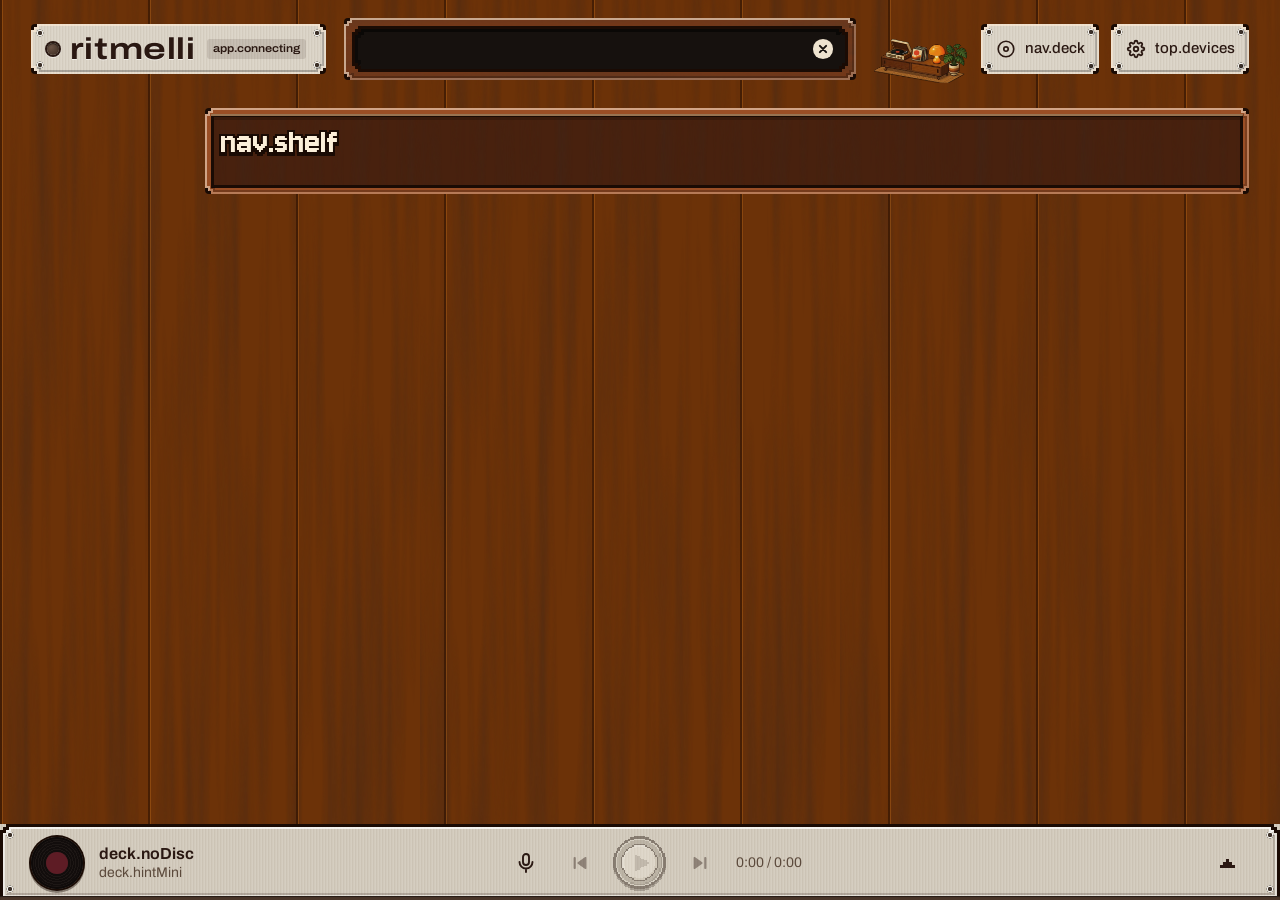
==== commit 4377a038: "Merge remote-tracking branch 'origin/main' into mic-filter-followups" ====
--- a/themes/ritmelli/index.html
+++ b/themes/ritmelli/index.html
@@ -623,13 +623,299 @@
 <script src="devices.js" onerror="scriptFailed(this)"></script>
 <script src="phone.js" onerror="scriptFailed(this)"></script>
 <script src="update.js" onerror="scriptFailed(this)"></script>
-<script src="caps.js" onerror="scriptFailed(this)"></script>
-<script src="connection.js" onerror="scriptFailed(this)"></script>
-<script src="pairing.js" onerror="scriptFailed(this)"></script>
-<script src="welcome.js" onerror="scriptFailed(this)"></script>
+<script>
+'use strict';
+/* ---------- o que esta pagina pode: o caps que o servidor manda (no /api/state, no 401 do pareamento e no comeco do
+   SSE), e nao o endereco dela. Ate ele chegar, nenhum controle do PC aparece ---------- */
+const pode = rota => !!(S.caps && S.caps.rotas && S.caps.rotas.includes(rota));
+function definirCaps(c) {
+  const metricasAntes = pode('GET /api/metricas');
+  S.caps = c && Array.isArray(c.rotas) ? c : null;
+  for (const b of document.querySelectorAll('[data-pode]')) b.hidden = !pode(b.dataset.pode);   // only for whoever may call it
+  desenharAtualizacao();
+  if (!pode('GET /api/metricas')) $('#dd-met').hidden = true;
+  else if (!metricasAntes && $('#dlg-disp').open) lerMetricas();   // o Microfone e fone aberto antes do caps chegar
+}
+
+/* ---------- conexao ---------- */
+let es = null, foraT = null, reconT = null;
+// o transporte.js que nao carregou (o servidor fora quando a pagina abriu): a conexao tenta carregar de novo, uma
+// carga por vez e a cada 3 s, e com ele de volta a pagina segue a carga normal
+let buscandoTransporte = false;
+function carregarTransporte() {
+  if (buscandoTransporte) return;
+  buscandoTransporte = true;
+  const s = document.createElement('script');
+  s.src = 'transporte.js';
+  s.onload = () => {
+    buscandoTransporte = false;
+    // carregou sem definir o TRANSPORTE (o portal do Wi-Fi respondendo com uma pagina, o script cortado): o mesmo
+    // prazo do erro, sem laco
+    if (typeof TRANSPORTE === 'undefined') { s.remove(); reconT = setTimeout(conectar, 3000); return; }
+    carregar();
+  };
+  s.onerror = () => { buscandoTransporte = false; s.remove(); reconT = setTimeout(conectar, 3000); };
+  document.head.append(s);
+}
+function conectar() {
+  clearTimeout(reconT);
+  if (typeof TRANSPORTE === 'undefined') { carregarTransporte(); return; }
+  if (es) es.fechar();
+  try { es = TRANSPORTE.eventos('/api/events'); } catch (e) { reconT = setTimeout(conectar, 3000); return; }
+  const fonte = es;
+  es.ao('open', () => online(true));
+  // o primeiro evento: o que esta conexao pode (o papel nao muda nela; a revogacao a encerra)
+  es.ao('caps', c => definirCaps(c));
+  es.ao('desconectado', () => {
+    // o PC desconectou este celular: a tela do codigo, e o caps de antes de parear vem no 401 do /api/state
+    pedirPareamento(true);
+    api('GET', '/api/state').catch(() => {});
+  });
+  es.ao('state', st => {
+    online(true); S.state = st;
+    desenharFaixa(); desenharReceptor(); desenharFila(); if (S.busca) atualizarResultados();
+    desenharAtualizacao();
+  });
+  es.ao('library', lib => { S.lib = ordenarLib(lib); S.libOk = true; desenharPrateleira(); desenharFila(); if (S.busca) atualizarResultados(); });
+  es.ao('jobs', jobs => {
+    const antes = new Map(S.jobs.map(j => [j.id, j.status]));
+    S.jobs = jobs;
+    for (const j of S.jobs) if (j.status === 'error' && antes.get(j.id) === 'running') avisar(I18N.t('download.failed', { label: j.label, reason: motivoDownload(detalheMsg(j.error)) }), true);
+    desenharPrateleira(); desenharFila(); if (S.busca) atualizarResultados();
+  });
+  es.ao('tick', t => {
+    S.pos = t.pos; S.levels = t.levels || S.levels;
+    S.posEm = performance.now(); S.posEmDe = t.pos;   // quando a posicao chegou: o relogio do visor mede o erro ali
+    desenharTempo(); agulhasPixel();
+  });
+  es.aoFalhar(() => {
+    if (S.pareando) return;
+    online(false);
+    if (!fonte.fechada()) return;
+    fonte.fechar();
+    // recusada de cara: o servidor fora, ou o 401 do celular desconectado no PC (o fluxo de eventos nao diz o status;
+    // o /api/state diz, e o api() ja abre o pedido do codigo)
+    api('GET', '/api/state').then(() => true, e => e.status !== 401)
+      .then(volta => { if (volta && !S.pareando) reconT = setTimeout(conectar, 3000); });
+  });
+}
+/* o aviso de fora do ar so conta o tempo com a pagina na tela (ao desbloquear o celular o aviso
+   aparecia por uns 0,8 s): com o celular bloqueado a conexao cai e o prazo vencia escondido. Escondida, a pagina
+   nunca arma o aviso; ao voltar, reconecta na hora (a conexao do tempo bloqueado pode estar morta sem ter avisado,
+   e a nova traz o estado) e o prazo comeca dali */
+function armarFora() {
+  clearTimeout(foraT);
+  if (document.hidden || S.pareando) return;
+  foraT = setTimeout(() => { if (!S.online && !document.hidden) mostrarFora(); }, S.desligado ? 0 : 2500);
+}
+// (#107) o celular que muda de rede com o cartao aberto (sai dos dados moveis, liga o Wi-Fi): o texto acompanha
+const redeMudou = () => { if (!$('#fora').hidden && !S.online && !S.desligado && !S.atualizando) mostrarFora(); };
+if (typeof $ === 'function') {
+  addEventListener('online', redeMudou); addEventListener('offline', redeMudou);
+  if (navigator.connection) navigator.connection.addEventListener('change', redeMudou);
+}
+function online(on) {
+  if (on === S.online) return;
+  S.online = on; agulhasPixel();
+  const lamp = $('#lamp'), cx = $('#conexao');
+  if (on) {
+    S.jaConectou = true; S.desligado = false;
+    if (S.atualizando) { location.reload(); return; }   // a versao nova abriu: a pagina passa a ser a dela
+    clearTimeout(foraT); $('#fora').hidden = true;
+    if (!S.efeitos && S.erroEfeitos) carregarEfeitos();
+    lamp.className = 'lampada acesa'; cx.textContent = I18N.t('app.connected');
+  } else {
+    lamp.className = 'lampada alerta piscando'; cx.textContent = I18N.t('app.reconnecting');
+    armarFora();
+  }
+  cx.classList.toggle('sr', on);   // conectado, a lampada acesa ja diz: o "ligado" fica so para o leitor de tela
+}
+function mostrarFora() {
+  const f = $('#fora');
+  fecharMenu(false);
+  if (S.atualizando) { mostrarAtualizando(f); return; }
+  if (S.desligado) {
+    $('#fora-tt').textContent = I18N.t('offline.offTitle');
+    I18N.rico($('#fora-p'), 'offline.offText');
+  } else if (!(S.caps ? S.caps.papel === 'pc' : typeof TRANSPORTE === 'undefined' || TRANSPORTE.local)) {
+    // (#107) no celular, o que mais cai e o caminho ate o computador (o celular nos dados moveis, sem Wi-Fi, numa rede
+    // de convidados), e nao o Ritmelli: o cartao diz so o que se sabe, e o que o navegador conta da conexao (sem
+    // nenhuma; nos dados moveis, o Chrome do Android pela Network Information API)
+    const c = navigator.connection;
+    $('#fora-tt').textContent = I18N.t('offline.phone.title');
+    $('#fora-p').textContent = I18N.t(navigator.onLine === false ? 'offline.phone.noConnection'
+      : c && c.type === 'cellular' ? 'offline.phone.mobileData' : 'offline.phone.text');
+  } else {
+    $('#fora-tt').textContent = I18N.t(S.jaConectou ? 'offline.stopped' : 'offline.notResponding');
+    I18N.rico($('#fora-p'), 'offline.downText', { folder: '%LOCALAPPDATA%\\Ritmelli\\logs' });
+  }
+  $('#lamp').className = 'lampada'; $('#conexao').textContent = S.desligado ? I18N.t('app.off') : I18N.t('app.offline');
+  $('#conexao').classList.remove('sr');
+  f.hidden = false;
+}
+
+/* ---------- pareamento (no celular): a API responde 401 ate o celular mandar o codigo que o PC mostra. O QR ja
+   traz o codigo no link (?parear=), e ai nada se digita ---------- */
+let codigoQR = new URLSearchParams(location.search).get('parear');
+if (typeof $ === 'function') {
+  if (codigoQR) history.replaceState(null, '', location.pathname + location.hash);  // o codigo usado nao fica no historico
+}
+function pedirPareamento(desconectado, caps) {
+  definirCaps(caps || null);
+  if (S.pareando || scriptsMissing().length) return;
+  S.pareando = true; S.online = false;
+  clearTimeout(reconT); clearTimeout(foraT);
+  if (es) { es.fechar(); es = null; }
+  fecharMenu(false);
+  document.querySelectorAll('dialog[open]').forEach(d => d.close());
+  $('#fora').hidden = true;
+  $('#pa-desc').hidden = !desconectado;
+  $('#pa-msg').textContent = '';
+  $('#lamp').className = 'lampada'; $('#conexao').textContent = I18N.t('app.noAccess'); $('#conexao').classList.remove('sr');
+  $('#tela-parear').hidden = false;
+}
+async function parear(codigo) {
+  const msg = $('#pa-msg');
+  msg.className = 'msg-dlg'; msg.textContent = I18N.t('pair.connecting');
+  $('#pa-ok').disabled = true;
+  try { await api('POST', '/api/parear', { codigo }); }
+  catch (e) { msg.className = 'msg-dlg erro'; msg.textContent = e.message; $('#pa-ok').disabled = false; return; }
+  $('#pa-ok').disabled = false;
+  geracaoPareamento++;
+  S.pareando = false;
+  $('#tela-parear').hidden = true; $('#pa-in').value = '';
+  avisar(I18N.t('pair.done'));
+  carregar();
+}
+$('#form-parear').addEventListener('submit', e => {
+  e.preventDefault();
+  const c = $('#pa-in').value.replace(/\D/g, '');
+  if (c.length !== 6) { const m = $('#pa-msg'); m.className = 'msg-dlg erro'; m.textContent = I18N.t('pair.needCode'); return; }
+  $('#pa-in').blur();   // fecha o teclado: a resposta aparece embaixo do campo
+  parear(c);
+});
+
+/* ---------- boas-vindas (so no PC): o passo a passo da primeira vez, quando o GET /api/boas-vindas diz. Fechar de
+   qualquer jeito marca como vistas, e elas nao voltam. Abertas, conferem os dispositivos a cada 3 s: o microfone
+   conectado com elas na tela acende sozinho ---------- */
+let boasT = 0, boasPedidas = false;
+async function boasVindasSePrecisar() {
+  // pelo caps, como o botao Celular; o servidor tambem so diz que sim para o PC
+  if (boasPedidas || !pode('POST /api/boas-vindas')) return;
+  boasPedidas = true;
+  let r;
+  try { r = await api('GET', '/api/boas-vindas'); } catch (e) { return; }
+  if (r.mostrar && !dialogoAberto()) { $('#dlg-boas').showModal(); conferirBoasVindas(); }
+  else metricasSePrecisar();   // com as boas-vindas na tela, o aviso dos dados vem quando elas fecham
+}
+async function conferirBoasVindas() {
+  clearTimeout(boasT);
+  const d = $('#dlg-boas'), msg = $('#db-msg');
+  if (!d.open) return;
+  try {
+    const r = await api('GET', '/api/devices'), act = r.active || {}, cur = r.current || {};
+    S.disp = r;
+    // como no seletor de Microfone e fone: o jogo tambem mostra "Padrao", e e assim que a pessoa compara os dois
+    const nome = (escolha, ativo) => escolha === 'default' ? I18N.t('welcome.devices.windowsDefault', { name: ativo }) : ativo;
+    $('#db-disp-l').className = `lampada ${act.mic ? 'acesa' : 'alerta'}`;
+    if (act.mic) $('#db-disp').replaceChildren(
+      el('span', null, I18N.t('welcome.devices.mic', { name: nome(cur.mic || 'default', act.mic) })),
+      el('span', null, I18N.t('welcome.devices.monitor', { name: act.monitor ? nome(cur.monitor == null ? 'default' : cur.monitor, act.monitor)
+                                                                             : I18N.t('welcome.devices.noMonitor') })));
+    else $('#db-disp').textContent = I18N.t('welcome.devices.noMic');
+    msg.textContent = '';
+  } catch (e) { msg.className = 'msg-dlg erro'; msg.textContent = e.message; }
+  if (d.open) boasT = setTimeout(conferirBoasVindas, 3000);
+}
+$('#dlg-boas').addEventListener('close', () => {
+  clearTimeout(boasT);
+  api('POST', '/api/boas-vindas').catch(() => {});
+  if ($('#dlg-boas').returnValue === 'buscar') $('#q').focus();
+  setTimeout(metricasSePrecisar, 0);   // depois de o dialogo sair da tela
+});
+$('#db-trocar').addEventListener('click', abrirDispositivos);
+// a troca feita no dialogo de dispositivos aparece no passo na hora, sem esperar a proxima conferencia
+$('#dlg-disp').addEventListener('close', () => { if ($('#dlg-boas').open) conferirBoasVindas(); });
+$('#db-cel').addEventListener('click', abrirCelular);
+
+</script>
 <script src="ui-events.js" onerror="scriptFailed(this)"></script>
-<!-- inline-script: desk-buttons.js -->
-<!-- inline-script: start.js -->
+<script>
+'use strict';
+
+/* ---------- mesa de DJ: os botoes ---------- */
+for (const [de, para] of [['#b-anterior', '#ant-d'], ['#b-tocar', '#tocar-d'], ['#b-proxima', '#prox-d'], ['#b-aleatorio', '#m-aleatorio'], ['#b-repetir', '#m-repetir']]) {
+  const c = $(de + ' svg').cloneNode(true); c.removeAttribute('id'); $(para).prepend(c);
+}
+// a deixa: o Tocar e o Proximo de hoje (a fila anda, o que esta no ar sai na hora); o Proxima dela tira da fila
+$('#tocar-d').addEventListener('click', () => { if (MESA.deixa) cmd('/api/next'); });
+$('#prox-d').addEventListener('click', () => {
+  const x = MESA.deixa;
+  if (x) api('DELETE', `/api/queue/${encodeURIComponent(x.qid)}`).catch(err => avisar(err.message, true));
+});
+$('#m-aleatorio').addEventListener('click', () => { $('#b-aleatorio').click(); ligarChave($('#m-aleatorio'), !!(S.state && S.state.shuffle)); });
+$('#m-repetir').addEventListener('click', () => { $('#b-repetir').click(); ligarChave($('#m-repetir'), !!(S.state && S.state.loop)); });
+$('#m-parecidas').addEventListener('click', () => { if (!S.state) return; const v = !S.state.auto; ligarChave($('#m-parecidas'), v); ajustar('auto', v); });
+$('#pads-grade').addEventListener('click', e => {
+  const b = e.target.closest('.pad[data-id]');
+  if (b && Date.now() - seguradaEm > 900) tocar(b.dataset.id, { por_cima: true });
+});
+$('#pads-grade').addEventListener('contextmenu', e => {
+  const b = e.target.closest('.pad[data-id]'); if (!b) return;
+  e.preventDefault(); seguradaEm = Date.now();
+  fecharMenu(false); abrirMenu(b, { tipo: 'disco', id: b.dataset.id });
+});
+for (const [b, lado] of [[$('#prat-esq'), -1], [$('#prat-dir'), 1]]) b.addEventListener('click', () => {
+  const ul = $('#estante'), fim = ul.scrollWidth - ul.clientWidth, comp = reduz.matches ? 'auto' : 'smooth';
+  if (lado > 0 ? ul.scrollLeft >= fim - 2 : ul.scrollLeft <= 2) ul.scrollTo({ left: lado > 0 ? 0 : fim, behavior: comp });
+  else ul.scrollBy({ left: lado * Math.max(120, ul.clientWidth * .8), behavior: comp });
+});
+$('#estante').addEventListener('scroll', () => requestAnimationFrame(setasPrateleira), { passive: true });
+new ResizeObserver(setasPrateleira).observe($('#estante'));
+mqUnica.addEventListener('change', montarMesa);
+montarMesa();
+
+/* ---------- inicio ---------- */
+montarMostradores();
+new ResizeObserver(desenharVUs).observe($('.janela'));
+$('#mini-cortar').innerHTML = $('#palco-cortar').innerHTML = IC_MIC;
+inertPalco();
+FADERS.forEach(([fi]) => pintarFader($(fi)));
+if (location.hash === '#efeitos' && !celular()) abrirGaveta(true);
+function carregar() {
+  if (scriptsMissing().length) return;
+  const geracao = geracaoPareamento;
+  Promise.all([api('GET', '/api/state'), api('GET', '/api/library'), api('GET', '/api/jobs')])
+    .then(([st, lib, jobs]) => {
+      // o celular desconectado (ou pareado de novo) enquanto esta carga corria: ela nao vale mais
+      if (S.pareando || geracao !== geracaoPareamento) return;
+      S.state = st; S.pos = st.pos || 0; S.levels = st.levels || S.levels; S.lib = ordenarLib(lib); S.libOk = true; S.jobs = jobs;
+      definirCaps(st.caps);
+      online(true); desenharFaixa(); desenharReceptor(); desenharPrateleira(); desenharFila();
+      boasVindasSePrecisar();
+    })
+    .catch(e => {
+      if (geracao !== geracaoPareamento) return;   // a carga de antes do pareamento de agora: o erro dela nao vale mais
+      if (e.status !== 401) { online(false); return; }
+      // o codigo do QR so se usa sem pareamento: ja pareado (ou no proprio PC), ele segue valendo para outro celular
+      if (codigoQR) { const c = codigoQR; codigoQR = null; parear(c); }
+    })
+    .finally(() => { if (!S.pareando && geracao === geracaoPareamento) conectar(); });
+}
+document.addEventListener('DOMContentLoaded', () => {
+  if (scriptsMissing().length) return;
+  carregarEfeitos();
+  carregar();
+  // registered after carregar(): the browser can run events while it loads the ui-events.js above, and a tab shown in
+  // that gap would connect before the page starts
+  document.addEventListener('visibilitychange', () => {
+    if (document.hidden) { clearTimeout(foraT); return; }
+    if (S.desligado || S.pareando) return;
+    conectar();
+    if (!S.online) armarFora();
+  });
+});
+</script>
 <script src="letra-placa.js" onerror="scriptFailed(this)"></script>
 <script src="prateleira.js" onerror="scriptFailed(this)"></script>
 <script src="maleta-tit.js" onerror="scriptFailed(this)"></script>
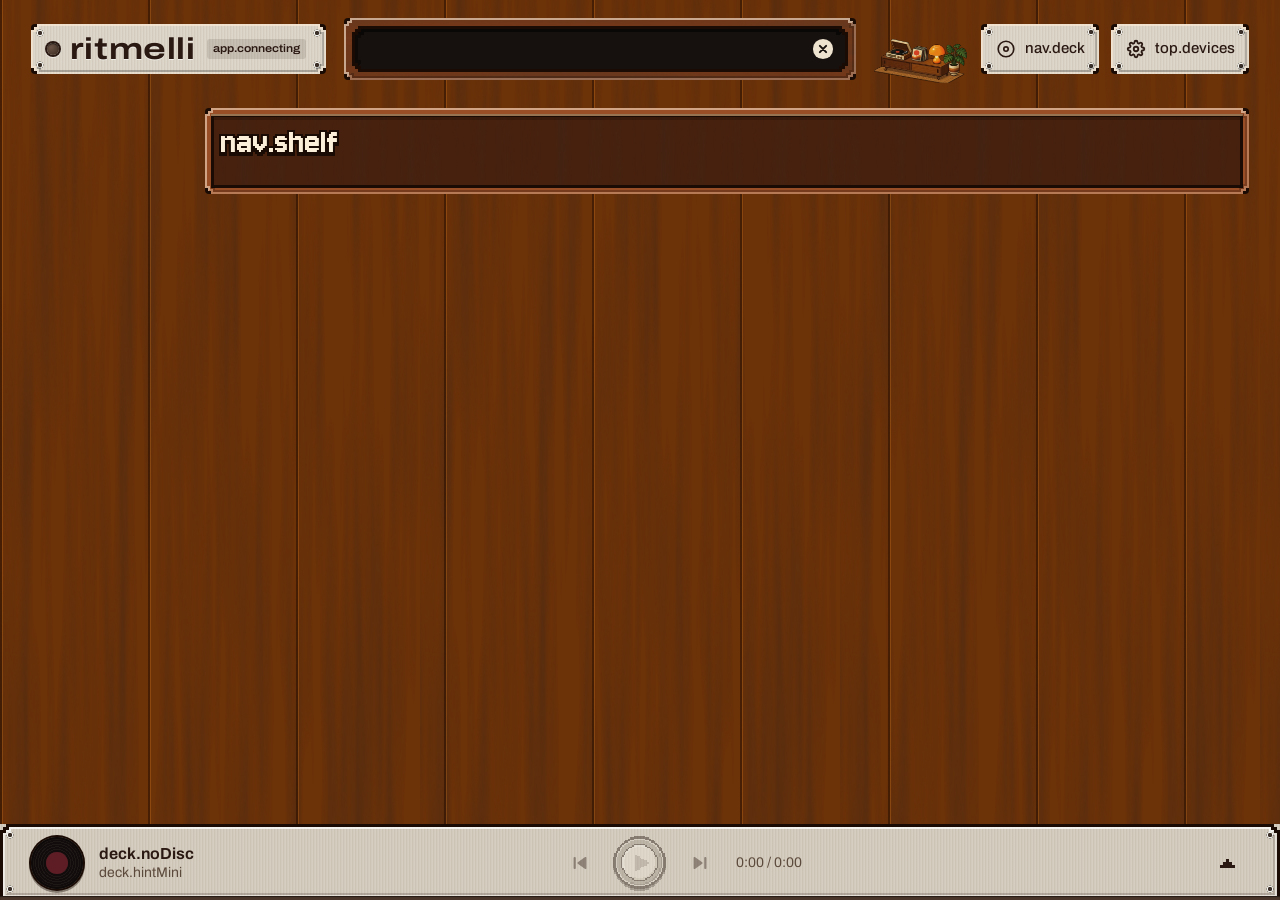
==== commit b6fcd2a1: "Merge pull request #268 from ritmelli/theme-inline-caps-start Move the caps, connection, pairing, we" ====
--- a/themes/ritmelli/index.html
+++ b/themes/ritmelli/index.html
@@ -623,299 +623,13 @@
 <script src="devices.js" onerror="scriptFailed(this)"></script>
 <script src="phone.js" onerror="scriptFailed(this)"></script>
 <script src="update.js" onerror="scriptFailed(this)"></script>
-<script>
-'use strict';
-/* ---------- o que esta pagina pode: o caps que o servidor manda (no /api/state, no 401 do pareamento e no comeco do
-   SSE), e nao o endereco dela. Ate ele chegar, nenhum controle do PC aparece ---------- */
-const pode = rota => !!(S.caps && S.caps.rotas && S.caps.rotas.includes(rota));
-function definirCaps(c) {
-  const metricasAntes = pode('GET /api/metricas');
-  S.caps = c && Array.isArray(c.rotas) ? c : null;
-  for (const b of document.querySelectorAll('[data-pode]')) b.hidden = !pode(b.dataset.pode);   // only for whoever may call it
-  desenharAtualizacao();
-  if (!pode('GET /api/metricas')) $('#dd-met').hidden = true;
-  else if (!metricasAntes && $('#dlg-disp').open) lerMetricas();   // o Microfone e fone aberto antes do caps chegar
-}
-
-/* ---------- conexao ---------- */
-let es = null, foraT = null, reconT = null;
-// o transporte.js que nao carregou (o servidor fora quando a pagina abriu): a conexao tenta carregar de novo, uma
-// carga por vez e a cada 3 s, e com ele de volta a pagina segue a carga normal
-let buscandoTransporte = false;
-function carregarTransporte() {
-  if (buscandoTransporte) return;
-  buscandoTransporte = true;
-  const s = document.createElement('script');
-  s.src = 'transporte.js';
-  s.onload = () => {
-    buscandoTransporte = false;
-    // carregou sem definir o TRANSPORTE (o portal do Wi-Fi respondendo com uma pagina, o script cortado): o mesmo
-    // prazo do erro, sem laco
-    if (typeof TRANSPORTE === 'undefined') { s.remove(); reconT = setTimeout(conectar, 3000); return; }
-    carregar();
-  };
-  s.onerror = () => { buscandoTransporte = false; s.remove(); reconT = setTimeout(conectar, 3000); };
-  document.head.append(s);
-}
-function conectar() {
-  clearTimeout(reconT);
-  if (typeof TRANSPORTE === 'undefined') { carregarTransporte(); return; }
-  if (es) es.fechar();
-  try { es = TRANSPORTE.eventos('/api/events'); } catch (e) { reconT = setTimeout(conectar, 3000); return; }
-  const fonte = es;
-  es.ao('open', () => online(true));
-  // o primeiro evento: o que esta conexao pode (o papel nao muda nela; a revogacao a encerra)
-  es.ao('caps', c => definirCaps(c));
-  es.ao('desconectado', () => {
-    // o PC desconectou este celular: a tela do codigo, e o caps de antes de parear vem no 401 do /api/state
-    pedirPareamento(true);
-    api('GET', '/api/state').catch(() => {});
-  });
-  es.ao('state', st => {
-    online(true); S.state = st;
-    desenharFaixa(); desenharReceptor(); desenharFila(); if (S.busca) atualizarResultados();
-    desenharAtualizacao();
-  });
-  es.ao('library', lib => { S.lib = ordenarLib(lib); S.libOk = true; desenharPrateleira(); desenharFila(); if (S.busca) atualizarResultados(); });
-  es.ao('jobs', jobs => {
-    const antes = new Map(S.jobs.map(j => [j.id, j.status]));
-    S.jobs = jobs;
-    for (const j of S.jobs) if (j.status === 'error' && antes.get(j.id) === 'running') avisar(I18N.t('download.failed', { label: j.label, reason: motivoDownload(detalheMsg(j.error)) }), true);
-    desenharPrateleira(); desenharFila(); if (S.busca) atualizarResultados();
-  });
-  es.ao('tick', t => {
-    S.pos = t.pos; S.levels = t.levels || S.levels;
-    S.posEm = performance.now(); S.posEmDe = t.pos;   // quando a posicao chegou: o relogio do visor mede o erro ali
-    desenharTempo(); agulhasPixel();
-  });
-  es.aoFalhar(() => {
-    if (S.pareando) return;
-    online(false);
-    if (!fonte.fechada()) return;
-    fonte.fechar();
-    // recusada de cara: o servidor fora, ou o 401 do celular desconectado no PC (o fluxo de eventos nao diz o status;
-    // o /api/state diz, e o api() ja abre o pedido do codigo)
-    api('GET', '/api/state').then(() => true, e => e.status !== 401)
-      .then(volta => { if (volta && !S.pareando) reconT = setTimeout(conectar, 3000); });
-  });
-}
-/* o aviso de fora do ar so conta o tempo com a pagina na tela (ao desbloquear o celular o aviso
-   aparecia por uns 0,8 s): com o celular bloqueado a conexao cai e o prazo vencia escondido. Escondida, a pagina
-   nunca arma o aviso; ao voltar, reconecta na hora (a conexao do tempo bloqueado pode estar morta sem ter avisado,
-   e a nova traz o estado) e o prazo comeca dali */
-function armarFora() {
-  clearTimeout(foraT);
-  if (document.hidden || S.pareando) return;
-  foraT = setTimeout(() => { if (!S.online && !document.hidden) mostrarFora(); }, S.desligado ? 0 : 2500);
-}
-// (#107) o celular que muda de rede com o cartao aberto (sai dos dados moveis, liga o Wi-Fi): o texto acompanha
-const redeMudou = () => { if (!$('#fora').hidden && !S.online && !S.desligado && !S.atualizando) mostrarFora(); };
-if (typeof $ === 'function') {
-  addEventListener('online', redeMudou); addEventListener('offline', redeMudou);
-  if (navigator.connection) navigator.connection.addEventListener('change', redeMudou);
-}
-function online(on) {
-  if (on === S.online) return;
-  S.online = on; agulhasPixel();
-  const lamp = $('#lamp'), cx = $('#conexao');
-  if (on) {
-    S.jaConectou = true; S.desligado = false;
-    if (S.atualizando) { location.reload(); return; }   // a versao nova abriu: a pagina passa a ser a dela
-    clearTimeout(foraT); $('#fora').hidden = true;
-    if (!S.efeitos && S.erroEfeitos) carregarEfeitos();
-    lamp.className = 'lampada acesa'; cx.textContent = I18N.t('app.connected');
-  } else {
-    lamp.className = 'lampada alerta piscando'; cx.textContent = I18N.t('app.reconnecting');
-    armarFora();
-  }
-  cx.classList.toggle('sr', on);   // conectado, a lampada acesa ja diz: o "ligado" fica so para o leitor de tela
-}
-function mostrarFora() {
-  const f = $('#fora');
-  fecharMenu(false);
-  if (S.atualizando) { mostrarAtualizando(f); return; }
-  if (S.desligado) {
-    $('#fora-tt').textContent = I18N.t('offline.offTitle');
-    I18N.rico($('#fora-p'), 'offline.offText');
-  } else if (!(S.caps ? S.caps.papel === 'pc' : typeof TRANSPORTE === 'undefined' || TRANSPORTE.local)) {
-    // (#107) no celular, o que mais cai e o caminho ate o computador (o celular nos dados moveis, sem Wi-Fi, numa rede
-    // de convidados), e nao o Ritmelli: o cartao diz so o que se sabe, e o que o navegador conta da conexao (sem
-    // nenhuma; nos dados moveis, o Chrome do Android pela Network Information API)
-    const c = navigator.connection;
-    $('#fora-tt').textContent = I18N.t('offline.phone.title');
-    $('#fora-p').textContent = I18N.t(navigator.onLine === false ? 'offline.phone.noConnection'
-      : c && c.type === 'cellular' ? 'offline.phone.mobileData' : 'offline.phone.text');
-  } else {
-    $('#fora-tt').textContent = I18N.t(S.jaConectou ? 'offline.stopped' : 'offline.notResponding');
-    I18N.rico($('#fora-p'), 'offline.downText', { folder: '%LOCALAPPDATA%\\Ritmelli\\logs' });
-  }
-  $('#lamp').className = 'lampada'; $('#conexao').textContent = S.desligado ? I18N.t('app.off') : I18N.t('app.offline');
-  $('#conexao').classList.remove('sr');
-  f.hidden = false;
-}
-
-/* ---------- pareamento (no celular): a API responde 401 ate o celular mandar o codigo que o PC mostra. O QR ja
-   traz o codigo no link (?parear=), e ai nada se digita ---------- */
-let codigoQR = new URLSearchParams(location.search).get('parear');
-if (typeof $ === 'function') {
-  if (codigoQR) history.replaceState(null, '', location.pathname + location.hash);  // o codigo usado nao fica no historico
-}
-function pedirPareamento(desconectado, caps) {
-  definirCaps(caps || null);
-  if (S.pareando || scriptsMissing().length) return;
-  S.pareando = true; S.online = false;
-  clearTimeout(reconT); clearTimeout(foraT);
-  if (es) { es.fechar(); es = null; }
-  fecharMenu(false);
-  document.querySelectorAll('dialog[open]').forEach(d => d.close());
-  $('#fora').hidden = true;
-  $('#pa-desc').hidden = !desconectado;
-  $('#pa-msg').textContent = '';
-  $('#lamp').className = 'lampada'; $('#conexao').textContent = I18N.t('app.noAccess'); $('#conexao').classList.remove('sr');
-  $('#tela-parear').hidden = false;
-}
-async function parear(codigo) {
-  const msg = $('#pa-msg');
-  msg.className = 'msg-dlg'; msg.textContent = I18N.t('pair.connecting');
-  $('#pa-ok').disabled = true;
-  try { await api('POST', '/api/parear', { codigo }); }
-  catch (e) { msg.className = 'msg-dlg erro'; msg.textContent = e.message; $('#pa-ok').disabled = false; return; }
-  $('#pa-ok').disabled = false;
-  geracaoPareamento++;
-  S.pareando = false;
-  $('#tela-parear').hidden = true; $('#pa-in').value = '';
-  avisar(I18N.t('pair.done'));
-  carregar();
-}
-$('#form-parear').addEventListener('submit', e => {
-  e.preventDefault();
-  const c = $('#pa-in').value.replace(/\D/g, '');
-  if (c.length !== 6) { const m = $('#pa-msg'); m.className = 'msg-dlg erro'; m.textContent = I18N.t('pair.needCode'); return; }
-  $('#pa-in').blur();   // fecha o teclado: a resposta aparece embaixo do campo
-  parear(c);
-});
-
-/* ---------- boas-vindas (so no PC): o passo a passo da primeira vez, quando o GET /api/boas-vindas diz. Fechar de
-   qualquer jeito marca como vistas, e elas nao voltam. Abertas, conferem os dispositivos a cada 3 s: o microfone
-   conectado com elas na tela acende sozinho ---------- */
-let boasT = 0, boasPedidas = false;
-async function boasVindasSePrecisar() {
-  // pelo caps, como o botao Celular; o servidor tambem so diz que sim para o PC
-  if (boasPedidas || !pode('POST /api/boas-vindas')) return;
-  boasPedidas = true;
-  let r;
-  try { r = await api('GET', '/api/boas-vindas'); } catch (e) { return; }
-  if (r.mostrar && !dialogoAberto()) { $('#dlg-boas').showModal(); conferirBoasVindas(); }
-  else metricasSePrecisar();   // com as boas-vindas na tela, o aviso dos dados vem quando elas fecham
-}
-async function conferirBoasVindas() {
-  clearTimeout(boasT);
-  const d = $('#dlg-boas'), msg = $('#db-msg');
-  if (!d.open) return;
-  try {
-    const r = await api('GET', '/api/devices'), act = r.active || {}, cur = r.current || {};
-    S.disp = r;
-    // como no seletor de Microfone e fone: o jogo tambem mostra "Padrao", e e assim que a pessoa compara os dois
-    const nome = (escolha, ativo) => escolha === 'default' ? I18N.t('welcome.devices.windowsDefault', { name: ativo }) : ativo;
-    $('#db-disp-l').className = `lampada ${act.mic ? 'acesa' : 'alerta'}`;
-    if (act.mic) $('#db-disp').replaceChildren(
-      el('span', null, I18N.t('welcome.devices.mic', { name: nome(cur.mic || 'default', act.mic) })),
-      el('span', null, I18N.t('welcome.devices.monitor', { name: act.monitor ? nome(cur.monitor == null ? 'default' : cur.monitor, act.monitor)
-                                                                             : I18N.t('welcome.devices.noMonitor') })));
-    else $('#db-disp').textContent = I18N.t('welcome.devices.noMic');
-    msg.textContent = '';
-  } catch (e) { msg.className = 'msg-dlg erro'; msg.textContent = e.message; }
-  if (d.open) boasT = setTimeout(conferirBoasVindas, 3000);
-}
-$('#dlg-boas').addEventListener('close', () => {
-  clearTimeout(boasT);
-  api('POST', '/api/boas-vindas').catch(() => {});
-  if ($('#dlg-boas').returnValue === 'buscar') $('#q').focus();
-  setTimeout(metricasSePrecisar, 0);   // depois de o dialogo sair da tela
-});
-$('#db-trocar').addEventListener('click', abrirDispositivos);
-// a troca feita no dialogo de dispositivos aparece no passo na hora, sem esperar a proxima conferencia
-$('#dlg-disp').addEventListener('close', () => { if ($('#dlg-boas').open) conferirBoasVindas(); });
-$('#db-cel').addEventListener('click', abrirCelular);
-
-</script>
+<script src="caps.js" onerror="scriptFailed(this)"></script>
+<script src="connection.js" onerror="scriptFailed(this)"></script>
+<script src="pairing.js" onerror="scriptFailed(this)"></script>
+<script src="welcome.js" onerror="scriptFailed(this)"></script>
 <script src="ui-events.js" onerror="scriptFailed(this)"></script>
-<script>
-'use strict';
-
-/* ---------- mesa de DJ: os botoes ---------- */
-for (const [de, para] of [['#b-anterior', '#ant-d'], ['#b-tocar', '#tocar-d'], ['#b-proxima', '#prox-d'], ['#b-aleatorio', '#m-aleatorio'], ['#b-repetir', '#m-repetir']]) {
-  const c = $(de + ' svg').cloneNode(true); c.removeAttribute('id'); $(para).prepend(c);
-}
-// a deixa: o Tocar e o Proximo de hoje (a fila anda, o que esta no ar sai na hora); o Proxima dela tira da fila
-$('#tocar-d').addEventListener('click', () => { if (MESA.deixa) cmd('/api/next'); });
-$('#prox-d').addEventListener('click', () => {
-  const x = MESA.deixa;
-  if (x) api('DELETE', `/api/queue/${encodeURIComponent(x.qid)}`).catch(err => avisar(err.message, true));
-});
-$('#m-aleatorio').addEventListener('click', () => { $('#b-aleatorio').click(); ligarChave($('#m-aleatorio'), !!(S.state && S.state.shuffle)); });
-$('#m-repetir').addEventListener('click', () => { $('#b-repetir').click(); ligarChave($('#m-repetir'), !!(S.state && S.state.loop)); });
-$('#m-parecidas').addEventListener('click', () => { if (!S.state) return; const v = !S.state.auto; ligarChave($('#m-parecidas'), v); ajustar('auto', v); });
-$('#pads-grade').addEventListener('click', e => {
-  const b = e.target.closest('.pad[data-id]');
-  if (b && Date.now() - seguradaEm > 900) tocar(b.dataset.id, { por_cima: true });
-});
-$('#pads-grade').addEventListener('contextmenu', e => {
-  const b = e.target.closest('.pad[data-id]'); if (!b) return;
-  e.preventDefault(); seguradaEm = Date.now();
-  fecharMenu(false); abrirMenu(b, { tipo: 'disco', id: b.dataset.id });
-});
-for (const [b, lado] of [[$('#prat-esq'), -1], [$('#prat-dir'), 1]]) b.addEventListener('click', () => {
-  const ul = $('#estante'), fim = ul.scrollWidth - ul.clientWidth, comp = reduz.matches ? 'auto' : 'smooth';
-  if (lado > 0 ? ul.scrollLeft >= fim - 2 : ul.scrollLeft <= 2) ul.scrollTo({ left: lado > 0 ? 0 : fim, behavior: comp });
-  else ul.scrollBy({ left: lado * Math.max(120, ul.clientWidth * .8), behavior: comp });
-});
-$('#estante').addEventListener('scroll', () => requestAnimationFrame(setasPrateleira), { passive: true });
-new ResizeObserver(setasPrateleira).observe($('#estante'));
-mqUnica.addEventListener('change', montarMesa);
-montarMesa();
-
-/* ---------- inicio ---------- */
-montarMostradores();
-new ResizeObserver(desenharVUs).observe($('.janela'));
-$('#mini-cortar').innerHTML = $('#palco-cortar').innerHTML = IC_MIC;
-inertPalco();
-FADERS.forEach(([fi]) => pintarFader($(fi)));
-if (location.hash === '#efeitos' && !celular()) abrirGaveta(true);
-function carregar() {
-  if (scriptsMissing().length) return;
-  const geracao = geracaoPareamento;
-  Promise.all([api('GET', '/api/state'), api('GET', '/api/library'), api('GET', '/api/jobs')])
-    .then(([st, lib, jobs]) => {
-      // o celular desconectado (ou pareado de novo) enquanto esta carga corria: ela nao vale mais
-      if (S.pareando || geracao !== geracaoPareamento) return;
-      S.state = st; S.pos = st.pos || 0; S.levels = st.levels || S.levels; S.lib = ordenarLib(lib); S.libOk = true; S.jobs = jobs;
-      definirCaps(st.caps);
-      online(true); desenharFaixa(); desenharReceptor(); desenharPrateleira(); desenharFila();
-      boasVindasSePrecisar();
-    })
-    .catch(e => {
-      if (geracao !== geracaoPareamento) return;   // a carga de antes do pareamento de agora: o erro dela nao vale mais
-      if (e.status !== 401) { online(false); return; }
-      // o codigo do QR so se usa sem pareamento: ja pareado (ou no proprio PC), ele segue valendo para outro celular
-      if (codigoQR) { const c = codigoQR; codigoQR = null; parear(c); }
-    })
-    .finally(() => { if (!S.pareando && geracao === geracaoPareamento) conectar(); });
-}
-document.addEventListener('DOMContentLoaded', () => {
-  if (scriptsMissing().length) return;
-  carregarEfeitos();
-  carregar();
-  // registered after carregar(): the browser can run events while it loads the ui-events.js above, and a tab shown in
-  // that gap would connect before the page starts
-  document.addEventListener('visibilitychange', () => {
-    if (document.hidden) { clearTimeout(foraT); return; }
-    if (S.desligado || S.pareando) return;
-    conectar();
-    if (!S.online) armarFora();
-  });
-});
-</script>
+<!-- inline-script: desk-buttons.js -->
+<!-- inline-script: start.js -->
 <script src="letra-placa.js" onerror="scriptFailed(this)"></script>
 <script src="prateleira.js" onerror="scriptFailed(this)"></script>
 <script src="maleta-tit.js" onerror="scriptFailed(this)"></script>
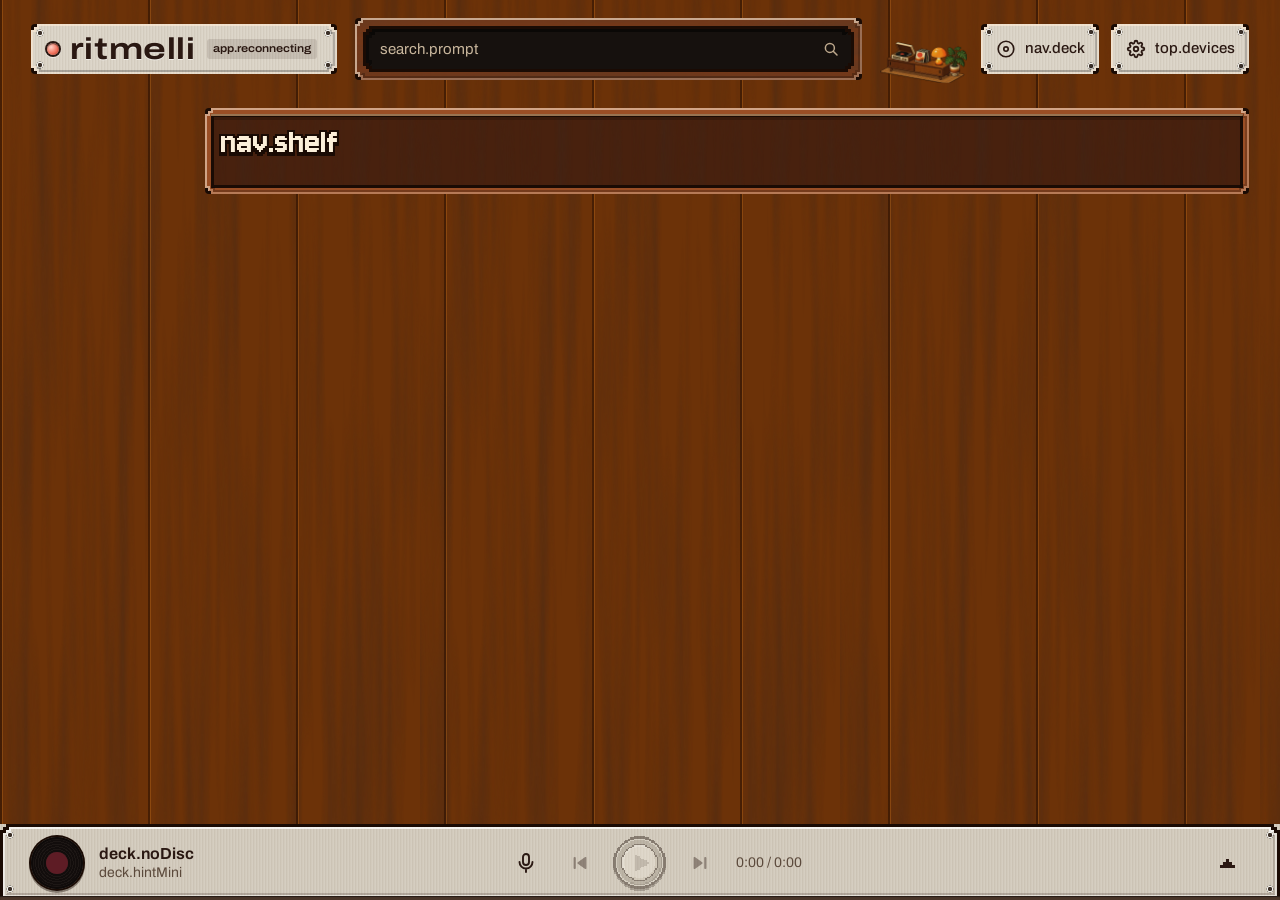
==== commit de55f098: "Serve the theme page with every script and style sheet inside it The page asked for 44 scripts and 4" ====
--- a/themes/ritmelli/index.html
+++ b/themes/ritmelli/index.html
@@ -5,71 +5,7 @@
 <meta name="viewport" content="width=device-width, initial-scale=1">
 <title>Ritmelli</title>
 <!-- i18n -->
-<script>
-/* I18N: os textos da interface na lingua de quem usa (o plano esta no I18N.md do ritmelli-server). Os textos moram em
-   i18n/i18n_<lingua>.properties, e o servidor (i18n.py) poe no lugar do comentario i18n acima os da lingua escolhida e
-   os do ingles, a reserva para chave que falte. Na marcacao: data-i18n="chave" (o texto) e data-i18n-title,
-   data-i18n-aria-label e data-i18n-placeholder (os atributos), aplicados no comeco do script principal. No JS:
-   I18N.t('chave', { param }) e, com plural, I18N.tp('chave', n) (as chaves chave.one e chave.other). O nome curto t
-   nao serve: ele ja e variavel local em mais de cem funcoes daqui. O texto com negrito ou codigo dentro da frase
-   (<b>...</b>, <code>...</code>) vai pelo data-i18n ou pelo I18N.rico(elemento, 'chave', { param }); na marcacao, o
-   filho com data-i18n-lugar="nome" entra no {nome} da frase (a URL do celular, que o JS preenche depois) */
-const I18N = (() => {
-  const d = window.I18N_DADOS || { lingua: 'pt_BR', textos: {}, reserva: {} };
-  const lang = d.lingua.replace('_', '-');
-  const tem = (o, k) => Object.prototype.hasOwnProperty.call(o, k);
-  const existe = k => tem(d.textos, k) || tem(d.reserva, k);
-  const avisadas = new Set();
-  function bruto(chave) {
-    if (tem(d.textos, chave)) return d.textos[chave];
-    if (tem(d.reserva, chave)) return d.reserva[chave];
-    // a chave que falta nas duas linguas aparece na tela como a propria chave: o erro fica a vista
-    if (!avisadas.has(chave)) { avisadas.add(chave); console.warn(`i18n: missing key "${chave}"`); }
-    return chave;
-  }
-  function t(chave, params) {
-    const s = bruto(chave);
-    return params ? s.replace(/\{(\w+)\}/g, (m, k) => (tem(params, k) ? String(params[k]) : m)) : s;
-  }
-  // o singular so para 1, nas duas linguas que temos: o Intl.PluralRules poe o 0 no singular em portugues, e o Ritmelli
-  // sempre escreveu "0 discos". Uma lingua com outras regras pede o plural.select aqui
-  function tp(chave, n, params) {
-    const k = `${chave}.${n === 1 ? 'one' : 'other'}`;
-    return t(existe(k) ? k : `${chave}.other`, { n: n.toLocaleString(lang), ...params });
-  }
-  // numero com as casas e a virgula (ou o ponto) da lingua
-  const num = (v, casas) => v.toLocaleString(lang, { minimumFractionDigits: casas, maximumFractionDigits: casas });
-  // so <b> e <code> viram elemento, e sempre com textContent: nada dos arquivos passa por innerHTML. Um param que e
-  // um elemento (Node) entra inteiro no lugar do {param}
-  function rico(e, chave, params = {}) {
-    const troca = s => s.replace(/\{(\w+)\}/g, (m, k) => (tem(params, k) && !(params[k] instanceof Node) ? String(params[k]) : m));
-    e.replaceChildren(...bruto(chave).split(/(<(?:b|code)>[\s\S]*?<\/(?:b|code)>|\{\w+\})/).filter(Boolean).map(p => {
-      const tag = p.match(/^<(b|code)>([\s\S]*)<\/\1>$/);
-      if (tag) { const x = document.createElement(tag[1]); x.textContent = troca(tag[2]); return x; }
-      const k = (p.match(/^\{(\w+)\}$/) || [])[1];
-      return k && tem(params, k) && params[k] instanceof Node ? params[k] : document.createTextNode(troca(p));
-    }));
-  }
-  const ATRIBUTOS = ['title', 'aria-label', 'placeholder'];
-  function aplica(raiz = document) {
-    for (const e of raiz.querySelectorAll('[data-i18n]')) {
-      const lugares = {};
-      for (const f of e.querySelectorAll('[data-i18n-lugar]')) lugares[f.dataset.i18nLugar] = f;
-      rico(e, e.dataset.i18n, lugares);
-    }
-    for (const a of ATRIBUTOS) {
-      for (const e of raiz.querySelectorAll(`[data-i18n-${a}]`)) e.setAttribute(a, t(e.getAttribute(`data-i18n-${a}`)));
-    }
-  }
-  document.documentElement.lang = lang;
-  // o texto da lingua de reserva (o ingles): a reserva do que tem um desenho por palavra (os botoes do Locutor)
-  const reserva = k => (tem(d.reserva, k) ? d.reserva[k] : undefined);
-  return { lingua: d.lingua, lang, tem: existe, t, tp, num, rico, aplica, reserva };
-})();
-</script>
-<!-- inline-script: script-failed.js -->
-<!-- a pagina aparece quando os textos ja estao no lugar (o I18N.aplica, no comeco do script principal) -->
-<style>html:not(.i18n-ok) body { visibility: hidden; }</style>
+<script src="i18n.js"></script>
 <link rel="apple-touch-icon" href="/apple-touch-icon.png">
 <link rel="stylesheet" href="base.css">
 <link rel="stylesheet" href="buttons.css">
@@ -111,8 +47,8 @@
 <link rel="stylesheet" href="deck.css">
 <link rel="stylesheet" href="mix.css">
 <link rel="stylesheet" href="pedal.css">
-<script src="shared.js" onerror="scriptFailed(this)"></script>
-<script src="gerado/pecas.js" onerror="scriptFailed(this)"></script>
+<script src="shared.js"></script>
+<script src="gerado/pecas.js"></script>
 </head>
 <body data-status="idle">
 <div class="app">
@@ -594,50 +530,45 @@
   </form>
 </div>
 
-<script src="transporte.js" onerror="scriptFailed(this)"></script>
-<script>
-'use strict';
-// os textos da marcacao na lingua de quem usa (o I18N, no <head>), antes de qualquer coisa ler ou medir a tela; a
-// pagina so aparece depois, e aparece mesmo se der erro aqui
-try { I18N.aplica(); } finally { document.documentElement.classList.add('i18n-ok'); }
-</script>
-<script src="desk-scale.js" onerror="scriptFailed(this)"></script>
-<script src="api.js" onerror="scriptFailed(this)"></script>
-<script src="notice.js" onerror="scriptFailed(this)"></script>
-<script src="covers.js" onerror="scriptFailed(this)"></script>
-<script src="tonearm.js" onerror="scriptFailed(this)"></script>
-<script src="turntable.js" onerror="scriptFailed(this)"></script>
-<script src="dj-visor.js" onerror="scriptFailed(this)"></script>
-<script src="receiver.js" onerror="scriptFailed(this)"></script>
-<script src="voice-effects.js" onerror="scriptFailed(this)"></script>
-<script src="stage.js" onerror="scriptFailed(this)"></script>
-<script src="disc-page.js" onerror="scriptFailed(this)"></script>
-<script src="dj-desk.js" onerror="scriptFailed(this)"></script>
-<script src="shelf.js" onerror="scriptFailed(this)"></script>
-<script src="commands.js" onerror="scriptFailed(this)"></script>
-<script src="search.js" onerror="scriptFailed(this)"></script>
-<script src="options.js" onerror="scriptFailed(this)"></script>
-<script src="queue.js" onerror="scriptFailed(this)"></script>
-<script src="dialogs.js" onerror="scriptFailed(this)"></script>
-<script src="metrics.js" onerror="scriptFailed(this)"></script>
-<script src="devices.js" onerror="scriptFailed(this)"></script>
-<script src="phone.js" onerror="scriptFailed(this)"></script>
-<script src="update.js" onerror="scriptFailed(this)"></script>
-<script src="caps.js" onerror="scriptFailed(this)"></script>
-<script src="connection.js" onerror="scriptFailed(this)"></script>
-<script src="pairing.js" onerror="scriptFailed(this)"></script>
-<script src="welcome.js" onerror="scriptFailed(this)"></script>
-<script src="ui-events.js" onerror="scriptFailed(this)"></script>
-<!-- inline-script: desk-buttons.js -->
-<!-- inline-script: start.js -->
-<script src="letra-placa.js" onerror="scriptFailed(this)"></script>
-<script src="prateleira.js" onerror="scriptFailed(this)"></script>
-<script src="maleta-tit.js" onerror="scriptFailed(this)"></script>
-<script src="mesa-topo.js" onerror="scriptFailed(this)"></script>
-
-<script src="deck.js" onerror="scriptFailed(this)"></script>
-<script src="maleta-vazia.js" onerror="scriptFailed(this)"></script>
-<script src="mix.js" onerror="scriptFailed(this)"></script>
-<script src="pedal.js" onerror="scriptFailed(this)"></script>
+<script src="transporte.js"></script>
+<script src="page-texts.js"></script>
+<script src="desk-scale.js"></script>
+<script src="api.js"></script>
+<script src="notice.js"></script>
+<script src="covers.js"></script>
+<script src="tonearm.js"></script>
+<script src="turntable.js"></script>
+<script src="dj-visor.js"></script>
+<script src="receiver.js"></script>
+<script src="voice-effects.js"></script>
+<script src="stage.js"></script>
+<script src="disc-page.js"></script>
+<script src="dj-desk.js"></script>
+<script src="shelf.js"></script>
+<script src="commands.js"></script>
+<script src="search.js"></script>
+<script src="options.js"></script>
+<script src="queue.js"></script>
+<script src="dialogs.js"></script>
+<script src="metrics.js"></script>
+<script src="devices.js"></script>
+<script src="phone.js"></script>
+<script src="update.js"></script>
+<script src="caps.js"></script>
+<script src="connection.js"></script>
+<script src="pairing.js"></script>
+<script src="welcome.js"></script>
+<script src="ui-events.js"></script>
+<script src="desk-buttons.js"></script>
+<script src="start.js"></script>
+<script src="letra-placa.js"></script>
+<script src="prateleira.js"></script>
+<script src="maleta-tit.js"></script>
+<script src="mesa-topo.js"></script>
+
+<script src="deck.js"></script>
+<script src="maleta-vazia.js"></script>
+<script src="mix.js"></script>
+<script src="pedal.js"></script>
 </body>
 </html>
--- a/themes/ritmelli/base.css
+++ b/themes/ritmelli/base.css
@@ -1,4 +1,5 @@
 /* BASE-INICIO */
+html:not(.i18n-ok) body { visibility: hidden; }
 /* a letra do texto (Archivo, OFL, fonts/Archivo-OFL.txt), variavel na largura e no peso, nos tres recortes que o
    Google Fonts servia (vietnamita, latim estendido e latim): mora no tema, e a pagina nao vai a internet buscar letra */
 @font-face { font-family: "Archivo"; font-style: normal; font-weight: 100 900; font-stretch: 62% 125%; font-display: swap; src: url(fonts/Archivo-vietnamese.woff2) format("woff2"); unicode-range: U+0102-0103, U+0110-0111, U+0128-0129, U+0168-0169, U+01A0-01A1, U+01AF-01B0, U+0300-0301, U+0303-0304, U+0308-0309, U+0323, U+0329, U+1EA0-1EF9, U+20AB; }
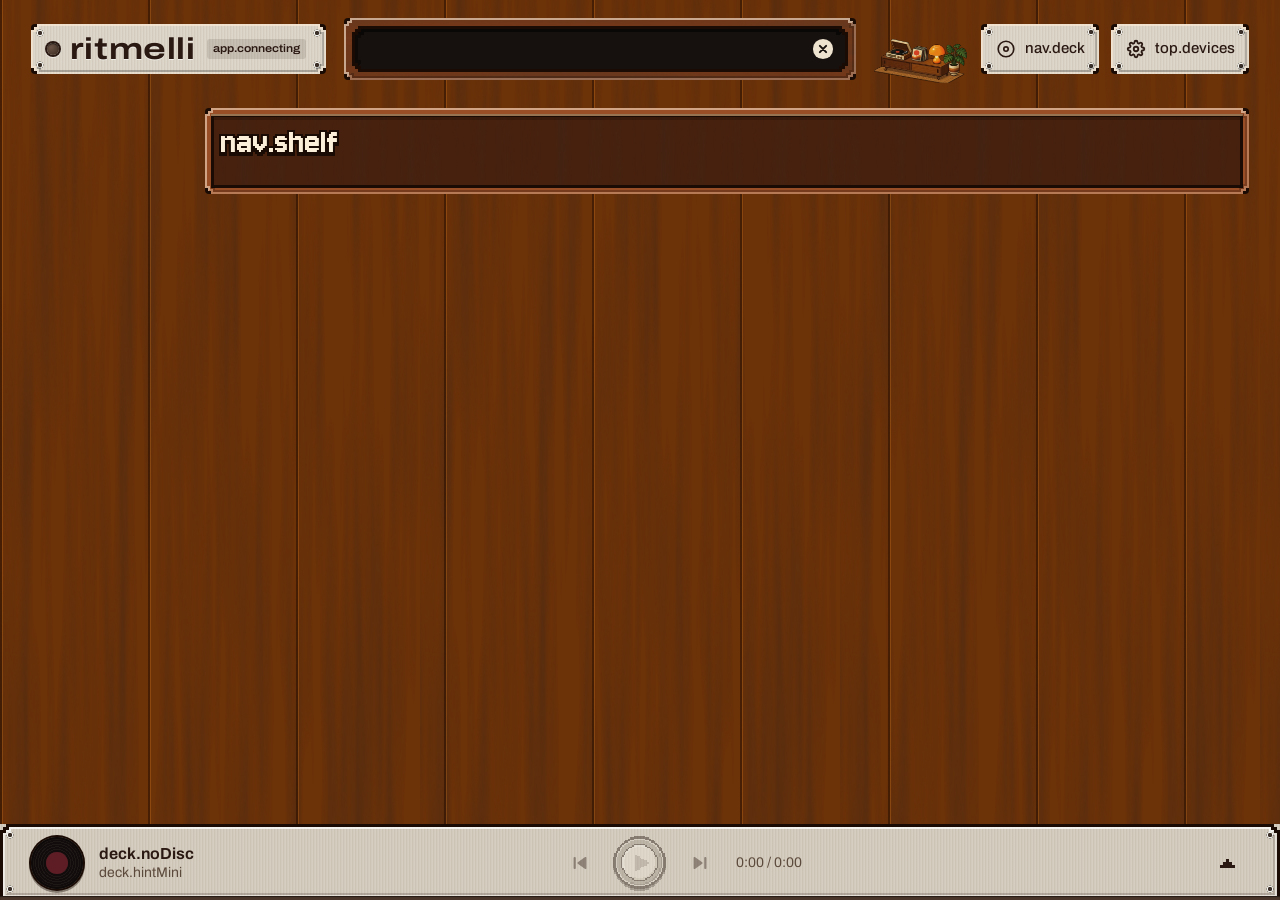
==== commit 113a7558: "Merge origin/main into build-manifest-script Co-Authored-By: Claude Opus 5.5 <noreply@anthropic.com>" ====
--- a/themes/ritmelli/index.html
+++ b/themes/ritmelli/index.html
@@ -5,7 +5,71 @@
 <meta name="viewport" content="width=device-width, initial-scale=1">
 <title>Ritmelli</title>
 <!-- i18n -->
-<script src="i18n.js"></script>
+<script>
+/* I18N: os textos da interface na lingua de quem usa (o plano esta no I18N.md do ritmelli-server). Os textos moram em
+   i18n/i18n_<lingua>.properties, e o servidor (i18n.py) poe no lugar do comentario i18n acima os da lingua escolhida e
+   os do ingles, a reserva para chave que falte. Na marcacao: data-i18n="chave" (o texto) e data-i18n-title,
+   data-i18n-aria-label e data-i18n-placeholder (os atributos), aplicados no comeco do script principal. No JS:
+   I18N.t('chave', { param }) e, com plural, I18N.tp('chave', n) (as chaves chave.one e chave.other). O nome curto t
+   nao serve: ele ja e variavel local em mais de cem funcoes daqui. O texto com negrito ou codigo dentro da frase
+   (<b>...</b>, <code>...</code>) vai pelo data-i18n ou pelo I18N.rico(elemento, 'chave', { param }); na marcacao, o
+   filho com data-i18n-lugar="nome" entra no {nome} da frase (a URL do celular, que o JS preenche depois) */
+const I18N = (() => {
+  const d = window.I18N_DADOS || { lingua: 'pt_BR', textos: {}, reserva: {} };
+  const lang = d.lingua.replace('_', '-');
+  const tem = (o, k) => Object.prototype.hasOwnProperty.call(o, k);
+  const existe = k => tem(d.textos, k) || tem(d.reserva, k);
+  const avisadas = new Set();
+  function bruto(chave) {
+    if (tem(d.textos, chave)) return d.textos[chave];
+    if (tem(d.reserva, chave)) return d.reserva[chave];
+    // a chave que falta nas duas linguas aparece na tela como a propria chave: o erro fica a vista
+    if (!avisadas.has(chave)) { avisadas.add(chave); console.warn(`i18n: missing key "${chave}"`); }
+    return chave;
+  }
+  function t(chave, params) {
+    const s = bruto(chave);
+    return params ? s.replace(/\{(\w+)\}/g, (m, k) => (tem(params, k) ? String(params[k]) : m)) : s;
+  }
+  // o singular so para 1, nas duas linguas que temos: o Intl.PluralRules poe o 0 no singular em portugues, e o Ritmelli
+  // sempre escreveu "0 discos". Uma lingua com outras regras pede o plural.select aqui
+  function tp(chave, n, params) {
+    const k = `${chave}.${n === 1 ? 'one' : 'other'}`;
+    return t(existe(k) ? k : `${chave}.other`, { n: n.toLocaleString(lang), ...params });
+  }
+  // numero com as casas e a virgula (ou o ponto) da lingua
+  const num = (v, casas) => v.toLocaleString(lang, { minimumFractionDigits: casas, maximumFractionDigits: casas });
+  // so <b> e <code> viram elemento, e sempre com textContent: nada dos arquivos passa por innerHTML. Um param que e
+  // um elemento (Node) entra inteiro no lugar do {param}
+  function rico(e, chave, params = {}) {
+    const troca = s => s.replace(/\{(\w+)\}/g, (m, k) => (tem(params, k) && !(params[k] instanceof Node) ? String(params[k]) : m));
+    e.replaceChildren(...bruto(chave).split(/(<(?:b|code)>[\s\S]*?<\/(?:b|code)>|\{\w+\})/).filter(Boolean).map(p => {
+      const tag = p.match(/^<(b|code)>([\s\S]*)<\/\1>$/);
+      if (tag) { const x = document.createElement(tag[1]); x.textContent = troca(tag[2]); return x; }
+      const k = (p.match(/^\{(\w+)\}$/) || [])[1];
+      return k && tem(params, k) && params[k] instanceof Node ? params[k] : document.createTextNode(troca(p));
+    }));
+  }
+  const ATRIBUTOS = ['title', 'aria-label', 'placeholder'];
+  function aplica(raiz = document) {
+    for (const e of raiz.querySelectorAll('[data-i18n]')) {
+      const lugares = {};
+      for (const f of e.querySelectorAll('[data-i18n-lugar]')) lugares[f.dataset.i18nLugar] = f;
+      rico(e, e.dataset.i18n, lugares);
+    }
+    for (const a of ATRIBUTOS) {
+      for (const e of raiz.querySelectorAll(`[data-i18n-${a}]`)) e.setAttribute(a, t(e.getAttribute(`data-i18n-${a}`)));
+    }
+  }
+  document.documentElement.lang = lang;
+  // o texto da lingua de reserva (o ingles): a reserva do que tem um desenho por palavra (os botoes do Locutor)
+  const reserva = k => (tem(d.reserva, k) ? d.reserva[k] : undefined);
+  return { lingua: d.lingua, lang, tem: existe, t, tp, num, rico, aplica, reserva };
+})();
+</script>
+<!-- inline-script: script-failed.js -->
+<!-- a pagina aparece quando os textos ja estao no lugar (o I18N.aplica, no comeco do script principal) -->
+<style>html:not(.i18n-ok) body { visibility: hidden; }</style>
 <link rel="apple-touch-icon" href="/apple-touch-icon.png">
 <link rel="stylesheet" href="base.css">
 <link rel="stylesheet" href="buttons.css">
@@ -47,8 +111,8 @@
 <link rel="stylesheet" href="deck.css">
 <link rel="stylesheet" href="mix.css">
 <link rel="stylesheet" href="pedal.css">
-<script src="shared.js"></script>
-<script src="gerado/pecas.js"></script>
+<script src="shared.js" onerror="scriptFailed(this)"></script>
+<script src="gerado/pecas.js" onerror="scriptFailed(this)"></script>
 </head>
 <body data-status="idle">
 <div class="app">
@@ -530,45 +594,50 @@
   </form>
 </div>
 
-<script src="transporte.js"></script>
-<script src="page-texts.js"></script>
-<script src="desk-scale.js"></script>
-<script src="api.js"></script>
-<script src="notice.js"></script>
-<script src="covers.js"></script>
-<script src="tonearm.js"></script>
-<script src="turntable.js"></script>
-<script src="dj-visor.js"></script>
-<script src="receiver.js"></script>
-<script src="voice-effects.js"></script>
-<script src="stage.js"></script>
-<script src="disc-page.js"></script>
-<script src="dj-desk.js"></script>
-<script src="shelf.js"></script>
-<script src="commands.js"></script>
-<script src="search.js"></script>
-<script src="options.js"></script>
-<script src="queue.js"></script>
-<script src="dialogs.js"></script>
-<script src="metrics.js"></script>
-<script src="devices.js"></script>
-<script src="phone.js"></script>
-<script src="update.js"></script>
-<script src="caps.js"></script>
-<script src="connection.js"></script>
-<script src="pairing.js"></script>
-<script src="welcome.js"></script>
-<script src="ui-events.js"></script>
-<script src="desk-buttons.js"></script>
-<script src="start.js"></script>
-<script src="letra-placa.js"></script>
-<script src="prateleira.js"></script>
-<script src="maleta-tit.js"></script>
-<script src="mesa-topo.js"></script>
-
-<script src="deck.js"></script>
-<script src="maleta-vazia.js"></script>
-<script src="mix.js"></script>
-<script src="pedal.js"></script>
+<script src="transporte.js" onerror="scriptFailed(this)"></script>
+<script>
+'use strict';
+// os textos da marcacao na lingua de quem usa (o I18N, no <head>), antes de qualquer coisa ler ou medir a tela; a
+// pagina so aparece depois, e aparece mesmo se der erro aqui
+try { I18N.aplica(); } finally { document.documentElement.classList.add('i18n-ok'); }
+</script>
+<script src="desk-scale.js" onerror="scriptFailed(this)"></script>
+<script src="api.js" onerror="scriptFailed(this)"></script>
+<script src="notice.js" onerror="scriptFailed(this)"></script>
+<script src="covers.js" onerror="scriptFailed(this)"></script>
+<script src="tonearm.js" onerror="scriptFailed(this)"></script>
+<script src="turntable.js" onerror="scriptFailed(this)"></script>
+<script src="dj-visor.js" onerror="scriptFailed(this)"></script>
+<script src="receiver.js" onerror="scriptFailed(this)"></script>
+<script src="voice-effects.js" onerror="scriptFailed(this)"></script>
+<script src="stage.js" onerror="scriptFailed(this)"></script>
+<script src="disc-page.js" onerror="scriptFailed(this)"></script>
+<script src="dj-desk.js" onerror="scriptFailed(this)"></script>
+<script src="shelf.js" onerror="scriptFailed(this)"></script>
+<script src="commands.js" onerror="scriptFailed(this)"></script>
+<script src="search.js" onerror="scriptFailed(this)"></script>
+<script src="options.js" onerror="scriptFailed(this)"></script>
+<script src="queue.js" onerror="scriptFailed(this)"></script>
+<script src="dialogs.js" onerror="scriptFailed(this)"></script>
+<script src="metrics.js" onerror="scriptFailed(this)"></script>
+<script src="devices.js" onerror="scriptFailed(this)"></script>
+<script src="phone.js" onerror="scriptFailed(this)"></script>
+<script src="update.js" onerror="scriptFailed(this)"></script>
+<script src="caps.js" onerror="scriptFailed(this)"></script>
+<script src="connection.js" onerror="scriptFailed(this)"></script>
+<script src="pairing.js" onerror="scriptFailed(this)"></script>
+<script src="welcome.js" onerror="scriptFailed(this)"></script>
+<script src="ui-events.js" onerror="scriptFailed(this)"></script>
+<!-- inline-script: desk-buttons.js -->
+<!-- inline-script: start.js -->
+<script src="letra-placa.js" onerror="scriptFailed(this)"></script>
+<script src="prateleira.js" onerror="scriptFailed(this)"></script>
+<script src="maleta-tit.js" onerror="scriptFailed(this)"></script>
+<script src="mesa-topo.js" onerror="scriptFailed(this)"></script>
+
+<script src="deck.js" onerror="scriptFailed(this)"></script>
+<script src="maleta-vazia.js" onerror="scriptFailed(this)"></script>
+<script src="mix.js" onerror="scriptFailed(this)"></script>
+<script src="pedal.js" onerror="scriptFailed(this)"></script>
 </body>
 </html>
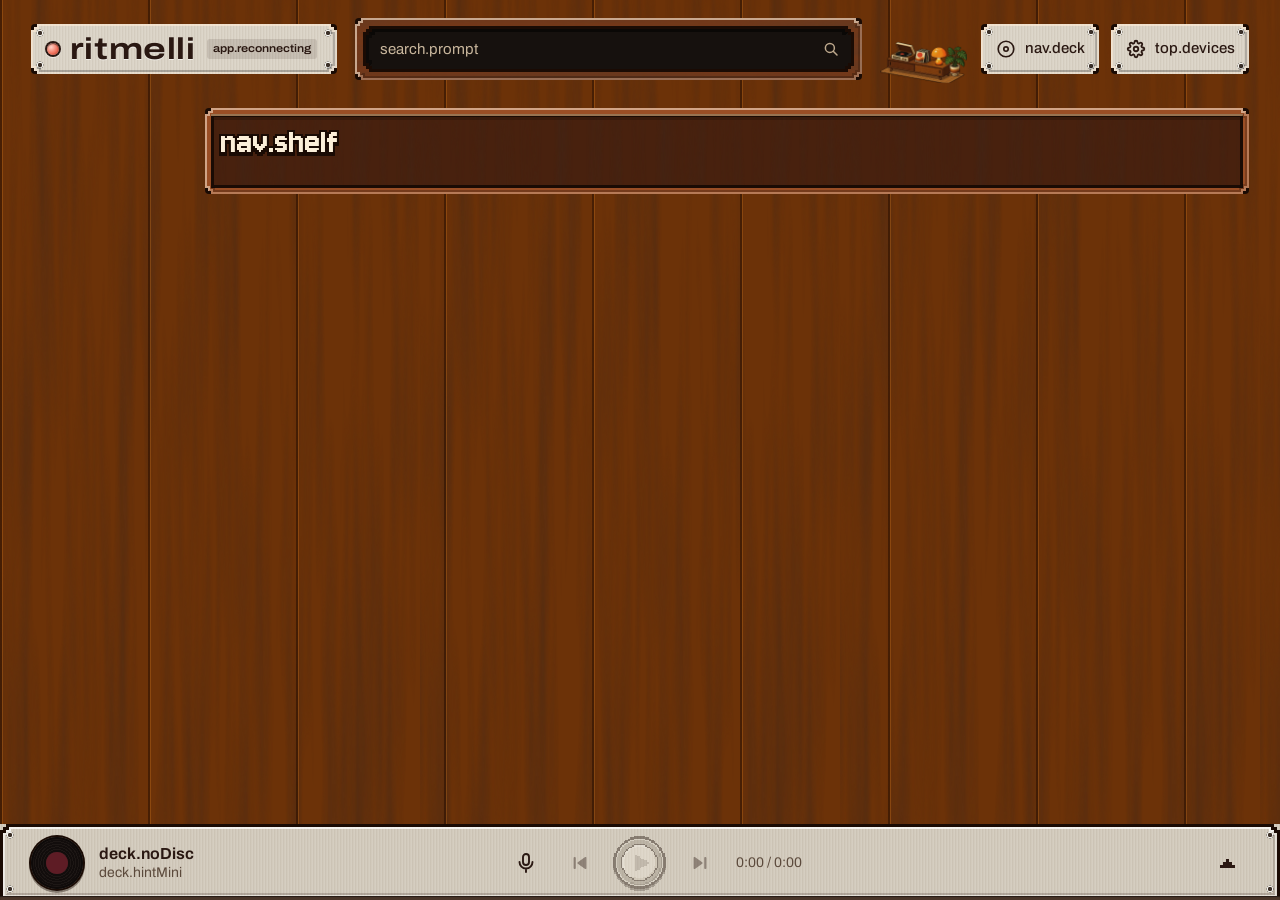
==== commit 00d0d3b5: "Merge pull request #277 from ritmelli/theme-atomic-page Serve the theme page with every script and s" ====
--- a/themes/ritmelli/index.html
+++ b/themes/ritmelli/index.html
@@ -5,71 +5,7 @@
 <meta name="viewport" content="width=device-width, initial-scale=1">
 <title>Ritmelli</title>
 <!-- i18n -->
-<script>
-/* I18N: os textos da interface na lingua de quem usa (o plano esta no I18N.md do ritmelli-server). Os textos moram em
-   i18n/i18n_<lingua>.properties, e o servidor (i18n.py) poe no lugar do comentario i18n acima os da lingua escolhida e
-   os do ingles, a reserva para chave que falte. Na marcacao: data-i18n="chave" (o texto) e data-i18n-title,
-   data-i18n-aria-label e data-i18n-placeholder (os atributos), aplicados no comeco do script principal. No JS:
-   I18N.t('chave', { param }) e, com plural, I18N.tp('chave', n) (as chaves chave.one e chave.other). O nome curto t
-   nao serve: ele ja e variavel local em mais de cem funcoes daqui. O texto com negrito ou codigo dentro da frase
-   (<b>...</b>, <code>...</code>) vai pelo data-i18n ou pelo I18N.rico(elemento, 'chave', { param }); na marcacao, o
-   filho com data-i18n-lugar="nome" entra no {nome} da frase (a URL do celular, que o JS preenche depois) */
-const I18N = (() => {
-  const d = window.I18N_DADOS || { lingua: 'pt_BR', textos: {}, reserva: {} };
-  const lang = d.lingua.replace('_', '-');
-  const tem = (o, k) => Object.prototype.hasOwnProperty.call(o, k);
-  const existe = k => tem(d.textos, k) || tem(d.reserva, k);
-  const avisadas = new Set();
-  function bruto(chave) {
-    if (tem(d.textos, chave)) return d.textos[chave];
-    if (tem(d.reserva, chave)) return d.reserva[chave];
-    // a chave que falta nas duas linguas aparece na tela como a propria chave: o erro fica a vista
-    if (!avisadas.has(chave)) { avisadas.add(chave); console.warn(`i18n: missing key "${chave}"`); }
-    return chave;
-  }
-  function t(chave, params) {
-    const s = bruto(chave);
-    return params ? s.replace(/\{(\w+)\}/g, (m, k) => (tem(params, k) ? String(params[k]) : m)) : s;
-  }
-  // o singular so para 1, nas duas linguas que temos: o Intl.PluralRules poe o 0 no singular em portugues, e o Ritmelli
-  // sempre escreveu "0 discos". Uma lingua com outras regras pede o plural.select aqui
-  function tp(chave, n, params) {
-    const k = `${chave}.${n === 1 ? 'one' : 'other'}`;
-    return t(existe(k) ? k : `${chave}.other`, { n: n.toLocaleString(lang), ...params });
-  }
-  // numero com as casas e a virgula (ou o ponto) da lingua
-  const num = (v, casas) => v.toLocaleString(lang, { minimumFractionDigits: casas, maximumFractionDigits: casas });
-  // so <b> e <code> viram elemento, e sempre com textContent: nada dos arquivos passa por innerHTML. Um param que e
-  // um elemento (Node) entra inteiro no lugar do {param}
-  function rico(e, chave, params = {}) {
-    const troca = s => s.replace(/\{(\w+)\}/g, (m, k) => (tem(params, k) && !(params[k] instanceof Node) ? String(params[k]) : m));
-    e.replaceChildren(...bruto(chave).split(/(<(?:b|code)>[\s\S]*?<\/(?:b|code)>|\{\w+\})/).filter(Boolean).map(p => {
-      const tag = p.match(/^<(b|code)>([\s\S]*)<\/\1>$/);
-      if (tag) { const x = document.createElement(tag[1]); x.textContent = troca(tag[2]); return x; }
-      const k = (p.match(/^\{(\w+)\}$/) || [])[1];
-      return k && tem(params, k) && params[k] instanceof Node ? params[k] : document.createTextNode(troca(p));
-    }));
-  }
-  const ATRIBUTOS = ['title', 'aria-label', 'placeholder'];
-  function aplica(raiz = document) {
-    for (const e of raiz.querySelectorAll('[data-i18n]')) {
-      const lugares = {};
-      for (const f of e.querySelectorAll('[data-i18n-lugar]')) lugares[f.dataset.i18nLugar] = f;
-      rico(e, e.dataset.i18n, lugares);
-    }
-    for (const a of ATRIBUTOS) {
-      for (const e of raiz.querySelectorAll(`[data-i18n-${a}]`)) e.setAttribute(a, t(e.getAttribute(`data-i18n-${a}`)));
-    }
-  }
-  document.documentElement.lang = lang;
-  // o texto da lingua de reserva (o ingles): a reserva do que tem um desenho por palavra (os botoes do Locutor)
-  const reserva = k => (tem(d.reserva, k) ? d.reserva[k] : undefined);
-  return { lingua: d.lingua, lang, tem: existe, t, tp, num, rico, aplica, reserva };
-})();
-</script>
-<!-- inline-script: script-failed.js -->
-<!-- a pagina aparece quando os textos ja estao no lugar (o I18N.aplica, no comeco do script principal) -->
-<style>html:not(.i18n-ok) body { visibility: hidden; }</style>
+<script src="i18n.js"></script>
 <link rel="apple-touch-icon" href="/apple-touch-icon.png">
 <link rel="stylesheet" href="base.css">
 <link rel="stylesheet" href="buttons.css">
@@ -111,8 +47,8 @@
 <link rel="stylesheet" href="deck.css">
 <link rel="stylesheet" href="mix.css">
 <link rel="stylesheet" href="pedal.css">
-<script src="shared.js" onerror="scriptFailed(this)"></script>
-<script src="gerado/pecas.js" onerror="scriptFailed(this)"></script>
+<script src="shared.js"></script>
+<script src="gerado/pecas.js"></script>
 </head>
 <body data-status="idle">
 <div class="app">
@@ -594,50 +530,45 @@
   </form>
 </div>
 
-<script src="transporte.js" onerror="scriptFailed(this)"></script>
-<script>
-'use strict';
-// os textos da marcacao na lingua de quem usa (o I18N, no <head>), antes de qualquer coisa ler ou medir a tela; a
-// pagina so aparece depois, e aparece mesmo se der erro aqui
-try { I18N.aplica(); } finally { document.documentElement.classList.add('i18n-ok'); }
-</script>
-<script src="desk-scale.js" onerror="scriptFailed(this)"></script>
-<script src="api.js" onerror="scriptFailed(this)"></script>
-<script src="notice.js" onerror="scriptFailed(this)"></script>
-<script src="covers.js" onerror="scriptFailed(this)"></script>
-<script src="tonearm.js" onerror="scriptFailed(this)"></script>
-<script src="turntable.js" onerror="scriptFailed(this)"></script>
-<script src="dj-visor.js" onerror="scriptFailed(this)"></script>
-<script src="receiver.js" onerror="scriptFailed(this)"></script>
-<script src="voice-effects.js" onerror="scriptFailed(this)"></script>
-<script src="stage.js" onerror="scriptFailed(this)"></script>
-<script src="disc-page.js" onerror="scriptFailed(this)"></script>
-<script src="dj-desk.js" onerror="scriptFailed(this)"></script>
-<script src="shelf.js" onerror="scriptFailed(this)"></script>
-<script src="commands.js" onerror="scriptFailed(this)"></script>
-<script src="search.js" onerror="scriptFailed(this)"></script>
-<script src="options.js" onerror="scriptFailed(this)"></script>
-<script src="queue.js" onerror="scriptFailed(this)"></script>
-<script src="dialogs.js" onerror="scriptFailed(this)"></script>
-<script src="metrics.js" onerror="scriptFailed(this)"></script>
-<script src="devices.js" onerror="scriptFailed(this)"></script>
-<script src="phone.js" onerror="scriptFailed(this)"></script>
-<script src="update.js" onerror="scriptFailed(this)"></script>
-<script src="caps.js" onerror="scriptFailed(this)"></script>
-<script src="connection.js" onerror="scriptFailed(this)"></script>
-<script src="pairing.js" onerror="scriptFailed(this)"></script>
-<script src="welcome.js" onerror="scriptFailed(this)"></script>
-<script src="ui-events.js" onerror="scriptFailed(this)"></script>
-<!-- inline-script: desk-buttons.js -->
-<!-- inline-script: start.js -->
-<script src="letra-placa.js" onerror="scriptFailed(this)"></script>
-<script src="prateleira.js" onerror="scriptFailed(this)"></script>
-<script src="maleta-tit.js" onerror="scriptFailed(this)"></script>
-<script src="mesa-topo.js" onerror="scriptFailed(this)"></script>
-
-<script src="deck.js" onerror="scriptFailed(this)"></script>
-<script src="maleta-vazia.js" onerror="scriptFailed(this)"></script>
-<script src="mix.js" onerror="scriptFailed(this)"></script>
-<script src="pedal.js" onerror="scriptFailed(this)"></script>
+<script src="transporte.js"></script>
+<script src="page-texts.js"></script>
+<script src="desk-scale.js"></script>
+<script src="api.js"></script>
+<script src="notice.js"></script>
+<script src="covers.js"></script>
+<script src="tonearm.js"></script>
+<script src="turntable.js"></script>
+<script src="dj-visor.js"></script>
+<script src="receiver.js"></script>
+<script src="voice-effects.js"></script>
+<script src="stage.js"></script>
+<script src="disc-page.js"></script>
+<script src="dj-desk.js"></script>
+<script src="shelf.js"></script>
+<script src="commands.js"></script>
+<script src="search.js"></script>
+<script src="options.js"></script>
+<script src="queue.js"></script>
+<script src="dialogs.js"></script>
+<script src="metrics.js"></script>
+<script src="devices.js"></script>
+<script src="phone.js"></script>
+<script src="update.js"></script>
+<script src="caps.js"></script>
+<script src="connection.js"></script>
+<script src="pairing.js"></script>
+<script src="welcome.js"></script>
+<script src="ui-events.js"></script>
+<script src="desk-buttons.js"></script>
+<script src="start.js"></script>
+<script src="letra-placa.js"></script>
+<script src="prateleira.js"></script>
+<script src="maleta-tit.js"></script>
+<script src="mesa-topo.js"></script>
+
+<script src="deck.js"></script>
+<script src="maleta-vazia.js"></script>
+<script src="mix.js"></script>
+<script src="pedal.js"></script>
 </body>
 </html>
--- a/themes/ritmelli/maleta-b.css
+++ b/themes/ritmelli/maleta-b.css
@@ -1,5 +1,6 @@
 @media (min-width: 1400px) and (min-aspect-ratio: 20/19) {
-  /* MALETA-B-INICIO: a maleta do A seguir em pixel art (o sprite da maleta B, 1 celula = 2 px): as duas pontas
+  /* MALETA-B-INICIO */
+  /* a maleta do A seguir em pixel art (o sprite da maleta B, 1 celula = 2 px): as duas pontas
      inteiras, o miolo que repete de 5 em 5 celulas (o passo da costura, sem emenda) e a plaqueta e a alca por cima,
      centradas como no sprite (gerado por integra_maleta.py) */
   /* a maleta enche a fileira de 245 (pedido dele): a parede de tras com 15 linhas a mais (copias de um passo
--- a/themes/ritmelli/prateleira.css
+++ b/themes/ritmelli/prateleira.css
@@ -1,5 +1,6 @@
 @media (min-width: 1400px) and (min-aspect-ratio: 20/19) {
-  /* PRATELEIRA-INICIO: a prateleira em pixel art (1 celula = 2 px): a moldura de madeira em tres pedacos (as pontas
+  /* PRATELEIRA-INICIO */
+  /* a prateleira em pixel art (1 celula = 2 px): a moldura de madeira em tres pedacos (as pontas
      inteiras e o miolo que repete), a plaqueta em border-image (o titulo de pixel na fatia da esquerda e a contagem em
      letra de pixel no canvas do script PRATELEIRA-JS), as setas, a etiqueta e as teclas em sprite, e as capas na moldura
      de pixel com o rotulo embaixo (gerado por integra_prat.py, v18) */
--- a/themes/ritmelli/prateleira-cartao.css
+++ b/themes/ritmelli/prateleira-cartao.css
@@ -1,7 +1,8 @@
 @media (min-width: 1400px) and (min-aspect-ratio: 20/19) {
-  /* PRATELEIRA-CARTAO-INICIO (07/11, pedido do dono): o cartao da prateleira no molde do da maleta, fora do bloco gerado pelo
-     integra_prat.py: a capa lisa com a beira creme de 3 px, o contorno e a sombra dura de baixo; a etiqueta creme de
-     moldura miuda no pe da capa, com a tecla, a musica em negrito, o artista e a duracao, e o menu no lugar do x */
+  /* PRATELEIRA-CARTAO-INICIO */
+  /* o cartao da prateleira no molde do da maleta, fora do bloco gerado pelo integra_prat.py: a capa lisa com a beira
+     creme de 3 px, o contorno e a sombra dura de baixo; a etiqueta creme de moldura miuda no pe da capa, com a tecla,
+     a musica em negrito, o artista e a duracao, e o menu no lugar do x */
   body.mesa-dj .estante > li.disco-item, body.mesa-dj .estante .disco-item.no-prato { filter: none; }
   body.mesa-dj .estante .borda { display: none; }
   body.mesa-dj .estante .capa {
--- a/themes/ritmelli/mix.css
+++ b/themes/ritmelli/mix.css
@@ -22,8 +22,8 @@
 body.mesa-dj .palco .receptor > .mx-placa { white-space: nowrap; font-size: 11px; line-height: 12px; font-weight: 800; font-stretch: 86%; letter-spacing: .04em; text-transform: uppercase; color: #0F0805; }
 body:not(.mesa-dj) .mx-txt { display: none !important; }
 body.mesa-dj .palco .receptor > :is(.mx-placa-px, .mx-rot-px) { image-rendering: pixelated; }
-/* PADS-INICIO: os Sons rapidos em pixel art (1 celula = 2 px): a caixa inteira num canvas por baixo dos pads de verdade,
-   que ficam transparentes (o clique, o foco e o lugar sao deles); os nomes num canvas de letra de meia celula por cima */
+/* os Sons rapidos em pixel art (1 celula = 2 px): a caixa inteira num canvas por baixo dos pads de verdade, que
+   ficam transparentes (o clique, o foco e o lugar sao deles); os nomes num canvas de letra de meia celula por cima */
 /* a caixa das pedaleiras no canvas do desenhaGav (pixel art); o canvas fica atras dos pedais e dos cabos */
 body.mesa-dj .palco .gaveta.gav-ok { position: relative; isolation: isolate; background: none; box-shadow: none; border-radius: 0; }
 body.mesa-dj .palco .gaveta > canvas.gav-px { position: absolute; left: 0; top: 0; z-index: -1; display: block; pointer-events: none; image-rendering: pixelated; }
@@ -51,5 +51,4 @@
 body.mesa-dj #pads.px-ok.nomes-vetor .pad-nome { opacity: 1; padding: 0 5px; font-family: "Archivo", sans-serif; font-weight: 700; font-size: 12px; font-stretch: 70%; line-height: 20px; letter-spacing: -.01em; text-align: center; color: #2A1812; background: none; border-image: none; overflow: hidden; text-overflow: ellipsis; white-space: nowrap; }
 body.mesa-dj #pads.px-ok.nomes-vetor .pad-nome[data-curto] { font-size: 0; }
 body.mesa-dj #pads.px-ok.nomes-vetor .pad-nome[data-curto]::after { content: attr(data-curto); font-size: 12px; }
-/* PADS-FIM */
 /* MIX-FIM */
--- a/themes/ritmelli/pedal.css
+++ b/themes/ritmelli/pedal.css
@@ -1,4 +1,5 @@
-/* PEDAL-INICIO: a pedaleira da mesa em pixel art (1 celula = 2 px), como no mock de 20/11: dois paineis de feltro
+/* PEDAL-INICIO */
+/* a pedaleira da mesa em pixel art (1 celula = 2 px), como no mock de 20/11: dois paineis de feltro
    marrom, cada pedal de esmalte num canvas dele (o corpo, os parafusos, o icone, o LED e o nome; o Troca de voz maior,
    com o visor e as duas vozes), o footswitch do app antigo em SVG por cima e, no Troca de voz, o icone na grade de 1 px
    num canvas por cima, tudo sobre o botao de verdade, que fica transparente (o clique, o foco e o nome para o leitor de
